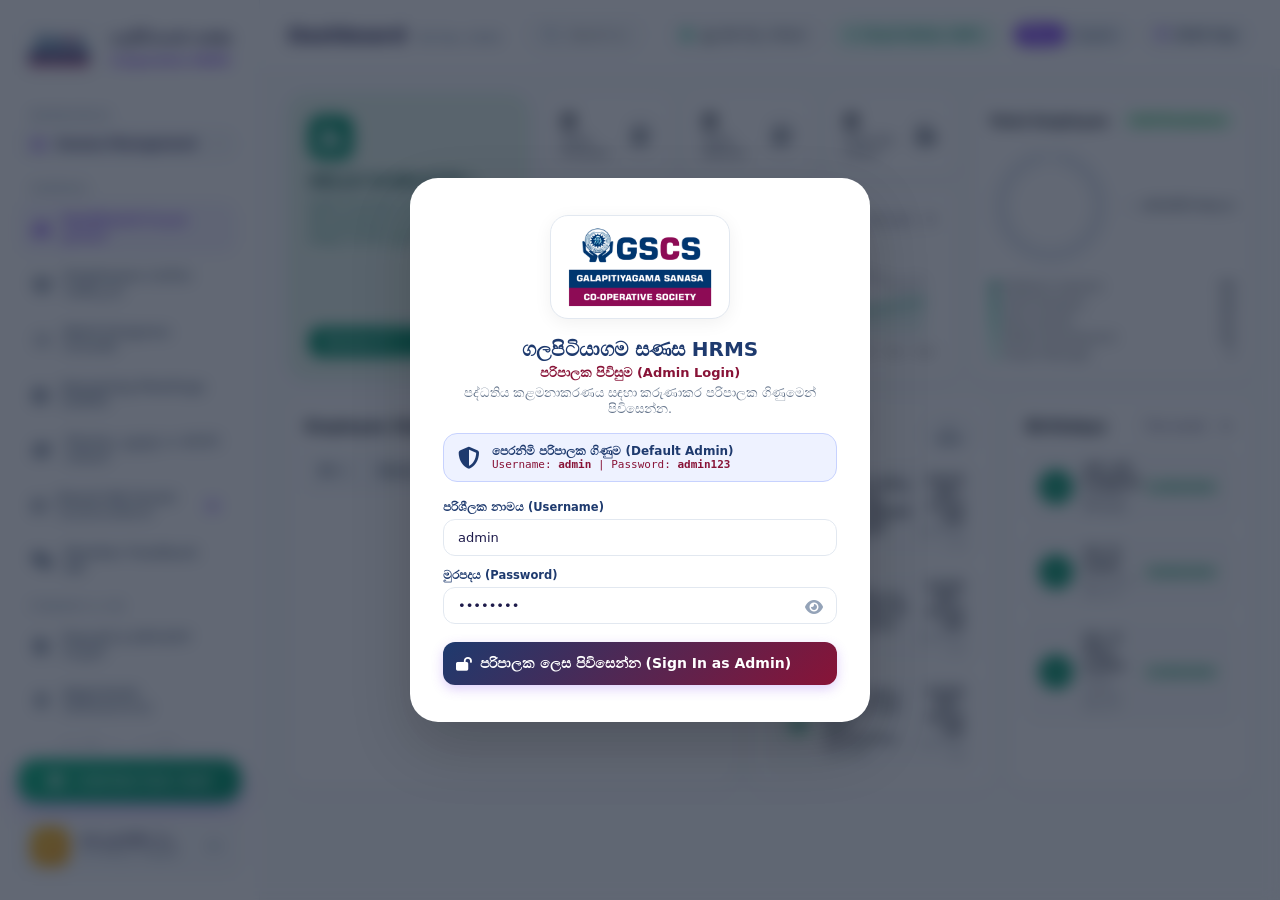
==== wwwroot/index.html @ 034fb182 "Add files via upload" ====
<!DOCTYPE html>
<html lang="si">
<head>
  <meta charset="UTF-8">
  <meta name="viewport" content="width=device-width, initial-scale=1.0">
  <title>ගලපිටියාගම සණස සමුපකාර සමිතිය - Smart HRMS Dashboard</title>

  <!-- Offline & GitHub Pages Ready Stylesheets -->
  <link rel="stylesheet" href="css/fontawesome.min.css">
  <link rel="stylesheet" href="css/style.css">

  <!-- Offline & GitHub Pages Ready Libraries -->
  <script src="js/chart.min.js"></script>
  <script src="js/qrcode.min.js"></script>
  <script src="js/translations.js"></script>
</head>
<body>

  <!-- MASTER APP CONTAINER WINDOW (Matching the Reference UI) -->
  <div class="app-window">
    
    <!-- LEFT SIDEBAR -->
    <aside class="app-sidebar">
      
      <!-- Brand Logo Emblem -->
      <div class="sidebar-brand" style="display:flex; align-items:center; gap:12px; margin-bottom:24px; padding-left:2px;">
        <div style="width:78px; height:50px; background:#ffffff; border:1.5px solid #e2e8f0; border-radius:14px; padding:5px 8px; display:flex; align-items:center; justify-content:center; box-shadow:0 3px 10px rgba(0,0,0,0.04); flex-shrink:0;">
          <img src="images/gscs_logo.png" alt="GSCS Logo" style="width:100%; height:100%; object-fit:contain;">
        </div>
        <div class="brand-text">
          <h2 style="font-size:15px; font-weight:800; color:#1e1b4b; line-height:1.25; margin:0 0 2px 0;">ගලපිටියාගම සණස</h2>
          <span style="font-size:11.5px; color:#7c3aed; font-weight:600;">Cooperative HRMS</span>
        </div>
      </div>

      <!-- Navigation Menu -->
      <nav class="sidebar-menu">
        <div class="menu-label">WORKSPACE</div>
        <div style="background:#f8fafc; border:1px solid #e2e8f0; border-radius:12px; padding:7px 12px; display:flex; align-items:center; justify-content:space-between; margin-bottom:8px; font-size:12px; font-weight:700; color:#1e1b4b;">
          <span><i class="fa-solid fa-people-roof" style="color:#7c3aed; margin-right:6px;"></i> Sanasa Management</span>
          <i class="fa-solid fa-angle-down" style="font-size:10px; color:#94a3b8;"></i>
        </div>

        <div class="menu-label">GENERAL</div>

        <a class="menu-item active" data-target="dashboard">
          <i class="fa-solid fa-shapes"></i>
          <span>Dashboard (පාලක පුවරුව)</span>
        </a>

        <a class="menu-item" data-target="employees">
          <i class="fa-solid fa-users"></i>
          <span>Employees (සේවක මණ්ඩලය)</span>
        </a>

        <a class="menu-item" data-target="projects">
          <i class="fa-solid fa-list-check"></i>
          <span>Work Progress (ව්‍යාපෘති)</span>
        </a>

        <a class="menu-item" data-target="meetings">
          <i class="fa-solid fa-calendar-days"></i>
          <span>Upcoming Meetings (රැස්වීම්)</span>
        </a>

        <a class="menu-item" data-target="skills">
          <i class="fa-solid fa-graduation-cap"></i>
          <span data-i18n="navSkills">නිපුණතා, පුහුණු හා ස්මාර්ට් රාජකාරි</span>
        </a>

        <a class="menu-item" data-target="grievance">
          <i class="fa-solid fa-qrcode"></i>
          <span>Board QR Portal (ගැටළු/යෝජනා)</span>
          <span class="menu-badge" id="badge-grv-count">0</span>
        </a>

        <a class="menu-item" data-target="member-feedback">
          <i class="fa-solid fa-comments"></i>
          <span>Member Feedback QR</span>
        </a>

        <div class="menu-label">FINANCE & HR</div>

        <a class="menu-item" data-target="payroll">
          <i class="fa-solid fa-file-invoice-dollar"></i>
          <span>Payroll & EPF/ETF (වැටුප්)</span>
        </a>

        <a class="menu-item" data-target="appraisals">
          <i class="fa-solid fa-award"></i>
          <span>Appraisals (කාර්යසාධනය)</span>
        </a>

        <a class="menu-item" data-target="satisfaction">
          <i class="fa-solid fa-heart-pulse"></i>
          <span>Wellbeing (සේවක තෘප්තිය)</span>
        </a>

        <a class="menu-item" data-target="posters">
          <i class="fa-solid fa-print"></i>
          <span>Print QR Posters (පෝස්ටර්)</span>
        </a>

        <div class="menu-label">SYSTEM & SECURITY</div>

        <a class="menu-item" data-target="admin-panel">
          <i class="fa-solid fa-user-shield"></i>
          <span>Admin Panel (පරිපාලක පාලනය)</span>
        </a>
      </nav>

      <!-- Glowing CTA Action Button (As in Reference UI) -->
      <button class="sidebar-cta-btn" onclick="openAddEmployeeModal()">
        <i class="fa-solid fa-circle-plus"></i>
        <span>+ Add New Task / Staff</span>
      </button>

      <!-- User Profile Pill at Bottom -->
      <div class="user-profile-pill">
        <div class="user-avatar" id="sidebar-user-avatar">ස</div>
        <div class="user-meta">
          <div class="name" id="sidebar-user-name">ගරු දයාරත්න බණ්ඩා</div>
          <div class="role" id="sidebar-user-role">සභාපතිතුමා / Board</div>
        </div>
        <button class="user-logout-btn" onclick="handleLogout()" title="Logout / නික්මෙන්න">
          <i class="fa-solid fa-arrow-right-from-bracket"></i>
        </button>
      </div>

    </aside>

    <!-- MAIN VIEWPORT -->
    <main class="app-main">
      
      <!-- TOP BAR -->
      <header class="top-bar">
        <div class="top-bar-left">
          <h1>Dashboard</h1>
          <span class="live-date" id="header-live-date">24 Sep 2026</span>
        </div>

        <div class="top-bar-center">
          <div class="search-pill-box">
            <i class="fa-solid fa-magnifying-glass"></i>
            <input type="text" id="global-search-input" placeholder="Search employees, duties, skills, or records...">
          </div>
        </div>

        <div class="top-bar-right">
          <!-- Print A4 Official Report Button -->
          <button class="btn-smart btn-smart-light no-print" onclick="window.print()" title="Print A4 Black & White Official Report" style="padding:6px 12px; font-size:12px; border:1px solid #cbd5e1; background:#ffffff;">
            <i class="fa-solid fa-print" style="color:#10b981;"></i> 🖨️ A4 නිල වාර්තාව
          </button>

          <!-- Cloud / Online QR Status Pill (No Wi-Fi needed!) -->
          <div class="online-pill" id="online-status-pill" onclick="openSmartModal('modal-online-settings')" title="Click to configure online GitHub Pages URL">
            <span class="status-dot"></span> Online QR 100%
          </div>

          <!-- Bilingual Toggle Pill -->
          <div class="lang-toggle-pill">
            <button class="lang-toggle-btn active" id="lang-btn-si">සිංහල</button>
            <button class="lang-toggle-btn" id="lang-btn-en">English</button>
          </div>

          <!-- Date Pill Button -->
          <div class="date-pill-btn">
            <i class="fa-regular fa-calendar" style="color:#7c3aed;"></i>
            <span>2026 Sep</span>
          </div>
        </div>
      </header>

      <!-- SCROLLABLE BODY AREA -->
      <div class="viewport-scroll">
        
        <!-- ============================================== -->
        <!-- VIEW 1: DASHBOARD (MATCHING REFERENCE IMAGE)   -->
        <!-- ============================================== -->
        <!-- ============================================== -->
        <!-- VIEW 1: DASHBOARD (EXACT MATCH TO MOCKUP UI)   -->
        <!-- ============================================== -->
        <section class="view-section active" id="view-dashboard">
          
          <!-- TOP ROW: Greeting Banner + 3 Stat Metric Boxes + Team Performance Chart + Total Employee Ring Chart -->
          <div style="display:grid; grid-template-columns: 240px 1fr 280px; gap:16px; margin-bottom:20px; align-items:stretch;">
            
            <!-- 1. GREETING HERO BANNER (MOCKUP ITEM 1) -->
            <div class="card-box" style="background:#e6f4ea; border:1px solid #a7f3d0; padding:20px; display:flex; flex-direction:column; justify-content:space-between; border-radius:18px;">
              <div>
                <div style="width:44px; height:44px; background:#059669; color:#fff; border-radius:12px; display:flex; align-items:center; justify-content:center; font-size:20px; margin-bottom:14px; box-shadow:0 4px 12px rgba(5,150,105,0.25);">
                  <i class="fa-solid fa-user-gear"></i>
                </div>
                <h3 style="font-size:15px; font-weight:800; color:#064e3b; margin-bottom:6px;">HELLO SCARLETTE !</h3>
                <p style="font-size:11.5px; color:#047857; line-height:1.45; margin-bottom:14px;">
                  Good morning! You have active HR operations &amp; staff applications today. So let's get started.
                </p>
              </div>
              <button class="btn-smart" onclick="switchView('employees')" style="background:#059669; color:#fff; border:none; padding:8px 16px; font-size:12px; font-weight:700; width:100%; border-radius:10px;">
                Review it &rarr;
              </button>
            </div>

            <!-- 2. TOP 3 METRIC BOXES + TEAM PERFORMANCE CHART -->
            <div style="display:flex; flex-direction:column; gap:14px;">
              <!-- 3 Top Metric Counters (Mockup Top Row) -->
              <div style="display:grid; grid-template-columns:1fr 1fr 1fr; gap:12px;">
                <div class="card-box" style="padding:14px 16px; display:flex; align-items:center; justify-content:space-between; border-radius:16px;">
                  <div>
                    <div style="font-size:22px; font-weight:900; color:#111827;" id="stat-pill-total-present">99</div>
                    <div style="font-size:11px; color:#6b7280; font-weight:600;">Total Present</div>
                  </div>
                  <div style="width:36px; height:36px; background:#f3f4f6; border-radius:10px; display:flex; align-items:center; justify-content:center; color:#4b5563;">
                    <i class="fa-solid fa-user-check"></i>
                  </div>
                </div>

                <div class="card-box" style="padding:14px 16px; display:flex; align-items:center; justify-content:space-between; border-radius:16px;">
                  <div>
                    <div style="font-size:22px; font-weight:900; color:#111827;" id="stat-pill-total-absent">15</div>
                    <div style="font-size:11px; color:#6b7280; font-weight:600;">Total Absent</div>
                  </div>
                  <div style="width:36px; height:36px; background:#f3f4f6; border-radius:10px; display:flex; align-items:center; justify-content:center; color:#4b5563;">
                    <i class="fa-solid fa-user-xmark"></i>
                  </div>
                </div>

                <div class="card-box" style="padding:14px 16px; display:flex; align-items:center; justify-content:space-between; border-radius:16px;">
                  <div>
                    <div style="font-size:22px; font-weight:900; color:#111827;" id="stat-pill-total-leave">06</div>
                    <div style="font-size:11px; color:#6b7280; font-weight:600;">Total On Leave</div>
                  </div>
                  <div style="width:36px; height:36px; background:#f3f4f6; border-radius:10px; display:flex; align-items:center; justify-content:center; color:#4b5563;">
                    <i class="fa-solid fa-user-clock"></i>
                  </div>
                </div>
              </div>

              <!-- Team Performance Smooth Curve Chart -->
              <div class="card-box" style="flex:1; border-radius:16px; padding:14px 16px; display:flex; flex-direction:column; justify-content:space-between;">
                <div style="display:flex; justify-content:space-between; align-items:center; margin-bottom:8px;">
                  <div>
                    <h3 style="font-size:14px; font-weight:800; color:#111827;">Team Performance</h3>
                    <div style="font-size:11px; color:#6b7280; display:flex; gap:12px; margin-top:2px;">
                      <span><span style="color:#059669;">●</span> Designer Team</span>
                      <span><span style="color:#6b7280;">●</span> Developer Team</span>
                    </div>
                  </div>
                  <select class="form-input-pill" style="padding:4px 8px; font-size:11px; width:auto;">
                    <option>Last year</option>
                    <option>This year</option>
                  </select>
                </div>
                <div style="height:120px; position:relative;">
                  <canvas id="chart-total-work"></canvas>
                </div>
              </div>
            </div>

            <!-- 3. TOTAL EMPLOYEE DONUT CHART (MOCKUP ITEM RIGHT) -->
            <div class="card-box" style="border-radius:18px; padding:16px; display:flex; flex-direction:column; justify-content:space-between;">
              <div style="display:flex; justify-content:space-between; align-items:center; margin-bottom:10px;">
                <h3 style="font-size:14px; font-weight:800; color:#111827;">Total Employee</h3>
                <span class="badge-pill badge-green" style="font-size:10px;">Staff Breakdown</span>
              </div>
              <div style="height:120px; position:relative; margin-bottom:8px;">
                <canvas id="chart-task-percentage"></canvas>
              </div>
              <div style="font-size:11px; color:#374151; display:flex; flex-direction:column; gap:4px;">
                <div style="display:flex; justify-content:space-between;"><span><span style="color:#059669;">■</span> Software engineer</span> <strong>50</strong></div>
                <div style="display:flex; justify-content:space-between;"><span><span style="color:#10b981;">■</span> UI/UX Designer</span> <strong>28</strong></div>
                <div style="display:flex; justify-content:space-between;"><span><span style="color:#34d399;">■</span> Data Analyst</span> <strong>25</strong></div>
                <div style="display:flex; justify-content:space-between;"><span><span style="color:#6ee7b7;">■</span> Mobile Development</span> <strong>10</strong></div>
                <div style="display:flex; justify-content:space-between;"><span><span style="color:#a7f3d0;">■</span> Project Manager</span> <strong>7</strong></div>
              </div>
            </div>

          </div>

          <!-- BOTTOM ROW: Employee Status Table (Left) + Events & Meetings (Middle) + Birthdays (Right) -->
          <div style="display:grid; grid-template-columns: 1.5fr 1fr 1fr; gap:16px;">
            
            <!-- COLUMN 1: EMPLOYEE STATUS TABLE -->
            <div class="card-box" style="padding:16px; border-radius:18px;">
              <div style="display:flex; justify-content:space-between; align-items:center; margin-bottom:12px; flex-wrap:wrap; gap:8px;">
                <h3 style="font-size:15px; font-weight:800; color:#111827;">Employee Status</h3>
                <div style="display:flex; gap:6px;">
                  <input type="text" id="dashboard-emp-search" placeholder="Search..." class="form-input-pill" style="padding:4px 10px; font-size:11.5px; width:130px;">
                  <button class="btn-smart btn-smart-light" style="padding:4px 8px; font-size:11px;"><i class="fa-solid fa-sliders"></i> Sort &amp; Filter</button>
                </div>
              </div>
              <div class="data-table-container" style="padding:0;">
                <table class="smart-table">
                  <thead>
                    <tr>
                      <th>ID ↓</th>
                      <th>Name ↓</th>
                      <th>Job role</th>
                      <th>Status</th>
                      <th>TL</th>
                      <th>View</th>
                    </tr>
                  </thead>
                  <tbody id="dashboard-emp-status-body">
                    <!-- Populated dynamically -->
                  </tbody>
                </table>
              </div>
            </div>

            <!-- COLUMN 2: EVENTS AND MEETINGS -->
            <div class="card-box" style="padding:16px; border-radius:18px;">
              <div style="display:flex; justify-content:space-between; align-items:center; margin-bottom:12px;">
                <h3 style="font-size:15px; font-weight:800; color:#111827;">Events and Meetings</h3>
                <button class="btn-smart btn-smart-light" onclick="openAddMeetingModal()" style="padding:4px 10px; font-size:11px;">+ Add</button>
              </div>
              <div id="dashboard-events-meetings-list" style="display:flex; flex-direction:column; gap:10px;">
                <!-- Populated dynamically -->
              </div>
            </div>

            <!-- COLUMN 3: BIRTHDAYS & CELEBRATIONS -->
            <div class="card-box" style="padding:16px; border-radius:18px;">
              <div style="display:flex; justify-content:space-between; align-items:center; margin-bottom:12px;">
                <h3 style="font-size:15px; font-weight:800; color:#111827;">Birthdays</h3>
                <select class="form-input-pill" style="padding:3px 8px; font-size:11px; width:auto;">
                  <option>This month</option>
                  <option>Next month</option>
                </select>
              </div>
              <div id="dashboard-birthdays-list" style="display:flex; flex-direction:column; gap:10px;">
                <!-- Populated dynamically -->
              </div>
            </div>

          </div>

        </section>

        <!-- ============================================== -->
        <!-- VIEW 2: EMPLOYEES                              -->
        <!-- ============================================== -->
        <section class="view-section" id="view-employees">
          <div class="card-box" style="margin-bottom:20px;">
            <div style="display:flex; justify-content:space-between; align-items:center;">
              <div>
                <h2 style="font-size:18px; font-weight:800; color:#1e1b4b;">සේවක නාමාවලිය සහ ඩිජිටල් පැතිකඩ</h2>
                <p style="font-size:12.5px; color:#64748b;">ගලපිටියාගම සණස සමුපකාර සමිතියේ සියලුම සේවකයින්ගේ විස්තර</p>
              </div>
              <button class="btn-smart btn-smart-primary" onclick="openAddEmployeeModal()">
                <i class="fa-solid fa-user-plus"></i> + නව සේවකයෙකු ලියාපදිංචි කිරීම
              </button>
            </div>

            <div style="display:flex; gap:14px; margin-top:16px;">
              <input type="text" id="search-employee-input" class="form-input-pill" placeholder="නම, සේවක අංකය, තනතුර හෝ NIC අනුව සොයන්න..." style="flex:1;">
              <select id="filter-employee-dept" class="form-input-pill" style="width:250px;">
                <option value="ALL">සියලු අංශ (All Departments)</option>
                <option value="ණය සහ ක්ෂුද්‍ර මූල්‍ය අංශය">ණය සහ ක්ෂුද්‍ර මූල්‍ය</option>
                <option value="ගිණුම් හා විගණන අංශය">ගිණුම් හා විගණන</option>
                <option value="ක්ෂේත්‍ර අංශය">ක්ෂේත්‍ර අංශය (Field)</option>
                <option value="සාමාජික සේවා හා සංවර්ධන">සාමාජික සේවා</option>
                <option value="පරිපාලන හා මෙහෙයුම්">පරිපාලන හා මෙහෙයුම්</option>
              </select>
            </div>
          </div>

          <div class="card-box data-table-container" style="padding:0;">
            <table class="smart-table">
              <thead>
                <tr>
                  <th>අංකය</th>
                  <th>සම්පූර්ණ නම / NIC</th>
                  <th>තනතුර සහ අංශය</th>
                  <th>දුරකථනය</th>
                  <th>සේවා තත්වය</th>
                  <th>ක්‍රියාමාර්ග</th>
                </tr>
              </thead>
              <tbody id="table-employees-body"></tbody>
            </table>
          </div>
        </section>

        <!-- ============================================== -->
        <!-- VIEW 3: COMPETENCY MANAGEMENT & TRAINING      -->
        <!-- ============================================== -->
        <section class="view-section" id="view-skills">
          <div class="card-box" style="margin-bottom:20px; border-left: 4px solid #7c3aed;">
            <div style="display:flex; justify-content:space-between; align-items:center; flex-wrap:wrap; gap:12px;">
              <div>
                <h2 style="font-size:18px; font-weight:800; color:#1e1b4b;" data-i18n="skillsMatrixTitle">නිපුණතා කළමනාකරණය, පුහුණු හා ස්මාර්ට් රාජකාරි අනුයුක්තය</h2>
                <p style="font-size:12.5px; color:#64748b;" data-i18n="skillsMatrixDesc">සේවක නිපුණතා ඇගයීම (1-5), පුහුණු අවශ්‍යතා හඳුනා ගැනීම (TNA) සහ AI පදනම් කරගත් ස්මාර්ට් රාජකාරි ගැළපීම</p>
              </div>
              <span class="badge-pill badge-purple"><i class="fa-solid fa-graduation-cap"></i> Competency &amp; TNA System</span>
            </div>

            <!-- Sub Navigation Tabs for Skills & Training View -->
            <div style="display:flex; gap:10px; margin-top:16px; border-top:1px solid #f1f5f9; padding-top:16px; flex-wrap:wrap;">
              <button class="btn-smart btn-smart-primary skills-subtab-btn" id="subtab-btn-matrix" onclick="switchSkillsSubTab('matrix')">
                <i class="fa-solid fa-chart-pie"></i> 1. නිපුණතා ඇගයීම් න්‍යාසය (Skills Matrix)
              </button>
              <button class="btn-smart btn-smart-light skills-subtab-btn" id="subtab-btn-training" onclick="switchSkillsSubTab('training')">
                <i class="fa-solid fa-user-graduate"></i> 2. පුහුණු අවශ්‍යතා හා යොමු කිරීම (TNA &amp; Nominations)
              </button>
              <button class="btn-smart btn-smart-light skills-subtab-btn" id="subtab-btn-allocator" onclick="switchSkillsSubTab('allocator')">
                <i class="fa-solid fa-wand-magic-sparkles"></i> 3. ස්මාර්ට් රාජකාරි අනුයුක්තය (Smart Allocation)
              </button>
            </div>
          </div>

          <!-- SUBTAB 1: SKILLS MATRIX -->
          <div id="subtab-panel-matrix" class="skills-subtab-panel">
            <div class="card-box data-table-container" style="padding:0; margin-bottom:20px;">
              <div style="padding:16px 20px; border-bottom:1px solid #f1f5f9; display:flex; justify-content:space-between; align-items:center;">
                <h3 style="font-size:15px; font-weight:800; color:#1e1b4b;">කාර්ය මණ්ඩල නිපුණතා ලකුණු මට්ටම් (1-5 Ratings)</h3>
                <span style="font-size:12px; color:#64748b;">★ ලකුණු 1 (ආරම්භක) සිට 5 (විශිෂ්ට) දක්වා</span>
              </div>
              <table class="smart-table">
                <thead>
                  <tr>
                    <th>සේවක නම</th>
                    <th>අධ්‍යාපනය</th>
                    <th>ක්ෂුද්‍ර මූල්‍ය</th>
                    <th>ණය තක්සේරු</th>
                    <th>ගිණුම්කරණය</th>
                    <th>බැංකු MIS</th>
                    <th>Excel / IT</th>
                    <th>නායකත්වය</th>
                    <th>සාමාජික සත්කාරය</th>
                    <th>වෙනස්කම්</th>
                  </tr>
                </thead>
                <tbody id="table-skills-body"></tbody>
              </table>
            </div>

            <div class="card-box" style="height:350px;">
              <canvas id="chart-skills-radar-full"></canvas>
            </div>
          </div>

          <!-- SUBTAB 2: TRAINING NEEDS ANALYSIS (TNA) & NOMINATIONS -->
          <div id="subtab-panel-training" class="skills-subtab-panel" style="display:none;">
            <div class="card-box" style="margin-bottom:20px; background:linear-gradient(135deg, #ffffff 0%, #fffbebe6 100%); border-left:4px solid #f59e0b;">
              <div style="display:flex; justify-content:space-between; align-items:center; margin-bottom:12px;">
                <h3 style="font-size:15px; font-weight:800; color:#1e1b4b;">
                  <i class="fa-solid fa-triangle-exclamation" style="color:#d97706; margin-right:6px;"></i>
                  ස්වයංක්‍රීය පුහුණු අවශ්‍යතා හඳුනාගැනීම (Auto Skill Gap Detection - TNA)
                </h3>
                <span class="badge-pill badge-warning">TNA Engine Active</span>
              </div>
              <p style="font-size:12.5px; color:#64748b; margin-bottom:16px;">
                නිපුණතා ලකුණු 3/5 ට වඩා අඩු (Skill Score &lt; 3) කාර්ය මණ්ඩල සාමාජිකයන් සහ ඔවුන්ට අවශ්‍ය නිර්දේශිත පුහුණු පාඨමාලා පහත දැක්වේ.
              </p>
              <div id="tna-recommendations-list"></div>
            </div>

            <div class="card-box data-table-container" style="padding:0;">
              <div style="padding:16px 20px; border-bottom:1px solid #f1f5f9; display:flex; justify-content:space-between; align-items:center;">
                <h3 style="font-size:15px; font-weight:800; color:#1e1b4b;">
                  <i class="fa-solid fa-award" style="color:#7c3aed; margin-right:6px;"></i>
                  ලියාපදිංචි පුහුණු නාමාවලිය සහ ලොගය (Training Nominations Log)
                </h3>
              </div>
              <table class="smart-table">
                <thead>
                  <tr>
                    <th>සේවක නම</th>
                    <th>නිර්දේශිත පුහුණුව / පාඨමාලාව</th>
                    <th>අඩු නිපුණතාවය</th>
                    <th>ප්‍රමුඛතාවය</th>
                    <th>යොමු කළ දිනය</th>
                    <th>තත්වය</th>
                    <th>ක්‍රියාමාර්ග</th>
                  </tr>
                </thead>
                <tbody id="table-training-log-body"></tbody>
              </table>
            </div>
          </div>

          <!-- SUBTAB 3: SMART DUTY ALLOCATION -->
          <div id="subtab-panel-allocator" class="skills-subtab-panel" style="display:none;">
            <div class="card-box" style="margin-bottom:20px; border-left: 4px solid #7c3aed;">
              <div style="display:flex; justify-content:space-between; align-items:center; flex-wrap:wrap; gap:10px;">
                <div>
                  <h3 style="font-size:16px; font-weight:800; color:#1e1b4b;">බුද්ධිමත් රාජකාරි අනුයුක්ත යෝජකය (Smart Duty Allocator)</h3>
                  <p style="font-size:12.5px; color:#64748b;">ව්‍යාපෘතියේ / රාජකාරියේ අවශ්‍යතාවලට වඩාත්ම ගැළපෙන සේවකයින් AI තාක්ෂණයෙන් ශ්‍රේණිගත කෙරේ.</p>
                </div>
                <div style="display:flex; gap:8px;">
                  <button class="btn-smart btn-smart-primary" onclick="openAddProjectModal()" style="font-size:12px; padding:8px 14px;">
                    <i class="fa-solid fa-plus"></i> + නව රාජකාරියක් එක් කරන්න
                  </button>
                  <button class="btn-smart" onclick="deleteCurrentSelectedTask()" style="font-size:12px; padding:8px 14px; background:#ef4444; color:#fff; border:none;">
                    <i class="fa-solid fa-trash"></i> රාජකාරිය ඉවත් කරන්න
                  </button>
                </div>
              </div>

              <div style="margin-top:16px; background:#f8fafc; padding:16px; border-radius:14px; border:1px solid #e2e8f0;">
                <label style="font-size:13px; font-weight:700; color:#1e1b4b; display:block; margin-bottom:6px;">රාජකාරිය / ව්‍යාපෘතිය තෝරන්න (Select Duty/Project):</label>
                <select id="smart-task-select" onchange="calculateTaskMatching()" class="form-input-pill" style="width:100%; max-width:650px; font-weight:700; color:#7c3aed; font-size:13.5px;"></select>
                <div id="smart-task-desc" style="margin-top:10px; font-size:12px; color:#475569; background:#ffffff; padding:10px 14px; border-radius:10px; border:1px solid #cbd5e1;"></div>
              </div>

              <div style="margin-top:16px;">
                <h4 style="font-size:13.5px; font-weight:700; color:#1e1b4b; margin-bottom:10px;">වඩාත්ම ගැළපෙන සේවකයින් (Ranked Matches):</h4>
                <div id="smart-matching-results"></div>
              </div>
            </div>
          </div>
        </section>

        <!-- ============================================== -->
        <!-- VIEW 4: BOARD QR GRIEVANCE PORTAL              -->
        <!-- ============================================== -->
        <section class="view-section" id="view-grievance">
          <div class="card-box" style="margin-bottom:20px;">
            <div style="display:flex; justify-content:space-between; align-items:center;">
              <div>
                <h2 style="font-size:18px; font-weight:800; color:#1e1b4b;">සභාපති හා අධ්‍යක්ෂ මණ්ඩල QR ගැටළු හා යෝජනා පද්ධතිය</h2>
                <p style="font-size:12.5px; color:#64748b;">සේවකයින්ට නාමිකව හෝ 100% නිර්නාමිකව (Anonymous) ගරු සභාපතිතුමා වෙත සෘජුවම යොමු කළ හැක.</p>
              </div>
              <a href="grievance.html" target="_blank" class="btn-smart btn-smart-primary">
                <i class="fa-solid fa-mobile-screen"></i> ජංගම පෝරමය විවෘත කරන්න
              </a>
            </div>

            <!-- Online QR Display Card (No Wi-Fi Needed) -->
            <div style="margin-top:20px; background:linear-gradient(135deg, #ffffff 0%, #faf5ff 100%); border:1px solid #ede9fe; border-radius:18px; padding:24px; display:flex; gap:28px; align-items:center;">
              <div style="background:#fff; padding:12px; border-radius:14px; box-shadow:0 4px 14px rgba(124, 58, 237, 0.15); text-align:center;">
                <div id="qr-online-grievance" style="width:180px; height:180px; margin:0 auto 8px;"></div>
                <div style="font-size:10px; font-family:monospace; color:#7c3aed; word-break:break-all;" id="qr-online-grievance-url">Loading...</div>
              </div>
              <div>
                <span class="badge-pill badge-purple" style="margin-bottom:8px;">Cloud Hosted Online QR</span>
                <h3 style="font-size:16px; font-weight:800; color:#1e1b4b; margin-bottom:6px;">ස්මාර්ට් දුරකථනයෙන් ස්කෑන් කර අදහස් යොමු කරන්න</h3>
                <p style="font-size:13px; color:#64748b; line-height:1.6; max-width:650px;">
                  මෙම QR කේතය අන්තර්ජාලය (Online) හරහා කෙලින්ම ක්‍රියාත්මක වේ. සේවකයින්ට කාර්යාලයේ හෝ නිවසේ සිට 4G/5G මගින් ස්කෑන් කර නාමිකව හෝ නිර්නාමිකව 
                  ගැටළු, සුභසාධන ඉල්ලීම් හා සංවර්ධන යෝජනා ගරු සභාපතිතුමා වෙත යොමු කළ හැක.
                </p>
                <div style="margin-top:12px; display:flex; gap:10px;">
                  <button class="btn-smart btn-smart-light" onclick="switchView('posters')"><i class="fa-solid fa-print"></i> A4 පෝස්ටරය මුද්‍රණය</button>
                  <button class="btn-smart btn-smart-light" onclick="openSmartModal('modal-online-settings')"><i class="fa-solid fa-gear"></i> Online URL වෙනස් කරන්න</button>
                </div>
              </div>
            </div>
          </div>

          <div class="card-box data-table-container" style="padding:0;">
            <div style="padding:16px 20px; border-bottom:1px solid #f1f5f9;">
              <h3 style="font-size:15px; font-weight:800; color:#1e1b4b;">සභාපති හා අධ්‍යක්ෂ මණ්ඩල සමාලෝචන ලේඛනය</h3>
            </div>
            <table class="smart-table">
              <thead>
                <tr>
                  <th>අංකය</th>
                  <th>දිනය</th>
                  <th>ඉදිරිපත් කළේ</th>
                  <th>යොමු කළේ</th>
                  <th>ශීර්ෂය හා විස්තරය</th>
                  <th>තත්වය</th>
                  <th>ක්‍රියාමාර්ග</th>
                </tr>
              </thead>
              <tbody id="table-grievance-body"></tbody>
            </table>
          </div>
        </section>

        <!-- ============================================== -->
        <!-- VIEW 5: MEMBER FEEDBACK QR PORTAL              -->
        <!-- ============================================== -->
        <section class="view-section" id="view-member-feedback">
          <div class="card-box" style="margin-bottom:20px;">
            <div style="display:flex; justify-content:space-between; align-items:center;">
              <div>
                <h2 style="font-size:18px; font-weight:800; color:#1e1b4b;">සාමාජික අදහස් විමසීම් Online QR පද්ධතිය</h2>
                <p style="font-size:12.5px; color:#64748b;">සමුපකාර සාමාජිකයින්ට කවුන්ටරයේදී හෝ නිවසේ සිට සභාපතිතුමා වෙත අදහස් යොමු කළ හැක.</p>
              </div>
              <a href="feedback.html" target="_blank" class="btn-smart btn-smart-primary" style="background:#059669;">
                <i class="fa-solid fa-mobile-screen"></i> සාමාජික පෝරමය විවෘත කරන්න
              </a>
            </div>

            <!-- Online QR Display -->
            <div style="margin-top:20px; background:linear-gradient(135deg, #ffffff 0%, #f0fdf4 100%); border:1px solid #bbf7d0; border-radius:18px; padding:24px; display:flex; gap:28px; align-items:center;">
              <div style="background:#fff; padding:12px; border-radius:14px; box-shadow:0 4px 14px rgba(5, 150, 105, 0.15); text-align:center;">
                <div id="qr-online-member" style="width:180px; height:180px; margin:0 auto 8px;"></div>
                <div style="font-size:10px; font-family:monospace; color:#059669; word-break:break-all;" id="qr-online-member-url">Loading...</div>
              </div>
              <div>
                <span class="badge-pill badge-green" style="margin-bottom:8px;">Online Member Portal</span>
                <h3 style="font-size:16px; font-weight:800; color:#1e1b4b; margin-bottom:6px;">ශාඛා කවුන්ටර සහ පොරොත්තු ශාලා සඳහා QR කේතය</h3>
                <p style="font-size:13px; color:#64748b; line-height:1.6; max-width:650px;">
                  ණය හා තැන්පතු සේවා වේගය, කාර්ය මණ්ඩල සුහදශීලීත්වය හා ශාඛාවේ පිරිසිදුකම පිළිබඳ සාමාජික අදහස් සහ තරු ලකුණු ඇගයීම් සභාපතිතුමාගේ සෘජු අවධානයට ලැබේ.
                </p>
                <div style="margin-top:12px; display:flex; gap:10px;">
                  <button class="btn-smart btn-smart-light" onclick="switchView('posters')"><i class="fa-solid fa-print"></i> කවුන්ටර පෝස්ටරය මුද්‍රණය</button>
                </div>
              </div>
            </div>
          </div>

          <div class="card-box data-table-container" style="padding:0;">
            <div style="padding:16px 20px; border-bottom:1px solid #f1f5f9;">
              <h3 style="font-size:15px; font-weight:800; color:#1e1b4b;">ලැබී ඇති සාමාජික ප්‍රතිචාර ලේඛනය</h3>
            </div>
            <table class="smart-table">
              <thead>
                <tr>
                  <th>අංකය</th>
                  <th>දිනය</th>
                  <th>සාමාජිකයා</th>
                  <th>ශාඛාව</th>
                  <th>ඇගයීම</th>
                  <th>අදහස</th>
                  <th>තත්වය</th>
                </tr>
              </thead>
              <tbody id="table-member-feedback-body"></tbody>
            </table>
          </div>
        </section>

        <!-- ============================================== -->
        <!-- VIEW 6: PAYROLL & EPF/ETF (FORM 1 & FORM 2)     -->
        <!-- ============================================== -->
        <section class="view-section" id="view-payroll">
          <!-- Official Sanasa Header Card & Policy Notice -->
          <div class="card-box" style="margin-bottom:20px; border-left:5px solid #7c3aed;">
            <div style="display:flex; justify-content:space-between; align-items:flex-start; flex-wrap:wrap; gap:16px;">
              <div style="display:flex; align-items:center; gap:16px;">
                <div style="background:#ffffff; border:1.5px solid #e2e8f0; border-radius:14px; padding:6px 12px; width:130px; display:flex; align-items:center; justify-content:center; box-shadow:0 2px 8px rgba(0,0,0,0.04);">
                  <img src="images/gscs_logo.png" alt="GSCS Logo" style="width:100%; height:auto; display:block;">
                </div>
                <div>
                  <h2 style="font-size:18px; font-weight:800; color:#1e1b4b; margin-bottom:2px;">මාසික වැටුප්, EPF/ETF හා නිල පඩිපත් කළමනාකරණය</h2>
                  <p style="font-size:12.5px; color:#64748b; margin-bottom:4px;">සීමා රහිත ගලපිටියාගම සකසුරුවම් හා ණය ගනුදෙනු පිළිබඳ සමුපකාර සමිතිය (කුලි/395)</p>
                  <div style="font-size:11.5px; color:#7c3aed; font-weight:700;">
                    <i class="fa-solid fa-scale-balanced" style="margin-right:4px;"></i> 8% සේවක EPF | 12% සේවායෝජක EPF | 3% ETF | 2.5% + 5% විශ්‍රාම අරමුදල
                  </div>
                </div>
              </div>
            </div>

            <!-- Policy Schedule Notice Badge Box -->
            <div style="display:grid; grid-template-columns:1fr 1fr; gap:14px; margin-top:16px; background:#f8fafc; border:1px solid #e2e8f0; border-radius:14px; padding:14px;">
              <div style="display:flex; gap:10px; align-items:flex-start;">
                <div style="background:#dcfce7; color:#16a34a; width:28px; height:28px; border-radius:50%; display:flex; align-items:center; justify-content:center; font-weight:800; font-size:13px; flex-shrink:0;">25</div>
                <div>
                  <strong style="color:#166534; font-size:13px;">ස්ථිර සේවකයින් (Permanent Staff)</strong>
                  <div style="font-size:12px; color:#475569; margin-top:2px;">
                    • <strong>සෑම මසකම 25 වන දින:</strong> මූලික වැටුප්, EPF/ETF හා විශ්‍රාම අරමුදල් පත්‍රිකාව (Form 1)<br>
                    • <strong>සෑම මසකම 10 වන දින:</strong> සේවක දිරි දීමනා නිර්ණායක පත්‍රිකාව (Form 2)
                  </div>
                </div>
              </div>
              <div style="display:flex; gap:10px; align-items:flex-start;">
                <div style="background:#fef3c7; color:#d97706; width:28px; height:28px; border-radius:50%; display:flex; align-items:center; justify-content:center; font-weight:800; font-size:13px; flex-shrink:0;">10</div>
                <div>
                  <strong style="color:#92400e; font-size:13px;">ස්ථිර නොවන සේවකයින් (Probation / Contract)</strong>
                  <div style="font-size:12px; color:#475569; margin-top:2px;">
                    • <strong>සෑම මසකම 10 වන දින:</strong> මාසික වැටුප් පත්‍රිකාව (Form 1)<br>
                    • <em>(දිරි දීමනා පත්‍රිකාව අදාළ නොවේ)</em>
                  </div>
                </div>
              </div>
            </div>

            <!-- Sub Tabs Switcher -->
            <div style="display:flex; gap:12px; margin-top:20px; border-top:1px solid #f1f5f9; padding-top:16px; flex-wrap:wrap;">
              <button class="payroll-subtab-btn active" id="btn-tab-payroll-form1" onclick="switchPayrollSubTab('form1')">
                <i class="fa-solid fa-file-invoice-dollar"></i> ප්‍රධාන වැටුප් ලේඛනය (Form 1 - මාසික වැටුප්)
              </button>
              <button class="payroll-subtab-btn" id="btn-tab-payroll-form2" onclick="switchPayrollSubTab('form2')">
                <i class="fa-solid fa-award"></i> සේවක දිරි දීමනා පත්‍රිකාව (Form 2 - ස්ථිර සේවක දිරි දීමනා)
              </button>
              <button class="payroll-subtab-btn" id="btn-tab-payroll-epf" onclick="switchPayrollSubTab('epf')">
                <i class="fa-solid fa-file-shield"></i> EPF / ETF ගිණුම් හා ගෙවීම් පාලනය (Remittance Tracker)
              </button>
            </div>
          </div>

          <!-- ========================================================= -->
          <!-- SUB-TAB 1: FORM 1 - MAIN PAYROLL SHEET                    -->
          <!-- ========================================================= -->
          <div id="payroll-panel-form1">
            <!-- Controls & Summary Box -->
            <div class="card-box" style="margin-bottom:18px;">
              <div style="display:flex; justify-content:space-between; align-items:center; flex-wrap:wrap; gap:12px;">
                <div style="display:flex; align-items:center; gap:10px; flex-wrap:wrap;">
                  <label style="font-size:12.5px; font-weight:700; color:#1e1b4b;"><i class="fa-solid fa-calendar"></i> අදාළ මාසය:</label>
                  <select id="payroll-month-select" class="form-input-pill" style="width:160px; padding:6px 12px; font-size:12.5px;" onchange="renderPayrollModule()">
                    <option value="2026-09" selected>2026 සැප්තැම්බර්</option>
                    <option value="2026-10">2026 ඔක්තෝබර්</option>
                    <option value="2026-11">2026 නොවැම්බර්</option>
                    <option value="2026-12">2026 දෙසැම්බර්</option>
                  </select>

                  <div style="display:inline-flex; background:#f1f5f9; border-radius:10px; padding:3px; gap:4px; margin-left:6px;">
                    <button class="btn-smart btn-smart-light" id="btn-filter-pay-all" onclick="filterPayrollSchedule('all')" style="padding:4px 10px; font-size:11.5px; background:#fff; font-weight:700;">සියලු සේවකයින්</button>
                    <button class="btn-smart btn-smart-light" id="btn-filter-pay-perm" onclick="filterPayrollSchedule('perm')" style="padding:4px 10px; font-size:11.5px;">ස්ථිර (25 වන දින)</button>
                    <button class="btn-smart btn-smart-light" id="btn-filter-pay-nonperm" onclick="filterPayrollSchedule('nonperm')" style="padding:4px 10px; font-size:11.5px;">ස්ථිර නොවන (10 වන දින)</button>
                  </div>
                </div>

                <div style="display:flex; gap:10px;">
                  <button class="btn-smart btn-smart-primary" onclick="openAddPayrollEntryModal()">
                    <i class="fa-solid fa-pen-to-square"></i> + වැටුප් දත්ත ඇතුළත් කරන්න
                  </button>
                  <button class="btn-smart btn-smart-light" onclick="printForm1OfficialSheet()">
                    <i class="fa-solid fa-print"></i> Form 1 මුද්‍රණය
                  </button>
                </div>
              </div>

              <!-- 6 Stats for Payroll -->
              <div style="display:grid; grid-template-columns:repeat(auto-fit, minmax(140px, 1fr)); gap:10px; margin-top:16px;">
                <div style="background:#f8fafc; padding:12px; border-radius:12px; border:1px solid #e2e8f0;">
                  <div style="font-size:11px; color:#64748b;">මුළු මූලික වැටුප් (Basic)</div>
                  <strong id="payroll-stat-basic" style="font-size:14px; color:#1e1b4b;">රු. 0</strong>
                </div>
                <div style="background:#f0fdf4; padding:12px; border-radius:12px; border:1px solid #bbf7d0;">
                  <div style="font-size:11px; color:#166534;">මුළු උපැයීම (Gross Total)</div>
                  <strong id="payroll-stat-gross" style="font-size:14px; color:#166534;">රු. 0</strong>
                </div>
                <div style="background:#fee2e2; padding:12px; border-radius:12px; border:1px solid #fecaca;">
                  <div style="font-size:11px; color:#dc2626;">සේවක EPF (8%)</div>
                  <strong id="payroll-stat-epf8" style="font-size:14px; color:#dc2626;">රු. 0</strong>
                </div>
                <div style="background:#dcfce7; padding:12px; border-radius:12px; border:1px solid #bbf7d0;">
                  <div style="font-size:11px; color:#16a34a;">සණස EPF (12%)</div>
                  <strong id="payroll-stat-epf12" style="font-size:14px; color:#16a34a;">රු. 0</strong>
                </div>
                <div style="background:#fef3c7; padding:12px; border-radius:12px; border:1px solid #fde68a;">
                  <div style="font-size:11px; color:#d97706;">විශ්‍රාම (2.5% + 5%)</div>
                  <strong id="payroll-stat-pension" style="font-size:14px; color:#d97706;">රු. 0</strong>
                </div>
                <div style="background:#ede9fe; padding:12px; border-radius:12px; border:1px solid #ddd6fe;">
                  <div style="font-size:11px; color:#7c3aed;">ශුද්ධ වැටුප (Net Payable)</div>
                  <strong id="payroll-stat-net" style="font-size:14px; color:#7c3aed;">රු. 0</strong>
                </div>
              </div>
            </div>

            <!-- Form 1 Official Table -->
            <div class="card-box data-table-container" style="padding:0; overflow-x:auto;">
              <table class="smart-table" style="font-size:11.5px; min-width:1300px;">
                <thead>
                  <tr style="background:#f8fafc;">
                    <th style="width:70px;">සේවා අංකය</th>
                    <th>සම්පූර්ණ නම & තනතුර</th>
                    <th>සේවා තත්වය (ගෙවීම් දිනය)</th>
                    <th>මූලික වැටුප</th>
                    <th>පැමිණීමේ දීමනාව</th>
                    <th>දීමනා</th>
                    <th style="background:#ede9fe; color:#7c3aed;">එකතුව</th>
                    <th>අර්ථසාධක 20%</th>
                    <th>EPF 12% (සමිතිය)</th>
                    <th style="color:#dc2626;">EPF 8% (සේවක)</th>
                    <th>විශ්‍රාම 2.5%</th>
                    <th style="color:#dc2626;">විශ්‍රාම 5%</th>
                    <th>ETF 3%</th>
                    <th>අත්තිකාරම්</th>
                    <th>වෙනත් අඩු</th>
                    <th style="color:#dc2626;">අඩුකිරීම් එකතුව</th>
                    <th>වෙනත් දීමනා</th>
                    <th style="background:#dcfce7; color:#15803d; font-size:12px;">ශුද්ධ වැටුප</th>
                    <th style="text-align:center;">ක්‍රියාමාර්ග</th>
                  </tr>
                </thead>
                <tbody id="table-payroll-body"></tbody>
              </table>
            </div>
          </div>

          <!-- ========================================================= -->
          <!-- SUB-TAB 2: FORM 2 - INCENTIVE ALLOWANCE CRITERIA SHEET    -->
          <!-- ========================================================= -->
          <div id="payroll-panel-form2" style="display:none;">
            <!-- Controls Box -->
            <div class="card-box" style="margin-bottom:18px;">
              <div style="display:flex; justify-content:space-between; align-items:center; flex-wrap:wrap; gap:12px;">
                <div style="display:flex; align-items:center; gap:10px; flex-wrap:wrap;">
                  <label style="font-size:12.5px; font-weight:700; color:#1e1b4b;"><i class="fa-solid fa-calendar"></i> අදාළ මාසය:</label>
                  <select id="incentive-month-select" class="form-input-pill" style="width:160px; padding:6px 12px; font-size:12.5px;" onchange="renderIncentivesTable()">
                    <option value="2026-09" selected>2026 සැප්තැම්බර්</option>
                    <option value="2026-10">2026 ඔක්තෝබර්</option>
                    <option value="2026-11">2026 නොවැම්බර්</option>
                    <option value="2026-12">2026 දෙසැම්බර්</option>
                  </select>
                  <span class="badge-pill badge-purple" style="font-size:11.5px;">
                    <i class="fa-solid fa-clock"></i> සෑම මසකම 10 වන දින ගණනය කෙරේ
                  </span>
                </div>

                <div style="display:flex; gap:10px;">
                  <button class="btn-smart btn-smart-primary" onclick="openAddIncentiveEntryModal()">
                    <i class="fa-solid fa-award"></i> + දිරි දීමනා ඇතුළත් කරන්න
                  </button>
                  <button class="btn-smart btn-smart-light" onclick="printForm2OfficialSheet()">
                    <i class="fa-solid fa-print"></i> Form 2 මුද්‍රණය
                  </button>
                </div>
              </div>
            </div>

            <!-- Form 2 Criteria Matrix Table -->
            <div class="card-box" style="padding:0; overflow-x:auto;">
              <div id="incentive-table-wrapper" style="min-width:900px; padding:16px;">
                <!-- Populated dynamically matching Form 2 criteria matrix -->
              </div>
            </div>
          </div>

          <!-- ========================================================= -->
          <!-- SUB-TAB 3: EPF / ETF REMITTANCE & PAYMENT TRACKER         -->
          <!-- ========================================================= -->
          <div id="payroll-panel-epf" style="display:none;">
            <!-- Alert Banner & Overview -->
            <div class="card-box" style="margin-bottom:18px;">
              <div id="epf-alert-box" style="background:#fee2e2; border:1.5px solid #ef4444; border-radius:12px; padding:14px 18px; margin-bottom:16px; display:flex; justify-content:space-between; align-items:center; flex-wrap:wrap; gap:10px;">
                <div style="display:flex; align-items:center; gap:12px;">
                  <i class="fa-solid fa-triangle-exclamation" style="font-size:24px; color:#dc2626;"></i>
                  <div>
                    <strong style="color:#991b1b; font-size:13.5px;">EPF / ETF ගෙවීම් පාලන අනතුරු ඇඟවීම (Payment Alert)</strong>
                    <div id="epf-alert-msg" style="font-size:12px; color:#b91c1c; margin-top:2px;">
                      මෙම මස සඳහා EPF / ETF නොයැවූ සේවකයින් සිටීදැයි පහත ලැයිස්තුවෙන් පරීක්ෂා කරන්න.
                    </div>
                  </div>
                </div>
                <div style="display:flex; gap:10px;">
                  <span id="badge-epf-pending-count" class="badge-pill badge-red" style="font-size:12px; padding:6px 14px;">නොයැවූ: 0</span>
                  <span id="badge-epf-paid-count" class="badge-pill badge-green" style="font-size:12px; padding:6px 14px;">යවන ලද: 0</span>
                </div>
              </div>

              <!-- Controls -->
              <div style="display:flex; justify-content:space-between; align-items:center; flex-wrap:wrap; gap:12px;">
                <div style="display:flex; align-items:center; gap:10px; flex-wrap:wrap;">
                  <label style="font-size:12.5px; font-weight:700; color:#1e1b4b;"><i class="fa-solid fa-calendar"></i> අදාළ මාසය:</label>
                  <select id="epf-month-select" class="form-input-pill" style="width:160px; padding:6px 12px; font-size:12.5px;" onchange="renderEpfTrackerModule()">
                    <option value="2026-09" selected>2026 සැප්තැම්බර්</option>
                    <option value="2026-10">2026 ඔක්තෝබර්</option>
                    <option value="2026-11">2026 නොවැම්බර්</option>
                    <option value="2026-12">2026 දෙසැම්බර්</option>
                  </select>

                  <div style="display:inline-flex; background:#f1f5f9; border-radius:10px; padding:3px; gap:4px;">
                    <button class="btn-smart btn-smart-light" id="btn-filter-epf-all" onclick="filterEpfStatus('all')" style="padding:4px 10px; font-size:11.5px; background:#fff; font-weight:700;">සියලුම සේවකයින්</button>
                    <button class="btn-smart btn-smart-light" id="btn-filter-epf-pending" onclick="filterEpfStatus('pending')" style="padding:4px 10px; font-size:11.5px; color:#dc2626;">🔴 නොයැවූ පමණක්</button>
                    <button class="btn-smart btn-smart-light" id="btn-filter-epf-paid" onclick="filterEpfStatus('paid')" style="padding:4px 10px; font-size:11.5px; color:#16a34a;">🟢 යවන ලද පමණක්</button>
                  </div>
                </div>

                <div style="display:flex; gap:10px;">
                  <button class="btn-smart btn-smart-primary" onclick="openEpfPaymentModal()">
                    <i class="fa-solid fa-file-invoice"></i> + ගෙවීම් වාර්තාවක් එක් කරන්න
                  </button>
                  <button class="btn-smart btn-smart-light" onclick="printEpfMonthlySummary()">
                    <i class="fa-solid fa-print"></i> මාසික C-Form සාරාංශය
                  </button>
                </div>
              </div>

              <!-- 4 Summary Stats -->
              <div style="display:grid; grid-template-columns:repeat(auto-fit, minmax(140px, 1fr)); gap:10px; margin-top:16px;">
                <div style="background:#f8fafc; padding:12px; border-radius:12px; border:1px solid #e2e8f0;">
                  <div style="font-size:11px; color:#64748b;">මුළු සේවක 8% EPF</div>
                  <strong id="epf-stat-tot8" style="font-size:14px; color:#dc2626;">රු. 0</strong>
                </div>
                <div style="background:#f0fdf4; padding:12px; border-radius:12px; border:1px solid #bbf7d0;">
                  <div style="font-size:11px; color:#166534;">සණස 12% EPF</div>
                  <strong id="epf-stat-tot12" style="font-size:14px; color:#16a34a;">රු. 0</strong>
                </div>
                <div style="background:#fef3c7; padding:12px; border-radius:12px; border:1px solid #fde68a;">
                  <div style="font-size:11px; color:#d97706;">සණස 3% ETF</div>
                  <strong id="epf-stat-tot3" style="font-size:14px; color:#d97706;">රු. 0</strong>
                </div>
                <div style="background:#ede9fe; padding:12px; border-radius:12px; border:1px solid #ddd6fe;">
                  <div style="font-size:11px; color:#7c3aed;">මුළු මුදල (20% + 3%)</div>
                  <strong id="epf-stat-grand" style="font-size:14px; color:#7c3aed;">රු. 0</strong>
                </div>
              </div>
            </div>

            <!-- EPF / ETF Tracker Table -->
            <div class="card-box data-table-container" style="padding:0; overflow-x:auto;">
              <table class="smart-table" style="font-size:11.5px; min-width:1100px;">
                <thead>
                  <tr style="background:#f8fafc;">
                    <th>සේවා අංකය</th>
                    <th>EPF සාමාජික අංකය</th>
                    <th>සේවක නම & තනතුර</th>
                    <th>මූලික වැටුප</th>
                    <th style="color:#dc2626;">සේවක 8%</th>
                    <th style="color:#16a34a;">සමිතිය 12%</th>
                    <th style="background:#ede9fe; color:#7c3aed;">මුළු EPF 20%</th>
                    <th style="color:#0284c7;">සමිතිය ETF 3%</th>
                    <th style="background:#dcfce7; color:#15803d; font-weight:800;">මුළු දායකත්වය (23%)</th>
                    <th>ගෙවීම් තත්වය (Status)</th>
                    <th>ගෙවූ දිනය / Ref අංකය</th>
                    <th style="text-align:center;">ක්ෂණික පියවර</th>
                  </tr>
                </thead>
                <tbody id="table-epf-tracker-body"></tbody>
              </table>
            </div>
          </div>
        </section>

        <!-- ============================================== -->
        <!-- VIEW 7: APPRAISALS                             -->
        <!-- ============================================== -->
        <!-- ============================================== -->
        <!-- VIEW 7: APPRAISALS & PERFORMANCE MANAGEMENT   -->
        <!-- ============================================== -->
        <section class="view-section" id="view-appraisals">
          <!-- Main Banner Header -->
          <div class="card-box" style="margin-bottom:20px; border-left:4px solid #10b981;">
            <div style="display:flex; justify-content:space-between; align-items:center; flex-wrap:wrap; gap:12px;">
              <div>
                <h2 style="font-size:18px; font-weight:800; color:#1e1b4b;" data-i18n="appraisalHeader">සේවක කාර්යසාධන ඇගයීම් සහ ලකුණු මට්ටම් (Performance Appraisals)</h2>
                <p style="font-size:12.5px; color:#64748b;" data-i18n="appraisalSub">රාජකාරි කාර්යක්ෂමතාව, ණය අයවීම්, සාමාජික සත්කාරය සහ ඉලක්ක ජයගැනීමේ KPI ලකුණු මට්ටම්</p>
              </div>
              <button class="btn-smart btn-smart-primary" onclick="openAddAppraisalModal()">
                <i class="fa-solid fa-award"></i> + නව කාර්යසාධන ඇගයීමක් සිදු කරන්න
              </button>
            </div>
          </div>

          <!-- KPI Analytics Summary Widgets -->
          <div style="display:grid; grid-template-columns:repeat(auto-fit, minmax(220px, 1fr)); gap:16px; margin-bottom:20px;">
            <div class="card-box" style="padding:16px; border-top:3px solid #7c3aed;">
              <div style="font-size:11.5px; font-weight:700; color:#64748b; text-transform:uppercase;">සම්පූර්ණ කළ ඇගයීම්</div>
              <div style="font-size:24px; font-weight:900; color:#1e1b4b; margin-top:4px;" id="stat-appraisal-total">0</div>
              <div style="font-size:11px; color:#10b981; margin-top:4px;"><i class="fa-solid fa-check-double"></i> 100% Verified KPI</div>
            </div>

            <div class="card-box" style="padding:16px; border-top:3px solid #10b981;">
              <div style="font-size:11.5px; font-weight:700; color:#64748b; text-transform:uppercase;">Grade A - විශිෂ්ට (85 - 100%)</div>
              <div style="font-size:24px; font-weight:900; color:#10b981; margin-top:4px;" id="stat-appraisal-grade-a">0</div>
              <div style="font-size:11px; color:#64748b; margin-top:4px;">ඉහළම ඵලදායීතා මට්ටම</div>
            </div>

            <div class="card-box" style="padding:16px; border-top:3px solid #3b82f6;">
              <div style="font-size:11.5px; font-weight:700; color:#64748b; text-transform:uppercase;">Grade B - ඉතා හොඳයි (70 - 84%)</div>
              <div style="font-size:24px; font-weight:900; color:#3b82f6; margin-top:4px;" id="stat-appraisal-grade-b">0</div>
              <div style="font-size:11px; color:#64748b; margin-top:4px;">යහපත් කාර්යසාධනය</div>
            </div>

            <div class="card-box" style="padding:16px; border-top:3px solid #f59e0b;">
              <div style="font-size:11.5px; font-weight:700; color:#64748b; text-transform:uppercase;">වැටුප් වර්ධක නිර්දේශිතයි</div>
              <div style="font-size:24px; font-weight:900; color:#d97706; margin-top:4px;" id="stat-appraisal-increments">0</div>
              <div style="font-size:11px; color:#d97706; margin-top:4px;"><i class="fa-solid fa-circle-check"></i> Increment Approved</div>
            </div>
          </div>

          <!-- Appraisal Data Table -->
          <div class="card-box data-table-container" style="padding:0;">
            <div style="padding:16px 20px; border-bottom:1px solid #f1f5f9; display:flex; justify-content:space-between; align-items:center; flex-wrap:wrap; gap:10px;">
              <h3 style="font-size:15px; font-weight:800; color:#1e1b4b;">සේවක කාර්යසාධන ඇගයීම් වාර්තා ලේඛනය</h3>
              <div style="display:flex; gap:8px;">
                <button class="btn-smart btn-smart-light" onclick="renderAppraisalModule()" style="font-size:11.5px; padding:6px 12px;">
                  <i class="fa-solid fa-arrows-rotate"></i> යාවත්කාලීන කරන්න
                </button>
              </div>
            </div>
            <table class="smart-table">
              <thead>
                <tr>
                  <th>ඇගයීම් අංකය</th>
                  <th>සේවක නම සහ තනතුර</th>
                  <th>ඇගයීම් කාලසීමාව</th>
                  <th>දිනය</th>
                  <th>KPI ලකුණු (100)</th>
                  <th>ශ්‍රේණිය</th>
                  <th>වැටුප් වර්ධකය</th>
                  <th>කළමනාකාරීත්ව සටහන</th>
                  <th>ක්‍රියාමාර්ග</th>
                </tr>
              </thead>
              <tbody id="table-appraisal-body"></tbody>
            </table>
          </div>
        </section>

        <!-- ============================================== -->
        <!-- VIEW 8: SATISFACTION & WELLBEING               -->
        <!-- ============================================== -->
        <section class="view-section" id="view-satisfaction">
          <div class="card-box" style="margin-bottom:20px;">
            <h2 style="font-size:18px; font-weight:800; color:#1e1b4b;">සේවක තෘප්තිමත්භාවය හා සුවතාවය (Employee Wellbeing)</h2>
            <p style="font-size:12.5px; color:#64748b;">වැඩ පරිසරය, කළමනාකාරීත්ව සහයෝගය හා වැටුප් සාධාරණත්වය පිළිබඳ ප්‍රතිචාර</p>
          </div>

          <div class="card-box data-table-container" style="padding:0;">
            <table class="smart-table">
              <thead>
                <tr>
                  <th>අංකය</th>
                  <th>දිනය</th>
                  <th>වැඩ පරිසරය</th>
                  <th>කළමනාකාරීත්වය</th>
                  <th>වැටුප්</th>
                  <th>දියුණුව</th>
                  <th>සේවක අදහස</th>
                </tr>
              </thead>
              <tbody id="table-survey-body"></tbody>
            </table>
          </div>
        </section>

        <!-- ============================================== -->
        <!-- VIEW 9: PRINTABLE POSTERS                      -->
        <!-- ============================================== -->
        <section class="view-section" id="view-posters">
          <div class="card-box" style="margin-bottom:20px;">
            <h2 style="font-size:18px; font-weight:800; color:#1e1b4b;">මුද්‍රණය කළ හැකි නිල QR පෝස්ටර් (Print-Ready)</h2>
            <p style="font-size:12.5px; color:#64748b;">ශාඛා කාර්යාල දැන්වීම් පුවරු, සේවක මේස හා කවුන්ටර සඳහා A4 පෝස්ටර්</p>
          </div>

          <div style="display:grid; grid-template-columns:1fr 1fr; gap:20px;">
            <!-- Poster 1: Grievance -->
            <div class="card-box" style="text-align:center; padding:30px; border:2px dashed #7c3aed;">
              <div style="background:#ffffff; border:1.5px solid #e2e8f0; border-radius:14px; padding:6px 12px; width:170px; margin:0 auto 12px; display:flex; align-items:center; justify-content:center; box-shadow:0 3px 10px rgba(0,0,0,0.04);">
                <img src="images/gscs_logo.png" alt="GSCS Logo" style="width:100%; height:auto; display:block;">
              </div>
              <h3 style="color:#7c3aed; font-size:18px; font-weight:800;">ගලපිටියාගම සණස සමුපකාර සමිතිය</h3>
              <p style="font-size:13px; font-weight:700; margin:6px 0 16px;">සේවක ගැටළු හා යෝජනා ගරු සභාපතිතුමා වෙත යොමු කිරීමේ ද්වාරය</p>
              <div id="poster-qr-grievance-area" style="width:200px; height:200px; margin:0 auto 16px;"></div>
              <p style="font-size:12px; color:#64748b; margin-bottom:16px;">
                ඔබේ ජංගම දුරකථනයෙන් QR කේතය ස්කෑන් කර <strong>100% නිර්නාමිකව</strong> හෝ නාමිකව යොමු කරන්න.
              </p>
              <button class="btn-smart btn-smart-primary" onclick="window.print()"><i class="fa-solid fa-print"></i> මුද්‍රණය කරන්න (Print A4)</button>
            </div>

            <!-- Poster 2: Member Feedback -->
            <div class="card-box" style="text-align:center; padding:30px; border:2px dashed #059669;">
              <div style="background:#ffffff; border:1.5px solid #e2e8f0; border-radius:14px; padding:6px 12px; width:170px; margin:0 auto 12px; display:flex; align-items:center; justify-content:center; box-shadow:0 3px 10px rgba(0,0,0,0.04);">
                <img src="images/gscs_logo.png" alt="GSCS Logo" style="width:100%; height:auto; display:block;">
              </div>
              <h3 style="color:#059669; font-size:18px; font-weight:800;">ගලපිටියාගම සණස සමුපකාර සමිතිය</h3>
              <p style="font-size:13px; font-weight:700; margin:6px 0 16px;">සාමාජික අදහස් හා ඇගයීම් සභාපතිතුමා වෙත යොමු කිරීමේ ද්වාරය</p>
              <div id="poster-qr-feedback-area" style="width:200px; height:200px; margin:0 auto 16px;"></div>
              <p style="font-size:12px; color:#64748b; margin-bottom:16px;">
                ඔබේ වටිනා අදහස් හා තරු ලකුණු අපට දන්වා සේවාව තවදුරටත් උසස් කිරීමට දායක වන්න.
              </p>
              <button class="btn-smart btn-smart-primary" style="background:#059669;" onclick="window.print()"><i class="fa-solid fa-print"></i> මුද්‍රණය කරන්න (Print A4)</button>
            </div>
          </div>
        </section>

        <!-- ============================================== -->
        <!-- VIEW 10: WORK PROGRESS & PROJECTS              -->
        <!-- ============================================== -->
        <section class="view-section" id="view-projects">
          <div class="card-box" style="margin-bottom:20px;">
            <div style="display:flex; justify-content:space-between; align-items:center; flex-wrap:wrap; gap:10px;">
              <div>
                <h2 style="font-size:18px; font-weight:800; color:#1e1b4b;">ක්‍රියාත්මක ව්‍යාපෘති සහ රාජකාරි ප්‍රගතිය (Work Progress)</h2>
                <p style="font-size:12.5px; color:#64748b;">සමිතියේ විශේෂ ව්‍යාපෘති, ක්ෂේත්‍ර ඉලක්ක සහ අංශ අනුව ප්‍රගතිය කළමනාකරණය</p>
              </div>
              <button class="btn-smart btn-smart-primary" onclick="openAddProjectModal()">
                <i class="fa-solid fa-plus"></i> + නව ව්‍යාපෘතියක් එක් කරන්න
              </button>
            </div>
          </div>

          <div class="card-box" id="projects-container">
            <!-- Dynamically populated projects list or empty state -->
          </div>
        </section>

        <!-- ============================================== -->
        <!-- VIEW 11: UPCOMING MEETINGS                     -->
        <!-- ============================================== -->
        <section class="view-section" id="view-meetings">
          <div class="card-box" style="margin-bottom:20px;">
            <div style="display:flex; justify-content:space-between; align-items:center; flex-wrap:wrap; gap:10px;">
              <div>
                <h2 style="font-size:18px; font-weight:800; color:#1e1b4b;">නිල රැස්වීම් සහ දින දර්ශනය (Upcoming Meetings)</h2>
                <p style="font-size:12.5px; color:#64748b;">අධ්‍යක්ෂ මණ්ඩල, ණය කමිටු, සහ කාර්ය මණ්ඩල රැස්වීම් සැලසුම් කිරීම</p>
              </div>
              <button class="btn-smart btn-smart-primary" onclick="openAddMeetingModal()">
                <i class="fa-solid fa-calendar-plus"></i> + නව රැස්වීමක් සැලසුම් කරන්න
              </button>
            </div>
          </div>

          <div class="card-box" id="meetings-container">
            <!-- Dynamically populated meetings list or empty state -->
          </div>
        </section>

        <!-- ============================================== -->
        <!-- VIEW 12: ADMIN PANEL                           -->
        <!-- ============================================== -->
        <section class="view-section" id="view-admin-panel">
          <div class="card-box" style="margin-bottom:20px;">
            <h2 style="font-size:18px; font-weight:800; color:#1e1b4b;">පරිපාලක පාලන මැදිරිය (Admin Security & Settings)</h2>
            <p style="font-size:12.5px; color:#64748b;">පරිශීලක ගිණුම්, මුරපද වෙනස් කිරීම් සහ පද්ධති ප්‍රවේශ පාලනය</p>
          </div>

          <div style="display:grid; grid-template-columns:1fr 1fr; gap:20px; margin-bottom:24px;">
            <!-- Admin Profile & Name Change -->
            <div class="card-box">
              <h3 style="font-size:15px; font-weight:800; color:#1e1b4b; margin-bottom:14px;">
                <i class="fa-solid fa-user-pen" style="color:#7c3aed; margin-right:8px;"></i> පරිපාලක නාමය වෙනස් කිරීම (Admin Profile)
              </h3>
              <form id="form-admin-profile">
                <div style="margin-bottom:12px;">
                  <label style="font-size:12px; font-weight:700; color:#1e1b4b; display:block; margin-bottom:4px;">දැනට භාවිත වන පරිශීලක නාමය (Username)</label>
                  <input type="text" id="admin-profile-username" class="form-input-pill" value="admin" readonly style="background:#f8fafc;">
                </div>
                <div style="margin-bottom:12px;">
                  <label style="font-size:12px; font-weight:700; color:#1e1b4b; display:block; margin-bottom:4px;">පරිපාලක පූර්ණ නම (Display Full Name)</label>
                  <input type="text" id="admin-profile-name" class="form-input-pill" required placeholder="ප්‍රධාන පරිපාලක">
                </div>
                <div style="margin-bottom:16px;">
                  <label style="font-size:12px; font-weight:700; color:#1e1b4b; display:block; margin-bottom:4px;">තනතුර / භූමිකාව (Role Title)</label>
                  <input type="text" id="admin-profile-role" class="form-input-pill" required placeholder="සණස ප්‍රධාන පරිපාලක">
                </div>
                <button type="submit" class="btn-smart btn-smart-primary">
                  <i class="fa-solid fa-check"></i> තොරතුරු සුරකින්න (Save Profile)
                </button>
              </form>
            </div>

            <!-- Password Change -->
            <div class="card-box">
              <h3 style="font-size:15px; font-weight:800; color:#1e1b4b; margin-bottom:14px;">
                <i class="fa-solid fa-key" style="color:#ea580c; margin-right:8px;"></i> මුරපදය වෙනස් කිරීම (Change Password)
              </h3>
              <form id="form-admin-password">
                <div style="margin-bottom:12px;">
                  <label style="font-size:12px; font-weight:700; color:#1e1b4b; display:block; margin-bottom:4px;">වත්මන් මුරපදය (Current Password)</label>
                  <input type="password" id="admin-current-pwd" class="form-input-pill" required placeholder="••••••••">
                </div>
                <div style="margin-bottom:12px;">
                  <label style="font-size:12px; font-weight:700; color:#1e1b4b; display:block; margin-bottom:4px;">නව මුරපදය (New Password)</label>
                  <input type="password" id="admin-new-pwd" class="form-input-pill" required placeholder="••••••••">
                </div>
                <div style="margin-bottom:16px;">
                  <label style="font-size:12px; font-weight:700; color:#1e1b4b; display:block; margin-bottom:4px;">නව මුරපදය තහවුරු කරන්න (Confirm New Password)</label>
                  <input type="password" id="admin-confirm-pwd" class="form-input-pill" required placeholder="••••••••">
                </div>
                <button type="submit" class="btn-smart btn-smart-primary" style="background:#ea580c;">
                  <i class="fa-solid fa-lock"></i> මුරපදය යාවත්කාලීන කරන්න (Update Password)
                </button>
              </form>
            </div>
          </div>

          <!-- User Management Table -->
          <div class="card-box">
            <div style="display:flex; justify-content:space-between; align-items:center; margin-bottom:16px;">
              <h3 style="font-size:15px; font-weight:800; color:#1e1b4b;">
                <i class="fa-solid fa-users-gear" style="color:#0284c7; margin-right:8px;"></i> පද්ධති පරිශීලකයින් (System Users)
              </h3>
              <button class="btn-smart btn-smart-primary" onclick="openAddUserModal()">
                <i class="fa-solid fa-user-plus"></i> + නව පරිශීලකයෙකු එක් කරන්න (Add User)
              </button>
            </div>

            <div class="data-table-container" style="padding:0;">
              <table class="smart-table">
                <thead>
                  <tr>
                    <th>පරිශීලක නාමය (Username)</th>
                    <th>නම (Full Name)</th>
                    <th>භූමිකාව (Role)</th>
                    <th>තත්වය (Status)</th>
                    <th>ක්‍රියාමාර්ග (Actions)</th>
                  </tr>
                </thead>
                <tbody id="table-users-body"></tbody>
              </table>
            </div>
          </div>
        </section>

      </div>

    </main>

  </div>

  <!-- ============================================== -->
  <!-- MODAL: LOGIN / AUTHENTICATION (ADMIN ONLY)     -->
  <!-- ============================================== -->
  <div class="login-overlay" id="login-modal-overlay" style="display:none;">
    <div class="login-card">
      <div class="login-emblem" style="background:#ffffff; border:1.5px solid #e2e8f0; border-radius:18px; padding:10px 16px; width:180px; height:auto; margin:0 auto 18px; display:flex; align-items:center; justify-content:center; box-shadow:0 4px 18px rgba(0,0,0,0.06);">
        <img src="images/gscs_logo.png" alt="GSCS Logo" style="width:100%; height:auto; display:block;">
      </div>
      <h2 style="color:#1e3a6e;">ගලපිටියාගම සණස HRMS</h2>
      <p style="color:#881337; font-weight:700; font-size:13px; margin-bottom:4px;">පරිපාලක පිවිසුම (Admin Login)</p>
      <p style="margin-bottom:16px;">පද්ධතිය කළමනාකරණය සඳහා කරුණාකර පරිපාලක ගිණුමෙන් පිවිසෙන්න.</p>

      <!-- Admin Credentials Info Pill -->
      <div style="background:#eef2ff; border:1px solid #c7d2fe; border-radius:14px; padding:10px 14px; margin-bottom:18px; text-align:left; display:flex; align-items:center; gap:12px;">
        <i class="fa-solid fa-shield-halved" style="color:#1e3a6e; font-size:22px;"></i>
        <div>
          <div style="font-size:12px; font-weight:700; color:#1e3a6e;">පෙරනිමි පරිපාලක ගිණුම (Default Admin)</div>
          <div style="font-size:11px; color:#881337; font-family:monospace;">Username: <strong>admin</strong> | Password: <strong>admin123</strong></div>
        </div>
      </div>

      <form id="smart-login-form">
        <div style="margin-bottom:12px; text-align:left;">
          <label style="font-size:11.5px; font-weight:700; color:#1e3a6e; display:block; margin-bottom:5px;">පරිශීලක නාමය (Username)</label>
          <input type="text" id="login-username" class="form-input-pill" value="admin" required placeholder="admin">
        </div>
        <div style="margin-bottom:18px; text-align:left;">
          <label style="font-size:11.5px; font-weight:700; color:#1e3a6e; display:block; margin-bottom:5px;">මුරපදය (Password)</label>
          <div style="position:relative;">
            <input type="password" id="login-password" class="form-input-pill" value="admin123" required placeholder="••••••••">
            <i class="fa-solid fa-eye" id="toggle-pwd-btn" style="position:absolute; right:14px; top:12px; color:#94a3b8; cursor:pointer;" onclick="togglePasswordVisibility()"></i>
          </div>
        </div>
        <button type="submit" class="btn-smart btn-smart-primary" style="width:100%; padding:13px; font-size:14px; font-weight:700; background:linear-gradient(135deg,#1e3a6e,#881337);">
          <i class="fa-solid fa-lock-open"></i> පරිපාලක ලෙස පිවිසෙන්න (Sign In as Admin)
        </button>
      </form>
    </div>
  </div>

  <!-- ============================================== -->
  <!-- MODAL: ONLINE CLOUD QR SETTINGS                -->
  <!-- ============================================== -->
  <div class="smart-modal-overlay" id="modal-online-settings">
    <div class="smart-modal-box">
      <div class="smart-modal-header">
        <h3><i class="fa-solid fa-cloud" style="color:#7c3aed;"></i> Online Hosted URL Configuration</h3>
        <button style="border:none; background:none; font-size:18px; cursor:pointer;" onclick="closeSmartModal('modal-online-settings')">&times;</button>
      </div>
      <div class="smart-modal-body">
        <p style="font-size:13px; color:#64748b; margin-bottom:14px; line-height:1.5;">
          ඔබ මෙම HRMS පද්ධතිය GitHub Pages (උදා: <code>https://username.github.io/HRMS</code>) හෝ වෙනත් ඕනෑම වෙබ් සර්වර් එකක host කරන විට,
          එම සජීවී online ලිපිනය මෙහි ඇතුළත් කළ හැක. එවිට QR කේත ස්වයංක්‍රීයව එම Online URL එකට යොමු වේ (Wi-Fi අවශ්‍ය නොවේ).
        </p>
        <label style="font-size:12.5px; font-weight:700; color:#1e1b4b; display:block; margin-bottom:6px;">Current Online Base URL:</label>
        <input type="text" id="custom-online-url-input" class="form-input-pill" placeholder="https://username.github.io/HRMS">
      </div>
      <div class="smart-modal-footer">
        <button class="btn-smart btn-smart-light" onclick="closeSmartModal('modal-online-settings')">අවලංගු කරන්න</button>
        <button class="btn-smart btn-smart-primary" onclick="saveCustomOnlineUrl()"><i class="fa-solid fa-check"></i> යාවත්කාලීන කරන්න</button>
      </div>
    </div>
  </div>

  <!-- ============================================== -->
  <!-- OTHER SMART MODALS (Employee, Profile, Review) -->
  <!-- ============================================== -->

  <!-- Add/Edit Employee -->
  <div class="smart-modal-overlay" id="modal-smart-employee">
    <div class="smart-modal-box large">
      <div class="smart-modal-header">
        <h3><i class="fa-solid fa-user-plus" style="color:#7c3aed;"></i> සේවක තොරතුරු ලියාපදිංචිය</h3>
        <button style="border:none; background:none; font-size:18px; cursor:pointer;" onclick="closeSmartModal('modal-smart-employee')">&times;</button>
      </div>
      <form id="form-smart-employee">
        <div class="smart-modal-body">
          <input type="hidden" id="emp-mode" value="create">
          <input type="hidden" id="emp-photo-data" value="">
          
          <!-- Staff Photo Upload Box -->
          <div style="margin-bottom:14px; background:#f8fafc; padding:12px; border-radius:14px; border:1px solid #e2e8f0; display:flex; align-items:center; gap:16px;">
            <div style="width:60px; height:60px; border-radius:50%; background:#e2e8f0; display:flex; align-items:center; justify-content:center; overflow:hidden; border:2px solid #7c3aed; flex-shrink:0;">
              <img id="emp-photo-preview" src="" style="width:100%; height:100%; object-fit:cover; display:none;">
              <i id="emp-photo-placeholder-icon" class="fa-solid fa-user" style="font-size:26px; color:#94a3b8;"></i>
            </div>
            <div style="flex:1;">
              <label style="font-size:12px; font-weight:700; color:#1e1b4b; display:block; margin-bottom:4px;">
                <i class="fa-solid fa-camera" style="color:#7c3aed;"></i> සේවක ඡායාරූපය (Staff Photo):
              </label>
              <input type="file" id="emp-photo-file-input" accept="image/*" class="form-input-pill" onchange="handleStaffPhotoUpload(event)" style="padding:4px 10px; font-size:12px;">
            </div>
          </div>

          <div style="display:grid; grid-template-columns:1fr 1fr; gap:14px;">
            <div>
              <label style="font-size:12px; font-weight:700;">සේවක අංකය (EMP ID)</label>
              <input type="text" id="emp-id-input" class="form-input-pill" required>
            </div>
            <div>
              <label style="font-size:12px; font-weight:700;">ජා.හැ. අංකය (NIC)</label>
              <input type="text" id="emp-nic" class="form-input-pill" required placeholder="199012345678">
            </div>
            <div style="grid-column:span 2;">
              <label style="font-size:12px; font-weight:700;">සම්පූර්ණ නම (Full Name)</label>
              <input type="text" id="emp-full-name" class="form-input-pill" required>
            </div>
            <div>
              <label style="font-size:12px; font-weight:700;">ව්‍යවහාර නම (Calling Name)</label>
              <input type="text" id="emp-calling-name" class="form-input-pill">
            </div>
            <div>
              <label style="font-size:12px; font-weight:700;">ස්ත්‍රී/පුරුෂ භාවය</label>
              <select id="emp-gender" class="form-input-pill">
                <option value="Female">ස්ත්‍රී (Female)</option>
                <option value="Male">පුරුෂ (Male)</option>
              </select>
            </div>
            <div>
              <label style="font-size:12px; font-weight:700;">උපන් දිනය</label>
              <input type="date" id="emp-dob" class="form-input-pill" value="1992-05-15">
            </div>
            <div>
              <label style="font-size:12px; font-weight:700;">දුරකථනය</label>
              <input type="text" id="emp-phone" class="form-input-pill" placeholder="077-1234567">
            </div>
            <div style="grid-column:span 2;">
              <label style="font-size:12px; font-weight:700;">ලිපිනය</label>
              <input type="text" id="emp-address" class="form-input-pill" placeholder="ලිපිනය">
            </div>
            <div>
              <label style="font-size:12px; font-weight:700;">තනතුර</label>
              <input type="text" id="emp-designation" class="form-input-pill" required placeholder="තනතුර">
            </div>
            <div>
              <label style="font-size:12px; font-weight:700;">අංශය (Department)</label>
              <select id="emp-department" class="form-input-pill">
                <option value="ණය සහ ක්ෂුද්‍ර මූල්‍ය අංශය">ණය සහ ක්ෂුද්‍ර මූල්‍ය අංශය</option>
                <option value="ගිණුම් හා විගණන අංශය">ගිණුම් හා විගණන අංශය</option>
                <option value="ක්ෂේත්‍ර අංශය">ක්ෂේත්‍ර අංශය (Field Department)</option>
                <option value="සාමාජික සේවා හා සංවර්ධන">සාමාජික සේවා හා සංවර්ධන</option>
                <option value="පරිපාලන හා මෙහෙයුම්">පරිපාලන හා මෙහෙයුම්</option>
              </select>
            </div>
            <div>
              <label style="font-size:12px; font-weight:700;">මූලික වැටුප (රු.)</label>
              <input type="number" id="emp-basic-salary" class="form-input-pill" value="55000">
            </div>
            <div>
              <label style="font-size:12px; font-weight:700;">පත්වීම් දිනය</label>
              <input type="date" id="emp-appointment-date" class="form-input-pill" value="2020-01-01">
            </div>
            <div>
              <label style="font-size:12px; font-weight:700;">සේවා තත්වය</label>
              <select id="emp-type" class="form-input-pill">
                <option value="ස්ථිර (Permanent)">ස්ථිර (Permanent)</option>
                <option value="පරිවාස (Probationary)">පරිවාස (Probationary)</option>
                <option value="කොන්ත්‍රාත් (Contract)">කොන්ත්‍රාත් (Contract)</option>
              </select>
            </div>
            <div style="grid-column:span 2;">
              <label style="font-size:12px; font-weight:700;">බැංකු ගිණුම් අංකය (Bank Account No.)</label>
              <input type="text" id="emp-acc-no" class="form-input-pill" placeholder="බැංකු ගිණුම් අංකය">
            </div>
          </div>
        </div>
        <div class="smart-modal-footer">
          <button type="button" class="btn-smart btn-smart-light" onclick="closeSmartModal('modal-smart-employee')">අවලංගු කරන්න</button>
          <button type="submit" class="btn-smart btn-smart-primary"><i class="fa-solid fa-save"></i> සුරකින්න</button>
        </div>
      </form>
    </div>
  </div>

  <!-- Profile Viewer -->
  <div class="smart-modal-overlay" id="modal-smart-profile">
    <div class="smart-modal-box">
      <div class="smart-modal-header">
        <h3><i class="fa-solid fa-id-card" style="color:#7c3aed;"></i> සේවක පැතිකඩ (Profile)</h3>
        <button style="border:none; background:none; font-size:18px; cursor:pointer;" onclick="closeSmartModal('modal-smart-profile')">&times;</button>
      </div>
      <div class="smart-modal-body" id="profile-view-body"></div>
      <div class="smart-modal-footer">
        <button class="btn-smart btn-smart-light" onclick="closeSmartModal('modal-smart-profile')">වසන්න</button>
      </div>
    </div>
  </div>

  <!-- Skills Edit Modal -->
  <div class="smart-modal-overlay" id="modal-smart-skills-edit">
    <div class="smart-modal-box">
      <div class="smart-modal-header">
        <h3><i class="fa-solid fa-sliders" style="color:#7c3aed;"></i> Skills Matrix මට්ටම් (1-5) වෙනස් කිරීම</h3>
        <button style="border:none; background:none; font-size:18px; cursor:pointer;" onclick="closeSmartModal('modal-smart-skills-edit')">&times;</button>
      </div>
      <form id="form-smart-skills-edit">
        <div class="smart-modal-body">
          <input type="hidden" id="skill-edit-emp-id">
          <strong id="skill-edit-emp-name" style="color:#7c3aed; font-size:14px; display:block; margin-bottom:12px;"></strong>
          
          <div style="display:grid; grid-template-columns:1fr 1fr; gap:10px;">
            <div><label style="font-size:11.5px; font-weight:700;">අධ්‍යාපනය (1-5)</label><input type="number" id="skill-val-educationLevel" class="form-input-pill" min="1" max="5"></div>
            <div><label style="font-size:11.5px; font-weight:700;">ක්ෂුද්‍ර මූල්‍ය (1-5)</label><input type="number" id="skill-val-microfinance" class="form-input-pill" min="1" max="5"></div>
            <div><label style="font-size:11.5px; font-weight:700;">ණය තක්සේරු (1-5)</label><input type="number" id="skill-val-creditAppraisal" class="form-input-pill" min="1" max="5"></div>
            <div><label style="font-size:11.5px; font-weight:700;">ගිණුම්කරණය (1-5)</label><input type="number" id="skill-val-accounting" class="form-input-pill" min="1" max="5"></div>
            <div><label style="font-size:11.5px; font-weight:700;">විගණනය (1-5)</label><input type="number" id="skill-val-audit" class="form-input-pill" min="1" max="5"></div>
            <div><label style="font-size:11.5px; font-weight:700;">බැංකු MIS (1-5)</label><input type="number" id="skill-val-bankingSoftware" class="form-input-pill" min="1" max="5"></div>
            <div><label style="font-size:11.5px; font-weight:700;">Excel / IT (1-5)</label><input type="number" id="skill-val-excel" class="form-input-pill" min="1" max="5"></div>
            <div><label style="font-size:11.5px; font-weight:700;">නායකත්වය (1-5)</label><input type="number" id="skill-val-teamLeadership" class="form-input-pill" min="1" max="5"></div>
            <div><label style="font-size:11.5px; font-weight:700;">සාමාජික සත්කාරය (1-5)</label><input type="number" id="skill-val-customerCare" class="form-input-pill" min="1" max="5"></div>
            <div><label style="font-size:11.5px; font-weight:700;">නීතිමය/අයකරගැනීම් (1-5)</label><input type="number" id="skill-val-legalRecovery" class="form-input-pill" min="1" max="5"></div>
          </div>
        </div>
        <div class="smart-modal-footer">
          <button type="button" class="btn-smart btn-smart-light" onclick="closeSmartModal('modal-smart-skills-edit')">අවලංගු කරන්න</button>
          <button type="submit" class="btn-smart btn-smart-primary"><i class="fa-solid fa-save"></i> සුරකින්න</button>
        </div>
      </form>
    </div>
  </div>

  <!-- Grievance Review Modal -->
  <div class="smart-modal-overlay" id="modal-smart-grievance-review">
    <div class="smart-modal-box">
      <div class="smart-modal-header">
        <h3 id="review-grv-title"><i class="fa-solid fa-gavel" style="color:#7c3aed;"></i> අධ්‍යක්ෂ මණ්ඩල සමාලෝචනය</h3>
        <button style="border:none; background:none; font-size:18px; cursor:pointer;" onclick="closeSmartModal('modal-smart-grievance-review')">&times;</button>
      </div>
      <form id="form-smart-grievance-review">
        <div class="smart-modal-body">
          <input type="hidden" id="review-grv-id">
          <div style="background:#f8fafc; padding:12px; border-radius:10px; margin-bottom:12px; font-size:12px;">
            <p><strong>ඉදිරිපත් කළේ:</strong> <span id="review-grv-sender" style="color:#7c3aed; font-weight:700;"></span></p>
            <p><strong>යොමු කළේ:</strong> <span id="review-grv-target" class="badge-pill badge-purple"></span></p>
            <div style="margin-top:6px; border-top:1px solid #e2e8f0; padding-top:6px;">
              <p id="review-grv-desc" style="line-height:1.5; color:#1e1b4b;"></p>
            </div>
          </div>

          <div style="margin-bottom:10px;">
            <label style="font-size:12px; font-weight:700;">විසඳුම් තත්වය (Status)</label>
            <select id="review-grv-status" class="form-input-pill">
              <option value="නව (New)">නව (New)</option>
              <option value="සලකා බලමින් (Under Review)">සලකා බලමින් (Under Review)</option>
              <option value="විසඳුම් ලබාදුන් (Approved/Resolved)">විසඳුම් ලබාදුන් (Approved/Resolved)</option>
              <option value="ප්‍රතික්ෂේපිත (Rejected)">ප්‍රතික්ෂේපිත (Rejected)</option>
            </select>
          </div>

          <div>
            <label style="font-size:12px; font-weight:700;">ගරු සභාපති / අධ්‍යක්ෂ මණ්ඩල සටහන (Board Notes)</label>
            <textarea id="review-grv-notes" class="form-input-pill" rows="3" placeholder="මණ්ඩල තීරණය මෙහි සටහන් කරන්න..."></textarea>
          </div>
        </div>
        <div class="smart-modal-footer">
          <button type="button" class="btn-smart btn-smart-light" onclick="closeSmartModal('modal-smart-grievance-review')">වසන්න</button>
          <button type="submit" class="btn-smart btn-smart-primary"><i class="fa-solid fa-check"></i> තීරණය සුරකින්න</button>
        </div>
      </form>
    </div>
  </div>

  <!-- Payslip Viewer Modal -->
  <div class="smart-modal-overlay" id="modal-smart-payslip">
    <div class="smart-modal-box large">
      <div class="smart-modal-header">
        <h3><i class="fa-solid fa-file-invoice-dollar" style="color:#7c3aed;"></i> නිල වැටුප් පත්‍රිකාව (Official Payslip)</h3>
        <button style="border:none; background:none; font-size:18px; cursor:pointer;" onclick="closeSmartModal('modal-smart-payslip')">&times;</button>
      </div>
      <div class="smart-modal-body" id="payslip-modal-content"></div>
      <div class="smart-modal-footer">
        <button class="btn-smart btn-smart-light" onclick="closeSmartModal('modal-smart-payslip')">වසන්න</button>
        <button class="btn-smart btn-smart-primary" onclick="window.print()"><i class="fa-solid fa-print"></i> මුද්‍රණය කරන්න</button>
      </div>
    </div>
  </div>

  <!-- Add Project Modal -->
  <div class="smart-modal-overlay" id="modal-smart-project">
    <div class="smart-modal-box">
      <div class="smart-modal-header">
        <h3><i class="fa-solid fa-list-check" style="color:#7c3aed;"></i> ව්‍යාපෘතියක් / රාජකාරියක් එක් කිරීම</h3>
        <button style="border:none; background:none; font-size:18px; cursor:pointer;" onclick="closeSmartModal('modal-smart-project')">&times;</button>
      </div>
      <form id="form-smart-project">
        <div class="smart-modal-body">
          <input type="hidden" id="proj-id" value="">
          <div style="margin-bottom:12px;">
            <label style="font-size:12px; font-weight:700;">ව්‍යාපෘතියේ / රාජකාරියේ නම (Project Title)</label>
            <input type="text" id="proj-title" class="form-input-pill" required placeholder="උදා: වාර්ෂික ගිණුම් විගණනය">
          </div>
          <div style="margin-bottom:12px;">
            <label style="font-size:12px; font-weight:700;">වගකිවයුතු සේවකයා (Assigned Staff)</label>
            <select id="proj-assigned-staff" class="form-input-pill">
              <option value="">-- සේවකයෙකු තෝරන්න --</option>
            </select>
          </div>
          <div style="margin-bottom:12px;">
            <label style="font-size:12px; font-weight:700;">අංශය (Department)</label>
            <select id="proj-dept" class="form-input-pill">
              <option value="ණය සහ ක්ෂුද්‍ර මූල්‍ය අංශය">ණය සහ ක්ෂුද්‍ර මූල්‍ය අංශය</option>
              <option value="ගිණුම් හා විගණන අංශය">ගිණුම් හා විගණන අංශය</option>
              <option value="ක්ෂේත්‍ර අංශය">ක්ෂේත්‍ර අංශය</option>
              <option value="සාමාජික සේවා හා සංවර්ධන">සාමාජික සේවා හා සංවර්ධන</option>
              <option value="පරිපාලන හා මෙහෙයුම්">පරිපාලන හා මෙහෙයුම්</option>
            </select>
          </div>
          <div style="display:grid; grid-template-columns:1fr 1fr; gap:12px; margin-bottom:12px;">
            <div>
              <label style="font-size:12px; font-weight:700;">ඉලක්කගත දිනය (Target Date)</label>
              <input type="date" id="proj-due-date" class="form-input-pill" required>
            </div>
            <div>
              <label style="font-size:12px; font-weight:700;">ප්‍රගතිය (Progress %)</label>
              <input type="number" id="proj-progress" class="form-input-pill" min="0" max="100" value="0" required>
            </div>
          </div>
          <div style="margin-bottom:12px;">
            <label style="font-size:12px; font-weight:700;">විස්තර / අරමුණ (Notes)</label>
            <textarea id="proj-desc" class="form-input-pill" rows="2" placeholder="ව්‍යාපෘතිය පිළිබඳ කෙටි විස්තරයක්..."></textarea>
          </div>
          
          <div style="margin-top:14px; background:#f8fafc; padding:12px; border-radius:12px; border:1px solid #e2e8f0;">
            <label style="font-size:12px; font-weight:800; color:#7c3aed; display:block; margin-bottom:8px;">
              <i class="fa-solid fa-sliders"></i> මෙම රාජකාරියට අවශ්‍ය ප්‍රධාන නිපුණතාවයන් (Skill Requirements 1-5):
            </label>
            <div style="display:grid; grid-template-columns:1fr 1fr; gap:8px;">
              <div>
                <span style="font-size:11px; font-weight:600;">ක්ෂුද්‍ර මූල්‍ය:</span>
                <select id="proj-req-microfinance" class="form-input-pill" style="padding:4px 8px; font-size:11.5px;">
                  <option value="1">1 (ආරම්භක)</option><option value="2">2</option><option value="3">3</option><option value="4" selected>4 (ඉහළ)</option><option value="5">5 (විශිෂ්ට)</option>
                </select>
              </div>
              <div>
                <span style="font-size:11px; font-weight:600;">ණය තක්සේරුව:</span>
                <select id="proj-req-creditAppraisal" class="form-input-pill" style="padding:4px 8px; font-size:11.5px;">
                  <option value="1">1</option><option value="2">2</option><option value="3">3</option><option value="4" selected>4</option><option value="5">5</option>
                </select>
              </div>
              <div>
                <span style="font-size:11px; font-weight:600;">ගිණුම්කරණය:</span>
                <select id="proj-req-accounting" class="form-input-pill" style="padding:4px 8px; font-size:11.5px;">
                  <option value="1">1</option><option value="2">2</option><option value="3" selected>3</option><option value="4">4</option><option value="5">5</option>
                </select>
              </div>
              <div>
                <span style="font-size:11px; font-weight:600;">Excel / IT:</span>
                <select id="proj-req-excel" class="form-input-pill" style="padding:4px 8px; font-size:11.5px;">
                  <option value="1">1</option><option value="2">2</option><option value="3" selected>3</option><option value="4">4</option><option value="5">5</option>
                </select>
              </div>
            </div>
          </div>
        </div>
        <div class="smart-modal-footer">
          <button type="button" class="btn-smart btn-smart-light" onclick="closeSmartModal('modal-smart-project')">අවලංගු කරන්න</button>
          <button type="submit" class="btn-smart btn-smart-primary"><i class="fa-solid fa-save"></i> සුරකින්න</button>
        </div>
      </form>
    </div>
  </div>

  <!-- MODAL: ADD PERFORMANCE APPRAISAL -->
  <div class="smart-modal-overlay" id="modal-smart-appraisal">
    <div class="smart-modal-box" style="max-width:650px;">
      <div class="smart-modal-header">
        <h3><i class="fa-solid fa-award" style="color:#10b981;"></i> නව කාර්යසාධන ඇගයීමක් එක් කිරීම (Performance Appraisal)</h3>
        <button style="border:none; background:none; font-size:18px; cursor:pointer;" onclick="closeSmartModal('modal-smart-appraisal')">&times;</button>
      </div>
      <form id="form-smart-appraisal" onsubmit="saveAppraisalForm(event)">
        <div class="smart-modal-body" style="max-height:75vh; overflow-y:auto;">
          <div style="display:grid; grid-template-columns:1fr 1fr; gap:12px; margin-bottom:12px;">
            <div>
              <label style="font-size:12px; font-weight:700;">ඇගයීමට ලක්කරන සේවකයා (Employee):</label>
              <select id="appraisal-emp-select" class="form-input-pill" required></select>
            </div>
            <div>
              <label style="font-size:12px; font-weight:700;">ඇගයීම් කාලසීමාව (Period):</label>
              <select id="appraisal-period" class="form-input-pill" required>
                <option value="2025/2026 වාර්ෂික ඇගයීම">2025/2026 වාර්ෂික ඇගයීම</option>
                <option value="2026 ප්‍රථම අර්ධ වසරික">2026 ප්‍රථම අර්ධ වසරික</option>
                <option value="2026 දෙවන අර්ධ වසරික">2026 දෙවන අර්ධ වසරික</option>
              </select>
            </div>
          </div>

          <div style="margin-bottom:12px;">
            <label style="font-size:12px; font-weight:700;">ඇගයීම් දිනය (Appraisal Date):</label>
            <input type="date" id="appraisal-date" class="form-input-pill" required>
          </div>

          <!-- KPI Scoring Section -->
          <div style="background:#f8fafc; padding:14px; border-radius:12px; border:1px solid #e2e8f0; margin-bottom:12px;">
            <div style="font-size:13px; font-weight:800; color:#1e1b4b; margin-bottom:10px; display:flex; justify-content:space-between; align-items:center;">
              <span><i class="fa-solid fa-list-check" style="color:#7c3aed;"></i> KPI ලකුණු මට්ටම් ගණනය කිරීම</span>
              <span id="appraisal-live-score-badge" class="badge-pill badge-purple" style="font-size:11.5px;">මුළු ලකුණු: 85/100</span>
            </div>

            <div style="display:grid; grid-template-columns:1fr 1fr; gap:10px;">
              <div>
                <label style="font-size:11.5px; font-weight:700; color:#475569; display:block;">1. රාජකාරි කාර්යක්ෂමතාව (Max 25):</label>
                <input type="number" id="appr-kpi-task" class="form-input-pill" min="0" max="25" value="22" onchange="calculateLiveAppraisalScore()" required>
              </div>

              <div>
                <label style="font-size:11.5px; font-weight:700; color:#475569; display:block;">2. ණය අයකරගැනීම/මූල්‍ය විනය (Max 25):</label>
                <input type="number" id="appr-kpi-credit" class="form-input-pill" min="0" max="25" value="21" onchange="calculateLiveAppraisalScore()" required>
              </div>

              <div>
                <label style="font-size:11.5px; font-weight:700; color:#475569; display:block;">3. සාමාජික සත්කාරය (Max 20):</label>
                <input type="number" id="appr-kpi-service" class="form-input-pill" min="0" max="20" value="17" onchange="calculateLiveAppraisalScore()" required>
              </div>

              <div>
                <label style="font-size:11.5px; font-weight:700; color:#475569; display:block;">4. කණ්ඩායම් හැඟීම &amp; නායකත්වය (Max 15):</label>
                <input type="number" id="appr-kpi-team" class="form-input-pill" min="0" max="15" value="12" onchange="calculateLiveAppraisalScore()" required>
              </div>
            </div>

            <div style="margin-top:10px;">
              <label style="font-size:11.5px; font-weight:700; color:#475569; display:block;">5. පැමිණීම &amp; වේලාවට වැඩ කිරීම (Max 15):</label>
              <input type="number" id="appr-kpi-attendance" class="form-input-pill" min="0" max="15" value="13" onchange="calculateLiveAppraisalScore()" required style="max-width:250px;">
            </div>
          </div>

          <div style="display:flex; justify-content:space-between; align-items:center; background:#f0fdf4; padding:12px; border-radius:12px; border:1px solid #bbf7d0; margin-bottom:12px;">
            <div>
              <div style="font-size:12px; font-weight:800; color:#166534;">වැටුප් වර්ධක නිර්දේශය (Increment Recommendation)</div>
              <div style="font-size:11px; color:#15803d;">Grade A හෝ B ලබාගන්නා සේවකයින් සඳහා නිර්දේශ කෙරේ.</div>
            </div>
            <label style="display:flex; align-items:center; gap:6px; cursor:pointer; font-weight:700; color:#166534;">
              <input type="checkbox" id="appraisal-increment-check" checked style="width:18px; height:18px;">
              නිර්දේශිතයි (Approved)
            </label>
          </div>

          <div>
            <label style="font-size:12px; font-weight:700;">කළමනාකාරීත්ව සටහන / ප්‍රතිචාර (Manager Remarks):</label>
            <textarea id="appraisal-remarks" class="form-input-pill" rows="2" placeholder="සේවකයාගේ කාර්යසාධනය පිළිබඳ සමස්ත ඇගයීම් සටහන..."></textarea>
          </div>
        </div>

        <div class="smart-modal-footer">
          <button type="button" class="btn-smart btn-smart-light" onclick="closeSmartModal('modal-smart-appraisal')">අවලංගු කරන්න</button>
          <button type="submit" class="btn-smart btn-smart-primary"><i class="fa-solid fa-check"></i> ඇගයීම සුරකින්න</button>
        </div>
      </form>
    </div>
  </div>

  <!-- Add Meeting Modal -->
  <div class="smart-modal-overlay" id="modal-smart-meeting">
    <div class="smart-modal-box">
      <div class="smart-modal-header">
        <h3><i class="fa-solid fa-calendar-plus" style="color:#7c3aed;"></i> නව රැස්වීමක් සැලසුම් කිරීම</h3>
        <button style="border:none; background:none; font-size:18px; cursor:pointer;" onclick="closeSmartModal('modal-smart-meeting')">&times;</button>
      </div>
      <form id="form-smart-meeting">
        <div class="smart-modal-body">
          <input type="hidden" id="meet-id" value="">
          <div style="margin-bottom:12px;">
            <label style="font-size:12px; font-weight:700;">රැස්වීමේ නම (Meeting Title)</label>
            <input type="text" id="meet-title" class="form-input-pill" required placeholder="උදා: අධ්‍යක්ෂ මණ්ඩල මාසික රැස්වීම">
          </div>
          <div style="display:grid; grid-template-columns:1fr 1fr; gap:12px; margin-bottom:12px;">
            <div>
              <label style="font-size:12px; font-weight:700;">දිනය (Date)</label>
              <input type="date" id="meet-date" class="form-input-pill" required>
            </div>
            <div>
              <label style="font-size:12px; font-weight:700;">වේලාව (Time)</label>
              <input type="text" id="meet-time" class="form-input-pill" placeholder="උදා: 10:00 AM - 11:30 AM" required>
            </div>
          </div>
          <div style="margin-bottom:12px;">
            <label style="font-size:12px; font-weight:700;">ප්‍රධානත්වය / කැඳවුම්කරු (Chair / Lead)</label>
            <input type="text" id="meet-chair" class="form-input-pill" placeholder="ගරු සභාපතිතුමා">
          </div>
          <div style="margin-bottom:12px;">
            <label style="font-size:12px; font-weight:700;">ස්ථානය (Venue)</label>
            <input type="text" id="meet-venue" class="form-input-pill" placeholder="ප්‍රධාන රැස්වීම් ශාලාව">
          </div>
          <div>
            <label style="font-size:12px; font-weight:700;">න්‍යාය පත්‍රය / අරමුණ (Agenda)</label>
            <textarea id="meet-agenda" class="form-input-pill" rows="3" placeholder="සාකච්ඡා කරනු ලබන කරුණු..."></textarea>
          </div>
        </div>
        <div class="smart-modal-footer">
          <button type="button" class="btn-smart btn-smart-light" onclick="closeSmartModal('modal-smart-meeting')">අවලංගු කරන්න</button>
          <button type="submit" class="btn-smart btn-smart-primary"><i class="fa-solid fa-save"></i> සැලසුම් කරන්න</button>
        </div>
      </form>
    </div>
  </div>

  <!-- Add User Modal (Admin Panel) -->
  <div class="smart-modal-overlay" id="modal-smart-user">
    <div class="smart-modal-box">
      <div class="smart-modal-header">
        <h3><i class="fa-solid fa-user-plus" style="color:#7c3aed;"></i> නව පද්ධති පරිශීලකයෙකු එක් කිරීම</h3>
        <button style="border:none; background:none; font-size:18px; cursor:pointer;" onclick="closeSmartModal('modal-smart-user')">&times;</button>
      </div>
      <form id="form-smart-user">
        <div class="smart-modal-body">
          <div style="margin-bottom:12px;">
            <label style="font-size:12px; font-weight:700;">පරිශීලක නාමය (Username)</label>
            <input type="text" id="user-new-username" class="form-input-pill" required placeholder="manager / officer">
          </div>
          <div style="margin-bottom:12px;">
            <label style="font-size:12px; font-weight:700;">සම්පූර්ණ නම (Full Name)</label>
            <input type="text" id="user-new-fullname" class="form-input-pill" required placeholder="කේ. ආර්. විජේසුන්දර">
          </div>
          <div style="margin-bottom:12px;">
            <label style="font-size:12px; font-weight:700;">මුරපදය (Password)</label>
            <input type="password" id="user-new-password" class="form-input-pill" required placeholder="••••••••">
          </div>
          <div style="margin-bottom:12px;">
            <label style="font-size:12px; font-weight:700;">භූමිකාව සහ ප්‍රවේශ මට්ටම (Role)</label>
            <select id="user-new-role" class="form-input-pill">
              <option value="admin">ප්‍රධාන පරිපාලක (Full Admin Access)</option>
              <option value="manager">කළමනාකරු (Manager Access)</option>
              <option value="officer">නිලධාරී (Officer Access)</option>
            </select>
          </div>
        </div>
        <div class="smart-modal-footer">
          <button type="button" class="btn-smart btn-smart-light" onclick="closeSmartModal('modal-smart-user')">අවලංගු කරන්න</button>
          <button type="submit" class="btn-smart btn-smart-primary"><i class="fa-solid fa-user-check"></i> පරිශීලකයා එක් කරන්න</button>
        </div>
      </form>
    </div>
  </div>

  <!-- Modal: Form 1 Payroll Entry -->
  <div class="smart-modal-overlay" id="modal-smart-payroll-entry">
    <div class="smart-modal-box large">
      <div class="smart-modal-header">
        <h3><i class="fa-solid fa-file-invoice-dollar" style="color:#7c3aed;"></i> මාසික වැටුප් දත්ත ඇතුළත් කිරීම (Form 1)</h3>
        <button style="border:none; background:none; font-size:18px; cursor:pointer;" onclick="closeSmartModal('modal-smart-payroll-entry')">&times;</button>
      </div>
      <form id="form-smart-payroll-entry" onsubmit="savePayrollEntry(event)">
        <div class="smart-modal-body">
          <div style="display:grid; grid-template-columns:1fr 1fr; gap:14px; margin-bottom:14px;">
            <div>
              <label style="font-size:12px; font-weight:700;">සේවකයා තෝරන්න (හෝ අලුතින් ටයිප් කරන්න) *</label>
              <select id="pay-entry-emp" class="form-input-pill" required onchange="onPayrollEntryEmpChange()">
                <option value="">-- සේවකයෙකු තෝරන්න --</option>
                <option value="NEW_MANUAL" style="font-weight:bold; color:#7c3aed;">➕ නව සේවකයෙකු අතින් ඇතුළත් කරන්න (Manual Staff Entry)</option>
              </select>
            </div>
            <div>
              <label style="font-size:12px; font-weight:700;">අදාළ මාසය (Month) *</label>
              <input type="month" id="pay-entry-month" class="form-input-pill" value="2026-09" required onchange="recalculatePayrollForm1()">
            </div>
          </div>

          <!-- Manual Employee Input Row (Shown if NEW_MANUAL) -->
          <div id="pay-manual-emp-row" style="display:none; background:#f5f3ff; border:1.5px dashed #7c3aed; border-radius:12px; padding:12px; margin-bottom:14px;">
            <div style="font-size:12px; font-weight:800; color:#6d28d9; margin-bottom:8px;">
              <i class="fa-solid fa-user-plus"></i> නව සේවක විස්තර සෘජුවම ඇතුළත් කරන්න:
            </div>
            <div style="display:grid; grid-template-columns:repeat(4, 1fr); gap:10px;">
              <div>
                <label style="font-size:11px; font-weight:700;">සේවා අංකය (ID) *</label>
                <input type="text" id="pay-manual-id" class="form-input-pill" placeholder="උදා: GSCS-001">
              </div>
              <div>
                <label style="font-size:11px; font-weight:700;">සම්පූර්ණ නම *</label>
                <input type="text" id="pay-manual-name" class="form-input-pill" placeholder="සේවක නම">
              </div>
              <div>
                <label style="font-size:11px; font-weight:700;">තනතුර *</label>
                <input type="text" id="pay-manual-desig" class="form-input-pill" placeholder="උදා: ණය නිලධාරී">
              </div>
              <div>
                <label style="font-size:11px; font-weight:700;">සේවා තත්වය *</label>
                <select id="pay-manual-type" class="form-input-pill" onchange="onManualEmpTypeChange()">
                  <option value="ස්ථිර (Permanent)">ස්ථිර (25 වන දින)</option>
                  <option value="පරිවාස (Probationary)">පරිවාස (10 වන දින)</option>
                  <option value="කොන්ත්‍රාත් (Contract)">කොන්ත්‍රාත් (10 වන දින)</option>
                </select>
              </div>
            </div>
          </div>

          <div id="pay-entry-policy-notice" style="background:#f8fafc; border:1px solid #e2e8f0; border-radius:10px; padding:10px 14px; margin-bottom:14px; font-size:12px; color:#475569;">
            කරුණාකර සේවකයෙකු තෝරන්න හෝ අලුතින් ටයිප් කරන්න.
          </div>

          <div style="display:grid; grid-template-columns:repeat(3, 1fr); gap:12px; margin-bottom:16px;">
            <div>
              <label style="font-size:12px; font-weight:700;">මූලික වැටුප (Basic Salary) *</label>
              <input type="number" id="pay-entry-basic" class="form-input-pill" required min="0" value="0" oninput="recalculatePayrollForm1()">
            </div>
            <div>
              <label style="font-size:12px; font-weight:700;">පැමිණීමේ දීමනාව (Attendance)</label>
              <input type="number" id="pay-entry-att" class="form-input-pill" min="0" value="0" oninput="recalculatePayrollForm1()">
            </div>
            <div>
              <label style="font-size:12px; font-weight:700;">සාමාන්‍ය දීමනා (Allowances)</label>
              <input type="number" id="pay-entry-allowances" class="form-input-pill" min="0" value="0" oninput="recalculatePayrollForm1()">
            </div>
            <div>
              <label style="font-size:12px; font-weight:700;">අත්තිකාරම් (Advance)</label>
              <input type="number" id="pay-entry-advance" class="form-input-pill" min="0" value="0" oninput="recalculatePayrollForm1()">
            </div>
            <div>
              <label style="font-size:12px; font-weight:700;">වෙනත් අඩුකිරීම් 1 (Other Ded 1)</label>
              <input type="number" id="pay-entry-ded1" class="form-input-pill" min="0" value="0" oninput="recalculatePayrollForm1()">
            </div>
            <div>
              <label style="font-size:12px; font-weight:700;">වෙනත් අඩුකිරීම් 2 (Other Ded 2)</label>
              <input type="number" id="pay-entry-ded2" class="form-input-pill" min="0" value="0" oninput="recalculatePayrollForm1()">
            </div>
            <div style="grid-column:span 3;">
              <label style="font-size:12px; font-weight:700;">වෙනත් එකතු කිරීම් / දීමනා (Other Additions)</label>
              <input type="number" id="pay-entry-other-add" class="form-input-pill" min="0" value="0" oninput="recalculatePayrollForm1()">
            </div>
          </div>

          <div style="background:#f8fafc; border:1.5px solid #e2e8f0; border-radius:14px; padding:16px;">
            <div style="font-size:12px; font-weight:800; color:#1e1b4b; margin-bottom:10px; display:flex; justify-content:space-between;">
              <span>ස්වයංක්‍රීයව ගණනය වන අගයන් (Live Automatic Calculation):</span>
              <span id="pay-entry-calc-date" class="badge-pill badge-green">ගෙවීම් දිනය: 25 වන දින</span>
            </div>
            <div style="display:grid; grid-template-columns:repeat(4, 1fr); gap:10px; font-size:12px;">
              <div style="background:#fff; border:1px solid #e2e8f0; border-radius:10px; padding:8px 10px;">
                <div style="color:#64748b; font-size:11px;">මුළු උපැයීම (Gross):</div>
                <strong id="pay-calc-gross" style="color:#166534; font-size:13.5px;">රු. 0</strong>
              </div>
              <div style="background:#fff; border:1px solid #e2e8f0; border-radius:10px; padding:8px 10px;">
                <div style="color:#64748b; font-size:11px;">අර්ථසාධක 20% (Total):</div>
                <strong id="pay-calc-epf20" style="color:#7c3aed; font-size:13.5px;">රු. 0</strong>
              </div>
              <div style="background:#fff; border:1px solid #e2e8f0; border-radius:10px; padding:8px 10px;">
                <div style="color:#64748b; font-size:11px;">සමිතිය 12% EPF:</div>
                <strong id="pay-calc-epf12" style="color:#16a34a; font-size:13.5px;">රු. 0</strong>
              </div>
              <div style="background:#fff; border:1px solid #e2e8f0; border-radius:10px; padding:8px 10px;">
                <div style="color:#64748b; font-size:11px;">සේවක 8% EPF:</div>
                <strong id="pay-calc-epf8" style="color:#dc2626; font-size:13.5px;">රු. 0</strong>
              </div>
              <div style="background:#fff; border:1px solid #e2e8f0; border-radius:10px; padding:8px 10px;">
                <div style="color:#64748b; font-size:11px;">විශ්‍රාම 2.5%:</div>
                <strong id="pay-calc-pen25" style="color:#d97706; font-size:13.5px;">රු. 0</strong>
              </div>
              <div style="background:#fff; border:1px solid #e2e8f0; border-radius:10px; padding:8px 10px;">
                <div style="color:#64748b; font-size:11px;">විශ්‍රාම 5%:</div>
                <strong id="pay-calc-pen5" style="color:#dc2626; font-size:13.5px;">රු. 0</strong>
              </div>
              <div style="background:#fff; border:1px solid #e2e8f0; border-radius:10px; padding:8px 10px;">
                <div style="color:#64748b; font-size:11px;">සේවක භාරකාර ETF 3%:</div>
                <strong id="pay-calc-etf3" style="color:#0284c7; font-size:13.5px;">රු. 0</strong>
              </div>
              <div style="background:#fff; border:1px solid #e2e8f0; border-radius:10px; padding:8px 10px;">
                <div style="color:#64748b; font-size:11px;">අඩුකිරීම් එකතුව:</div>
                <strong id="pay-calc-tot-ded" style="color:#dc2626; font-size:13.5px;">රු. 0</strong>
              </div>
            </div>
            <div style="margin-top:12px; padding-top:10px; border-top:1px dashed #cbd5e1; display:flex; justify-content:space-between; align-items:center;">
              <span style="font-weight:800; font-size:14px; color:#1e1b4b;">ශුද්ධ වැටුප (Net Payable to Staff):</span>
              <strong id="pay-calc-net" style="font-size:18px; color:#16a34a; font-family:monospace;">රු. 0</strong>
            </div>
          </div>
        </div>
        <div class="smart-modal-footer">
          <button type="button" class="btn-smart btn-smart-light" onclick="closeSmartModal('modal-smart-payroll-entry')">අවලංගු කරන්න</button>
          <button type="submit" class="btn-smart btn-smart-primary"><i class="fa-solid fa-save"></i> වැටුප් දත්ත සුරකින්න</button>
        </div>
      </form>
    </div>
  </div>

  <!-- Modal: Form 2 Incentive Criteria Entry -->
  <div class="smart-modal-overlay" id="modal-smart-incentive-entry">
    <div class="smart-modal-box large">
      <div class="smart-modal-header">
        <h3><i class="fa-solid fa-award" style="color:#7c3aed;"></i> සේවක දිරි දීමනා නිර්ණායක ඇතුළත් කිරීම (Form 2)</h3>
        <button style="border:none; background:none; font-size:18px; cursor:pointer;" onclick="closeSmartModal('modal-smart-incentive-entry')">&times;</button>
      </div>
      <form id="form-smart-incentive-entry" onsubmit="saveIncentiveEntry(event)">
        <div class="smart-modal-body">
          <div style="background:#ede9fe; border:1px solid #ddd6fe; border-radius:10px; padding:10px 14px; margin-bottom:14px; font-size:12px; color:#5b21b6;">
            <strong><i class="fa-solid fa-circle-info"></i> ස්ථිර සේවකයින් සඳහා පමණි:</strong> සෑම මසකම 10 වන දින මෙම නිර්ණායක 14 යටතේ දිරි දීමනා ගණනය කෙරේ.
          </div>

          <div style="display:grid; grid-template-columns:1fr 1fr; gap:14px; margin-bottom:14px;">
            <div>
              <label style="font-size:12px; font-weight:700;">ස්ථිර සේවකයා තෝරන්න (හෝ අලුතින් ටයිප් කරන්න) *</label>
              <select id="inc-entry-emp" class="form-input-pill" required onchange="onIncentiveEmpChange()">
                <option value="">-- ස්ථිර සේවකයෙකු තෝරන්න --</option>
                <option value="NEW_MANUAL" style="font-weight:bold; color:#7c3aed;">➕ නව ස්ථිර සේවකයෙකු අතින් ඇතුළත් කරන්න (Manual Staff)</option>
              </select>
            </div>
            <div>
              <label style="font-size:12px; font-weight:700;">අදාළ මාසය (Month) *</label>
              <input type="month" id="inc-entry-month" class="form-input-pill" value="2026-09" required onchange="onIncentiveEmpChange()">
            </div>
          </div>

          <!-- Manual Employee Input Row for Incentives -->
          <div id="inc-manual-emp-row" style="display:none; background:#f5f3ff; border:1.5px dashed #7c3aed; border-radius:12px; padding:12px; margin-bottom:14px;">
            <div style="font-size:12px; font-weight:800; color:#6d28d9; margin-bottom:8px;">
              <i class="fa-solid fa-user-plus"></i> නව ස්ථිර සේවක විස්තර සෘජුවම ඇතුළත් කරන්න:
            </div>
            <div style="display:grid; grid-template-columns:repeat(3, 1fr); gap:10px;">
              <div>
                <label style="font-size:11px; font-weight:700;">සේවා අංකය (ID) *</label>
                <input type="text" id="inc-manual-id" class="form-input-pill" placeholder="උදා: GSCS-001">
              </div>
              <div>
                <label style="font-size:11px; font-weight:700;">සම්පූර්ණ නම *</label>
                <input type="text" id="inc-manual-name" class="form-input-pill" placeholder="සේවක නම">
              </div>
              <div>
                <label style="font-size:11px; font-weight:700;">තනතුර *</label>
                <input type="text" id="inc-manual-desig" class="form-input-pill" placeholder="උදා: කළමනාකරු">
              </div>
            </div>
          </div>

          <div style="display:grid; grid-template-columns:1fr 1fr; gap:14px; margin-bottom:14px; background:#f8fafc; padding:12px; border-radius:10px;">
            <div>
              <label style="font-size:11.5px; font-weight:700;">මාසික ලාභය සටහන (රු.):</label>
              <input type="text" id="inc-meta-profit" class="form-input-pill" placeholder="උදා: රු. 850,000">
            </div>
            <div>
              <label style="font-size:11.5px; font-weight:700;">කල්පසු ණය ප්‍රතිශතය (%):</label>
              <input type="text" id="inc-meta-recovery" class="form-input-pill" placeholder="උදා: 4.5%">
            </div>
          </div>

          <div style="display:grid; grid-template-columns:1fr 1fr; gap:10px; font-size:12px;">
            <div>
              <label style="font-weight:700;">01. මාසික ලාභය දීමනාව</label>
              <input type="number" id="inc-c1" class="form-input-pill" min="0" value="0" oninput="recalculateIncentiveTotal()">
            </div>
            <div>
              <label style="font-weight:700;">02. උපරිම සේවා කාලය</label>
              <input type="number" id="inc-c2" class="form-input-pill" min="0" value="0" oninput="recalculateIncentiveTotal()">
            </div>
            <div>
              <label style="font-weight:700;">03. දෛනික දීමනා</label>
              <input type="number" id="inc-c3" class="form-input-pill" min="0" value="0" oninput="recalculateIncentiveTotal()">
            </div>
            <div>
              <label style="font-weight:700;">04. කල්පසු ණය ක්‍රියා මාර්ග</label>
              <input type="number" id="inc-c4" class="form-input-pill" min="0" value="0" oninput="recalculateIncentiveTotal()">
            </div>
            <div>
              <label style="font-weight:700;">05. යතුරු ධාරණය</label>
              <input type="number" id="inc-c5" class="form-input-pill" min="0" value="0" oninput="recalculateIncentiveTotal()">
            </div>
            <div>
              <label style="font-weight:700;">06. කාරක සභා තීරණ ක්‍රියාත්මක කිරීම</label>
              <input type="number" id="inc-c6" class="form-input-pill" min="0" value="0" oninput="recalculateIncentiveTotal()">
            </div>
            <div>
              <label style="font-weight:700;">07. පිරිසිදු කිරීමේ දීමනා</label>
              <input type="number" id="inc-c7" class="form-input-pill" min="0" value="0" oninput="recalculateIncentiveTotal()">
            </div>
            <div>
              <label style="font-weight:700;">08. ලිපිගොනු පවත්වාගෙන යාමේ දීමනා</label>
              <input type="number" id="inc-c8" class="form-input-pill" min="0" value="0" oninput="recalculateIncentiveTotal()">
            </div>
            <div>
              <label style="font-weight:700;">09. උපකරණ භාරකාරීත්වය හා නඩත්තුව</label>
              <input type="number" id="inc-c9" class="form-input-pill" min="0" value="0" oninput="recalculateIncentiveTotal()">
            </div>
            <div>
              <label style="font-weight:700;">10. නිල ඇඳුම් භාවිතය</label>
              <input type="number" id="inc-c10" class="form-input-pill" min="0" value="0" oninput="recalculateIncentiveTotal()">
            </div>
            <div>
              <label style="font-weight:700;">11. ප්‍රමාද නොවීම්</label>
              <input type="number" id="inc-c11" class="form-input-pill" min="0" value="0" oninput="recalculateIncentiveTotal()">
            </div>
            <div>
              <label style="font-weight:700;">12. විශේෂිත දිනයන්හි පැමිණීමේ දීමනා</label>
              <input type="number" id="inc-c12" class="form-input-pill" min="0" value="0" oninput="recalculateIncentiveTotal()">
            </div>
            <div>
              <label style="font-weight:700;">13. අමතර නිර්ණායක 1</label>
              <input type="number" id="inc-c13" class="form-input-pill" min="0" value="0" oninput="recalculateIncentiveTotal()">
            </div>
            <div>
              <label style="font-weight:700;">14. අමතර නිර්ණායක 2</label>
              <input type="number" id="inc-c14" class="form-input-pill" min="0" value="0" oninput="recalculateIncentiveTotal()">
            </div>
          </div>

          <div style="background:#f0fdf4; border:1.5px solid #86efac; border-radius:12px; padding:14px 18px; margin-top:16px; display:flex; justify-content:space-between; align-items:center;">
            <span style="font-weight:800; font-size:14px; color:#166534;">දීමනා එකතුව (Total Incentive Allowance):</span>
            <strong id="inc-calc-total" style="font-size:20px; color:#15803d; font-family:monospace;">රු. 0</strong>
          </div>
        </div>
        <div class="smart-modal-footer">
          <button type="button" class="btn-smart btn-smart-light" onclick="closeSmartModal('modal-smart-incentive-entry')">අවලංගු කරන්න</button>
          <button type="submit" class="btn-smart btn-smart-primary"><i class="fa-solid fa-save"></i> දිරි දීමනා සුරකින්න</button>
        </div>
      </form>
    </div>
  </div>

  <!-- Modal: Official Sheet Print Preview (Form 1 / Form 2) -->
  <div class="smart-modal-overlay" id="modal-smart-sheet-print">
    <div class="smart-modal-box extra-large">
      <div class="smart-modal-header">
        <h3 id="sheet-print-title"><i class="fa-solid fa-print" style="color:#7c3aed;"></i> නිල ලේඛන මුද්‍රණය</h3>
        <button style="border:none; background:none; font-size:18px; cursor:pointer;" onclick="closeSmartModal('modal-smart-sheet-print')">&times;</button>
      </div>
      <div class="smart-modal-body" id="sheet-print-content" style="padding:20px; overflow-x:auto;"></div>
      <div class="smart-modal-footer">
        <button type="button" class="btn-smart btn-smart-light" onclick="closeSmartModal('modal-smart-sheet-print')">වසන්න</button>
        <button type="button" class="btn-smart btn-smart-primary" onclick="window.print()"><i class="fa-solid fa-print"></i> මුද්‍රණය කරන්න (Print A4)</button>
      </div>
    </div>
  </div>

  <!-- Modal: EPF / ETF Remittance Payment Entry -->
  <div class="smart-modal-overlay" id="modal-smart-epf-payment">
    <div class="smart-modal-box">
      <div class="smart-modal-header">
        <h3><i class="fa-solid fa-file-shield" style="color:#7c3aed;"></i> EPF / ETF ගෙවීම් වාර්තාවක් ඇතුළත් කිරීම</h3>
        <button style="border:none; background:none; font-size:18px; cursor:pointer;" onclick="closeSmartModal('modal-smart-epf-payment')">&times;</button>
      </div>
      <form id="form-smart-epf-payment" onsubmit="saveEpfPayment(event)">
        <div class="smart-modal-body">
          <div style="display:grid; grid-template-columns:1fr 1fr; gap:12px; margin-bottom:12px;">
            <div>
              <label style="font-size:12px; font-weight:700;">සේවකයා තෝරන්න *</label>
              <select id="epf-pay-emp" class="form-input-pill" required onchange="onEpfPayEmpChange()">
                <option value="">-- සේවකයෙකු තෝරන්න --</option>
              </select>
            </div>
            <div>
              <label style="font-size:12px; font-weight:700;">අදාළ මාසය *</label>
              <input type="month" id="epf-pay-month" class="form-input-pill" value="2026-09" required onchange="onEpfPayEmpChange()">
            </div>
          </div>

          <div style="display:grid; grid-template-columns:1fr 1fr; gap:12px; margin-bottom:12px;">
            <div>
              <label style="font-size:12px; font-weight:700;">EPF සාමාජික අංකය</label>
              <input type="text" id="epf-pay-no" class="form-input-pill" placeholder="උදා: EPF-001">
            </div>
            <div>
              <label style="font-size:12px; font-weight:700;">මූලික වැටුප (රු.) *</label>
              <input type="number" id="epf-pay-basic" class="form-input-pill" required min="0" oninput="recalcEpfPayAmounts()">
            </div>
          </div>

          <div style="background:#f8fafc; border:1px solid #e2e8f0; border-radius:10px; padding:12px; margin-bottom:14px; font-size:12px;">
            <div style="display:grid; grid-template-columns:repeat(4, 1fr); gap:8px; text-align:center;">
              <div><span>සේවක 8%:</span><br><strong id="epf-pay-val8" style="color:#dc2626;">රු. 0</strong></div>
              <div><span>සමිතිය 12%:</span><br><strong id="epf-pay-val12" style="color:#16a34a;">රු. 0</strong></div>
              <div><span>මුළු EPF 20%:</span><br><strong id="epf-pay-val20" style="color:#7c3aed;">රු. 0</strong></div>
              <div><span>සමිතිය ETF 3%:</span><br><strong id="epf-pay-val3" style="color:#0284c7;">රු. 0</strong></div>
            </div>
          </div>

          <div style="display:grid; grid-template-columns:1fr 1fr; gap:12px; margin-bottom:12px;">
            <div>
              <label style="font-size:12px; font-weight:700;">ගෙවීම් තත්වය (Status) *</label>
              <select id="epf-pay-status" class="form-input-pill" required>
                <option value="paid">🟢 යවන ලදී / ගෙවන ලදී (Remitted)</option>
                <option value="pending">🔴 නොයැවූ / හිඟ (Pending)</option>
              </select>
            </div>
            <div>
              <label style="font-size:12px; font-weight:700;">ගෙවූ දිනය (Remitted Date)</label>
              <input type="date" id="epf-pay-date" class="form-input-pill">
            </div>
          </div>

          <div style="margin-bottom:12px;">
            <label style="font-size:12px; font-weight:700;">චෙක්පත් / බැංකු / C-Form රිසිට් අංකය (Ref No)</label>
            <input type="text" id="epf-pay-ref" class="form-input-pill" placeholder="උදා: CHQ-882194 / CB-CF-2026-09">
          </div>

          <div>
            <label style="font-size:12px; font-weight:700;">සටහන් (Notes)</label>
            <textarea id="epf-pay-notes" class="form-input-pill" rows="2" placeholder="අමතර විස්තර..."></textarea>
          </div>
        </div>
        <div class="smart-modal-footer">
          <button type="button" class="btn-smart btn-smart-light" onclick="closeSmartModal('modal-smart-epf-payment')">අවලංගු කරන්න</button>
          <button type="submit" class="btn-smart btn-smart-primary"><i class="fa-solid fa-save"></i> වාර්තාව සුරකින්න</button>
        </div>
      </form>
    </div>
  </div>

  <!-- Modal: Employee EPF / ETF Annual Passbook / Statement -->
  <div class="smart-modal-overlay" id="modal-smart-epf-passbook">
    <div class="smart-modal-box extra-large">
      <div class="smart-modal-header">
        <h3 id="epf-passbook-title"><i class="fa-solid fa-book" style="color:#7c3aed;"></i> සේවක EPF / ETF වාර්ෂික ගිණුම් ප්‍රකාශනය</h3>
        <button style="border:none; background:none; font-size:18px; cursor:pointer;" onclick="closeSmartModal('modal-smart-epf-passbook')">&times;</button>
      </div>
      <div class="smart-modal-body" id="epf-passbook-content" style="padding:20px; overflow-x:auto;"></div>
      <div class="smart-modal-footer">
        <button type="button" class="btn-smart btn-smart-light" onclick="closeSmartModal('modal-smart-epf-passbook')">වසන්න</button>
        <button type="button" class="btn-smart btn-smart-primary" onclick="window.print()"><i class="fa-solid fa-print"></i> මුද්‍රණය කරන්න (Print Passbook)</button>
      </div>
    </div>
  </div>

  <script src="js/app.js?v=5.7"></script>
</body>
</html>
---- wwwroot/css/style.css ----
/* =========================================================================
   Galapitiyagama Sanasa HRMS - Ultra Modern Smart Dashboard UI
   Aesthetic inspired by Modern Neumorphic / Glassmorphic Card UI
   ========================================================================= */

:root {
  /* Brand & Mint Emerald Accents */
  --primary: #059669;
  --primary-gradient: linear-gradient(135deg, #10b981 0%, #059669 100%);
  --primary-light: #e6f4ea;
  --primary-glow: rgba(16, 185, 129, 0.25);
  
  --sanasa-maroon: #881337;
  --sanasa-gold: #f59e0b;

  --accent-orange: #f97316;
  --accent-orange-bg: #fff7ed;
  --accent-orange-gradient: linear-gradient(135deg, #fb923c 0%, #f97316 100%);

  --accent-blue: #0284c7;
  --accent-blue-bg: #f0f9ff;
  --accent-blue-gradient: linear-gradient(135deg, #38bdf8 0%, #0284c7 100%);

  --accent-green: #059669;
  --accent-green-bg: #e6f4ea;
  --accent-green-gradient: linear-gradient(135deg, #34d399 0%, #059669 100%);

  /* Neutrals & Surfaces */
  --bg-ambient: linear-gradient(135deg, #059669 0%, #10b981 50%, #047857 100%);
  --surface-canvas: #ffffff;
  --surface-card: #ffffff;
  --surface-subtle: #f8fafc;
  --surface-hover: #f1f5f9;

  --text-main: #111827;
  --text-muted: #6b7280;
  --text-light: #9ca3af;

  --border-light: #f3f4f6;
  --border-card: rgba(229, 231, 235, 0.85);

  --shadow-ambient: 0 30px 70px -15px rgba(4, 120, 87, 0.35);
  --shadow-card: 0 4px 12px rgba(0, 0, 0, 0.03);
  --shadow-pill: 0 4px 12px rgba(5, 150, 105, 0.15);

  --radius-sm: 10px;
  --radius-md: 16px;
  --radius-lg: 22px;
  --radius-xl: 28px;

  --font-sans: 'Segoe UI', system-ui, -apple-system, BlinkMacSystemFont, 'Iskoola Pota', 'Noto Sans Sinhala', sans-serif;
}

* {
  box-sizing: border-box;
  margin: 0;
  padding: 0;
}

body {
  font-family: var(--font-sans);
  background: var(--surface-canvas);
  color: var(--text-main);
  min-height: 100vh;
  height: 100vh;
  width: 100vw;
  margin: 0;
  padding: 0;
  overflow: hidden;
}

/* Master App Container Window */
.app-window {
  width: 100vw;
  max-width: 100vw;
  height: 100vh;
  min-height: 100vh;
  background: var(--surface-canvas);
  border-radius: 0;
  box-shadow: none;
  border: none;
  display: flex;
  overflow: hidden;
  position: relative;
}

/* =========================================================================
   SIDEBAR
   ========================================================================= */
.app-sidebar {
  width: 260px;
  background: #ffffff;
  border-right: 1px solid #f1f5f9;
  display: flex;
  flex-direction: column;
  flex-shrink: 0;
  padding: 24px 18px;
  z-index: 20;
}

.sidebar-brand {
  display: flex;
  align-items: center;
  gap: 12px;
  margin-bottom: 24px;
  padding-left: 6px;
}

.brand-emblem {
  width: 44px;
  height: 44px;
  background: var(--primary-gradient);
  border-radius: 14px;
  color: #fff;
  display: flex;
  align-items: center;
  justify-content: center;
  font-size: 22px;
  font-weight: 800;
  box-shadow: 0 8px 16px rgba(124, 58, 237, 0.35);
}

.brand-text h2 {
  font-size: 15px;
  font-weight: 800;
  color: #1e1b4b;
  letter-spacing: -0.3px;
  line-height: 1.2;
}

.brand-text span {
  font-size: 11px;
  color: #8b5cf6;
  font-weight: 600;
}

.sidebar-menu {
  flex: 1;
  overflow-y: auto;
  display: flex;
  flex-direction: column;
  gap: 4px;
  padding-right: 4px;
}

.menu-label {
  font-size: 10px;
  text-transform: uppercase;
  letter-spacing: 1.2px;
  color: #94a3b8;
  font-weight: 700;
  padding: 12px 12px 4px;
}

.menu-item {
  display: flex;
  align-items: center;
  gap: 12px;
  padding: 10px 14px;
  border-radius: 14px;
  color: #64748b;
  text-decoration: none;
  font-size: 13px;
  font-weight: 600;
  transition: all 0.2s cubic-bezier(0.4, 0, 0.2, 1);
  cursor: pointer;
  position: relative;
}

.menu-item i {
  font-size: 16px;
  width: 20px;
  text-align: center;
  transition: transform 0.2s;
}

.menu-item:hover {
  background: #f8fafc;
  color: #1e1b4b;
}

.menu-item:hover i {
  transform: scale(1.1);
}

.menu-item.active {
  background: #f5f3ff;
  color: #7c3aed;
  font-weight: 700;
}

.menu-item.active i {
  color: #7c3aed;
}

.menu-badge {
  margin-left: auto;
  background: #ede9fe;
  color: #7c3aed;
  font-size: 10.5px;
  padding: 2px 7px;
  border-radius: 10px;
  font-weight: 800;
}

/* Sidebar Glowing Action Button (Add New Task) */
.sidebar-cta-btn {
  background: var(--primary-gradient);
  border-radius: 18px;
  padding: 14px 16px;
  color: #fff;
  display: flex;
  align-items: center;
  justify-content: center;
  gap: 10px;
  font-size: 13px;
  font-weight: 700;
  text-decoration: none;
  cursor: pointer;
  box-shadow: 0 10px 22px rgba(124, 58, 237, 0.35);
  transition: transform 0.2s, box-shadow 0.2s;
  margin: 14px 0;
  border: none;
  width: 100%;
}

.sidebar-cta-btn:hover {
  transform: translateY(-2px);
  box-shadow: 0 14px 26px rgba(124, 58, 237, 0.45);
}

/* User Profile Pill at Bottom */
.user-profile-pill {
  background: #f8fafc;
  border: 1px solid #e2e8f0;
  border-radius: 16px;
  padding: 10px 12px;
  display: flex;
  align-items: center;
  gap: 10px;
  position: relative;
}

.user-avatar {
  width: 38px;
  height: 38px;
  border-radius: 12px;
  background: linear-gradient(135deg, #fbbf24 0%, #f59e0b 100%);
  color: #fff;
  display: flex;
  align-items: center;
  justify-content: center;
  font-size: 15px;
  font-weight: 800;
  box-shadow: 0 4px 8px rgba(245, 158, 11, 0.25);
  flex-shrink: 0;
}

.user-meta {
  flex: 1;
  overflow: hidden;
  line-height: 1.2;
}

.user-meta .name {
  font-size: 12.5px;
  font-weight: 700;
  color: #1e1b4b;
  white-space: nowrap;
  overflow: hidden;
  text-overflow: ellipsis;
}

.user-meta .role {
  font-size: 10.5px;
  color: #64748b;
}

.user-logout-btn {
  background: transparent;
  border: none;
  color: #94a3b8;
  font-size: 14px;
  cursor: pointer;
  padding: 6px;
  border-radius: 8px;
  transition: all 0.15s;
}

.user-logout-btn:hover {
  color: #ef4444;
  background: #fee2e2;
}

/* =========================================================================
   MAIN VIEWPORT & HEADER
   ========================================================================= */
.app-main {
  flex: 1;
  display: flex;
  flex-direction: column;
  overflow: hidden;
  background: #fafbfd;
}

.top-bar {
  padding: 18px 28px;
  display: flex;
  align-items: center;
  justify-content: space-between;
  background: #ffffff;
  border-bottom: 1px solid #f1f5f9;
}

.top-bar-left {
  display: flex;
  align-items: baseline;
  gap: 12px;
}

.top-bar-left h1 {
  font-size: 20px;
  font-weight: 800;
  color: #1e1b4b;
  letter-spacing: -0.5px;
}

.top-bar-left .live-date {
  font-size: 12px;
  color: #94a3b8;
  font-weight: 600;
}

.top-bar-center {
  flex: 1;
  max-width: 400px;
  margin: 0 24px;
}

.search-pill-box {
  background: #f8fafc;
  border: 1px solid #e2e8f0;
  border-radius: 30px;
  padding: 8px 18px;
  display: flex;
  align-items: center;
  gap: 10px;
  transition: all 0.2s;
}

.search-pill-box:focus-within {
  background: #fff;
  border-color: #8b5cf6;
  box-shadow: 0 0 0 3px rgba(139, 92, 246, 0.15);
}

.search-pill-box i {
  color: #94a3b8;
  font-size: 14px;
}

.search-pill-box input {
  border: none;
  background: transparent;
  width: 100%;
  font-size: 12.5px;
  color: #1e1b4b;
  outline: none;
  font-family: inherit;
}

.top-bar-right {
  display: flex;
  align-items: center;
  gap: 12px;
}

/* Online QR Cloud Status Pill */
.online-pill {
  background: #ecfdf5;
  color: #059669;
  border: 1px solid #a7f3d0;
  padding: 6px 14px;
  border-radius: 20px;
  font-size: 11.5px;
  font-weight: 700;
  display: flex;
  align-items: center;
  gap: 6px;
  cursor: pointer;
  transition: all 0.2s;
}

.online-pill:hover {
  background: #d1fae5;
}

.online-pill .status-dot {
  width: 7px;
  height: 7px;
  background: #10b981;
  border-radius: 50%;
  animation: pulse-dot 1.8s infinite;
}

@keyframes pulse-dot {
  0% { transform: scale(0.9); opacity: 0.8; }
  50% { transform: scale(1.3); opacity: 1; }
  100% { transform: scale(0.9); opacity: 0.8; }
}

/* Language Toggle Switch */
.lang-toggle-pill {
  display: flex;
  background: #f1f5f9;
  border-radius: 20px;
  padding: 3px;
  border: 1px solid #e2e8f0;
}

.lang-toggle-btn {
  border: none;
  background: transparent;
  font-size: 11.5px;
  font-weight: 700;
  padding: 4px 10px;
  border-radius: 16px;
  cursor: pointer;
  color: #64748b;
  transition: all 0.2s;
}

.lang-toggle-btn.active {
  background: #7c3aed;
  color: #fff;
  box-shadow: 0 2px 5px rgba(124, 58, 237, 0.25);
}

/* Date Pill Button */
.date-pill-btn {
  background: #f8fafc;
  border: 1px solid #e2e8f0;
  border-radius: 20px;
  padding: 6px 14px;
  font-size: 12px;
  font-weight: 700;
  color: #475569;
  display: flex;
  align-items: center;
  gap: 6px;
}

/* =========================================================================
   SCROLLABLE VIEWPORT CONTAINER
   ========================================================================= */
.viewport-scroll {
  flex: 1;
  overflow-y: auto;
  padding: 24px 28px;
}

.view-section {
  display: none;
}

.view-section.active {
  display: block;
  animation: viewFade 0.25s ease-out;
}

@keyframes viewFade {
  from { opacity: 0; transform: translateY(6px); }
  to { opacity: 1; transform: translateY(0); }
}

/* =========================================================================
   DASHBOARD LAYOUT (MATCHING REFERENCE IMAGE)
   ========================================================================= */
.dashboard-layout {
  display: grid;
  grid-template-columns: 1fr 340px;
  gap: 24px;
}

.dashboard-main-col {
  display: flex;
  flex-direction: column;
  gap: 20px;
}

.dashboard-side-col {
  display: flex;
  flex-direction: column;
  gap: 20px;
}

/* 1. Welcome Hero Banner */
.welcome-hero-card {
  background: #ffffff;
  border-radius: var(--radius-lg);
  padding: 22px 28px;
  display: flex;
  align-items: center;
  justify-content: space-between;
  border: 1px solid #f1f5f9;
  box-shadow: var(--shadow-card);
  position: relative;
  overflow: hidden;
}

.welcome-hero-card::before {
  content: "";
  position: absolute;
  top: -50px;
  right: -50px;
  width: 180px;
  height: 180px;
  background: radial-gradient(circle, rgba(139, 92, 246, 0.1) 0%, transparent 70%);
  border-radius: 50%;
}

.welcome-content h2 {
  font-size: 19px;
  font-weight: 800;
  color: #1e1b4b;
  margin-bottom: 6px;
  letter-spacing: -0.3px;
}

.welcome-content p {
  font-size: 13px;
  color: #64748b;
  max-width: 580px;
  line-height: 1.5;
}

.welcome-badge-tag {
  background: #ede9fe;
  color: #7c3aed;
  font-size: 11px;
  font-weight: 700;
  padding: 4px 10px;
  border-radius: 20px;
  display: inline-block;
  margin-bottom: 8px;
}

.welcome-illustration {
  width: 120px;
  height: 100px;
  display: flex;
  align-items: center;
  justify-content: center;
  font-size: 64px;
  color: #7c3aed;
  opacity: 0.85;
}

/* 2. Four Vibrant Horizontal Stat Pills (As in Reference Image) */
.stat-pills-row {
  display: grid;
  grid-template-columns: repeat(4, 1fr);
  gap: 16px;
}

.stat-pill-card {
  border-radius: 18px;
  padding: 16px 20px;
  color: #ffffff;
  display: flex;
  align-items: center;
  gap: 14px;
  box-shadow: var(--shadow-pill);
  transition: transform 0.2s cubic-bezier(0.4, 0, 0.2, 1);
  position: relative;
  overflow: hidden;
}

.stat-pill-card:hover {
  transform: translateY(-3px);
}

.stat-pill-card.purple {
  background: var(--primary-gradient);
}

.stat-pill-card.orange {
  background: var(--accent-orange-gradient);
}

.stat-pill-card.blue {
  background: var(--accent-blue-gradient);
}

.stat-pill-card.green {
  background: var(--accent-green-gradient);
}

.stat-pill-icon {
  width: 44px;
  height: 44px;
  background: rgba(255, 255, 255, 0.22);
  backdrop-filter: blur(4px);
  border-radius: 14px;
  display: flex;
  align-items: center;
  justify-content: center;
  font-size: 20px;
  font-weight: 800;
}

.stat-pill-info {
  display: flex;
  flex-direction: column;
}

.stat-pill-info .val {
  font-size: 22px;
  font-weight: 800;
  line-height: 1.1;
  letter-spacing: -0.5px;
}

.stat-pill-info .lbl {
  font-size: 11.5px;
  opacity: 0.9;
  font-weight: 600;
  margin-top: 2px;
}

/* 3. Middle Cards (Charts & Gauges) */
.dashboard-mid-grid {
  display: grid;
  grid-template-columns: 1.5fr 1fr;
  gap: 20px;
}

.card-box {
  background: #ffffff;
  border-radius: var(--radius-lg);
  padding: 20px;
  border: 1px solid #f1f5f9;
  box-shadow: var(--shadow-card);
}

.card-box-header {
  display: flex;
  align-items: center;
  justify-content: space-between;
  margin-bottom: 16px;
}

.card-box-header h3 {
  font-size: 15px;
  font-weight: 800;
  color: #1e1b4b;
  display: flex;
  align-items: center;
  gap: 8px;
}

.filter-badge-btn {
  background: #f8fafc;
  border: 1px solid #e2e8f0;
  border-radius: 14px;
  padding: 4px 10px;
  font-size: 11px;
  font-weight: 700;
  color: #64748b;
  cursor: pointer;
}

/* 4. Bottom Cards Grid (Work Progress & Working Status) */
.dashboard-lower-grid {
  display: grid;
  grid-template-columns: 1.4fr 1fr;
  gap: 20px;
}

.progress-task-card {
  background: #f8fafc;
  border-radius: 14px;
  padding: 14px 16px;
  margin-bottom: 10px;
  border: 1px solid #f1f5f9;
  display: flex;
  align-items: center;
  justify-content: space-between;
  transition: all 0.2s;
}

.progress-task-card:hover {
  background: #ffffff;
  border-color: #e2e8f0;
  box-shadow: 0 4px 12px rgba(0, 0, 0, 0.03);
}

.task-info-left {
  display: flex;
  align-items: center;
  gap: 12px;
}

.task-icon-badge {
  width: 38px;
  height: 38px;
  border-radius: 10px;
  display: flex;
  align-items: center;
  justify-content: center;
  font-size: 16px;
  color: #fff;
}

.task-icon-badge.p1 { background: #8b5cf6; }
.task-icon-badge.p2 { background: #f97316; }
.task-icon-badge.p3 { background: #0284c7; }

.task-title {
  font-size: 13px;
  font-weight: 700;
  color: #1e1b4b;
}

.task-sub {
  font-size: 11px;
  color: #64748b;
}

.task-prog-bar-box {
  width: 110px;
  text-align: right;
}

.prog-bar-track {
  height: 6px;
  background: #e2e8f0;
  border-radius: 4px;
  overflow: hidden;
  margin-top: 4px;
}

.prog-bar-fill {
  height: 100%;
  border-radius: 4px;
}

/* Working Status Circular Gauge (As in Reference Image) */
.status-gauge-container {
  display: flex;
  align-items: center;
  justify-content: space-around;
  padding: 10px 0;
}

.gauge-circle {
  position: relative;
  width: 140px;
  height: 140px;
}

.gauge-center-text {
  position: absolute;
  top: 50%;
  left: 50%;
  transform: translate(-50%, -50%);
  text-align: center;
}

.gauge-center-text .pct {
  font-size: 24px;
  font-weight: 800;
  color: #1e1b4b;
}

.gauge-center-text .lbl {
  font-size: 10px;
  color: #64748b;
  font-weight: 600;
}

.gauge-legends {
  display: flex;
  flex-direction: column;
  gap: 10px;
}

.legend-row {
  display: flex;
  align-items: center;
  gap: 8px;
  font-size: 12px;
  font-weight: 600;
  color: #475569;
}

.legend-dot {
  width: 10px;
  height: 10px;
  border-radius: 50%;
}

/* =========================================================================
   RIGHT SIDEBAR PANEL (CALENDAR & UPCOMING TIMELINE)
   ========================================================================= */
.mini-calendar-card {
  background: #ffffff;
  border-radius: var(--radius-lg);
  padding: 20px;
  border: 1px solid #f1f5f9;
  box-shadow: var(--shadow-card);
}

.calendar-header {
  display: flex;
  align-items: center;
  justify-content: space-between;
  margin-bottom: 14px;
}

.calendar-header h4 {
  font-size: 14px;
  font-weight: 800;
  color: #1e1b4b;
}

.calendar-arrows {
  display: flex;
  gap: 6px;
}

.cal-arrow-btn {
  width: 24px;
  height: 24px;
  border-radius: 50%;
  border: 1px solid #e2e8f0;
  background: #f8fafc;
  display: flex;
  align-items: center;
  justify-content: center;
  font-size: 10px;
  color: #64748b;
  cursor: pointer;
}

.cal-grid-days {
  display: grid;
  grid-template-columns: repeat(7, 1fr);
  gap: 4px;
  text-align: center;
  margin-bottom: 6px;
}

.cal-day-label {
  font-size: 9.5px;
  font-weight: 700;
  color: #94a3b8;
  text-transform: uppercase;
}

.cal-grid-dates {
  display: grid;
  grid-template-columns: repeat(7, 1fr);
  gap: 4px;
  text-align: center;
}

.cal-date-cell {
  height: 32px;
  display: flex;
  align-items: center;
  justify-content: center;
  font-size: 11px;
  font-weight: 600;
  color: #475569;
  border-radius: 50%;
  cursor: pointer;
  transition: all 0.15s;
}

.cal-date-cell:hover {
  background: #f1f5f9;
}

.cal-date-cell.active-today {
  background: #7c3aed;
  color: #fff;
  font-weight: 800;
  box-shadow: 0 4px 10px rgba(124, 58, 237, 0.35);
}

/* Upcoming Timeline List */
.upcoming-timeline-card {
  background: #ffffff;
  border-radius: var(--radius-lg);
  padding: 20px;
  border: 1px solid #f1f5f9;
  box-shadow: var(--shadow-card);
  flex: 1;
}

.timeline-item {
  display: flex;
  gap: 12px;
  margin-bottom: 14px;
  position: relative;
}

.timeline-bar {
  width: 4px;
  border-radius: 4px;
  flex-shrink: 0;
}

.timeline-bar.c1 { background: #ec4899; }
.timeline-bar.c2 { background: #10b981; }
.timeline-bar.c3 { background: #38bdf8; }
.timeline-bar.c4 { background: #8b5cf6; }

.timeline-content {
  background: #f8fafc;
  padding: 10px 14px;
  border-radius: 12px;
  flex: 1;
}

.timeline-time {
  font-size: 10px;
  font-weight: 700;
  color: #94a3b8;
}

.timeline-title {
  font-size: 12.5px;
  font-weight: 700;
  color: #1e1b4b;
}

.timeline-desc {
  font-size: 11px;
  color: #64748b;
}

/* =========================================================================
   AUTHENTICATION / LOGIN MODAL SCREEN
   ========================================================================= */
.login-overlay {
  position: fixed;
  top: 0;
  left: 0;
  width: 100%;
  height: 100%;
  background: rgba(15, 23, 42, 0.65);
  backdrop-filter: blur(8px);
  z-index: 9999;
  display: flex;
  align-items: center;
  justify-content: center;
  padding: 20px;
}

.login-card {
  background: #ffffff;
  border-radius: 28px;
  box-shadow: 0 25px 60px rgba(0, 0, 0, 0.2);
  width: 100%;
  max-width: 460px;
  padding: 36px 32px;
  text-align: center;
  border: 1px solid rgba(255, 255, 255, 0.8);
  position: relative;
  overflow: hidden;
  animation: popIn 0.3s cubic-bezier(0.34, 1.56, 0.64, 1);
}

@keyframes popIn {
  from { opacity: 0; transform: scale(0.92); }
  to { opacity: 1; transform: scale(1); }
}

.login-emblem {
  width: 64px;
  height: 64px;
  background: var(--primary-gradient);
  border-radius: 20px;
  margin: 0 auto 16px;
  display: flex;
  align-items: center;
  justify-content: center;
  font-size: 30px;
  color: #fff;
  font-weight: 800;
  box-shadow: 0 10px 24px rgba(124, 58, 237, 0.4);
}

.login-card h2 {
  font-size: 20px;
  font-weight: 800;
  color: #1e1b4b;
  margin-bottom: 4px;
}

.login-card p {
  font-size: 12.5px;
  color: #64748b;
  margin-bottom: 22px;
}

.quick-login-pills {
  display: flex;
  flex-direction: column;
  gap: 8px;
  margin-bottom: 20px;
}

.quick-role-btn {
  background: #f8fafc;
  border: 1.5px solid #e2e8f0;
  border-radius: 14px;
  padding: 10px 14px;
  display: flex;
  align-items: center;
  gap: 12px;
  cursor: pointer;
  transition: all 0.2s;
  text-align: left;
}

.quick-role-btn:hover, .quick-role-btn.selected {
  border-color: #8b5cf6;
  background: #f5f3ff;
}

.quick-role-btn i {
  font-size: 18px;
  color: #7c3aed;
}

.quick-role-btn .role-title {
  font-size: 12.5px;
  font-weight: 700;
  color: #1e1b4b;
}

.quick-role-btn .role-sub {
  font-size: 10.5px;
  color: #64748b;
}

/* =========================================================================
   GENERIC UI ELEMENTS (TABLES, BADGES, MODALS)
   ========================================================================= */
.data-table-container {
  overflow-x: auto;
}

.smart-table {
  width: 100%;
  border-collapse: separate;
  border-spacing: 0;
  font-size: 13px;
}

.smart-table th {
  background: #f8fafc;
  padding: 12px 14px;
  font-weight: 700;
  color: #475569;
  border-bottom: 1px solid #e2e8f0;
  text-align: left;
  white-space: nowrap;
}

.smart-table td {
  padding: 13px 14px;
  border-bottom: 1px solid #f1f5f9;
  vertical-align: middle;
}

.smart-table tbody tr:hover {
  background: #fbfbfe;
}

.badge-pill {
  padding: 4px 10px;
  border-radius: 20px;
  font-size: 11px;
  font-weight: 700;
  display: inline-block;
}

.badge-purple { background: #ede9fe; color: #7c3aed; }
.badge-orange { background: #ffedd5; color: #ea580c; }
.badge-blue { background: #e0f2fe; color: #0284c7; }
.badge-green { background: #dcfce7; color: #16a34a; }
.badge-red { background: #fee2e2; color: #dc2626; }

/* Buttons */
.btn-smart {
  padding: 8px 16px;
  border-radius: 12px;
  font-size: 12.5px;
  font-weight: 700;
  border: none;
  cursor: pointer;
  display: inline-flex;
  align-items: center;
  gap: 8px;
  transition: all 0.2s;
  font-family: inherit;
}

.btn-smart-primary {
  background: var(--primary-gradient);
  color: #fff;
  box-shadow: 0 4px 12px rgba(124, 58, 237, 0.25);
}

.btn-smart-primary:hover {
  transform: translateY(-1px);
  box-shadow: 0 6px 16px rgba(124, 58, 237, 0.35);
}

.btn-smart-light {
  background: #f8fafc;
  border: 1px solid #e2e8f0;
  color: #475569;
}

.btn-smart-light:hover {
  background: #f1f5f9;
}

/* Modals */
.smart-modal-overlay {
  position: fixed;
  top: 0;
  left: 0;
  width: 100%;
  height: 100%;
  background: rgba(15, 23, 42, 0.6);
  backdrop-filter: blur(4px);
  z-index: 1000;
  display: none;
  align-items: center;
  justify-content: center;
  padding: 20px;
}

.smart-modal-overlay.active {
  display: flex;
}

.smart-modal-box {
  background: #ffffff;
  border-radius: 24px;
  box-shadow: 0 25px 50px -12px rgba(0, 0, 0, 0.25);
  width: 100%;
  max-width: 650px;
  max-height: 90vh;
  display: flex;
  flex-direction: column;
  overflow: hidden;
  border: 1px solid #e2e8f0;
}

.smart-modal-box.large {
  max-width: 900px;
}

.smart-modal-box.extra-large {
  max-width: 1150px;
}

.payroll-subtab-btn {
  padding: 10px 20px;
  border-radius: 12px;
  border: 1px solid #e2e8f0;
  background: #f8fafc;
  font-weight: 700;
  font-size: 13.5px;
  color: #64748b;
  cursor: pointer;
  display: inline-flex;
  align-items: center;
  gap: 8px;
  transition: all 0.2s ease;
}

.payroll-subtab-btn:hover {
  background: #f1f5f9;
  color: #1e1b4b;
}

.payroll-subtab-btn.active {
  background: #7c3aed;
  color: #ffffff;
  border-color: #7c3aed;
  box-shadow: 0 4px 14px rgba(124, 58, 237, 0.25);
}

.smart-modal-header {
  padding: 18px 24px;
  display: flex;
  align-items: center;
  justify-content: space-between;
  border-bottom: 1px solid #f1f5f9;
}

.smart-modal-header h3 {
  font-size: 16px;
  font-weight: 800;
  color: #1e1b4b;
  display: flex;
  align-items: center;
  gap: 10px;
}

.smart-modal-body {
  padding: 24px;
  overflow-y: auto;
  flex: 1;
}

.smart-modal-footer {
  padding: 16px 24px;
  border-top: 1px solid #f1f5f9;
  background: #fafafa;
  display: flex;
  justify-content: flex-end;
  gap: 10px;
}

/* Form inputs */
.form-input-pill {
  width: 100%;
  padding: 10px 14px;
  border-radius: 12px;
  border: 1px solid #e2e8f0;
  font-size: 13px;
  font-family: inherit;
  color: #1e1b4b;
  outline: none;
  transition: border-color 0.2s, box-shadow 0.2s;
  background: #fff;
}

.form-input-pill:focus {
  border-color: #8b5cf6;
  box-shadow: 0 0 0 3px rgba(139, 92, 246, 0.15);
}

/* Responsive adjustments */
@media (max-width: 1200px) {
  .dashboard-layout {
    grid-template-columns: 1fr;
  }
  .app-window {
    height: auto;
    min-height: 100vh;
    border-radius: 0;
  }
  body {
    padding: 0;
  }
}

@media (max-width: 800px) {
  .app-window {
    flex-direction: column;
  }
  .app-sidebar {
    width: 100%;
    border-right: none;
    border-bottom: 1px solid #f1f5f9;
  }
  .stat-pills-row {
    grid-template-columns: 1fr 1fr;
  }
  .dashboard-mid-grid, .dashboard-lower-grid {
    grid-template-columns: 1fr;
  }
}

/* =========================================================================
   BLACK & WHITE A4 OFFICIAL PRINT STYLES
   ========================================================================= */
@media print {
  @page {
    size: A4 portrait;
    margin: 12mm 15mm 15mm 15mm;
  }

  body {
    background: #ffffff !important;
    color: #000000 !important;
    padding: 0 !important;
    margin: 0 !important;
    font-family: 'Segoe UI', 'Iskoola Pota', sans-serif !important;
    font-size: 11pt !important;
    line-height: 1.4 !important;
  }

  /* Hide Non-Printable Elements */
  .app-sidebar,
  .app-topbar,
  .no-print,
  .btn-smart,
  .sidebar-cta-btn,
  .user-profile-pill,
  .smart-modal-header button,
  .modal-smart-footer,
  .smart-modal-overlay:not(.active) {
    display: none !important;
  }

  .app-window {
    width: 100% !important;
    max-width: 100% !important;
    height: auto !important;
    min-height: 0 !important;
    box-shadow: none !important;
    border: none !important;
    background: #ffffff !important;
    border-radius: 0 !important;
    display: block !important;
  }

  .app-main-content {
    padding: 0 !important;
    overflow: visible !important;
    background: #ffffff !important;
  }

  .viewport-scroll {
    overflow: visible !important;
    height: auto !important;
    padding: 0 !important;
  }

  .view-section {
    display: block !important;
    padding: 0 !important;
    margin: 0 !important;
  }

  .view-section:not(.active) {
    display: none !important;
  }

  /* Black & White Card & Table Styling */
  .card-box {
    box-shadow: none !important;
    border: 1px solid #000000 !important;
    background: #ffffff !important;
    color: #000000 !important;
    border-radius: 0 !important;
    margin-bottom: 15px !important;
    padding: 12px 15px !important;
    break-inside: avoid;
  }

  .smart-table {
    width: 100% !important;
    border-collapse: collapse !important;
    margin-top: 10px !important;
  }

  .smart-table th,
  .smart-table td {
    border: 1px solid #000000 !important;
    color: #000000 !important;
    padding: 6px 8px !important;
    background: #ffffff !important;
    font-size: 10pt !important;
  }

  .smart-table th {
    background: #f0f0f0 !important;
    font-weight: bold !important;
    text-transform: uppercase;
  }

  .badge-pill {
    border: 1px solid #000000 !important;
    background: #ffffff !important;
    color: #000000 !important;
    font-weight: bold !important;
    padding: 2px 6px !important;
    font-size: 9pt !important;
  }

  /* Force pure black text */
  h1, h2, h3, h4, h5, h6, p, span, div, strong, td, th {
    color: #000000 !important;
  }

  /* Letterhead Header & Footer for Official Reports */
  .view-section::before {
    content: "ගලපිටියාගම සණස සමුපකාර සමිතිය (වගකීම සීමිත) - මානව සම්පත් කළමනාකරණ පරිගණක පද්ධතිය \A නිල පරිපාලන වාර්තාව (Official Administrative Report) | මුද්‍රිත දිනය: " attr(data-print-date);
    white-space: pre-wrap;
    display: block;
    text-align: center;
    font-size: 12pt;
    font-weight: bold;
    border-bottom: 2px solid #000000;
    padding-bottom: 10px;
    margin-bottom: 15px;
  }

  .view-section::after {
    content: "සකස් කළේ: ___________________                 පරීක්ෂා කළේ: ___________________                 සභාපති/සාමාන්‍යාධිකාරී අනුමැතිය: ___________________";
    display: block;
    margin-top: 40px;
    padding-top: 15px;
    border-top: 1px dashed #000000;
    font-size: 9pt;
    font-weight: bold;
    text-align: center;
  }
}
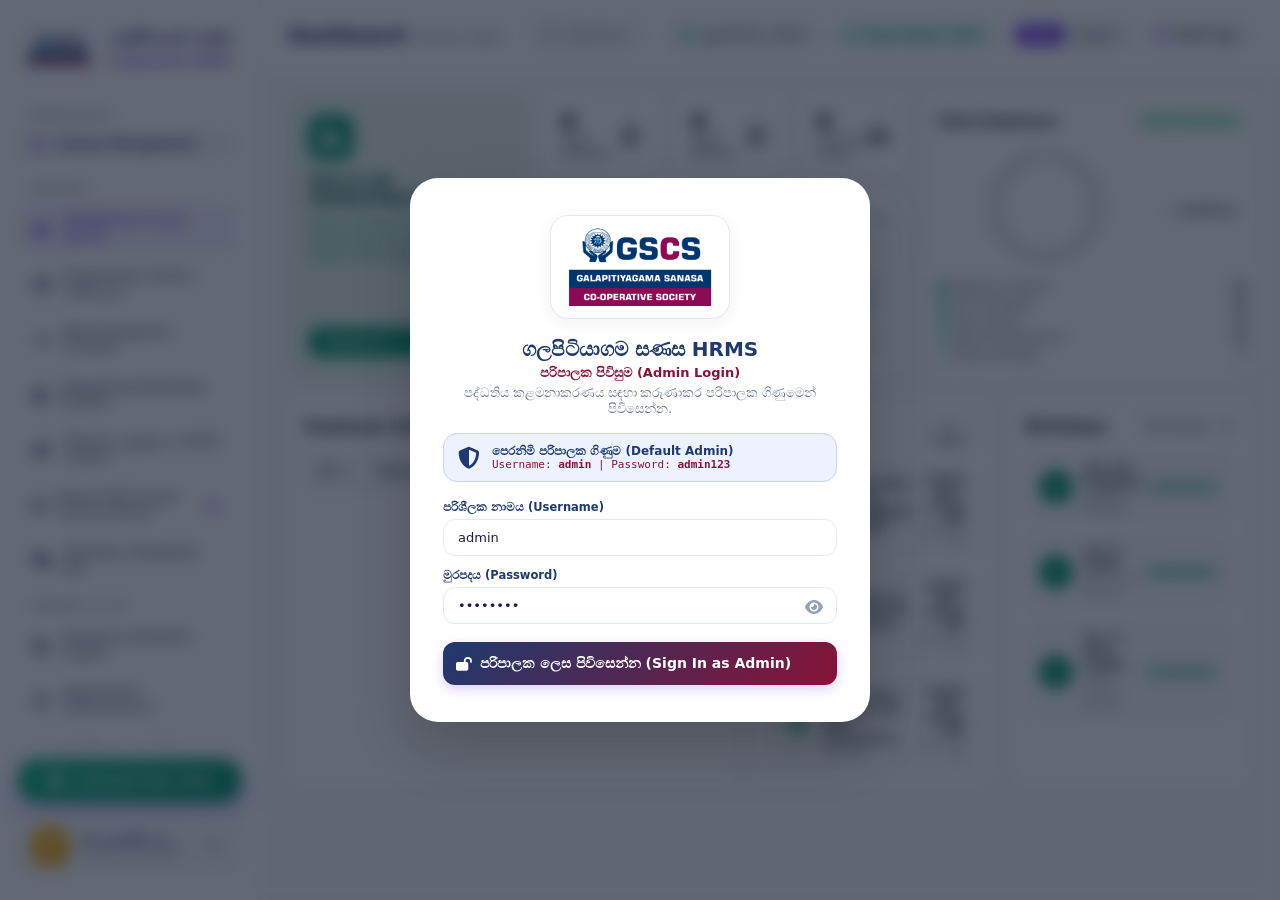
==== commit f87342b2: "Add files via upload" ====
--- a/wwwroot/index.html
+++ b/wwwroot/index.html
@@ -98,7 +98,7 @@
 
         <a class="menu-item" data-target="posters">
           <i class="fa-solid fa-print"></i>
-          <span>Print QR Posters (පෝස්ටර්)</span>
+          <span>QR පෝස්ටර් (Print-Ready)</span>
         </a>
 
         <div class="menu-label">SYSTEM & SECURITY</div>
@@ -183,7 +183,7 @@
         <section class="view-section active" id="view-dashboard">
           
           <!-- TOP ROW: Greeting Banner + 3 Stat Metric Boxes + Team Performance Chart + Total Employee Ring Chart -->
-          <div style="display:grid; grid-template-columns: 240px 1fr 280px; gap:16px; margin-bottom:20px; align-items:stretch;">
+          <div style="display:grid; grid-template-columns: 240px 1fr 340px; gap:16px; margin-bottom:20px; align-items:stretch;">
             
             <!-- 1. GREETING HERO BANNER (MOCKUP ITEM 1) -->
             <div class="card-box" style="background:#e6f4ea; border:1px solid #a7f3d0; padding:20px; display:flex; flex-direction:column; justify-content:space-between; border-radius:18px;">
@@ -191,8 +191,8 @@
                 <div style="width:44px; height:44px; background:#059669; color:#fff; border-radius:12px; display:flex; align-items:center; justify-content:center; font-size:20px; margin-bottom:14px; box-shadow:0 4px 12px rgba(5,150,105,0.25);">
                   <i class="fa-solid fa-user-gear"></i>
                 </div>
-                <h3 style="font-size:15px; font-weight:800; color:#064e3b; margin-bottom:6px;">HELLO SCARLETTE !</h3>
-                <p style="font-size:11.5px; color:#047857; line-height:1.45; margin-bottom:14px;">
+                <h3 id="dashboard-greeting-title" style="font-size:15px; font-weight:800; color:#064e3b; margin-bottom:6px;">HELLO HR DEPARTMENT !</h3>
+                <p id="dashboard-greeting-msg" style="font-size:11.5px; color:#047857; line-height:1.45; margin-bottom:14px;">
                   Good morning! You have active HR operations &amp; staff applications today. So let's get started.
                 </p>
               </div>
@@ -258,12 +258,12 @@
             </div>
 
             <!-- 3. TOTAL EMPLOYEE DONUT CHART (MOCKUP ITEM RIGHT) -->
-            <div class="card-box" style="border-radius:18px; padding:16px; display:flex; flex-direction:column; justify-content:space-between;">
+            <div class="card-box" style="border-radius:18px; padding:16px 14px; display:flex; flex-direction:column; justify-content:space-between;">
               <div style="display:flex; justify-content:space-between; align-items:center; margin-bottom:10px;">
                 <h3 style="font-size:14px; font-weight:800; color:#111827;">Total Employee</h3>
                 <span class="badge-pill badge-green" style="font-size:10px;">Staff Breakdown</span>
               </div>
-              <div style="height:120px; position:relative; margin-bottom:8px;">
+              <div style="height:125px; position:relative; margin-bottom:8px;">
                 <canvas id="chart-task-percentage"></canvas>
               </div>
               <div style="font-size:11px; color:#374151; display:flex; flex-direction:column; gap:4px;">
@@ -519,8 +519,8 @@
           <div class="card-box" style="margin-bottom:20px;">
             <div style="display:flex; justify-content:space-between; align-items:center;">
               <div>
-                <h2 style="font-size:18px; font-weight:800; color:#1e1b4b;">සභාපති හා අධ්‍යක්ෂ මණ්ඩල QR ගැටළු හා යෝජනා පද්ධතිය</h2>
-                <p style="font-size:12.5px; color:#64748b;">සේවකයින්ට නාමිකව හෝ 100% නිර්නාමිකව (Anonymous) ගරු සභාපතිතුමා වෙත සෘජුවම යොමු කළ හැක.</p>
+                <h2 style="font-size:18px; font-weight:800; color:#1e1b4b;">සේවක ගැටළු හා යෝජනා QR පද්ධතිය</h2>
+                <p style="font-size:12.5px; color:#64748b;">සේවකයින්ට නාමිකව හෝ 100% නිර්නාමිකව (Anonymous) සේවක ගැටළු හා යෝජනා සෘජුවම යොමු කළ හැක.</p>
               </div>
               <a href="grievance.html" target="_blank" class="btn-smart btn-smart-primary">
                 <i class="fa-solid fa-mobile-screen"></i> ජංගම පෝරමය විවෘත කරන්න
@@ -537,12 +537,11 @@
                 <span class="badge-pill badge-purple" style="margin-bottom:8px;">Cloud Hosted Online QR</span>
                 <h3 style="font-size:16px; font-weight:800; color:#1e1b4b; margin-bottom:6px;">ස්මාර්ට් දුරකථනයෙන් ස්කෑන් කර අදහස් යොමු කරන්න</h3>
                 <p style="font-size:13px; color:#64748b; line-height:1.6; max-width:650px;">
-                  මෙම QR කේතය අන්තර්ජාලය (Online) හරහා කෙලින්ම ක්‍රියාත්මක වේ. සේවකයින්ට කාර්යාලයේ හෝ නිවසේ සිට 4G/5G මගින් ස්කෑන් කර නාමිකව හෝ නිර්නාමිකව 
-                  ගැටළු, සුභසාධන ඉල්ලීම් හා සංවර්ධන යෝජනා ගරු සභාපතිතුමා වෙත යොමු කළ හැක.
+                  මෙම QR කේතය අන්තර්ජාලය (Online) හරහා කෙලින්ම ක්‍රියාත්මක වේ. සේවකයින්ට QR කේතය ස්කෑන් කර නාමිකව හෝ නිර්නාමිකව ගැටළු, සුභසාධන ඉල්ලීම් හා සංවර්ධන යෝජනා යොමු කළ හැක.
                 </p>
-                <div style="margin-top:12px; display:flex; gap:10px;">
+                <div style="margin-top:12px; display:flex; gap:10px; flex-wrap:wrap;">
+                  <button class="btn-smart btn-smart-primary" style="background:#7c3aed;" onclick="syncFromCloud()"><i class="fa-solid fa-arrows-rotate" id="sync-icon-grv"></i> Google Sheet දත්ත Sync කරන්න</button>
                   <button class="btn-smart btn-smart-light" onclick="switchView('posters')"><i class="fa-solid fa-print"></i> A4 පෝස්ටරය මුද්‍රණය</button>
-                  <button class="btn-smart btn-smart-light" onclick="openSmartModal('modal-online-settings')"><i class="fa-solid fa-gear"></i> Online URL වෙනස් කරන්න</button>
                 </div>
               </div>
             </div>
@@ -550,7 +549,7 @@
 
           <div class="card-box data-table-container" style="padding:0;">
             <div style="padding:16px 20px; border-bottom:1px solid #f1f5f9;">
-              <h3 style="font-size:15px; font-weight:800; color:#1e1b4b;">සභාපති හා අධ්‍යක්ෂ මණ්ඩල සමාලෝචන ලේඛනය</h3>
+              <h3 style="font-size:15px; font-weight:800; color:#1e1b4b;">සේවක ගැටළු හා යෝජනා සමාලෝචන ලේඛනය</h3>
             </div>
             <table class="smart-table">
               <thead>
@@ -561,7 +560,7 @@
                   <th>යොමු කළේ</th>
                   <th>ශීර්ෂය හා විස්තරය</th>
                   <th>තත්වය</th>
-                  <th>ක්‍රියාමාර්ග</th>
+                  <th>ගත් ක්‍රියාමාර්ගය</th>
                 </tr>
               </thead>
               <tbody id="table-grievance-body"></tbody>
@@ -592,11 +591,12 @@
               </div>
               <div>
                 <span class="badge-pill badge-green" style="margin-bottom:8px;">Online Member Portal</span>
-                <h3 style="font-size:16px; font-weight:800; color:#1e1b4b; margin-bottom:6px;">ශාඛා කවුන්ටර සහ පොරොත්තු ශාලා සඳහා QR කේතය</h3>
+                <h3 style="font-size:16px; font-weight:800; color:#1e1b4b; margin-bottom:6px;">සාමාජික අදහස් විමසීම් Online QR පද්ධතිය</h3>
                 <p style="font-size:13px; color:#64748b; line-height:1.6; max-width:650px;">
-                  ණය හා තැන්පතු සේවා වේගය, කාර්ය මණ්ඩල සුහදශීලීත්වය හා ශාඛාවේ පිරිසිදුකම පිළිබඳ සාමාජික අදහස් සහ තරු ලකුණු ඇගයීම් සභාපතිතුමාගේ සෘජු අවධානයට ලැබේ.
+                  ණය හා තැන්පතු සේවා වේගය, කාර්ය මණ්ඩල සුහදශීලීත්වය හා ශාඛාවේ පිරිසිදුකම/ පිළිවෙල පිළිබඳ සාමාජික අදහස් සහ තරු ලකුණු ඇගයීම් ලබාගැනීම. (මෙය මානව සම්පත් කළමණාකරන අංශය විසින් ගරු සභාපති ඇතුළු අධ්යක්ෂ මණ්ඩලය වෙත ඉදිරිපත් කල යුතුය.)
                 </p>
-                <div style="margin-top:12px; display:flex; gap:10px;">
+                <div style="margin-top:12px; display:flex; gap:10px; flex-wrap:wrap;">
+                  <button class="btn-smart btn-smart-primary" style="background:#059669;" onclick="syncFromCloud()"><i class="fa-solid fa-arrows-rotate" id="sync-icon-fb"></i> Google Sheet දත්ත Sync කරන්න</button>
                   <button class="btn-smart btn-smart-light" onclick="switchView('posters')"><i class="fa-solid fa-print"></i> කවුන්ටර පෝස්ටරය මුද්‍රණය</button>
                 </div>
               </div>
@@ -617,6 +617,7 @@
                   <th>ඇගයීම</th>
                   <th>අදහස</th>
                   <th>තත්වය</th>
+                  <th>ගත් ක්‍රියාමාර්ගය</th>
                 </tr>
               </thead>
               <tbody id="table-member-feedback-body"></tbody>
@@ -1019,37 +1020,36 @@
         <!-- ============================================== -->
         <section class="view-section" id="view-posters">
           <div class="card-box" style="margin-bottom:20px;">
-            <h2 style="font-size:18px; font-weight:800; color:#1e1b4b;">මුද්‍රණය කළ හැකි නිල QR පෝස්ටර් (Print-Ready)</h2>
-            <p style="font-size:12.5px; color:#64748b;">ශාඛා කාර්යාල දැන්වීම් පුවරු, සේවක මේස හා කවුන්ටර සඳහා A4 පෝස්ටර්</p>
+            <h2 style="font-size:18px; font-weight:800; color:#1e1b4b;">මුද්‍රණය කළ හැකි QR පෝස්ටර්</h2>
           </div>
 
           <div style="display:grid; grid-template-columns:1fr 1fr; gap:20px;">
             <!-- Poster 1: Grievance -->
-            <div class="card-box" style="text-align:center; padding:30px; border:2px dashed #7c3aed;">
+            <div id="print-poster-grievance" style="background:#fff; text-align:center; padding:30px; border:2px dashed #7c3aed; border-radius:18px; box-shadow:0 4px 16px rgba(0,0,0,0.06);">
               <div style="background:#ffffff; border:1.5px solid #e2e8f0; border-radius:14px; padding:6px 12px; width:170px; margin:0 auto 12px; display:flex; align-items:center; justify-content:center; box-shadow:0 3px 10px rgba(0,0,0,0.04);">
                 <img src="images/gscs_logo.png" alt="GSCS Logo" style="width:100%; height:auto; display:block;">
               </div>
               <h3 style="color:#7c3aed; font-size:18px; font-weight:800;">ගලපිටියාගම සණස සමුපකාර සමිතිය</h3>
-              <p style="font-size:13px; font-weight:700; margin:6px 0 16px;">සේවක ගැටළු හා යෝජනා ගරු සභාපතිතුමා වෙත යොමු කිරීමේ ද්වාරය</p>
+              <p style="font-size:13px; font-weight:700; margin:6px 0 16px;">සේවක ගැටළු හා යෝජනා යොමු කිරීමේ ද්වාරය</p>
               <div id="poster-qr-grievance-area" style="width:200px; height:200px; margin:0 auto 16px;"></div>
               <p style="font-size:12px; color:#64748b; margin-bottom:16px;">
                 ඔබේ ජංගම දුරකථනයෙන් QR කේතය ස්කෑන් කර <strong>100% නිර්නාමිකව</strong> හෝ නාමිකව යොමු කරන්න.
               </p>
-              <button class="btn-smart btn-smart-primary" onclick="window.print()"><i class="fa-solid fa-print"></i> මුද්‍රණය කරන්න (Print A4)</button>
+              <button class="btn-smart btn-smart-primary no-print" onclick="printPoster('grievance')" style="background:#7c3aed;"><i class="fa-solid fa-print"></i> මුද්‍රණය කරන්න (Print A4)</button>
             </div>
 
             <!-- Poster 2: Member Feedback -->
-            <div class="card-box" style="text-align:center; padding:30px; border:2px dashed #059669;">
+            <div id="print-poster-feedback" style="background:#fff; text-align:center; padding:30px; border:2px dashed #1e3a8a; border-radius:18px; box-shadow:0 4px 16px rgba(0,0,0,0.06);">
               <div style="background:#ffffff; border:1.5px solid #e2e8f0; border-radius:14px; padding:6px 12px; width:170px; margin:0 auto 12px; display:flex; align-items:center; justify-content:center; box-shadow:0 3px 10px rgba(0,0,0,0.04);">
                 <img src="images/gscs_logo.png" alt="GSCS Logo" style="width:100%; height:auto; display:block;">
               </div>
-              <h3 style="color:#059669; font-size:18px; font-weight:800;">ගලපිටියාගම සණස සමුපකාර සමිතිය</h3>
-              <p style="font-size:13px; font-weight:700; margin:6px 0 16px;">සාමාජික අදහස් හා ඇගයීම් සභාපතිතුමා වෙත යොමු කිරීමේ ද්වාරය</p>
+              <h3 style="color:#1e3a8a; font-size:18px; font-weight:800;">ගලපිටියාගම සණස බැංකුව</h3>
+              <p style="font-size:13px; font-weight:700; margin:6px 0 16px;">සාමාජික අදහස් හා ඇගයීම් යොමු කිරීමේ ද්වාරය</p>
               <div id="poster-qr-feedback-area" style="width:200px; height:200px; margin:0 auto 16px;"></div>
               <p style="font-size:12px; color:#64748b; margin-bottom:16px;">
                 ඔබේ වටිනා අදහස් හා තරු ලකුණු අපට දන්වා සේවාව තවදුරටත් උසස් කිරීමට දායක වන්න.
               </p>
-              <button class="btn-smart btn-smart-primary" style="background:#059669;" onclick="window.print()"><i class="fa-solid fa-print"></i> මුද්‍රණය කරන්න (Print A4)</button>
+              <button class="btn-smart btn-smart-primary no-print" onclick="printPoster('feedback')" style="background:#1e3a8a;"><i class="fa-solid fa-print"></i> මුද්‍රණය කරන්න (Print A4)</button>
             </div>
           </div>
         </section>
@@ -1414,7 +1414,7 @@
   <div class="smart-modal-overlay" id="modal-smart-grievance-review">
     <div class="smart-modal-box">
       <div class="smart-modal-header">
-        <h3 id="review-grv-title"><i class="fa-solid fa-gavel" style="color:#7c3aed;"></i> අධ්‍යක්ෂ මණ්ඩල සමාලෝචනය</h3>
+        <h3 id="review-grv-title"><i class="fa-solid fa-gavel" style="color:#7c3aed;"></i> සේවක ගැටළු හා යෝජනා සමාලෝචනය</h3>
         <button style="border:none; background:none; font-size:18px; cursor:pointer;" onclick="closeSmartModal('modal-smart-grievance-review')">&times;</button>
       </div>
       <form id="form-smart-grievance-review">
@@ -1439,13 +1439,55 @@
           </div>
 
           <div>
-            <label style="font-size:12px; font-weight:700;">ගරු සභාපති / අධ්‍යක්ෂ මණ්ඩල සටහන (Board Notes)</label>
-            <textarea id="review-grv-notes" class="form-input-pill" rows="3" placeholder="මණ්ඩල තීරණය මෙහි සටහන් කරන්න..."></textarea>
+            <label style="font-size:12px; font-weight:700;">ගත් ක්‍රියාමාර්ගය / මණ්ඩල තීරණ සටහන (Action Taken / Resolution)</label>
+            <textarea id="review-grv-notes" class="form-input-pill" rows="3" placeholder="මෙම ගැටළුව / යෝජනාව සම්බන්ධයෙන් ගත් ක්‍රියාමාර්ගය මෙහි සටහන් කරන්න..."></textarea>
           </div>
         </div>
         <div class="smart-modal-footer">
           <button type="button" class="btn-smart btn-smart-light" onclick="closeSmartModal('modal-smart-grievance-review')">වසන්න</button>
           <button type="submit" class="btn-smart btn-smart-primary"><i class="fa-solid fa-check"></i> තීරණය සුරකින්න</button>
+        </div>
+      </form>
+    </div>
+  </div>
+
+  <!-- Member Feedback Review Modal -->
+  <div class="smart-modal-overlay" id="modal-smart-member-feedback-review">
+    <div class="smart-modal-box">
+      <div class="smart-modal-header">
+        <h3 id="review-fb-title"><i class="fa-solid fa-comments" style="color:#059669;"></i> සාමාජික අදහස් සමාලෝචනය හා ගත් ක්‍රියාමාර්ගය</h3>
+        <button style="border:none; background:none; font-size:18px; cursor:pointer;" onclick="closeSmartModal('modal-smart-member-feedback-review')">&times;</button>
+      </div>
+      <form id="form-smart-member-feedback-review">
+        <div class="smart-modal-body">
+          <input type="hidden" id="review-fb-id">
+          <div style="background:#f8fafc; padding:12px; border-radius:10px; margin-bottom:12px; font-size:12px;">
+            <p><strong>සාමාජිකයා:</strong> <span id="review-fb-member" style="color:#059669; font-weight:700;"></span></p>
+            <p><strong>ශාඛාව / දිනය:</strong> <span id="review-fb-branch" class="badge-pill badge-purple"></span> <span id="review-fb-date" style="color:#64748b; margin-left:6px;"></span></p>
+            <p style="margin-top:4px;"><strong>ඇගයීම:</strong> <span id="review-fb-rating" style="color:#f59e0b;"></span> (<span id="review-fb-type" class="badge-pill badge-blue"></span>)</p>
+            <div style="margin-top:6px; border-top:1px solid #e2e8f0; padding-top:6px;">
+              <p id="review-fb-comments" style="line-height:1.5; color:#1e1b4b;"></p>
+            </div>
+          </div>
+
+          <div style="margin-bottom:10px;">
+            <label style="font-size:12px; font-weight:700;">තත්වය (Status)</label>
+            <select id="review-fb-status" class="form-input-pill">
+              <option value="ලැබුණි (Received)">ලැබුණි (Received)</option>
+              <option value="සලකා බලමින් (Under Review)">සලකා බලමින් (Under Review)</option>
+              <option value="ක්‍රියාමාර්ග ගන්නා ලදී (Action Taken)">ක්‍රියාමාර්ග ගන්නා ලදී (Action Taken)</option>
+              <option value="සටහන් කරගන්නා ලදී (Noted/Closed)">සටහන් කරගන්නා ලදී (Noted/Closed)</option>
+            </select>
+          </div>
+
+          <div>
+            <label style="font-size:12px; font-weight:700;">ගත් ක්‍රියාමාර්ගය (Action Taken)</label>
+            <textarea id="review-fb-action" class="form-input-pill" rows="3" placeholder="මෙම සාමාජික අදහස / ගැටළුව සම්බන්ධයෙන් ගත් ක්‍රියාමාර්ගය මෙහි සටහන් කරන්න..."></textarea>
+          </div>
+        </div>
+        <div class="smart-modal-footer">
+          <button type="button" class="btn-smart btn-smart-light" onclick="closeSmartModal('modal-smart-member-feedback-review')">වසන්න</button>
+          <button type="submit" class="btn-smart btn-smart-primary" style="background:#059669;"><i class="fa-solid fa-check"></i> සුරකින්න</button>
         </div>
       </form>
     </div>
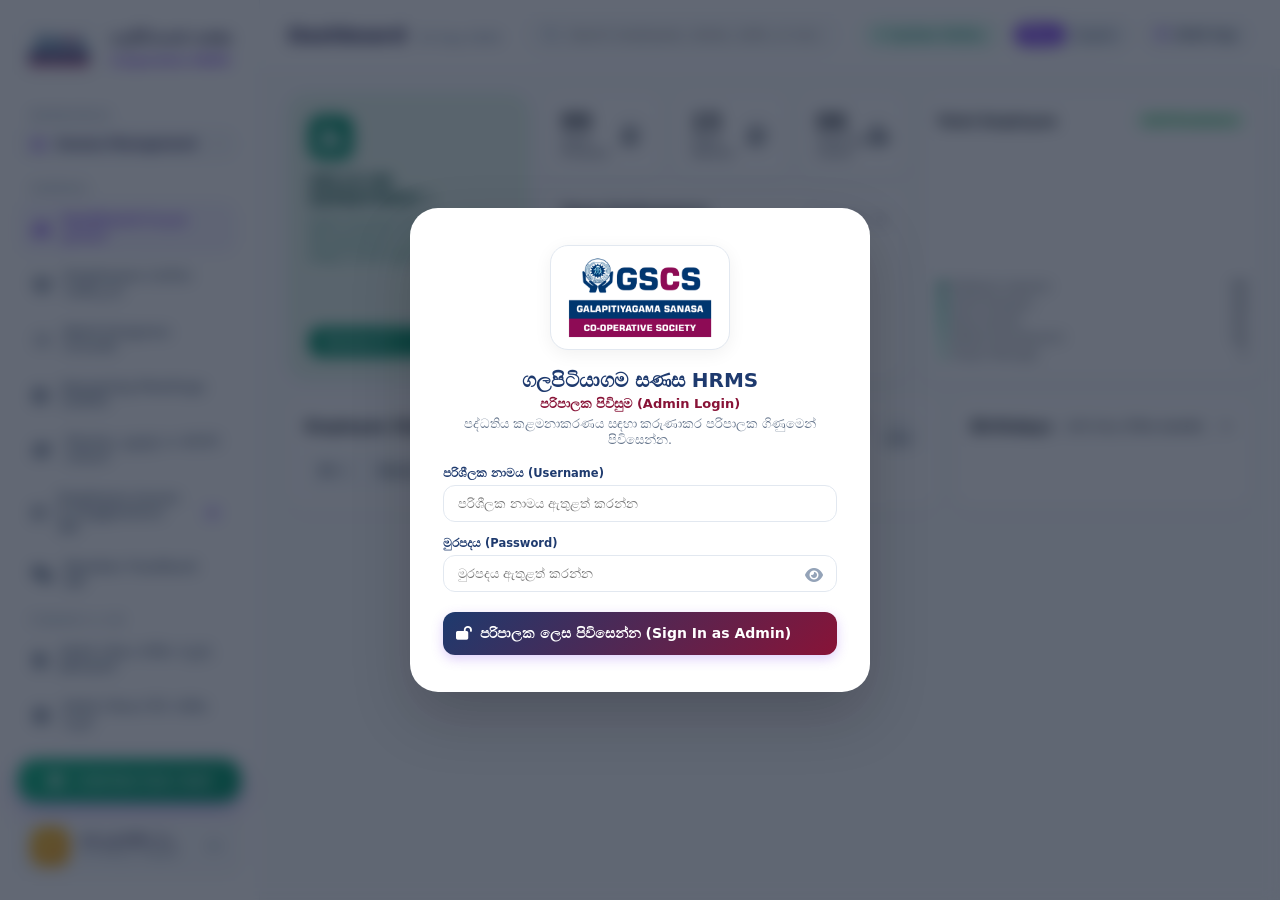
==== commit 2446f2c7: "Add files via upload" ====
--- a/wwwroot/index.html
+++ b/wwwroot/index.html
@@ -1,2145 +1,3699 @@
-<!DOCTYPE html>
-<html lang="si">
-<head>
-  <meta charset="UTF-8">
-  <meta name="viewport" content="width=device-width, initial-scale=1.0">
-  <title>ගලපිටියාගම සණස සමුපකාර සමිතිය - Smart HRMS Dashboard</title>
-
-  <!-- Offline & GitHub Pages Ready Stylesheets -->
-  <link rel="stylesheet" href="css/fontawesome.min.css">
-  <link rel="stylesheet" href="css/style.css">
-
-  <!-- Offline & GitHub Pages Ready Libraries -->
-  <script src="js/chart.min.js"></script>
-  <script src="js/qrcode.min.js"></script>
-  <script src="js/translations.js"></script>
-</head>
-<body>
-
-  <!-- MASTER APP CONTAINER WINDOW (Matching the Reference UI) -->
-  <div class="app-window">
-    
-    <!-- LEFT SIDEBAR -->
-    <aside class="app-sidebar">
-      
-      <!-- Brand Logo Emblem -->
-      <div class="sidebar-brand" style="display:flex; align-items:center; gap:12px; margin-bottom:24px; padding-left:2px;">
-        <div style="width:78px; height:50px; background:#ffffff; border:1.5px solid #e2e8f0; border-radius:14px; padding:5px 8px; display:flex; align-items:center; justify-content:center; box-shadow:0 3px 10px rgba(0,0,0,0.04); flex-shrink:0;">
-          <img src="images/gscs_logo.png" alt="GSCS Logo" style="width:100%; height:100%; object-fit:contain;">
-        </div>
-        <div class="brand-text">
-          <h2 style="font-size:15px; font-weight:800; color:#1e1b4b; line-height:1.25; margin:0 0 2px 0;">ගලපිටියාගම සණස</h2>
-          <span style="font-size:11.5px; color:#7c3aed; font-weight:600;">Cooperative HRMS</span>
-        </div>
-      </div>
-
-      <!-- Navigation Menu -->
-      <nav class="sidebar-menu">
-        <div class="menu-label">WORKSPACE</div>
-        <div style="background:#f8fafc; border:1px solid #e2e8f0; border-radius:12px; padding:7px 12px; display:flex; align-items:center; justify-content:space-between; margin-bottom:8px; font-size:12px; font-weight:700; color:#1e1b4b;">
-          <span><i class="fa-solid fa-people-roof" style="color:#7c3aed; margin-right:6px;"></i> Sanasa Management</span>
-          <i class="fa-solid fa-angle-down" style="font-size:10px; color:#94a3b8;"></i>
-        </div>
-
-        <div class="menu-label">GENERAL</div>
-
-        <a class="menu-item active" data-target="dashboard">
-          <i class="fa-solid fa-shapes"></i>
-          <span>Dashboard (පාලක පුවරුව)</span>
-        </a>
-
-        <a class="menu-item" data-target="employees">
-          <i class="fa-solid fa-users"></i>
-          <span>Employees (සේවක මණ්ඩලය)</span>
-        </a>
-
-        <a class="menu-item" data-target="projects">
-          <i class="fa-solid fa-list-check"></i>
-          <span>Work Progress (ව්‍යාපෘති)</span>
-        </a>
-
-        <a class="menu-item" data-target="meetings">
-          <i class="fa-solid fa-calendar-days"></i>
-          <span>Upcoming Meetings (රැස්වීම්)</span>
-        </a>
-
-        <a class="menu-item" data-target="skills">
-          <i class="fa-solid fa-graduation-cap"></i>
-          <span data-i18n="navSkills">නිපුණතා, පුහුණු හා ස්මාර්ට් රාජකාරි</span>
-        </a>
-
-        <a class="menu-item" data-target="grievance">
-          <i class="fa-solid fa-qrcode"></i>
-          <span>Board QR Portal (ගැටළු/යෝජනා)</span>
-          <span class="menu-badge" id="badge-grv-count">0</span>
-        </a>
-
-        <a class="menu-item" data-target="member-feedback">
-          <i class="fa-solid fa-comments"></i>
-          <span>Member Feedback QR</span>
-        </a>
-
-        <div class="menu-label">FINANCE & HR</div>
-
-        <a class="menu-item" data-target="payroll">
-          <i class="fa-solid fa-file-invoice-dollar"></i>
-          <span>Payroll & EPF/ETF (වැටුප්)</span>
-        </a>
-
-        <a class="menu-item" data-target="appraisals">
-          <i class="fa-solid fa-award"></i>
-          <span>Appraisals (කාර්යසාධනය)</span>
-        </a>
-
-        <a class="menu-item" data-target="satisfaction">
-          <i class="fa-solid fa-heart-pulse"></i>
-          <span>Wellbeing (සේවක තෘප්තිය)</span>
-        </a>
-
-        <a class="menu-item" data-target="posters">
-          <i class="fa-solid fa-print"></i>
-          <span>QR පෝස්ටර් (Print-Ready)</span>
-        </a>
-
-        <div class="menu-label">SYSTEM & SECURITY</div>
-
-        <a class="menu-item" data-target="admin-panel">
-          <i class="fa-solid fa-user-shield"></i>
-          <span>Admin Panel (පරිපාලක පාලනය)</span>
-        </a>
-      </nav>
-
-      <!-- Glowing CTA Action Button (As in Reference UI) -->
-      <button class="sidebar-cta-btn" onclick="openAddEmployeeModal()">
-        <i class="fa-solid fa-circle-plus"></i>
-        <span>+ Add New Task / Staff</span>
-      </button>
-
-      <!-- User Profile Pill at Bottom -->
-      <div class="user-profile-pill">
-        <div class="user-avatar" id="sidebar-user-avatar">ස</div>
-        <div class="user-meta">
-          <div class="name" id="sidebar-user-name">ගරු දයාරත්න බණ්ඩා</div>
-          <div class="role" id="sidebar-user-role">සභාපතිතුමා / Board</div>
-        </div>
-        <button class="user-logout-btn" onclick="handleLogout()" title="Logout / නික්මෙන්න">
-          <i class="fa-solid fa-arrow-right-from-bracket"></i>
-        </button>
-      </div>
-
-    </aside>
-
-    <!-- MAIN VIEWPORT -->
-    <main class="app-main">
-      
-      <!-- TOP BAR -->
-      <header class="top-bar">
-        <div class="top-bar-left">
-          <h1>Dashboard</h1>
-          <span class="live-date" id="header-live-date">24 Sep 2026</span>
-        </div>
-
-        <div class="top-bar-center">
-          <div class="search-pill-box">
-            <i class="fa-solid fa-magnifying-glass"></i>
-            <input type="text" id="global-search-input" placeholder="Search employees, duties, skills, or records...">
-          </div>
-        </div>
-
-        <div class="top-bar-right">
-          <!-- Print A4 Official Report Button -->
-          <button class="btn-smart btn-smart-light no-print" onclick="window.print()" title="Print A4 Black & White Official Report" style="padding:6px 12px; font-size:12px; border:1px solid #cbd5e1; background:#ffffff;">
-            <i class="fa-solid fa-print" style="color:#10b981;"></i> 🖨️ A4 නිල වාර්තාව
-          </button>
-
-          <!-- Cloud / Online QR Status Pill (No Wi-Fi needed!) -->
-          <div class="online-pill" id="online-status-pill" onclick="openSmartModal('modal-online-settings')" title="Click to configure online GitHub Pages URL">
-            <span class="status-dot"></span> Online QR 100%
-          </div>
-
-          <!-- Bilingual Toggle Pill -->
-          <div class="lang-toggle-pill">
-            <button class="lang-toggle-btn active" id="lang-btn-si">සිංහල</button>
-            <button class="lang-toggle-btn" id="lang-btn-en">English</button>
-          </div>
-
-          <!-- Date Pill Button -->
-          <div class="date-pill-btn">
-            <i class="fa-regular fa-calendar" style="color:#7c3aed;"></i>
-            <span>2026 Sep</span>
-          </div>
-        </div>
-      </header>
-
-      <!-- SCROLLABLE BODY AREA -->
-      <div class="viewport-scroll">
-        
-        <!-- ============================================== -->
-        <!-- VIEW 1: DASHBOARD (MATCHING REFERENCE IMAGE)   -->
-        <!-- ============================================== -->
-        <!-- ============================================== -->
-        <!-- VIEW 1: DASHBOARD (EXACT MATCH TO MOCKUP UI)   -->
-        <!-- ============================================== -->
-        <section class="view-section active" id="view-dashboard">
-          
-          <!-- TOP ROW: Greeting Banner + 3 Stat Metric Boxes + Team Performance Chart + Total Employee Ring Chart -->
-          <div style="display:grid; grid-template-columns: 240px 1fr 340px; gap:16px; margin-bottom:20px; align-items:stretch;">
-            
-            <!-- 1. GREETING HERO BANNER (MOCKUP ITEM 1) -->
-            <div class="card-box" style="background:#e6f4ea; border:1px solid #a7f3d0; padding:20px; display:flex; flex-direction:column; justify-content:space-between; border-radius:18px;">
-              <div>
-                <div style="width:44px; height:44px; background:#059669; color:#fff; border-radius:12px; display:flex; align-items:center; justify-content:center; font-size:20px; margin-bottom:14px; box-shadow:0 4px 12px rgba(5,150,105,0.25);">
-                  <i class="fa-solid fa-user-gear"></i>
-                </div>
-                <h3 id="dashboard-greeting-title" style="font-size:15px; font-weight:800; color:#064e3b; margin-bottom:6px;">HELLO HR DEPARTMENT !</h3>
-                <p id="dashboard-greeting-msg" style="font-size:11.5px; color:#047857; line-height:1.45; margin-bottom:14px;">
-                  Good morning! You have active HR operations &amp; staff applications today. So let's get started.
-                </p>
-              </div>
-              <button class="btn-smart" onclick="switchView('employees')" style="background:#059669; color:#fff; border:none; padding:8px 16px; font-size:12px; font-weight:700; width:100%; border-radius:10px;">
-                Review it &rarr;
-              </button>
-            </div>
-
-            <!-- 2. TOP 3 METRIC BOXES + TEAM PERFORMANCE CHART -->
-            <div style="display:flex; flex-direction:column; gap:14px;">
-              <!-- 3 Top Metric Counters (Mockup Top Row) -->
-              <div style="display:grid; grid-template-columns:1fr 1fr 1fr; gap:12px;">
-                <div class="card-box" style="padding:14px 16px; display:flex; align-items:center; justify-content:space-between; border-radius:16px;">
-                  <div>
-                    <div style="font-size:22px; font-weight:900; color:#111827;" id="stat-pill-total-present">99</div>
-                    <div style="font-size:11px; color:#6b7280; font-weight:600;">Total Present</div>
-                  </div>
-                  <div style="width:36px; height:36px; background:#f3f4f6; border-radius:10px; display:flex; align-items:center; justify-content:center; color:#4b5563;">
-                    <i class="fa-solid fa-user-check"></i>
-                  </div>
-                </div>
-
-                <div class="card-box" style="padding:14px 16px; display:flex; align-items:center; justify-content:space-between; border-radius:16px;">
-                  <div>
-                    <div style="font-size:22px; font-weight:900; color:#111827;" id="stat-pill-total-absent">15</div>
-                    <div style="font-size:11px; color:#6b7280; font-weight:600;">Total Absent</div>
-                  </div>
-                  <div style="width:36px; height:36px; background:#f3f4f6; border-radius:10px; display:flex; align-items:center; justify-content:center; color:#4b5563;">
-                    <i class="fa-solid fa-user-xmark"></i>
-                  </div>
-                </div>
-
-                <div class="card-box" style="padding:14px 16px; display:flex; align-items:center; justify-content:space-between; border-radius:16px;">
-                  <div>
-                    <div style="font-size:22px; font-weight:900; color:#111827;" id="stat-pill-total-leave">06</div>
-                    <div style="font-size:11px; color:#6b7280; font-weight:600;">Total On Leave</div>
-                  </div>
-                  <div style="width:36px; height:36px; background:#f3f4f6; border-radius:10px; display:flex; align-items:center; justify-content:center; color:#4b5563;">
-                    <i class="fa-solid fa-user-clock"></i>
-                  </div>
-                </div>
-              </div>
-
-              <!-- Team Performance Smooth Curve Chart -->
-              <div class="card-box" style="flex:1; border-radius:16px; padding:14px 16px; display:flex; flex-direction:column; justify-content:space-between;">
-                <div style="display:flex; justify-content:space-between; align-items:center; margin-bottom:8px;">
-                  <div>
-                    <h3 style="font-size:14px; font-weight:800; color:#111827;">Team Performance</h3>
-                    <div style="font-size:11px; color:#6b7280; display:flex; gap:12px; margin-top:2px;">
-                      <span><span style="color:#059669;">●</span> Designer Team</span>
-                      <span><span style="color:#6b7280;">●</span> Developer Team</span>
-                    </div>
-                  </div>
-                  <select class="form-input-pill" style="padding:4px 8px; font-size:11px; width:auto;">
-                    <option>Last year</option>
-                    <option>This year</option>
-                  </select>
-                </div>
-                <div style="height:120px; position:relative;">
-                  <canvas id="chart-total-work"></canvas>
-                </div>
-              </div>
-            </div>
-
-            <!-- 3. TOTAL EMPLOYEE DONUT CHART (MOCKUP ITEM RIGHT) -->
-            <div class="card-box" style="border-radius:18px; padding:16px 14px; display:flex; flex-direction:column; justify-content:space-between;">
-              <div style="display:flex; justify-content:space-between; align-items:center; margin-bottom:10px;">
-                <h3 style="font-size:14px; font-weight:800; color:#111827;">Total Employee</h3>
-                <span class="badge-pill badge-green" style="font-size:10px;">Staff Breakdown</span>
-              </div>
-              <div style="height:125px; position:relative; margin-bottom:8px;">
-                <canvas id="chart-task-percentage"></canvas>
-              </div>
-              <div style="font-size:11px; color:#374151; display:flex; flex-direction:column; gap:4px;">
-                <div style="display:flex; justify-content:space-between;"><span><span style="color:#059669;">■</span> Software engineer</span> <strong>50</strong></div>
-                <div style="display:flex; justify-content:space-between;"><span><span style="color:#10b981;">■</span> UI/UX Designer</span> <strong>28</strong></div>
-                <div style="display:flex; justify-content:space-between;"><span><span style="color:#34d399;">■</span> Data Analyst</span> <strong>25</strong></div>
-                <div style="display:flex; justify-content:space-between;"><span><span style="color:#6ee7b7;">■</span> Mobile Development</span> <strong>10</strong></div>
-                <div style="display:flex; justify-content:space-between;"><span><span style="color:#a7f3d0;">■</span> Project Manager</span> <strong>7</strong></div>
-              </div>
-            </div>
-
-          </div>
-
-          <!-- BOTTOM ROW: Employee Status Table (Left) + Events & Meetings (Middle) + Birthdays (Right) -->
-          <div style="display:grid; grid-template-columns: 1.5fr 1fr 1fr; gap:16px;">
-            
-            <!-- COLUMN 1: EMPLOYEE STATUS TABLE -->
-            <div class="card-box" style="padding:16px; border-radius:18px;">
-              <div style="display:flex; justify-content:space-between; align-items:center; margin-bottom:12px; flex-wrap:wrap; gap:8px;">
-                <h3 style="font-size:15px; font-weight:800; color:#111827;">Employee Status</h3>
-                <div style="display:flex; gap:6px;">
-                  <input type="text" id="dashboard-emp-search" placeholder="Search..." class="form-input-pill" style="padding:4px 10px; font-size:11.5px; width:130px;">
-                  <button class="btn-smart btn-smart-light" style="padding:4px 8px; font-size:11px;"><i class="fa-solid fa-sliders"></i> Sort &amp; Filter</button>
-                </div>
-              </div>
-              <div class="data-table-container" style="padding:0;">
-                <table class="smart-table">
-                  <thead>
-                    <tr>
-                      <th>ID ↓</th>
-                      <th>Name ↓</th>
-                      <th>Job role</th>
-                      <th>Status</th>
-                      <th>TL</th>
-                      <th>View</th>
-                    </tr>
-                  </thead>
-                  <tbody id="dashboard-emp-status-body">
-                    <!-- Populated dynamically -->
-                  </tbody>
-                </table>
-              </div>
-            </div>
-
-            <!-- COLUMN 2: EVENTS AND MEETINGS -->
-            <div class="card-box" style="padding:16px; border-radius:18px;">
-              <div style="display:flex; justify-content:space-between; align-items:center; margin-bottom:12px;">
-                <h3 style="font-size:15px; font-weight:800; color:#111827;">Events and Meetings</h3>
-                <button class="btn-smart btn-smart-light" onclick="openAddMeetingModal()" style="padding:4px 10px; font-size:11px;">+ Add</button>
-              </div>
-              <div id="dashboard-events-meetings-list" style="display:flex; flex-direction:column; gap:10px;">
-                <!-- Populated dynamically -->
-              </div>
-            </div>
-
-            <!-- COLUMN 3: BIRTHDAYS & CELEBRATIONS -->
-            <div class="card-box" style="padding:16px; border-radius:18px;">
-              <div style="display:flex; justify-content:space-between; align-items:center; margin-bottom:12px;">
-                <h3 style="font-size:15px; font-weight:800; color:#111827;">Birthdays</h3>
-                <select class="form-input-pill" style="padding:3px 8px; font-size:11px; width:auto;">
-                  <option>This month</option>
-                  <option>Next month</option>
-                </select>
-              </div>
-              <div id="dashboard-birthdays-list" style="display:flex; flex-direction:column; gap:10px;">
-                <!-- Populated dynamically -->
-              </div>
-            </div>
-
-          </div>
-
-        </section>
-
-        <!-- ============================================== -->
-        <!-- VIEW 2: EMPLOYEES                              -->
-        <!-- ============================================== -->
-        <section class="view-section" id="view-employees">
-          <div class="card-box" style="margin-bottom:20px;">
-            <div style="display:flex; justify-content:space-between; align-items:center;">
-              <div>
-                <h2 style="font-size:18px; font-weight:800; color:#1e1b4b;">සේවක නාමාවලිය සහ ඩිජිටල් පැතිකඩ</h2>
-                <p style="font-size:12.5px; color:#64748b;">ගලපිටියාගම සණස සමුපකාර සමිතියේ සියලුම සේවකයින්ගේ විස්තර</p>
-              </div>
-              <button class="btn-smart btn-smart-primary" onclick="openAddEmployeeModal()">
-                <i class="fa-solid fa-user-plus"></i> + නව සේවකයෙකු ලියාපදිංචි කිරීම
-              </button>
-            </div>
-
-            <div style="display:flex; gap:14px; margin-top:16px;">
-              <input type="text" id="search-employee-input" class="form-input-pill" placeholder="නම, සේවක අංකය, තනතුර හෝ NIC අනුව සොයන්න..." style="flex:1;">
-              <select id="filter-employee-dept" class="form-input-pill" style="width:250px;">
-                <option value="ALL">සියලු අංශ (All Departments)</option>
-                <option value="ණය සහ ක්ෂුද්‍ර මූල්‍ය අංශය">ණය සහ ක්ෂුද්‍ර මූල්‍ය</option>
-                <option value="ගිණුම් හා විගණන අංශය">ගිණුම් හා විගණන</option>
-                <option value="ක්ෂේත්‍ර අංශය">ක්ෂේත්‍ර අංශය (Field)</option>
-                <option value="සාමාජික සේවා හා සංවර්ධන">සාමාජික සේවා</option>
-                <option value="පරිපාලන හා මෙහෙයුම්">පරිපාලන හා මෙහෙයුම්</option>
-              </select>
-            </div>
-          </div>
-
-          <div class="card-box data-table-container" style="padding:0;">
-            <table class="smart-table">
-              <thead>
-                <tr>
-                  <th>අංකය</th>
-                  <th>සම්පූර්ණ නම / NIC</th>
-                  <th>තනතුර සහ අංශය</th>
-                  <th>දුරකථනය</th>
-                  <th>සේවා තත්වය</th>
-                  <th>ක්‍රියාමාර්ග</th>
-                </tr>
-              </thead>
-              <tbody id="table-employees-body"></tbody>
-            </table>
-          </div>
-        </section>
-
-        <!-- ============================================== -->
-        <!-- VIEW 3: COMPETENCY MANAGEMENT & TRAINING      -->
-        <!-- ============================================== -->
-        <section class="view-section" id="view-skills">
-          <div class="card-box" style="margin-bottom:20px; border-left: 4px solid #7c3aed;">
-            <div style="display:flex; justify-content:space-between; align-items:center; flex-wrap:wrap; gap:12px;">
-              <div>
-                <h2 style="font-size:18px; font-weight:800; color:#1e1b4b;" data-i18n="skillsMatrixTitle">නිපුණතා කළමනාකරණය, පුහුණු හා ස්මාර්ට් රාජකාරි අනුයුක්තය</h2>
-                <p style="font-size:12.5px; color:#64748b;" data-i18n="skillsMatrixDesc">සේවක නිපුණතා ඇගයීම (1-5), පුහුණු අවශ්‍යතා හඳුනා ගැනීම (TNA) සහ AI පදනම් කරගත් ස්මාර්ට් රාජකාරි ගැළපීම</p>
-              </div>
-              <span class="badge-pill badge-purple"><i class="fa-solid fa-graduation-cap"></i> Competency &amp; TNA System</span>
-            </div>
-
-            <!-- Sub Navigation Tabs for Skills & Training View -->
-            <div style="display:flex; gap:10px; margin-top:16px; border-top:1px solid #f1f5f9; padding-top:16px; flex-wrap:wrap;">
-              <button class="btn-smart btn-smart-primary skills-subtab-btn" id="subtab-btn-matrix" onclick="switchSkillsSubTab('matrix')">
-                <i class="fa-solid fa-chart-pie"></i> 1. නිපුණතා ඇගයීම් න්‍යාසය (Skills Matrix)
-              </button>
-              <button class="btn-smart btn-smart-light skills-subtab-btn" id="subtab-btn-training" onclick="switchSkillsSubTab('training')">
-                <i class="fa-solid fa-user-graduate"></i> 2. පුහුණු අවශ්‍යතා හා යොමු කිරීම (TNA &amp; Nominations)
-              </button>
-              <button class="btn-smart btn-smart-light skills-subtab-btn" id="subtab-btn-allocator" onclick="switchSkillsSubTab('allocator')">
-                <i class="fa-solid fa-wand-magic-sparkles"></i> 3. ස්මාර්ට් රාජකාරි අනුයුක්තය (Smart Allocation)
-              </button>
-            </div>
-          </div>
-
-          <!-- SUBTAB 1: SKILLS MATRIX -->
-          <div id="subtab-panel-matrix" class="skills-subtab-panel">
-            <div class="card-box data-table-container" style="padding:0; margin-bottom:20px;">
-              <div style="padding:16px 20px; border-bottom:1px solid #f1f5f9; display:flex; justify-content:space-between; align-items:center;">
-                <h3 style="font-size:15px; font-weight:800; color:#1e1b4b;">කාර්ය මණ්ඩල නිපුණතා ලකුණු මට්ටම් (1-5 Ratings)</h3>
-                <span style="font-size:12px; color:#64748b;">★ ලකුණු 1 (ආරම්භක) සිට 5 (විශිෂ්ට) දක්වා</span>
-              </div>
-              <table class="smart-table">
-                <thead>
-                  <tr>
-                    <th>සේවක නම</th>
-                    <th>අධ්‍යාපනය</th>
-                    <th>ක්ෂුද්‍ර මූල්‍ය</th>
-                    <th>ණය තක්සේරු</th>
-                    <th>ගිණුම්කරණය</th>
-                    <th>බැංකු MIS</th>
-                    <th>Excel / IT</th>
-                    <th>නායකත්වය</th>
-                    <th>සාමාජික සත්කාරය</th>
-                    <th>වෙනස්කම්</th>
-                  </tr>
-                </thead>
-                <tbody id="table-skills-body"></tbody>
-              </table>
-            </div>
-
-            <div class="card-box" style="height:350px;">
-              <canvas id="chart-skills-radar-full"></canvas>
-            </div>
-          </div>
-
-          <!-- SUBTAB 2: TRAINING NEEDS ANALYSIS (TNA) & NOMINATIONS -->
-          <div id="subtab-panel-training" class="skills-subtab-panel" style="display:none;">
-            <div class="card-box" style="margin-bottom:20px; background:linear-gradient(135deg, #ffffff 0%, #fffbebe6 100%); border-left:4px solid #f59e0b;">
-              <div style="display:flex; justify-content:space-between; align-items:center; margin-bottom:12px;">
-                <h3 style="font-size:15px; font-weight:800; color:#1e1b4b;">
-                  <i class="fa-solid fa-triangle-exclamation" style="color:#d97706; margin-right:6px;"></i>
-                  ස්වයංක්‍රීය පුහුණු අවශ්‍යතා හඳුනාගැනීම (Auto Skill Gap Detection - TNA)
-                </h3>
-                <span class="badge-pill badge-warning">TNA Engine Active</span>
-              </div>
-              <p style="font-size:12.5px; color:#64748b; margin-bottom:16px;">
-                නිපුණතා ලකුණු 3/5 ට වඩා අඩු (Skill Score &lt; 3) කාර්ය මණ්ඩල සාමාජිකයන් සහ ඔවුන්ට අවශ්‍ය නිර්දේශිත පුහුණු පාඨමාලා පහත දැක්වේ.
-              </p>
-              <div id="tna-recommendations-list"></div>
-            </div>
-
-            <div class="card-box data-table-container" style="padding:0;">
-              <div style="padding:16px 20px; border-bottom:1px solid #f1f5f9; display:flex; justify-content:space-between; align-items:center;">
-                <h3 style="font-size:15px; font-weight:800; color:#1e1b4b;">
-                  <i class="fa-solid fa-award" style="color:#7c3aed; margin-right:6px;"></i>
-                  ලියාපදිංචි පුහුණු නාමාවලිය සහ ලොගය (Training Nominations Log)
-                </h3>
-              </div>
-              <table class="smart-table">
-                <thead>
-                  <tr>
-                    <th>සේවක නම</th>
-                    <th>නිර්දේශිත පුහුණුව / පාඨමාලාව</th>
-                    <th>අඩු නිපුණතාවය</th>
-                    <th>ප්‍රමුඛතාවය</th>
-                    <th>යොමු කළ දිනය</th>
-                    <th>තත්වය</th>
-                    <th>ක්‍රියාමාර්ග</th>
-                  </tr>
-                </thead>
-                <tbody id="table-training-log-body"></tbody>
-              </table>
-            </div>
-          </div>
-
-          <!-- SUBTAB 3: SMART DUTY ALLOCATION -->
-          <div id="subtab-panel-allocator" class="skills-subtab-panel" style="display:none;">
-            <div class="card-box" style="margin-bottom:20px; border-left: 4px solid #7c3aed;">
-              <div style="display:flex; justify-content:space-between; align-items:center; flex-wrap:wrap; gap:10px;">
-                <div>
-                  <h3 style="font-size:16px; font-weight:800; color:#1e1b4b;">බුද්ධිමත් රාජකාරි අනුයුක්ත යෝජකය (Smart Duty Allocator)</h3>
-                  <p style="font-size:12.5px; color:#64748b;">ව්‍යාපෘතියේ / රාජකාරියේ අවශ්‍යතාවලට වඩාත්ම ගැළපෙන සේවකයින් AI තාක්ෂණයෙන් ශ්‍රේණිගත කෙරේ.</p>
-                </div>
-                <div style="display:flex; gap:8px;">
-                  <button class="btn-smart btn-smart-primary" onclick="openAddProjectModal()" style="font-size:12px; padding:8px 14px;">
-                    <i class="fa-solid fa-plus"></i> + නව රාජකාරියක් එක් කරන්න
-                  </button>
-                  <button class="btn-smart" onclick="deleteCurrentSelectedTask()" style="font-size:12px; padding:8px 14px; background:#ef4444; color:#fff; border:none;">
-                    <i class="fa-solid fa-trash"></i> රාජකාරිය ඉවත් කරන්න
-                  </button>
-                </div>
-              </div>
-
-              <div style="margin-top:16px; background:#f8fafc; padding:16px; border-radius:14px; border:1px solid #e2e8f0;">
-                <label style="font-size:13px; font-weight:700; color:#1e1b4b; display:block; margin-bottom:6px;">රාජකාරිය / ව්‍යාපෘතිය තෝරන්න (Select Duty/Project):</label>
-                <select id="smart-task-select" onchange="calculateTaskMatching()" class="form-input-pill" style="width:100%; max-width:650px; font-weight:700; color:#7c3aed; font-size:13.5px;"></select>
-                <div id="smart-task-desc" style="margin-top:10px; font-size:12px; color:#475569; background:#ffffff; padding:10px 14px; border-radius:10px; border:1px solid #cbd5e1;"></div>
-              </div>
-
-              <div style="margin-top:16px;">
-                <h4 style="font-size:13.5px; font-weight:700; color:#1e1b4b; margin-bottom:10px;">වඩාත්ම ගැළපෙන සේවකයින් (Ranked Matches):</h4>
-                <div id="smart-matching-results"></div>
-              </div>
-            </div>
-          </div>
-        </section>
-
-        <!-- ============================================== -->
-        <!-- VIEW 4: BOARD QR GRIEVANCE PORTAL              -->
-        <!-- ============================================== -->
-        <section class="view-section" id="view-grievance">
-          <div class="card-box" style="margin-bottom:20px;">
-            <div style="display:flex; justify-content:space-between; align-items:center;">
-              <div>
-                <h2 style="font-size:18px; font-weight:800; color:#1e1b4b;">සේවක ගැටළු හා යෝජනා QR පද්ධතිය</h2>
-                <p style="font-size:12.5px; color:#64748b;">සේවකයින්ට නාමිකව හෝ 100% නිර්නාමිකව (Anonymous) සේවක ගැටළු හා යෝජනා සෘජුවම යොමු කළ හැක.</p>
-              </div>
-              <a href="grievance.html" target="_blank" class="btn-smart btn-smart-primary">
-                <i class="fa-solid fa-mobile-screen"></i> ජංගම පෝරමය විවෘත කරන්න
-              </a>
-            </div>
-
-            <!-- Online QR Display Card (No Wi-Fi Needed) -->
-            <div style="margin-top:20px; background:linear-gradient(135deg, #ffffff 0%, #faf5ff 100%); border:1px solid #ede9fe; border-radius:18px; padding:24px; display:flex; gap:28px; align-items:center;">
-              <div style="background:#fff; padding:12px; border-radius:14px; box-shadow:0 4px 14px rgba(124, 58, 237, 0.15); text-align:center;">
-                <div id="qr-online-grievance" style="width:180px; height:180px; margin:0 auto 8px;"></div>
-                <div style="font-size:10px; font-family:monospace; color:#7c3aed; word-break:break-all;" id="qr-online-grievance-url">Loading...</div>
-              </div>
-              <div>
-                <span class="badge-pill badge-purple" style="margin-bottom:8px;">Cloud Hosted Online QR</span>
-                <h3 style="font-size:16px; font-weight:800; color:#1e1b4b; margin-bottom:6px;">ස්මාර්ට් දුරකථනයෙන් ස්කෑන් කර අදහස් යොමු කරන්න</h3>
-                <p style="font-size:13px; color:#64748b; line-height:1.6; max-width:650px;">
-                  මෙම QR කේතය අන්තර්ජාලය (Online) හරහා කෙලින්ම ක්‍රියාත්මක වේ. සේවකයින්ට QR කේතය ස්කෑන් කර නාමිකව හෝ නිර්නාමිකව ගැටළු, සුභසාධන ඉල්ලීම් හා සංවර්ධන යෝජනා යොමු කළ හැක.
-                </p>
-                <div style="margin-top:12px; display:flex; gap:10px; flex-wrap:wrap;">
-                  <button class="btn-smart btn-smart-primary" style="background:#7c3aed;" onclick="syncFromCloud()"><i class="fa-solid fa-arrows-rotate" id="sync-icon-grv"></i> Google Sheet දත්ත Sync කරන්න</button>
-                  <button class="btn-smart btn-smart-light" onclick="switchView('posters')"><i class="fa-solid fa-print"></i> A4 පෝස්ටරය මුද්‍රණය</button>
-                </div>
-              </div>
-            </div>
-          </div>
-
-          <div class="card-box data-table-container" style="padding:0;">
-            <div style="padding:16px 20px; border-bottom:1px solid #f1f5f9;">
-              <h3 style="font-size:15px; font-weight:800; color:#1e1b4b;">සේවක ගැටළු හා යෝජනා සමාලෝචන ලේඛනය</h3>
-            </div>
-            <table class="smart-table">
-              <thead>
-                <tr>
-                  <th>අංකය</th>
-                  <th>දිනය</th>
-                  <th>ඉදිරිපත් කළේ</th>
-                  <th>යොමු කළේ</th>
-                  <th>ශීර්ෂය හා විස්තරය</th>
-                  <th>තත්වය</th>
-                  <th>ගත් ක්‍රියාමාර්ගය</th>
-                </tr>
-              </thead>
-              <tbody id="table-grievance-body"></tbody>
-            </table>
-          </div>
-        </section>
-
-        <!-- ============================================== -->
-        <!-- VIEW 5: MEMBER FEEDBACK QR PORTAL              -->
-        <!-- ============================================== -->
-        <section class="view-section" id="view-member-feedback">
-          <div class="card-box" style="margin-bottom:20px;">
-            <div style="display:flex; justify-content:space-between; align-items:center;">
-              <div>
-                <h2 style="font-size:18px; font-weight:800; color:#1e1b4b;">සාමාජික අදහස් විමසීම් Online QR පද්ධතිය</h2>
-                <p style="font-size:12.5px; color:#64748b;">සමුපකාර සාමාජිකයින්ට කවුන්ටරයේදී හෝ නිවසේ සිට සභාපතිතුමා වෙත අදහස් යොමු කළ හැක.</p>
-              </div>
-              <a href="feedback.html" target="_blank" class="btn-smart btn-smart-primary" style="background:#059669;">
-                <i class="fa-solid fa-mobile-screen"></i> සාමාජික පෝරමය විවෘත කරන්න
-              </a>
-            </div>
-
-            <!-- Online QR Display -->
-            <div style="margin-top:20px; background:linear-gradient(135deg, #ffffff 0%, #f0fdf4 100%); border:1px solid #bbf7d0; border-radius:18px; padding:24px; display:flex; gap:28px; align-items:center;">
-              <div style="background:#fff; padding:12px; border-radius:14px; box-shadow:0 4px 14px rgba(5, 150, 105, 0.15); text-align:center;">
-                <div id="qr-online-member" style="width:180px; height:180px; margin:0 auto 8px;"></div>
-                <div style="font-size:10px; font-family:monospace; color:#059669; word-break:break-all;" id="qr-online-member-url">Loading...</div>
-              </div>
-              <div>
-                <span class="badge-pill badge-green" style="margin-bottom:8px;">Online Member Portal</span>
-                <h3 style="font-size:16px; font-weight:800; color:#1e1b4b; margin-bottom:6px;">සාමාජික අදහස් විමසීම් Online QR පද්ධතිය</h3>
-                <p style="font-size:13px; color:#64748b; line-height:1.6; max-width:650px;">
-                  ණය හා තැන්පතු සේවා වේගය, කාර්ය මණ්ඩල සුහදශීලීත්වය හා ශාඛාවේ පිරිසිදුකම/ පිළිවෙල පිළිබඳ සාමාජික අදහස් සහ තරු ලකුණු ඇගයීම් ලබාගැනීම. (මෙය මානව සම්පත් කළමණාකරන අංශය විසින් ගරු සභාපති ඇතුළු අධ්යක්ෂ මණ්ඩලය වෙත ඉදිරිපත් කල යුතුය.)
-                </p>
-                <div style="margin-top:12px; display:flex; gap:10px; flex-wrap:wrap;">
-                  <button class="btn-smart btn-smart-primary" style="background:#059669;" onclick="syncFromCloud()"><i class="fa-solid fa-arrows-rotate" id="sync-icon-fb"></i> Google Sheet දත්ත Sync කරන්න</button>
-                  <button class="btn-smart btn-smart-light" onclick="switchView('posters')"><i class="fa-solid fa-print"></i> කවුන්ටර පෝස්ටරය මුද්‍රණය</button>
-                </div>
-              </div>
-            </div>
-          </div>
-
-          <div class="card-box data-table-container" style="padding:0;">
-            <div style="padding:16px 20px; border-bottom:1px solid #f1f5f9;">
-              <h3 style="font-size:15px; font-weight:800; color:#1e1b4b;">ලැබී ඇති සාමාජික ප්‍රතිචාර ලේඛනය</h3>
-            </div>
-            <table class="smart-table">
-              <thead>
-                <tr>
-                  <th>අංකය</th>
-                  <th>දිනය</th>
-                  <th>සාමාජිකයා</th>
-                  <th>ශාඛාව</th>
-                  <th>ඇගයීම</th>
-                  <th>අදහස</th>
-                  <th>තත්වය</th>
-                  <th>ගත් ක්‍රියාමාර්ගය</th>
-                </tr>
-              </thead>
-              <tbody id="table-member-feedback-body"></tbody>
-            </table>
-          </div>
-        </section>
-
-        <!-- ============================================== -->
-        <!-- VIEW 6: PAYROLL & EPF/ETF (FORM 1 & FORM 2)     -->
-        <!-- ============================================== -->
-        <section class="view-section" id="view-payroll">
-          <!-- Official Sanasa Header Card & Policy Notice -->
-          <div class="card-box" style="margin-bottom:20px; border-left:5px solid #7c3aed;">
-            <div style="display:flex; justify-content:space-between; align-items:flex-start; flex-wrap:wrap; gap:16px;">
-              <div style="display:flex; align-items:center; gap:16px;">
-                <div style="background:#ffffff; border:1.5px solid #e2e8f0; border-radius:14px; padding:6px 12px; width:130px; display:flex; align-items:center; justify-content:center; box-shadow:0 2px 8px rgba(0,0,0,0.04);">
-                  <img src="images/gscs_logo.png" alt="GSCS Logo" style="width:100%; height:auto; display:block;">
-                </div>
-                <div>
-                  <h2 style="font-size:18px; font-weight:800; color:#1e1b4b; margin-bottom:2px;">මාසික වැටුප්, EPF/ETF හා නිල පඩිපත් කළමනාකරණය</h2>
-                  <p style="font-size:12.5px; color:#64748b; margin-bottom:4px;">සීමා රහිත ගලපිටියාගම සකසුරුවම් හා ණය ගනුදෙනු පිළිබඳ සමුපකාර සමිතිය (කුලි/395)</p>
-                  <div style="font-size:11.5px; color:#7c3aed; font-weight:700;">
-                    <i class="fa-solid fa-scale-balanced" style="margin-right:4px;"></i> 8% සේවක EPF | 12% සේවායෝජක EPF | 3% ETF | 2.5% + 5% විශ්‍රාම අරමුදල
-                  </div>
-                </div>
-              </div>
-            </div>
-
-            <!-- Policy Schedule Notice Badge Box -->
-            <div style="display:grid; grid-template-columns:1fr 1fr; gap:14px; margin-top:16px; background:#f8fafc; border:1px solid #e2e8f0; border-radius:14px; padding:14px;">
-              <div style="display:flex; gap:10px; align-items:flex-start;">
-                <div style="background:#dcfce7; color:#16a34a; width:28px; height:28px; border-radius:50%; display:flex; align-items:center; justify-content:center; font-weight:800; font-size:13px; flex-shrink:0;">25</div>
-                <div>
-                  <strong style="color:#166534; font-size:13px;">ස්ථිර සේවකයින් (Permanent Staff)</strong>
-                  <div style="font-size:12px; color:#475569; margin-top:2px;">
-                    • <strong>සෑම මසකම 25 වන දින:</strong> මූලික වැටුප්, EPF/ETF හා විශ්‍රාම අරමුදල් පත්‍රිකාව (Form 1)<br>
-                    • <strong>සෑම මසකම 10 වන දින:</strong> සේවක දිරි දීමනා නිර්ණායක පත්‍රිකාව (Form 2)
-                  </div>
-                </div>
-              </div>
-              <div style="display:flex; gap:10px; align-items:flex-start;">
-                <div style="background:#fef3c7; color:#d97706; width:28px; height:28px; border-radius:50%; display:flex; align-items:center; justify-content:center; font-weight:800; font-size:13px; flex-shrink:0;">10</div>
-                <div>
-                  <strong style="color:#92400e; font-size:13px;">ස්ථිර නොවන සේවකයින් (Probation / Contract)</strong>
-                  <div style="font-size:12px; color:#475569; margin-top:2px;">
-                    • <strong>සෑම මසකම 10 වන දින:</strong> මාසික වැටුප් පත්‍රිකාව (Form 1)<br>
-                    • <em>(දිරි දීමනා පත්‍රිකාව අදාළ නොවේ)</em>
-                  </div>
-                </div>
-              </div>
-            </div>
-
-            <!-- Sub Tabs Switcher -->
-            <div style="display:flex; gap:12px; margin-top:20px; border-top:1px solid #f1f5f9; padding-top:16px; flex-wrap:wrap;">
-              <button class="payroll-subtab-btn active" id="btn-tab-payroll-form1" onclick="switchPayrollSubTab('form1')">
-                <i class="fa-solid fa-file-invoice-dollar"></i> ප්‍රධාන වැටුප් ලේඛනය (Form 1 - මාසික වැටුප්)
-              </button>
-              <button class="payroll-subtab-btn" id="btn-tab-payroll-form2" onclick="switchPayrollSubTab('form2')">
-                <i class="fa-solid fa-award"></i> සේවක දිරි දීමනා පත්‍රිකාව (Form 2 - ස්ථිර සේවක දිරි දීමනා)
-              </button>
-              <button class="payroll-subtab-btn" id="btn-tab-payroll-epf" onclick="switchPayrollSubTab('epf')">
-                <i class="fa-solid fa-file-shield"></i> EPF / ETF ගිණුම් හා ගෙවීම් පාලනය (Remittance Tracker)
-              </button>
-            </div>
-          </div>
-
-          <!-- ========================================================= -->
-          <!-- SUB-TAB 1: FORM 1 - MAIN PAYROLL SHEET                    -->
-          <!-- ========================================================= -->
-          <div id="payroll-panel-form1">
-            <!-- Controls & Summary Box -->
-            <div class="card-box" style="margin-bottom:18px;">
-              <div style="display:flex; justify-content:space-between; align-items:center; flex-wrap:wrap; gap:12px;">
-                <div style="display:flex; align-items:center; gap:10px; flex-wrap:wrap;">
-                  <label style="font-size:12.5px; font-weight:700; color:#1e1b4b;"><i class="fa-solid fa-calendar"></i> අදාළ මාසය:</label>
-                  <select id="payroll-month-select" class="form-input-pill" style="width:160px; padding:6px 12px; font-size:12.5px;" onchange="renderPayrollModule()">
-                    <option value="2026-09" selected>2026 සැප්තැම්බර්</option>
-                    <option value="2026-10">2026 ඔක්තෝබර්</option>
-                    <option value="2026-11">2026 නොවැම්බර්</option>
-                    <option value="2026-12">2026 දෙසැම්බර්</option>
-                  </select>
-
-                  <div style="display:inline-flex; background:#f1f5f9; border-radius:10px; padding:3px; gap:4px; margin-left:6px;">
-                    <button class="btn-smart btn-smart-light" id="btn-filter-pay-all" onclick="filterPayrollSchedule('all')" style="padding:4px 10px; font-size:11.5px; background:#fff; font-weight:700;">සියලු සේවකයින්</button>
-                    <button class="btn-smart btn-smart-light" id="btn-filter-pay-perm" onclick="filterPayrollSchedule('perm')" style="padding:4px 10px; font-size:11.5px;">ස්ථිර (25 වන දින)</button>
-                    <button class="btn-smart btn-smart-light" id="btn-filter-pay-nonperm" onclick="filterPayrollSchedule('nonperm')" style="padding:4px 10px; font-size:11.5px;">ස්ථිර නොවන (10 වන දින)</button>
-                  </div>
-                </div>
-
-                <div style="display:flex; gap:10px;">
-                  <button class="btn-smart btn-smart-primary" onclick="openAddPayrollEntryModal()">
-                    <i class="fa-solid fa-pen-to-square"></i> + වැටුප් දත්ත ඇතුළත් කරන්න
-                  </button>
-                  <button class="btn-smart btn-smart-light" onclick="printForm1OfficialSheet()">
-                    <i class="fa-solid fa-print"></i> Form 1 මුද්‍රණය
-                  </button>
-                </div>
-              </div>
-
-              <!-- 6 Stats for Payroll -->
-              <div style="display:grid; grid-template-columns:repeat(auto-fit, minmax(140px, 1fr)); gap:10px; margin-top:16px;">
-                <div style="background:#f8fafc; padding:12px; border-radius:12px; border:1px solid #e2e8f0;">
-                  <div style="font-size:11px; color:#64748b;">මුළු මූලික වැටුප් (Basic)</div>
-                  <strong id="payroll-stat-basic" style="font-size:14px; color:#1e1b4b;">රු. 0</strong>
-                </div>
-                <div style="background:#f0fdf4; padding:12px; border-radius:12px; border:1px solid #bbf7d0;">
-                  <div style="font-size:11px; color:#166534;">මුළු උපැයීම (Gross Total)</div>
-                  <strong id="payroll-stat-gross" style="font-size:14px; color:#166534;">රු. 0</strong>
-                </div>
-                <div style="background:#fee2e2; padding:12px; border-radius:12px; border:1px solid #fecaca;">
-                  <div style="font-size:11px; color:#dc2626;">සේවක EPF (8%)</div>
-                  <strong id="payroll-stat-epf8" style="font-size:14px; color:#dc2626;">රු. 0</strong>
-                </div>
-                <div style="background:#dcfce7; padding:12px; border-radius:12px; border:1px solid #bbf7d0;">
-                  <div style="font-size:11px; color:#16a34a;">සණස EPF (12%)</div>
-                  <strong id="payroll-stat-epf12" style="font-size:14px; color:#16a34a;">රු. 0</strong>
-                </div>
-                <div style="background:#fef3c7; padding:12px; border-radius:12px; border:1px solid #fde68a;">
-                  <div style="font-size:11px; color:#d97706;">විශ්‍රාම (2.5% + 5%)</div>
-                  <strong id="payroll-stat-pension" style="font-size:14px; color:#d97706;">රු. 0</strong>
-                </div>
-                <div style="background:#ede9fe; padding:12px; border-radius:12px; border:1px solid #ddd6fe;">
-                  <div style="font-size:11px; color:#7c3aed;">ශුද්ධ වැටුප (Net Payable)</div>
-                  <strong id="payroll-stat-net" style="font-size:14px; color:#7c3aed;">රු. 0</strong>
-                </div>
-              </div>
-            </div>
-
-            <!-- Form 1 Official Table -->
-            <div class="card-box data-table-container" style="padding:0; overflow-x:auto;">
-              <table class="smart-table" style="font-size:11.5px; min-width:1300px;">
-                <thead>
-                  <tr style="background:#f8fafc;">
-                    <th style="width:70px;">සේවා අංකය</th>
-                    <th>සම්පූර්ණ නම & තනතුර</th>
-                    <th>සේවා තත්වය (ගෙවීම් දිනය)</th>
-                    <th>මූලික වැටුප</th>
-                    <th>පැමිණීමේ දීමනාව</th>
-                    <th>දීමනා</th>
-                    <th style="background:#ede9fe; color:#7c3aed;">එකතුව</th>
-                    <th>අර්ථසාධක 20%</th>
-                    <th>EPF 12% (සමිතිය)</th>
-                    <th style="color:#dc2626;">EPF 8% (සේවක)</th>
-                    <th>විශ්‍රාම 2.5%</th>
-                    <th style="color:#dc2626;">විශ්‍රාම 5%</th>
-                    <th>ETF 3%</th>
-                    <th>අත්තිකාරම්</th>
-                    <th>වෙනත් අඩු</th>
-                    <th style="color:#dc2626;">අඩුකිරීම් එකතුව</th>
-                    <th>වෙනත් දීමනා</th>
-                    <th style="background:#dcfce7; color:#15803d; font-size:12px;">ශුද්ධ වැටුප</th>
-                    <th style="text-align:center;">ක්‍රියාමාර්ග</th>
-                  </tr>
-                </thead>
-                <tbody id="table-payroll-body"></tbody>
-              </table>
-            </div>
-          </div>
-
-          <!-- ========================================================= -->
-          <!-- SUB-TAB 2: FORM 2 - INCENTIVE ALLOWANCE CRITERIA SHEET    -->
-          <!-- ========================================================= -->
-          <div id="payroll-panel-form2" style="display:none;">
-            <!-- Controls Box -->
-            <div class="card-box" style="margin-bottom:18px;">
-              <div style="display:flex; justify-content:space-between; align-items:center; flex-wrap:wrap; gap:12px;">
-                <div style="display:flex; align-items:center; gap:10px; flex-wrap:wrap;">
-                  <label style="font-size:12.5px; font-weight:700; color:#1e1b4b;"><i class="fa-solid fa-calendar"></i> අදාළ මාසය:</label>
-                  <select id="incentive-month-select" class="form-input-pill" style="width:160px; padding:6px 12px; font-size:12.5px;" onchange="renderIncentivesTable()">
-                    <option value="2026-09" selected>2026 සැප්තැම්බර්</option>
-                    <option value="2026-10">2026 ඔක්තෝබර්</option>
-                    <option value="2026-11">2026 නොවැම්බර්</option>
-                    <option value="2026-12">2026 දෙසැම්බර්</option>
-                  </select>
-                  <span class="badge-pill badge-purple" style="font-size:11.5px;">
-                    <i class="fa-solid fa-clock"></i> සෑම මසකම 10 වන දින ගණනය කෙරේ
-                  </span>
-                </div>
-
-                <div style="display:flex; gap:10px;">
-                  <button class="btn-smart btn-smart-primary" onclick="openAddIncentiveEntryModal()">
-                    <i class="fa-solid fa-award"></i> + දිරි දීමනා ඇතුළත් කරන්න
-                  </button>
-                  <button class="btn-smart btn-smart-light" onclick="printForm2OfficialSheet()">
-                    <i class="fa-solid fa-print"></i> Form 2 මුද්‍රණය
-                  </button>
-                </div>
-              </div>
-            </div>
-
-            <!-- Form 2 Criteria Matrix Table -->
-            <div class="card-box" style="padding:0; overflow-x:auto;">
-              <div id="incentive-table-wrapper" style="min-width:900px; padding:16px;">
-                <!-- Populated dynamically matching Form 2 criteria matrix -->
-              </div>
-            </div>
-          </div>
-
-          <!-- ========================================================= -->
-          <!-- SUB-TAB 3: EPF / ETF REMITTANCE & PAYMENT TRACKER         -->
-          <!-- ========================================================= -->
-          <div id="payroll-panel-epf" style="display:none;">
-            <!-- Alert Banner & Overview -->
-            <div class="card-box" style="margin-bottom:18px;">
-              <div id="epf-alert-box" style="background:#fee2e2; border:1.5px solid #ef4444; border-radius:12px; padding:14px 18px; margin-bottom:16px; display:flex; justify-content:space-between; align-items:center; flex-wrap:wrap; gap:10px;">
-                <div style="display:flex; align-items:center; gap:12px;">
-                  <i class="fa-solid fa-triangle-exclamation" style="font-size:24px; color:#dc2626;"></i>
-                  <div>
-                    <strong style="color:#991b1b; font-size:13.5px;">EPF / ETF ගෙවීම් පාලන අනතුරු ඇඟවීම (Payment Alert)</strong>
-                    <div id="epf-alert-msg" style="font-size:12px; color:#b91c1c; margin-top:2px;">
-                      මෙම මස සඳහා EPF / ETF නොයැවූ සේවකයින් සිටීදැයි පහත ලැයිස්තුවෙන් පරීක්ෂා කරන්න.
-                    </div>
-                  </div>
-                </div>
-                <div style="display:flex; gap:10px;">
-                  <span id="badge-epf-pending-count" class="badge-pill badge-red" style="font-size:12px; padding:6px 14px;">නොයැවූ: 0</span>
-                  <span id="badge-epf-paid-count" class="badge-pill badge-green" style="font-size:12px; padding:6px 14px;">යවන ලද: 0</span>
-                </div>
-              </div>
-
-              <!-- Controls -->
-              <div style="display:flex; justify-content:space-between; align-items:center; flex-wrap:wrap; gap:12px;">
-                <div style="display:flex; align-items:center; gap:10px; flex-wrap:wrap;">
-                  <label style="font-size:12.5px; font-weight:700; color:#1e1b4b;"><i class="fa-solid fa-calendar"></i> අදාළ මාසය:</label>
-                  <select id="epf-month-select" class="form-input-pill" style="width:160px; padding:6px 12px; font-size:12.5px;" onchange="renderEpfTrackerModule()">
-                    <option value="2026-09" selected>2026 සැප්තැම්බර්</option>
-                    <option value="2026-10">2026 ඔක්තෝබර්</option>
-                    <option value="2026-11">2026 නොවැම්බර්</option>
-                    <option value="2026-12">2026 දෙසැම්බර්</option>
-                  </select>
-
-                  <div style="display:inline-flex; background:#f1f5f9; border-radius:10px; padding:3px; gap:4px;">
-                    <button class="btn-smart btn-smart-light" id="btn-filter-epf-all" onclick="filterEpfStatus('all')" style="padding:4px 10px; font-size:11.5px; background:#fff; font-weight:700;">සියලුම සේවකයින්</button>
-                    <button class="btn-smart btn-smart-light" id="btn-filter-epf-pending" onclick="filterEpfStatus('pending')" style="padding:4px 10px; font-size:11.5px; color:#dc2626;">🔴 නොයැවූ පමණක්</button>
-                    <button class="btn-smart btn-smart-light" id="btn-filter-epf-paid" onclick="filterEpfStatus('paid')" style="padding:4px 10px; font-size:11.5px; color:#16a34a;">🟢 යවන ලද පමණක්</button>
-                  </div>
-                </div>
-
-                <div style="display:flex; gap:10px;">
-                  <button class="btn-smart btn-smart-primary" onclick="openEpfPaymentModal()">
-                    <i class="fa-solid fa-file-invoice"></i> + ගෙවීම් වාර්තාවක් එක් කරන්න
-                  </button>
-                  <button class="btn-smart btn-smart-light" onclick="printEpfMonthlySummary()">
-                    <i class="fa-solid fa-print"></i> මාසික C-Form සාරාංශය
-                  </button>
-                </div>
-              </div>
-
-              <!-- 4 Summary Stats -->
-              <div style="display:grid; grid-template-columns:repeat(auto-fit, minmax(140px, 1fr)); gap:10px; margin-top:16px;">
-                <div style="background:#f8fafc; padding:12px; border-radius:12px; border:1px solid #e2e8f0;">
-                  <div style="font-size:11px; color:#64748b;">මුළු සේවක 8% EPF</div>
-                  <strong id="epf-stat-tot8" style="font-size:14px; color:#dc2626;">රු. 0</strong>
-                </div>
-                <div style="background:#f0fdf4; padding:12px; border-radius:12px; border:1px solid #bbf7d0;">
-                  <div style="font-size:11px; color:#166534;">සණස 12% EPF</div>
-                  <strong id="epf-stat-tot12" style="font-size:14px; color:#16a34a;">රු. 0</strong>
-                </div>
-                <div style="background:#fef3c7; padding:12px; border-radius:12px; border:1px solid #fde68a;">
-                  <div style="font-size:11px; color:#d97706;">සණස 3% ETF</div>
-                  <strong id="epf-stat-tot3" style="font-size:14px; color:#d97706;">රු. 0</strong>
-                </div>
-                <div style="background:#ede9fe; padding:12px; border-radius:12px; border:1px solid #ddd6fe;">
-                  <div style="font-size:11px; color:#7c3aed;">මුළු මුදල (20% + 3%)</div>
-                  <strong id="epf-stat-grand" style="font-size:14px; color:#7c3aed;">රු. 0</strong>
-                </div>
-              </div>
-            </div>
-
-            <!-- EPF / ETF Tracker Table -->
-            <div class="card-box data-table-container" style="padding:0; overflow-x:auto;">
-              <table class="smart-table" style="font-size:11.5px; min-width:1100px;">
-                <thead>
-                  <tr style="background:#f8fafc;">
-                    <th>සේවා අංකය</th>
-                    <th>EPF සාමාජික අංකය</th>
-                    <th>සේවක නම & තනතුර</th>
-                    <th>මූලික වැටුප</th>
-                    <th style="color:#dc2626;">සේවක 8%</th>
-                    <th style="color:#16a34a;">සමිතිය 12%</th>
-                    <th style="background:#ede9fe; color:#7c3aed;">මුළු EPF 20%</th>
-                    <th style="color:#0284c7;">සමිතිය ETF 3%</th>
-                    <th style="background:#dcfce7; color:#15803d; font-weight:800;">මුළු දායකත්වය (23%)</th>
-                    <th>ගෙවීම් තත්වය (Status)</th>
-                    <th>ගෙවූ දිනය / Ref අංකය</th>
-                    <th style="text-align:center;">ක්ෂණික පියවර</th>
-                  </tr>
-                </thead>
-                <tbody id="table-epf-tracker-body"></tbody>
-              </table>
-            </div>
-          </div>
-        </section>
-
-        <!-- ============================================== -->
-        <!-- VIEW 7: APPRAISALS                             -->
-        <!-- ============================================== -->
-        <!-- ============================================== -->
-        <!-- VIEW 7: APPRAISALS & PERFORMANCE MANAGEMENT   -->
-        <!-- ============================================== -->
-        <section class="view-section" id="view-appraisals">
-          <!-- Main Banner Header -->
-          <div class="card-box" style="margin-bottom:20px; border-left:4px solid #10b981;">
-            <div style="display:flex; justify-content:space-between; align-items:center; flex-wrap:wrap; gap:12px;">
-              <div>
-                <h2 style="font-size:18px; font-weight:800; color:#1e1b4b;" data-i18n="appraisalHeader">සේවක කාර්යසාධන ඇගයීම් සහ ලකුණු මට්ටම් (Performance Appraisals)</h2>
-                <p style="font-size:12.5px; color:#64748b;" data-i18n="appraisalSub">රාජකාරි කාර්යක්ෂමතාව, ණය අයවීම්, සාමාජික සත්කාරය සහ ඉලක්ක ජයගැනීමේ KPI ලකුණු මට්ටම්</p>
-              </div>
-              <button class="btn-smart btn-smart-primary" onclick="openAddAppraisalModal()">
-                <i class="fa-solid fa-award"></i> + නව කාර්යසාධන ඇගයීමක් සිදු කරන්න
-              </button>
-            </div>
-          </div>
-
-          <!-- KPI Analytics Summary Widgets -->
-          <div style="display:grid; grid-template-columns:repeat(auto-fit, minmax(220px, 1fr)); gap:16px; margin-bottom:20px;">
-            <div class="card-box" style="padding:16px; border-top:3px solid #7c3aed;">
-              <div style="font-size:11.5px; font-weight:700; color:#64748b; text-transform:uppercase;">සම්පූර්ණ කළ ඇගයීම්</div>
-              <div style="font-size:24px; font-weight:900; color:#1e1b4b; margin-top:4px;" id="stat-appraisal-total">0</div>
-              <div style="font-size:11px; color:#10b981; margin-top:4px;"><i class="fa-solid fa-check-double"></i> 100% Verified KPI</div>
-            </div>
-
-            <div class="card-box" style="padding:16px; border-top:3px solid #10b981;">
-              <div style="font-size:11.5px; font-weight:700; color:#64748b; text-transform:uppercase;">Grade A - විශිෂ්ට (85 - 100%)</div>
-              <div style="font-size:24px; font-weight:900; color:#10b981; margin-top:4px;" id="stat-appraisal-grade-a">0</div>
-              <div style="font-size:11px; color:#64748b; margin-top:4px;">ඉහළම ඵලදායීතා මට්ටම</div>
-            </div>
-
-            <div class="card-box" style="padding:16px; border-top:3px solid #3b82f6;">
-              <div style="font-size:11.5px; font-weight:700; color:#64748b; text-transform:uppercase;">Grade B - ඉතා හොඳයි (70 - 84%)</div>
-              <div style="font-size:24px; font-weight:900; color:#3b82f6; margin-top:4px;" id="stat-appraisal-grade-b">0</div>
-              <div style="font-size:11px; color:#64748b; margin-top:4px;">යහපත් කාර්යසාධනය</div>
-            </div>
-
-            <div class="card-box" style="padding:16px; border-top:3px solid #f59e0b;">
-              <div style="font-size:11.5px; font-weight:700; color:#64748b; text-transform:uppercase;">වැටුප් වර්ධක නිර්දේශිතයි</div>
-              <div style="font-size:24px; font-weight:900; color:#d97706; margin-top:4px;" id="stat-appraisal-increments">0</div>
-              <div style="font-size:11px; color:#d97706; margin-top:4px;"><i class="fa-solid fa-circle-check"></i> Increment Approved</div>
-            </div>
-          </div>
-
-          <!-- Appraisal Data Table -->
-          <div class="card-box data-table-container" style="padding:0;">
-            <div style="padding:16px 20px; border-bottom:1px solid #f1f5f9; display:flex; justify-content:space-between; align-items:center; flex-wrap:wrap; gap:10px;">
-              <h3 style="font-size:15px; font-weight:800; color:#1e1b4b;">සේවක කාර්යසාධන ඇගයීම් වාර්තා ලේඛනය</h3>
-              <div style="display:flex; gap:8px;">
-                <button class="btn-smart btn-smart-light" onclick="renderAppraisalModule()" style="font-size:11.5px; padding:6px 12px;">
-                  <i class="fa-solid fa-arrows-rotate"></i> යාවත්කාලීන කරන්න
-                </button>
-              </div>
-            </div>
-            <table class="smart-table">
-              <thead>
-                <tr>
-                  <th>ඇගයීම් අංකය</th>
-                  <th>සේවක නම සහ තනතුර</th>
-                  <th>ඇගයීම් කාලසීමාව</th>
-                  <th>දිනය</th>
-                  <th>KPI ලකුණු (100)</th>
-                  <th>ශ්‍රේණිය</th>
-                  <th>වැටුප් වර්ධකය</th>
-                  <th>කළමනාකාරීත්ව සටහන</th>
-                  <th>ක්‍රියාමාර්ග</th>
-                </tr>
-              </thead>
-              <tbody id="table-appraisal-body"></tbody>
-            </table>
-          </div>
-        </section>
-
-        <!-- ============================================== -->
-        <!-- VIEW 8: SATISFACTION & WELLBEING               -->
-        <!-- ============================================== -->
-        <section class="view-section" id="view-satisfaction">
-          <div class="card-box" style="margin-bottom:20px;">
-            <h2 style="font-size:18px; font-weight:800; color:#1e1b4b;">සේවක තෘප්තිමත්භාවය හා සුවතාවය (Employee Wellbeing)</h2>
-            <p style="font-size:12.5px; color:#64748b;">වැඩ පරිසරය, කළමනාකාරීත්ව සහයෝගය හා වැටුප් සාධාරණත්වය පිළිබඳ ප්‍රතිචාර</p>
-          </div>
-
-          <div class="card-box data-table-container" style="padding:0;">
-            <table class="smart-table">
-              <thead>
-                <tr>
-                  <th>අංකය</th>
-                  <th>දිනය</th>
-                  <th>වැඩ පරිසරය</th>
-                  <th>කළමනාකාරීත්වය</th>
-                  <th>වැටුප්</th>
-                  <th>දියුණුව</th>
-                  <th>සේවක අදහස</th>
-                </tr>
-              </thead>
-              <tbody id="table-survey-body"></tbody>
-            </table>
-          </div>
-        </section>
-
-        <!-- ============================================== -->
-        <!-- VIEW 9: PRINTABLE POSTERS                      -->
-        <!-- ============================================== -->
-        <section class="view-section" id="view-posters">
-          <div class="card-box" style="margin-bottom:20px;">
-            <h2 style="font-size:18px; font-weight:800; color:#1e1b4b;">මුද්‍රණය කළ හැකි QR පෝස්ටර්</h2>
-          </div>
-
-          <div style="display:grid; grid-template-columns:1fr 1fr; gap:20px;">
-            <!-- Poster 1: Grievance -->
-            <div id="print-poster-grievance" style="background:#fff; text-align:center; padding:30px; border:2px dashed #7c3aed; border-radius:18px; box-shadow:0 4px 16px rgba(0,0,0,0.06);">
-              <div style="background:#ffffff; border:1.5px solid #e2e8f0; border-radius:14px; padding:6px 12px; width:170px; margin:0 auto 12px; display:flex; align-items:center; justify-content:center; box-shadow:0 3px 10px rgba(0,0,0,0.04);">
-                <img src="images/gscs_logo.png" alt="GSCS Logo" style="width:100%; height:auto; display:block;">
-              </div>
-              <h3 style="color:#7c3aed; font-size:18px; font-weight:800;">ගලපිටියාගම සණස සමුපකාර සමිතිය</h3>
-              <p style="font-size:13px; font-weight:700; margin:6px 0 16px;">සේවක ගැටළු හා යෝජනා යොමු කිරීමේ ද්වාරය</p>
-              <div id="poster-qr-grievance-area" style="width:200px; height:200px; margin:0 auto 16px;"></div>
-              <p style="font-size:12px; color:#64748b; margin-bottom:16px;">
-                ඔබේ ජංගම දුරකථනයෙන් QR කේතය ස්කෑන් කර <strong>100% නිර්නාමිකව</strong> හෝ නාමිකව යොමු කරන්න.
-              </p>
-              <button class="btn-smart btn-smart-primary no-print" onclick="printPoster('grievance')" style="background:#7c3aed;"><i class="fa-solid fa-print"></i> මුද්‍රණය කරන්න (Print A4)</button>
-            </div>
-
-            <!-- Poster 2: Member Feedback -->
-            <div id="print-poster-feedback" style="background:#fff; text-align:center; padding:30px; border:2px dashed #1e3a8a; border-radius:18px; box-shadow:0 4px 16px rgba(0,0,0,0.06);">
-              <div style="background:#ffffff; border:1.5px solid #e2e8f0; border-radius:14px; padding:6px 12px; width:170px; margin:0 auto 12px; display:flex; align-items:center; justify-content:center; box-shadow:0 3px 10px rgba(0,0,0,0.04);">
-                <img src="images/gscs_logo.png" alt="GSCS Logo" style="width:100%; height:auto; display:block;">
-              </div>
-              <h3 style="color:#1e3a8a; font-size:18px; font-weight:800;">ගලපිටියාගම සණස බැංකුව</h3>
-              <p style="font-size:13px; font-weight:700; margin:6px 0 16px;">සාමාජික අදහස් හා ඇගයීම් යොමු කිරීමේ ද්වාරය</p>
-              <div id="poster-qr-feedback-area" style="width:200px; height:200px; margin:0 auto 16px;"></div>
-              <p style="font-size:12px; color:#64748b; margin-bottom:16px;">
-                ඔබේ වටිනා අදහස් හා තරු ලකුණු අපට දන්වා සේවාව තවදුරටත් උසස් කිරීමට දායක වන්න.
-              </p>
-              <button class="btn-smart btn-smart-primary no-print" onclick="printPoster('feedback')" style="background:#1e3a8a;"><i class="fa-solid fa-print"></i> මුද්‍රණය කරන්න (Print A4)</button>
-            </div>
-          </div>
-        </section>
-
-        <!-- ============================================== -->
-        <!-- VIEW 10: WORK PROGRESS & PROJECTS              -->
-        <!-- ============================================== -->
-        <section class="view-section" id="view-projects">
-          <div class="card-box" style="margin-bottom:20px;">
-            <div style="display:flex; justify-content:space-between; align-items:center; flex-wrap:wrap; gap:10px;">
-              <div>
-                <h2 style="font-size:18px; font-weight:800; color:#1e1b4b;">ක්‍රියාත්මක ව්‍යාපෘති සහ රාජකාරි ප්‍රගතිය (Work Progress)</h2>
-                <p style="font-size:12.5px; color:#64748b;">සමිතියේ විශේෂ ව්‍යාපෘති, ක්ෂේත්‍ර ඉලක්ක සහ අංශ අනුව ප්‍රගතිය කළමනාකරණය</p>
-              </div>
-              <button class="btn-smart btn-smart-primary" onclick="openAddProjectModal()">
-                <i class="fa-solid fa-plus"></i> + නව ව්‍යාපෘතියක් එක් කරන්න
-              </button>
-            </div>
-          </div>
-
-          <div class="card-box" id="projects-container">
-            <!-- Dynamically populated projects list or empty state -->
-          </div>
-        </section>
-
-        <!-- ============================================== -->
-        <!-- VIEW 11: UPCOMING MEETINGS                     -->
-        <!-- ============================================== -->
-        <section class="view-section" id="view-meetings">
-          <div class="card-box" style="margin-bottom:20px;">
-            <div style="display:flex; justify-content:space-between; align-items:center; flex-wrap:wrap; gap:10px;">
-              <div>
-                <h2 style="font-size:18px; font-weight:800; color:#1e1b4b;">නිල රැස්වීම් සහ දින දර්ශනය (Upcoming Meetings)</h2>
-                <p style="font-size:12.5px; color:#64748b;">අධ්‍යක්ෂ මණ්ඩල, ණය කමිටු, සහ කාර්ය මණ්ඩල රැස්වීම් සැලසුම් කිරීම</p>
-              </div>
-              <button class="btn-smart btn-smart-primary" onclick="openAddMeetingModal()">
-                <i class="fa-solid fa-calendar-plus"></i> + නව රැස්වීමක් සැලසුම් කරන්න
-              </button>
-            </div>
-          </div>
-
-          <div class="card-box" id="meetings-container">
-            <!-- Dynamically populated meetings list or empty state -->
-          </div>
-        </section>
-
-        <!-- ============================================== -->
-        <!-- VIEW 12: ADMIN PANEL                           -->
-        <!-- ============================================== -->
-        <section class="view-section" id="view-admin-panel">
-          <div class="card-box" style="margin-bottom:20px;">
-            <h2 style="font-size:18px; font-weight:800; color:#1e1b4b;">පරිපාලක පාලන මැදිරිය (Admin Security & Settings)</h2>
-            <p style="font-size:12.5px; color:#64748b;">පරිශීලක ගිණුම්, මුරපද වෙනස් කිරීම් සහ පද්ධති ප්‍රවේශ පාලනය</p>
-          </div>
-
-          <div style="display:grid; grid-template-columns:1fr 1fr; gap:20px; margin-bottom:24px;">
-            <!-- Admin Profile & Name Change -->
-            <div class="card-box">
-              <h3 style="font-size:15px; font-weight:800; color:#1e1b4b; margin-bottom:14px;">
-                <i class="fa-solid fa-user-pen" style="color:#7c3aed; margin-right:8px;"></i> පරිපාලක නාමය වෙනස් කිරීම (Admin Profile)
-              </h3>
-              <form id="form-admin-profile">
-                <div style="margin-bottom:12px;">
-                  <label style="font-size:12px; font-weight:700; color:#1e1b4b; display:block; margin-bottom:4px;">දැනට භාවිත වන පරිශීලක නාමය (Username)</label>
-                  <input type="text" id="admin-profile-username" class="form-input-pill" value="admin" readonly style="background:#f8fafc;">
-                </div>
-                <div style="margin-bottom:12px;">
-                  <label style="font-size:12px; font-weight:700; color:#1e1b4b; display:block; margin-bottom:4px;">පරිපාලක පූර්ණ නම (Display Full Name)</label>
-                  <input type="text" id="admin-profile-name" class="form-input-pill" required placeholder="ප්‍රධාන පරිපාලක">
-                </div>
-                <div style="margin-bottom:16px;">
-                  <label style="font-size:12px; font-weight:700; color:#1e1b4b; display:block; margin-bottom:4px;">තනතුර / භූමිකාව (Role Title)</label>
-                  <input type="text" id="admin-profile-role" class="form-input-pill" required placeholder="සණස ප්‍රධාන පරිපාලක">
-                </div>
-                <button type="submit" class="btn-smart btn-smart-primary">
-                  <i class="fa-solid fa-check"></i> තොරතුරු සුරකින්න (Save Profile)
-                </button>
-              </form>
-            </div>
-
-            <!-- Password Change -->
-            <div class="card-box">
-              <h3 style="font-size:15px; font-weight:800; color:#1e1b4b; margin-bottom:14px;">
-                <i class="fa-solid fa-key" style="color:#ea580c; margin-right:8px;"></i> මුරපදය වෙනස් කිරීම (Change Password)
-              </h3>
-              <form id="form-admin-password">
-                <div style="margin-bottom:12px;">
-                  <label style="font-size:12px; font-weight:700; color:#1e1b4b; display:block; margin-bottom:4px;">වත්මන් මුරපදය (Current Password)</label>
-                  <input type="password" id="admin-current-pwd" class="form-input-pill" required placeholder="••••••••">
-                </div>
-                <div style="margin-bottom:12px;">
-                  <label style="font-size:12px; font-weight:700; color:#1e1b4b; display:block; margin-bottom:4px;">නව මුරපදය (New Password)</label>
-                  <input type="password" id="admin-new-pwd" class="form-input-pill" required placeholder="••••••••">
-                </div>
-                <div style="margin-bottom:16px;">
-                  <label style="font-size:12px; font-weight:700; color:#1e1b4b; display:block; margin-bottom:4px;">නව මුරපදය තහවුරු කරන්න (Confirm New Password)</label>
-                  <input type="password" id="admin-confirm-pwd" class="form-input-pill" required placeholder="••••••••">
-                </div>
-                <button type="submit" class="btn-smart btn-smart-primary" style="background:#ea580c;">
-                  <i class="fa-solid fa-lock"></i> මුරපදය යාවත්කාලීන කරන්න (Update Password)
-                </button>
-              </form>
-            </div>
-          </div>
-
-          <!-- User Management Table -->
-          <div class="card-box">
-            <div style="display:flex; justify-content:space-between; align-items:center; margin-bottom:16px;">
-              <h3 style="font-size:15px; font-weight:800; color:#1e1b4b;">
-                <i class="fa-solid fa-users-gear" style="color:#0284c7; margin-right:8px;"></i> පද්ධති පරිශීලකයින් (System Users)
-              </h3>
-              <button class="btn-smart btn-smart-primary" onclick="openAddUserModal()">
-                <i class="fa-solid fa-user-plus"></i> + නව පරිශීලකයෙකු එක් කරන්න (Add User)
-              </button>
-            </div>
-
-            <div class="data-table-container" style="padding:0;">
-              <table class="smart-table">
-                <thead>
-                  <tr>
-                    <th>පරිශීලක නාමය (Username)</th>
-                    <th>නම (Full Name)</th>
-                    <th>භූමිකාව (Role)</th>
-                    <th>තත්වය (Status)</th>
-                    <th>ක්‍රියාමාර්ග (Actions)</th>
-                  </tr>
-                </thead>
-                <tbody id="table-users-body"></tbody>
-              </table>
-            </div>
-          </div>
-        </section>
-
-      </div>
-
-    </main>
-
-  </div>
-
-  <!-- ============================================== -->
-  <!-- MODAL: LOGIN / AUTHENTICATION (ADMIN ONLY)     -->
-  <!-- ============================================== -->
-  <div class="login-overlay" id="login-modal-overlay" style="display:none;">
-    <div class="login-card">
-      <div class="login-emblem" style="background:#ffffff; border:1.5px solid #e2e8f0; border-radius:18px; padding:10px 16px; width:180px; height:auto; margin:0 auto 18px; display:flex; align-items:center; justify-content:center; box-shadow:0 4px 18px rgba(0,0,0,0.06);">
-        <img src="images/gscs_logo.png" alt="GSCS Logo" style="width:100%; height:auto; display:block;">
-      </div>
-      <h2 style="color:#1e3a6e;">ගලපිටියාගම සණස HRMS</h2>
-      <p style="color:#881337; font-weight:700; font-size:13px; margin-bottom:4px;">පරිපාලක පිවිසුම (Admin Login)</p>
-      <p style="margin-bottom:16px;">පද්ධතිය කළමනාකරණය සඳහා කරුණාකර පරිපාලක ගිණුමෙන් පිවිසෙන්න.</p>
-
-      <!-- Admin Credentials Info Pill -->
-      <div style="background:#eef2ff; border:1px solid #c7d2fe; border-radius:14px; padding:10px 14px; margin-bottom:18px; text-align:left; display:flex; align-items:center; gap:12px;">
-        <i class="fa-solid fa-shield-halved" style="color:#1e3a6e; font-size:22px;"></i>
-        <div>
-          <div style="font-size:12px; font-weight:700; color:#1e3a6e;">පෙරනිමි පරිපාලක ගිණුම (Default Admin)</div>
-          <div style="font-size:11px; color:#881337; font-family:monospace;">Username: <strong>admin</strong> | Password: <strong>admin123</strong></div>
-        </div>
-      </div>
-
-      <form id="smart-login-form">
-        <div style="margin-bottom:12px; text-align:left;">
-          <label style="font-size:11.5px; font-weight:700; color:#1e3a6e; display:block; margin-bottom:5px;">පරිශීලක නාමය (Username)</label>
-          <input type="text" id="login-username" class="form-input-pill" value="admin" required placeholder="admin">
-        </div>
-        <div style="margin-bottom:18px; text-align:left;">
-          <label style="font-size:11.5px; font-weight:700; color:#1e3a6e; display:block; margin-bottom:5px;">මුරපදය (Password)</label>
-          <div style="position:relative;">
-            <input type="password" id="login-password" class="form-input-pill" value="admin123" required placeholder="••••••••">
-            <i class="fa-solid fa-eye" id="toggle-pwd-btn" style="position:absolute; right:14px; top:12px; color:#94a3b8; cursor:pointer;" onclick="togglePasswordVisibility()"></i>
-          </div>
-        </div>
-        <button type="submit" class="btn-smart btn-smart-primary" style="width:100%; padding:13px; font-size:14px; font-weight:700; background:linear-gradient(135deg,#1e3a6e,#881337);">
-          <i class="fa-solid fa-lock-open"></i> පරිපාලක ලෙස පිවිසෙන්න (Sign In as Admin)
-        </button>
-      </form>
-    </div>
-  </div>
-
-  <!-- ============================================== -->
-  <!-- MODAL: ONLINE CLOUD QR SETTINGS                -->
-  <!-- ============================================== -->
-  <div class="smart-modal-overlay" id="modal-online-settings">
-    <div class="smart-modal-box">
-      <div class="smart-modal-header">
-        <h3><i class="fa-solid fa-cloud" style="color:#7c3aed;"></i> Online Hosted URL Configuration</h3>
-        <button style="border:none; background:none; font-size:18px; cursor:pointer;" onclick="closeSmartModal('modal-online-settings')">&times;</button>
-      </div>
-      <div class="smart-modal-body">
-        <p style="font-size:13px; color:#64748b; margin-bottom:14px; line-height:1.5;">
-          ඔබ මෙම HRMS පද්ධතිය GitHub Pages (උදා: <code>https://username.github.io/HRMS</code>) හෝ වෙනත් ඕනෑම වෙබ් සර්වර් එකක host කරන විට,
-          එම සජීවී online ලිපිනය මෙහි ඇතුළත් කළ හැක. එවිට QR කේත ස්වයංක්‍රීයව එම Online URL එකට යොමු වේ (Wi-Fi අවශ්‍ය නොවේ).
-        </p>
-        <label style="font-size:12.5px; font-weight:700; color:#1e1b4b; display:block; margin-bottom:6px;">Current Online Base URL:</label>
-        <input type="text" id="custom-online-url-input" class="form-input-pill" placeholder="https://username.github.io/HRMS">
-      </div>
-      <div class="smart-modal-footer">
-        <button class="btn-smart btn-smart-light" onclick="closeSmartModal('modal-online-settings')">අවලංගු කරන්න</button>
-        <button class="btn-smart btn-smart-primary" onclick="saveCustomOnlineUrl()"><i class="fa-solid fa-check"></i> යාවත්කාලීන කරන්න</button>
-      </div>
-    </div>
-  </div>
-
-  <!-- ============================================== -->
-  <!-- OTHER SMART MODALS (Employee, Profile, Review) -->
-  <!-- ============================================== -->
-
-  <!-- Add/Edit Employee -->
-  <div class="smart-modal-overlay" id="modal-smart-employee">
-    <div class="smart-modal-box large">
-      <div class="smart-modal-header">
-        <h3><i class="fa-solid fa-user-plus" style="color:#7c3aed;"></i> සේවක තොරතුරු ලියාපදිංචිය</h3>
-        <button style="border:none; background:none; font-size:18px; cursor:pointer;" onclick="closeSmartModal('modal-smart-employee')">&times;</button>
-      </div>
-      <form id="form-smart-employee">
-        <div class="smart-modal-body">
-          <input type="hidden" id="emp-mode" value="create">
-          <input type="hidden" id="emp-photo-data" value="">
-          
-          <!-- Staff Photo Upload Box -->
-          <div style="margin-bottom:14px; background:#f8fafc; padding:12px; border-radius:14px; border:1px solid #e2e8f0; display:flex; align-items:center; gap:16px;">
-            <div style="width:60px; height:60px; border-radius:50%; background:#e2e8f0; display:flex; align-items:center; justify-content:center; overflow:hidden; border:2px solid #7c3aed; flex-shrink:0;">
-              <img id="emp-photo-preview" src="" style="width:100%; height:100%; object-fit:cover; display:none;">
-              <i id="emp-photo-placeholder-icon" class="fa-solid fa-user" style="font-size:26px; color:#94a3b8;"></i>
-            </div>
-            <div style="flex:1;">
-              <label style="font-size:12px; font-weight:700; color:#1e1b4b; display:block; margin-bottom:4px;">
-                <i class="fa-solid fa-camera" style="color:#7c3aed;"></i> සේවක ඡායාරූපය (Staff Photo):
-              </label>
-              <input type="file" id="emp-photo-file-input" accept="image/*" class="form-input-pill" onchange="handleStaffPhotoUpload(event)" style="padding:4px 10px; font-size:12px;">
-            </div>
-          </div>
-
-          <div style="display:grid; grid-template-columns:1fr 1fr; gap:14px;">
-            <div>
-              <label style="font-size:12px; font-weight:700;">සේවක අංකය (EMP ID)</label>
-              <input type="text" id="emp-id-input" class="form-input-pill" required>
-            </div>
-            <div>
-              <label style="font-size:12px; font-weight:700;">ජා.හැ. අංකය (NIC)</label>
-              <input type="text" id="emp-nic" class="form-input-pill" required placeholder="199012345678">
-            </div>
-            <div style="grid-column:span 2;">
-              <label style="font-size:12px; font-weight:700;">සම්පූර්ණ නම (Full Name)</label>
-              <input type="text" id="emp-full-name" class="form-input-pill" required>
-            </div>
-            <div>
-              <label style="font-size:12px; font-weight:700;">ව්‍යවහාර නම (Calling Name)</label>
-              <input type="text" id="emp-calling-name" class="form-input-pill">
-            </div>
-            <div>
-              <label style="font-size:12px; font-weight:700;">ස්ත්‍රී/පුරුෂ භාවය</label>
-              <select id="emp-gender" class="form-input-pill">
-                <option value="Female">ස්ත්‍රී (Female)</option>
-                <option value="Male">පුරුෂ (Male)</option>
-              </select>
-            </div>
-            <div>
-              <label style="font-size:12px; font-weight:700;">උපන් දිනය</label>
-              <input type="date" id="emp-dob" class="form-input-pill" value="1992-05-15">
-            </div>
-            <div>
-              <label style="font-size:12px; font-weight:700;">දුරකථනය</label>
-              <input type="text" id="emp-phone" class="form-input-pill" placeholder="077-1234567">
-            </div>
-            <div style="grid-column:span 2;">
-              <label style="font-size:12px; font-weight:700;">ලිපිනය</label>
-              <input type="text" id="emp-address" class="form-input-pill" placeholder="ලිපිනය">
-            </div>
-            <div>
-              <label style="font-size:12px; font-weight:700;">තනතුර</label>
-              <input type="text" id="emp-designation" class="form-input-pill" required placeholder="තනතුර">
-            </div>
-            <div>
-              <label style="font-size:12px; font-weight:700;">අංශය (Department)</label>
-              <select id="emp-department" class="form-input-pill">
-                <option value="ණය සහ ක්ෂුද්‍ර මූල්‍ය අංශය">ණය සහ ක්ෂුද්‍ර මූල්‍ය අංශය</option>
-                <option value="ගිණුම් හා විගණන අංශය">ගිණුම් හා විගණන අංශය</option>
-                <option value="ක්ෂේත්‍ර අංශය">ක්ෂේත්‍ර අංශය (Field Department)</option>
-                <option value="සාමාජික සේවා හා සංවර්ධන">සාමාජික සේවා හා සංවර්ධන</option>
-                <option value="පරිපාලන හා මෙහෙයුම්">පරිපාලන හා මෙහෙයුම්</option>
-              </select>
-            </div>
-            <div>
-              <label style="font-size:12px; font-weight:700;">මූලික වැටුප (රු.)</label>
-              <input type="number" id="emp-basic-salary" class="form-input-pill" value="55000">
-            </div>
-            <div>
-              <label style="font-size:12px; font-weight:700;">පත්වීම් දිනය</label>
-              <input type="date" id="emp-appointment-date" class="form-input-pill" value="2020-01-01">
-            </div>
-            <div>
-              <label style="font-size:12px; font-weight:700;">සේවා තත්වය</label>
-              <select id="emp-type" class="form-input-pill">
-                <option value="ස්ථිර (Permanent)">ස්ථිර (Permanent)</option>
-                <option value="පරිවාස (Probationary)">පරිවාස (Probationary)</option>
-                <option value="කොන්ත්‍රාත් (Contract)">කොන්ත්‍රාත් (Contract)</option>
-              </select>
-            </div>
-            <div style="grid-column:span 2;">
-              <label style="font-size:12px; font-weight:700;">බැංකු ගිණුම් අංකය (Bank Account No.)</label>
-              <input type="text" id="emp-acc-no" class="form-input-pill" placeholder="බැංකු ගිණුම් අංකය">
-            </div>
-          </div>
-        </div>
-        <div class="smart-modal-footer">
-          <button type="button" class="btn-smart btn-smart-light" onclick="closeSmartModal('modal-smart-employee')">අවලංගු කරන්න</button>
-          <button type="submit" class="btn-smart btn-smart-primary"><i class="fa-solid fa-save"></i> සුරකින්න</button>
-        </div>
-      </form>
-    </div>
-  </div>
-
-  <!-- Profile Viewer -->
-  <div class="smart-modal-overlay" id="modal-smart-profile">
-    <div class="smart-modal-box">
-      <div class="smart-modal-header">
-        <h3><i class="fa-solid fa-id-card" style="color:#7c3aed;"></i> සේවක පැතිකඩ (Profile)</h3>
-        <button style="border:none; background:none; font-size:18px; cursor:pointer;" onclick="closeSmartModal('modal-smart-profile')">&times;</button>
-      </div>
-      <div class="smart-modal-body" id="profile-view-body"></div>
-      <div class="smart-modal-footer">
-        <button class="btn-smart btn-smart-light" onclick="closeSmartModal('modal-smart-profile')">වසන්න</button>
-      </div>
-    </div>
-  </div>
-
-  <!-- Skills Edit Modal -->
-  <div class="smart-modal-overlay" id="modal-smart-skills-edit">
-    <div class="smart-modal-box">
-      <div class="smart-modal-header">
-        <h3><i class="fa-solid fa-sliders" style="color:#7c3aed;"></i> Skills Matrix මට්ටම් (1-5) වෙනස් කිරීම</h3>
-        <button style="border:none; background:none; font-size:18px; cursor:pointer;" onclick="closeSmartModal('modal-smart-skills-edit')">&times;</button>
-      </div>
-      <form id="form-smart-skills-edit">
-        <div class="smart-modal-body">
-          <input type="hidden" id="skill-edit-emp-id">
-          <strong id="skill-edit-emp-name" style="color:#7c3aed; font-size:14px; display:block; margin-bottom:12px;"></strong>
-          
-          <div style="display:grid; grid-template-columns:1fr 1fr; gap:10px;">
-            <div><label style="font-size:11.5px; font-weight:700;">අධ්‍යාපනය (1-5)</label><input type="number" id="skill-val-educationLevel" class="form-input-pill" min="1" max="5"></div>
-            <div><label style="font-size:11.5px; font-weight:700;">ක්ෂුද්‍ර මූල්‍ය (1-5)</label><input type="number" id="skill-val-microfinance" class="form-input-pill" min="1" max="5"></div>
-            <div><label style="font-size:11.5px; font-weight:700;">ණය තක්සේරු (1-5)</label><input type="number" id="skill-val-creditAppraisal" class="form-input-pill" min="1" max="5"></div>
-            <div><label style="font-size:11.5px; font-weight:700;">ගිණුම්කරණය (1-5)</label><input type="number" id="skill-val-accounting" class="form-input-pill" min="1" max="5"></div>
-            <div><label style="font-size:11.5px; font-weight:700;">විගණනය (1-5)</label><input type="number" id="skill-val-audit" class="form-input-pill" min="1" max="5"></div>
-            <div><label style="font-size:11.5px; font-weight:700;">බැංකු MIS (1-5)</label><input type="number" id="skill-val-bankingSoftware" class="form-input-pill" min="1" max="5"></div>
-            <div><label style="font-size:11.5px; font-weight:700;">Excel / IT (1-5)</label><input type="number" id="skill-val-excel" class="form-input-pill" min="1" max="5"></div>
-            <div><label style="font-size:11.5px; font-weight:700;">නායකත්වය (1-5)</label><input type="number" id="skill-val-teamLeadership" class="form-input-pill" min="1" max="5"></div>
-            <div><label style="font-size:11.5px; font-weight:700;">සාමාජික සත්කාරය (1-5)</label><input type="number" id="skill-val-customerCare" class="form-input-pill" min="1" max="5"></div>
-            <div><label style="font-size:11.5px; font-weight:700;">නීතිමය/අයකරගැනීම් (1-5)</label><input type="number" id="skill-val-legalRecovery" class="form-input-pill" min="1" max="5"></div>
-          </div>
-        </div>
-        <div class="smart-modal-footer">
-          <button type="button" class="btn-smart btn-smart-light" onclick="closeSmartModal('modal-smart-skills-edit')">අවලංගු කරන්න</button>
-          <button type="submit" class="btn-smart btn-smart-primary"><i class="fa-solid fa-save"></i> සුරකින්න</button>
-        </div>
-      </form>
-    </div>
-  </div>
-
-  <!-- Grievance Review Modal -->
-  <div class="smart-modal-overlay" id="modal-smart-grievance-review">
-    <div class="smart-modal-box">
-      <div class="smart-modal-header">
-        <h3 id="review-grv-title"><i class="fa-solid fa-gavel" style="color:#7c3aed;"></i> සේවක ගැටළු හා යෝජනා සමාලෝචනය</h3>
-        <button style="border:none; background:none; font-size:18px; cursor:pointer;" onclick="closeSmartModal('modal-smart-grievance-review')">&times;</button>
-      </div>
-      <form id="form-smart-grievance-review">
-        <div class="smart-modal-body">
-          <input type="hidden" id="review-grv-id">
-          <div style="background:#f8fafc; padding:12px; border-radius:10px; margin-bottom:12px; font-size:12px;">
-            <p><strong>ඉදිරිපත් කළේ:</strong> <span id="review-grv-sender" style="color:#7c3aed; font-weight:700;"></span></p>
-            <p><strong>යොමු කළේ:</strong> <span id="review-grv-target" class="badge-pill badge-purple"></span></p>
-            <div style="margin-top:6px; border-top:1px solid #e2e8f0; padding-top:6px;">
-              <p id="review-grv-desc" style="line-height:1.5; color:#1e1b4b;"></p>
-            </div>
-          </div>
-
-          <div style="margin-bottom:10px;">
-            <label style="font-size:12px; font-weight:700;">විසඳුම් තත්වය (Status)</label>
-            <select id="review-grv-status" class="form-input-pill">
-              <option value="නව (New)">නව (New)</option>
-              <option value="සලකා බලමින් (Under Review)">සලකා බලමින් (Under Review)</option>
-              <option value="විසඳුම් ලබාදුන් (Approved/Resolved)">විසඳුම් ලබාදුන් (Approved/Resolved)</option>
-              <option value="ප්‍රතික්ෂේපිත (Rejected)">ප්‍රතික්ෂේපිත (Rejected)</option>
-            </select>
-          </div>
-
-          <div>
-            <label style="font-size:12px; font-weight:700;">ගත් ක්‍රියාමාර්ගය / මණ්ඩල තීරණ සටහන (Action Taken / Resolution)</label>
-            <textarea id="review-grv-notes" class="form-input-pill" rows="3" placeholder="මෙම ගැටළුව / යෝජනාව සම්බන්ධයෙන් ගත් ක්‍රියාමාර්ගය මෙහි සටහන් කරන්න..."></textarea>
-          </div>
-        </div>
-        <div class="smart-modal-footer">
-          <button type="button" class="btn-smart btn-smart-light" onclick="closeSmartModal('modal-smart-grievance-review')">වසන්න</button>
-          <button type="submit" class="btn-smart btn-smart-primary"><i class="fa-solid fa-check"></i> තීරණය සුරකින්න</button>
-        </div>
-      </form>
-    </div>
-  </div>
-
-  <!-- Member Feedback Review Modal -->
-  <div class="smart-modal-overlay" id="modal-smart-member-feedback-review">
-    <div class="smart-modal-box">
-      <div class="smart-modal-header">
-        <h3 id="review-fb-title"><i class="fa-solid fa-comments" style="color:#059669;"></i> සාමාජික අදහස් සමාලෝචනය හා ගත් ක්‍රියාමාර්ගය</h3>
-        <button style="border:none; background:none; font-size:18px; cursor:pointer;" onclick="closeSmartModal('modal-smart-member-feedback-review')">&times;</button>
-      </div>
-      <form id="form-smart-member-feedback-review">
-        <div class="smart-modal-body">
-          <input type="hidden" id="review-fb-id">
-          <div style="background:#f8fafc; padding:12px; border-radius:10px; margin-bottom:12px; font-size:12px;">
-            <p><strong>සාමාජිකයා:</strong> <span id="review-fb-member" style="color:#059669; font-weight:700;"></span></p>
-            <p><strong>ශාඛාව / දිනය:</strong> <span id="review-fb-branch" class="badge-pill badge-purple"></span> <span id="review-fb-date" style="color:#64748b; margin-left:6px;"></span></p>
-            <p style="margin-top:4px;"><strong>ඇගයීම:</strong> <span id="review-fb-rating" style="color:#f59e0b;"></span> (<span id="review-fb-type" class="badge-pill badge-blue"></span>)</p>
-            <div style="margin-top:6px; border-top:1px solid #e2e8f0; padding-top:6px;">
-              <p id="review-fb-comments" style="line-height:1.5; color:#1e1b4b;"></p>
-            </div>
-          </div>
-
-          <div style="margin-bottom:10px;">
-            <label style="font-size:12px; font-weight:700;">තත්වය (Status)</label>
-            <select id="review-fb-status" class="form-input-pill">
-              <option value="ලැබුණි (Received)">ලැබුණි (Received)</option>
-              <option value="සලකා බලමින් (Under Review)">සලකා බලමින් (Under Review)</option>
-              <option value="ක්‍රියාමාර්ග ගන්නා ලදී (Action Taken)">ක්‍රියාමාර්ග ගන්නා ලදී (Action Taken)</option>
-              <option value="සටහන් කරගන්නා ලදී (Noted/Closed)">සටහන් කරගන්නා ලදී (Noted/Closed)</option>
-            </select>
-          </div>
-
-          <div>
-            <label style="font-size:12px; font-weight:700;">ගත් ක්‍රියාමාර්ගය (Action Taken)</label>
-            <textarea id="review-fb-action" class="form-input-pill" rows="3" placeholder="මෙම සාමාජික අදහස / ගැටළුව සම්බන්ධයෙන් ගත් ක්‍රියාමාර්ගය මෙහි සටහන් කරන්න..."></textarea>
-          </div>
-        </div>
-        <div class="smart-modal-footer">
-          <button type="button" class="btn-smart btn-smart-light" onclick="closeSmartModal('modal-smart-member-feedback-review')">වසන්න</button>
-          <button type="submit" class="btn-smart btn-smart-primary" style="background:#059669;"><i class="fa-solid fa-check"></i> සුරකින්න</button>
-        </div>
-      </form>
-    </div>
-  </div>
-
-  <!-- Payslip Viewer Modal -->
-  <div class="smart-modal-overlay" id="modal-smart-payslip">
-    <div class="smart-modal-box large">
-      <div class="smart-modal-header">
-        <h3><i class="fa-solid fa-file-invoice-dollar" style="color:#7c3aed;"></i> නිල වැටුප් පත්‍රිකාව (Official Payslip)</h3>
-        <button style="border:none; background:none; font-size:18px; cursor:pointer;" onclick="closeSmartModal('modal-smart-payslip')">&times;</button>
-      </div>
-      <div class="smart-modal-body" id="payslip-modal-content"></div>
-      <div class="smart-modal-footer">
-        <button class="btn-smart btn-smart-light" onclick="closeSmartModal('modal-smart-payslip')">වසන්න</button>
-        <button class="btn-smart btn-smart-primary" onclick="window.print()"><i class="fa-solid fa-print"></i> මුද්‍රණය කරන්න</button>
-      </div>
-    </div>
-  </div>
-
-  <!-- Add Project Modal -->
-  <div class="smart-modal-overlay" id="modal-smart-project">
-    <div class="smart-modal-box">
-      <div class="smart-modal-header">
-        <h3><i class="fa-solid fa-list-check" style="color:#7c3aed;"></i> ව්‍යාපෘතියක් / රාජකාරියක් එක් කිරීම</h3>
-        <button style="border:none; background:none; font-size:18px; cursor:pointer;" onclick="closeSmartModal('modal-smart-project')">&times;</button>
-      </div>
-      <form id="form-smart-project">
-        <div class="smart-modal-body">
-          <input type="hidden" id="proj-id" value="">
-          <div style="margin-bottom:12px;">
-            <label style="font-size:12px; font-weight:700;">ව්‍යාපෘතියේ / රාජකාරියේ නම (Project Title)</label>
-            <input type="text" id="proj-title" class="form-input-pill" required placeholder="උදා: වාර්ෂික ගිණුම් විගණනය">
-          </div>
-          <div style="margin-bottom:12px;">
-            <label style="font-size:12px; font-weight:700;">වගකිවයුතු සේවකයා (Assigned Staff)</label>
-            <select id="proj-assigned-staff" class="form-input-pill">
-              <option value="">-- සේවකයෙකු තෝරන්න --</option>
-            </select>
-          </div>
-          <div style="margin-bottom:12px;">
-            <label style="font-size:12px; font-weight:700;">අංශය (Department)</label>
-            <select id="proj-dept" class="form-input-pill">
-              <option value="ණය සහ ක්ෂුද්‍ර මූල්‍ය අංශය">ණය සහ ක්ෂුද්‍ර මූල්‍ය අංශය</option>
-              <option value="ගිණුම් හා විගණන අංශය">ගිණුම් හා විගණන අංශය</option>
-              <option value="ක්ෂේත්‍ර අංශය">ක්ෂේත්‍ර අංශය</option>
-              <option value="සාමාජික සේවා හා සංවර්ධන">සාමාජික සේවා හා සංවර්ධන</option>
-              <option value="පරිපාලන හා මෙහෙයුම්">පරිපාලන හා මෙහෙයුම්</option>
-            </select>
-          </div>
-          <div style="display:grid; grid-template-columns:1fr 1fr; gap:12px; margin-bottom:12px;">
-            <div>
-              <label style="font-size:12px; font-weight:700;">ඉලක්කගත දිනය (Target Date)</label>
-              <input type="date" id="proj-due-date" class="form-input-pill" required>
-            </div>
-            <div>
-              <label style="font-size:12px; font-weight:700;">ප්‍රගතිය (Progress %)</label>
-              <input type="number" id="proj-progress" class="form-input-pill" min="0" max="100" value="0" required>
-            </div>
-          </div>
-          <div style="margin-bottom:12px;">
-            <label style="font-size:12px; font-weight:700;">විස්තර / අරමුණ (Notes)</label>
-            <textarea id="proj-desc" class="form-input-pill" rows="2" placeholder="ව්‍යාපෘතිය පිළිබඳ කෙටි විස්තරයක්..."></textarea>
-          </div>
-          
-          <div style="margin-top:14px; background:#f8fafc; padding:12px; border-radius:12px; border:1px solid #e2e8f0;">
-            <label style="font-size:12px; font-weight:800; color:#7c3aed; display:block; margin-bottom:8px;">
-              <i class="fa-solid fa-sliders"></i> මෙම රාජකාරියට අවශ්‍ය ප්‍රධාන නිපුණතාවයන් (Skill Requirements 1-5):
-            </label>
-            <div style="display:grid; grid-template-columns:1fr 1fr; gap:8px;">
-              <div>
-                <span style="font-size:11px; font-weight:600;">ක්ෂුද්‍ර මූල්‍ය:</span>
-                <select id="proj-req-microfinance" class="form-input-pill" style="padding:4px 8px; font-size:11.5px;">
-                  <option value="1">1 (ආරම්භක)</option><option value="2">2</option><option value="3">3</option><option value="4" selected>4 (ඉහළ)</option><option value="5">5 (විශිෂ්ට)</option>
-                </select>
-              </div>
-              <div>
-                <span style="font-size:11px; font-weight:600;">ණය තක්සේරුව:</span>
-                <select id="proj-req-creditAppraisal" class="form-input-pill" style="padding:4px 8px; font-size:11.5px;">
-                  <option value="1">1</option><option value="2">2</option><option value="3">3</option><option value="4" selected>4</option><option value="5">5</option>
-                </select>
-              </div>
-              <div>
-                <span style="font-size:11px; font-weight:600;">ගිණුම්කරණය:</span>
-                <select id="proj-req-accounting" class="form-input-pill" style="padding:4px 8px; font-size:11.5px;">
-                  <option value="1">1</option><option value="2">2</option><option value="3" selected>3</option><option value="4">4</option><option value="5">5</option>
-                </select>
-              </div>
-              <div>
-                <span style="font-size:11px; font-weight:600;">Excel / IT:</span>
-                <select id="proj-req-excel" class="form-input-pill" style="padding:4px 8px; font-size:11.5px;">
-                  <option value="1">1</option><option value="2">2</option><option value="3" selected>3</option><option value="4">4</option><option value="5">5</option>
-                </select>
-              </div>
-            </div>
-          </div>
-        </div>
-        <div class="smart-modal-footer">
-          <button type="button" class="btn-smart btn-smart-light" onclick="closeSmartModal('modal-smart-project')">අවලංගු කරන්න</button>
-          <button type="submit" class="btn-smart btn-smart-primary"><i class="fa-solid fa-save"></i> සුරකින්න</button>
-        </div>
-      </form>
-    </div>
-  </div>
-
-  <!-- MODAL: ADD PERFORMANCE APPRAISAL -->
-  <div class="smart-modal-overlay" id="modal-smart-appraisal">
-    <div class="smart-modal-box" style="max-width:650px;">
-      <div class="smart-modal-header">
-        <h3><i class="fa-solid fa-award" style="color:#10b981;"></i> නව කාර්යසාධන ඇගයීමක් එක් කිරීම (Performance Appraisal)</h3>
-        <button style="border:none; background:none; font-size:18px; cursor:pointer;" onclick="closeSmartModal('modal-smart-appraisal')">&times;</button>
-      </div>
-      <form id="form-smart-appraisal" onsubmit="saveAppraisalForm(event)">
-        <div class="smart-modal-body" style="max-height:75vh; overflow-y:auto;">
-          <div style="display:grid; grid-template-columns:1fr 1fr; gap:12px; margin-bottom:12px;">
-            <div>
-              <label style="font-size:12px; font-weight:700;">ඇගයීමට ලක්කරන සේවකයා (Employee):</label>
-              <select id="appraisal-emp-select" class="form-input-pill" required></select>
-            </div>
-            <div>
-              <label style="font-size:12px; font-weight:700;">ඇගයීම් කාලසීමාව (Period):</label>
-              <select id="appraisal-period" class="form-input-pill" required>
-                <option value="2025/2026 වාර්ෂික ඇගයීම">2025/2026 වාර්ෂික ඇගයීම</option>
-                <option value="2026 ප්‍රථම අර්ධ වසරික">2026 ප්‍රථම අර්ධ වසරික</option>
-                <option value="2026 දෙවන අර්ධ වසරික">2026 දෙවන අර්ධ වසරික</option>
-              </select>
-            </div>
-          </div>
-
-          <div style="margin-bottom:12px;">
-            <label style="font-size:12px; font-weight:700;">ඇගයීම් දිනය (Appraisal Date):</label>
-            <input type="date" id="appraisal-date" class="form-input-pill" required>
-          </div>
-
-          <!-- KPI Scoring Section -->
-          <div style="background:#f8fafc; padding:14px; border-radius:12px; border:1px solid #e2e8f0; margin-bottom:12px;">
-            <div style="font-size:13px; font-weight:800; color:#1e1b4b; margin-bottom:10px; display:flex; justify-content:space-between; align-items:center;">
-              <span><i class="fa-solid fa-list-check" style="color:#7c3aed;"></i> KPI ලකුණු මට්ටම් ගණනය කිරීම</span>
-              <span id="appraisal-live-score-badge" class="badge-pill badge-purple" style="font-size:11.5px;">මුළු ලකුණු: 85/100</span>
-            </div>
-
-            <div style="display:grid; grid-template-columns:1fr 1fr; gap:10px;">
-              <div>
-                <label style="font-size:11.5px; font-weight:700; color:#475569; display:block;">1. රාජකාරි කාර්යක්ෂමතාව (Max 25):</label>
-                <input type="number" id="appr-kpi-task" class="form-input-pill" min="0" max="25" value="22" onchange="calculateLiveAppraisalScore()" required>
-              </div>
-
-              <div>
-                <label style="font-size:11.5px; font-weight:700; color:#475569; display:block;">2. ණය අයකරගැනීම/මූල්‍ය විනය (Max 25):</label>
-                <input type="number" id="appr-kpi-credit" class="form-input-pill" min="0" max="25" value="21" onchange="calculateLiveAppraisalScore()" required>
-              </div>
-
-              <div>
-                <label style="font-size:11.5px; font-weight:700; color:#475569; display:block;">3. සාමාජික සත්කාරය (Max 20):</label>
-                <input type="number" id="appr-kpi-service" class="form-input-pill" min="0" max="20" value="17" onchange="calculateLiveAppraisalScore()" required>
-              </div>
-
-              <div>
-                <label style="font-size:11.5px; font-weight:700; color:#475569; display:block;">4. කණ්ඩායම් හැඟීම &amp; නායකත්වය (Max 15):</label>
-                <input type="number" id="appr-kpi-team" class="form-input-pill" min="0" max="15" value="12" onchange="calculateLiveAppraisalScore()" required>
-              </div>
-            </div>
-
-            <div style="margin-top:10px;">
-              <label style="font-size:11.5px; font-weight:700; color:#475569; display:block;">5. පැමිණීම &amp; වේලාවට වැඩ කිරීම (Max 15):</label>
-              <input type="number" id="appr-kpi-attendance" class="form-input-pill" min="0" max="15" value="13" onchange="calculateLiveAppraisalScore()" required style="max-width:250px;">
-            </div>
-          </div>
-
-          <div style="display:flex; justify-content:space-between; align-items:center; background:#f0fdf4; padding:12px; border-radius:12px; border:1px solid #bbf7d0; margin-bottom:12px;">
-            <div>
-              <div style="font-size:12px; font-weight:800; color:#166534;">වැටුප් වර්ධක නිර්දේශය (Increment Recommendation)</div>
-              <div style="font-size:11px; color:#15803d;">Grade A හෝ B ලබාගන්නා සේවකයින් සඳහා නිර්දේශ කෙරේ.</div>
-            </div>
-            <label style="display:flex; align-items:center; gap:6px; cursor:pointer; font-weight:700; color:#166534;">
-              <input type="checkbox" id="appraisal-increment-check" checked style="width:18px; height:18px;">
-              නිර්දේශිතයි (Approved)
-            </label>
-          </div>
-
-          <div>
-            <label style="font-size:12px; font-weight:700;">කළමනාකාරීත්ව සටහන / ප්‍රතිචාර (Manager Remarks):</label>
-            <textarea id="appraisal-remarks" class="form-input-pill" rows="2" placeholder="සේවකයාගේ කාර්යසාධනය පිළිබඳ සමස්ත ඇගයීම් සටහන..."></textarea>
-          </div>
-        </div>
-
-        <div class="smart-modal-footer">
-          <button type="button" class="btn-smart btn-smart-light" onclick="closeSmartModal('modal-smart-appraisal')">අවලංගු කරන්න</button>
-          <button type="submit" class="btn-smart btn-smart-primary"><i class="fa-solid fa-check"></i> ඇගයීම සුරකින්න</button>
-        </div>
-      </form>
-    </div>
-  </div>
-
-  <!-- Add Meeting Modal -->
-  <div class="smart-modal-overlay" id="modal-smart-meeting">
-    <div class="smart-modal-box">
-      <div class="smart-modal-header">
-        <h3><i class="fa-solid fa-calendar-plus" style="color:#7c3aed;"></i> නව රැස්වීමක් සැලසුම් කිරීම</h3>
-        <button style="border:none; background:none; font-size:18px; cursor:pointer;" onclick="closeSmartModal('modal-smart-meeting')">&times;</button>
-      </div>
-      <form id="form-smart-meeting">
-        <div class="smart-modal-body">
-          <input type="hidden" id="meet-id" value="">
-          <div style="margin-bottom:12px;">
-            <label style="font-size:12px; font-weight:700;">රැස්වීමේ නම (Meeting Title)</label>
-            <input type="text" id="meet-title" class="form-input-pill" required placeholder="උදා: අධ්‍යක්ෂ මණ්ඩල මාසික රැස්වීම">
-          </div>
-          <div style="display:grid; grid-template-columns:1fr 1fr; gap:12px; margin-bottom:12px;">
-            <div>
-              <label style="font-size:12px; font-weight:700;">දිනය (Date)</label>
-              <input type="date" id="meet-date" class="form-input-pill" required>
-            </div>
-            <div>
-              <label style="font-size:12px; font-weight:700;">වේලාව (Time)</label>
-              <input type="text" id="meet-time" class="form-input-pill" placeholder="උදා: 10:00 AM - 11:30 AM" required>
-            </div>
-          </div>
-          <div style="margin-bottom:12px;">
-            <label style="font-size:12px; font-weight:700;">ප්‍රධානත්වය / කැඳවුම්කරු (Chair / Lead)</label>
-            <input type="text" id="meet-chair" class="form-input-pill" placeholder="ගරු සභාපතිතුමා">
-          </div>
-          <div style="margin-bottom:12px;">
-            <label style="font-size:12px; font-weight:700;">ස්ථානය (Venue)</label>
-            <input type="text" id="meet-venue" class="form-input-pill" placeholder="ප්‍රධාන රැස්වීම් ශාලාව">
-          </div>
-          <div>
-            <label style="font-size:12px; font-weight:700;">න්‍යාය පත්‍රය / අරමුණ (Agenda)</label>
-            <textarea id="meet-agenda" class="form-input-pill" rows="3" placeholder="සාකච්ඡා කරනු ලබන කරුණු..."></textarea>
-          </div>
-        </div>
-        <div class="smart-modal-footer">
-          <button type="button" class="btn-smart btn-smart-light" onclick="closeSmartModal('modal-smart-meeting')">අවලංගු කරන්න</button>
-          <button type="submit" class="btn-smart btn-smart-primary"><i class="fa-solid fa-save"></i> සැලසුම් කරන්න</button>
-        </div>
-      </form>
-    </div>
-  </div>
-
-  <!-- Add User Modal (Admin Panel) -->
-  <div class="smart-modal-overlay" id="modal-smart-user">
-    <div class="smart-modal-box">
-      <div class="smart-modal-header">
-        <h3><i class="fa-solid fa-user-plus" style="color:#7c3aed;"></i> නව පද්ධති පරිශීලකයෙකු එක් කිරීම</h3>
-        <button style="border:none; background:none; font-size:18px; cursor:pointer;" onclick="closeSmartModal('modal-smart-user')">&times;</button>
-      </div>
-      <form id="form-smart-user">
-        <div class="smart-modal-body">
-          <div style="margin-bottom:12px;">
-            <label style="font-size:12px; font-weight:700;">පරිශීලක නාමය (Username)</label>
-            <input type="text" id="user-new-username" class="form-input-pill" required placeholder="manager / officer">
-          </div>
-          <div style="margin-bottom:12px;">
-            <label style="font-size:12px; font-weight:700;">සම්පූර්ණ නම (Full Name)</label>
-            <input type="text" id="user-new-fullname" class="form-input-pill" required placeholder="කේ. ආර්. විජේසුන්දර">
-          </div>
-          <div style="margin-bottom:12px;">
-            <label style="font-size:12px; font-weight:700;">මුරපදය (Password)</label>
-            <input type="password" id="user-new-password" class="form-input-pill" required placeholder="••••••••">
-          </div>
-          <div style="margin-bottom:12px;">
-            <label style="font-size:12px; font-weight:700;">භූමිකාව සහ ප්‍රවේශ මට්ටම (Role)</label>
-            <select id="user-new-role" class="form-input-pill">
-              <option value="admin">ප්‍රධාන පරිපාලක (Full Admin Access)</option>
-              <option value="manager">කළමනාකරු (Manager Access)</option>
-              <option value="officer">නිලධාරී (Officer Access)</option>
-            </select>
-          </div>
-        </div>
-        <div class="smart-modal-footer">
-          <button type="button" class="btn-smart btn-smart-light" onclick="closeSmartModal('modal-smart-user')">අවලංගු කරන්න</button>
-          <button type="submit" class="btn-smart btn-smart-primary"><i class="fa-solid fa-user-check"></i> පරිශීලකයා එක් කරන්න</button>
-        </div>
-      </form>
-    </div>
-  </div>
-
-  <!-- Modal: Form 1 Payroll Entry -->
-  <div class="smart-modal-overlay" id="modal-smart-payroll-entry">
-    <div class="smart-modal-box large">
-      <div class="smart-modal-header">
-        <h3><i class="fa-solid fa-file-invoice-dollar" style="color:#7c3aed;"></i> මාසික වැටුප් දත්ත ඇතුළත් කිරීම (Form 1)</h3>
-        <button style="border:none; background:none; font-size:18px; cursor:pointer;" onclick="closeSmartModal('modal-smart-payroll-entry')">&times;</button>
-      </div>
-      <form id="form-smart-payroll-entry" onsubmit="savePayrollEntry(event)">
-        <div class="smart-modal-body">
-          <div style="display:grid; grid-template-columns:1fr 1fr; gap:14px; margin-bottom:14px;">
-            <div>
-              <label style="font-size:12px; font-weight:700;">සේවකයා තෝරන්න (හෝ අලුතින් ටයිප් කරන්න) *</label>
-              <select id="pay-entry-emp" class="form-input-pill" required onchange="onPayrollEntryEmpChange()">
-                <option value="">-- සේවකයෙකු තෝරන්න --</option>
-                <option value="NEW_MANUAL" style="font-weight:bold; color:#7c3aed;">➕ නව සේවකයෙකු අතින් ඇතුළත් කරන්න (Manual Staff Entry)</option>
-              </select>
-            </div>
-            <div>
-              <label style="font-size:12px; font-weight:700;">අදාළ මාසය (Month) *</label>
-              <input type="month" id="pay-entry-month" class="form-input-pill" value="2026-09" required onchange="recalculatePayrollForm1()">
-            </div>
-          </div>
-
-          <!-- Manual Employee Input Row (Shown if NEW_MANUAL) -->
-          <div id="pay-manual-emp-row" style="display:none; background:#f5f3ff; border:1.5px dashed #7c3aed; border-radius:12px; padding:12px; margin-bottom:14px;">
-            <div style="font-size:12px; font-weight:800; color:#6d28d9; margin-bottom:8px;">
-              <i class="fa-solid fa-user-plus"></i> නව සේවක විස්තර සෘජුවම ඇතුළත් කරන්න:
-            </div>
-            <div style="display:grid; grid-template-columns:repeat(4, 1fr); gap:10px;">
-              <div>
-                <label style="font-size:11px; font-weight:700;">සේවා අංකය (ID) *</label>
-                <input type="text" id="pay-manual-id" class="form-input-pill" placeholder="උදා: GSCS-001">
-              </div>
-              <div>
-                <label style="font-size:11px; font-weight:700;">සම්පූර්ණ නම *</label>
-                <input type="text" id="pay-manual-name" class="form-input-pill" placeholder="සේවක නම">
-              </div>
-              <div>
-                <label style="font-size:11px; font-weight:700;">තනතුර *</label>
-                <input type="text" id="pay-manual-desig" class="form-input-pill" placeholder="උදා: ණය නිලධාරී">
-              </div>
-              <div>
-                <label style="font-size:11px; font-weight:700;">සේවා තත්වය *</label>
-                <select id="pay-manual-type" class="form-input-pill" onchange="onManualEmpTypeChange()">
-                  <option value="ස්ථිර (Permanent)">ස්ථිර (25 වන දින)</option>
-                  <option value="පරිවාස (Probationary)">පරිවාස (10 වන දින)</option>
-                  <option value="කොන්ත්‍රාත් (Contract)">කොන්ත්‍රාත් (10 වන දින)</option>
-                </select>
-              </div>
-            </div>
-          </div>
-
-          <div id="pay-entry-policy-notice" style="background:#f8fafc; border:1px solid #e2e8f0; border-radius:10px; padding:10px 14px; margin-bottom:14px; font-size:12px; color:#475569;">
-            කරුණාකර සේවකයෙකු තෝරන්න හෝ අලුතින් ටයිප් කරන්න.
-          </div>
-
-          <div style="display:grid; grid-template-columns:repeat(3, 1fr); gap:12px; margin-bottom:16px;">
-            <div>
-              <label style="font-size:12px; font-weight:700;">මූලික වැටුප (Basic Salary) *</label>
-              <input type="number" id="pay-entry-basic" class="form-input-pill" required min="0" value="0" oninput="recalculatePayrollForm1()">
-            </div>
-            <div>
-              <label style="font-size:12px; font-weight:700;">පැමිණීමේ දීමනාව (Attendance)</label>
-              <input type="number" id="pay-entry-att" class="form-input-pill" min="0" value="0" oninput="recalculatePayrollForm1()">
-            </div>
-            <div>
-              <label style="font-size:12px; font-weight:700;">සාමාන්‍ය දීමනා (Allowances)</label>
-              <input type="number" id="pay-entry-allowances" class="form-input-pill" min="0" value="0" oninput="recalculatePayrollForm1()">
-            </div>
-            <div>
-              <label style="font-size:12px; font-weight:700;">අත්තිකාරම් (Advance)</label>
-              <input type="number" id="pay-entry-advance" class="form-input-pill" min="0" value="0" oninput="recalculatePayrollForm1()">
-            </div>
-            <div>
-              <label style="font-size:12px; font-weight:700;">වෙනත් අඩුකිරීම් 1 (Other Ded 1)</label>
-              <input type="number" id="pay-entry-ded1" class="form-input-pill" min="0" value="0" oninput="recalculatePayrollForm1()">
-            </div>
-            <div>
-              <label style="font-size:12px; font-weight:700;">වෙනත් අඩුකිරීම් 2 (Other Ded 2)</label>
-              <input type="number" id="pay-entry-ded2" class="form-input-pill" min="0" value="0" oninput="recalculatePayrollForm1()">
-            </div>
-            <div style="grid-column:span 3;">
-              <label style="font-size:12px; font-weight:700;">වෙනත් එකතු කිරීම් / දීමනා (Other Additions)</label>
-              <input type="number" id="pay-entry-other-add" class="form-input-pill" min="0" value="0" oninput="recalculatePayrollForm1()">
-            </div>
-          </div>
-
-          <div style="background:#f8fafc; border:1.5px solid #e2e8f0; border-radius:14px; padding:16px;">
-            <div style="font-size:12px; font-weight:800; color:#1e1b4b; margin-bottom:10px; display:flex; justify-content:space-between;">
-              <span>ස්වයංක්‍රීයව ගණනය වන අගයන් (Live Automatic Calculation):</span>
-              <span id="pay-entry-calc-date" class="badge-pill badge-green">ගෙවීම් දිනය: 25 වන දින</span>
-            </div>
-            <div style="display:grid; grid-template-columns:repeat(4, 1fr); gap:10px; font-size:12px;">
-              <div style="background:#fff; border:1px solid #e2e8f0; border-radius:10px; padding:8px 10px;">
-                <div style="color:#64748b; font-size:11px;">මුළු උපැයීම (Gross):</div>
-                <strong id="pay-calc-gross" style="color:#166534; font-size:13.5px;">රු. 0</strong>
-              </div>
-              <div style="background:#fff; border:1px solid #e2e8f0; border-radius:10px; padding:8px 10px;">
-                <div style="color:#64748b; font-size:11px;">අර්ථසාධක 20% (Total):</div>
-                <strong id="pay-calc-epf20" style="color:#7c3aed; font-size:13.5px;">රු. 0</strong>
-              </div>
-              <div style="background:#fff; border:1px solid #e2e8f0; border-radius:10px; padding:8px 10px;">
-                <div style="color:#64748b; font-size:11px;">සමිතිය 12% EPF:</div>
-                <strong id="pay-calc-epf12" style="color:#16a34a; font-size:13.5px;">රු. 0</strong>
-              </div>
-              <div style="background:#fff; border:1px solid #e2e8f0; border-radius:10px; padding:8px 10px;">
-                <div style="color:#64748b; font-size:11px;">සේවක 8% EPF:</div>
-                <strong id="pay-calc-epf8" style="color:#dc2626; font-size:13.5px;">රු. 0</strong>
-              </div>
-              <div style="background:#fff; border:1px solid #e2e8f0; border-radius:10px; padding:8px 10px;">
-                <div style="color:#64748b; font-size:11px;">විශ්‍රාම 2.5%:</div>
-                <strong id="pay-calc-pen25" style="color:#d97706; font-size:13.5px;">රු. 0</strong>
-              </div>
-              <div style="background:#fff; border:1px solid #e2e8f0; border-radius:10px; padding:8px 10px;">
-                <div style="color:#64748b; font-size:11px;">විශ්‍රාම 5%:</div>
-                <strong id="pay-calc-pen5" style="color:#dc2626; font-size:13.5px;">රු. 0</strong>
-              </div>
-              <div style="background:#fff; border:1px solid #e2e8f0; border-radius:10px; padding:8px 10px;">
-                <div style="color:#64748b; font-size:11px;">සේවක භාරකාර ETF 3%:</div>
-                <strong id="pay-calc-etf3" style="color:#0284c7; font-size:13.5px;">රු. 0</strong>
-              </div>
-              <div style="background:#fff; border:1px solid #e2e8f0; border-radius:10px; padding:8px 10px;">
-                <div style="color:#64748b; font-size:11px;">අඩුකිරීම් එකතුව:</div>
-                <strong id="pay-calc-tot-ded" style="color:#dc2626; font-size:13.5px;">රු. 0</strong>
-              </div>
-            </div>
-            <div style="margin-top:12px; padding-top:10px; border-top:1px dashed #cbd5e1; display:flex; justify-content:space-between; align-items:center;">
-              <span style="font-weight:800; font-size:14px; color:#1e1b4b;">ශුද්ධ වැටුප (Net Payable to Staff):</span>
-              <strong id="pay-calc-net" style="font-size:18px; color:#16a34a; font-family:monospace;">රු. 0</strong>
-            </div>
-          </div>
-        </div>
-        <div class="smart-modal-footer">
-          <button type="button" class="btn-smart btn-smart-light" onclick="closeSmartModal('modal-smart-payroll-entry')">අවලංගු කරන්න</button>
-          <button type="submit" class="btn-smart btn-smart-primary"><i class="fa-solid fa-save"></i> වැටුප් දත්ත සුරකින්න</button>
-        </div>
-      </form>
-    </div>
-  </div>
-
-  <!-- Modal: Form 2 Incentive Criteria Entry -->
-  <div class="smart-modal-overlay" id="modal-smart-incentive-entry">
-    <div class="smart-modal-box large">
-      <div class="smart-modal-header">
-        <h3><i class="fa-solid fa-award" style="color:#7c3aed;"></i> සේවක දිරි දීමනා නිර්ණායක ඇතුළත් කිරීම (Form 2)</h3>
-        <button style="border:none; background:none; font-size:18px; cursor:pointer;" onclick="closeSmartModal('modal-smart-incentive-entry')">&times;</button>
-      </div>
-      <form id="form-smart-incentive-entry" onsubmit="saveIncentiveEntry(event)">
-        <div class="smart-modal-body">
-          <div style="background:#ede9fe; border:1px solid #ddd6fe; border-radius:10px; padding:10px 14px; margin-bottom:14px; font-size:12px; color:#5b21b6;">
-            <strong><i class="fa-solid fa-circle-info"></i> ස්ථිර සේවකයින් සඳහා පමණි:</strong> සෑම මසකම 10 වන දින මෙම නිර්ණායක 14 යටතේ දිරි දීමනා ගණනය කෙරේ.
-          </div>
-
-          <div style="display:grid; grid-template-columns:1fr 1fr; gap:14px; margin-bottom:14px;">
-            <div>
-              <label style="font-size:12px; font-weight:700;">ස්ථිර සේවකයා තෝරන්න (හෝ අලුතින් ටයිප් කරන්න) *</label>
-              <select id="inc-entry-emp" class="form-input-pill" required onchange="onIncentiveEmpChange()">
-                <option value="">-- ස්ථිර සේවකයෙකු තෝරන්න --</option>
-                <option value="NEW_MANUAL" style="font-weight:bold; color:#7c3aed;">➕ නව ස්ථිර සේවකයෙකු අතින් ඇතුළත් කරන්න (Manual Staff)</option>
-              </select>
-            </div>
-            <div>
-              <label style="font-size:12px; font-weight:700;">අදාළ මාසය (Month) *</label>
-              <input type="month" id="inc-entry-month" class="form-input-pill" value="2026-09" required onchange="onIncentiveEmpChange()">
-            </div>
-          </div>
-
-          <!-- Manual Employee Input Row for Incentives -->
-          <div id="inc-manual-emp-row" style="display:none; background:#f5f3ff; border:1.5px dashed #7c3aed; border-radius:12px; padding:12px; margin-bottom:14px;">
-            <div style="font-size:12px; font-weight:800; color:#6d28d9; margin-bottom:8px;">
-              <i class="fa-solid fa-user-plus"></i> නව ස්ථිර සේවක විස්තර සෘජුවම ඇතුළත් කරන්න:
-            </div>
-            <div style="display:grid; grid-template-columns:repeat(3, 1fr); gap:10px;">
-              <div>
-                <label style="font-size:11px; font-weight:700;">සේවා අංකය (ID) *</label>
-                <input type="text" id="inc-manual-id" class="form-input-pill" placeholder="උදා: GSCS-001">
-              </div>
-              <div>
-                <label style="font-size:11px; font-weight:700;">සම්පූර්ණ නම *</label>
-                <input type="text" id="inc-manual-name" class="form-input-pill" placeholder="සේවක නම">
-              </div>
-              <div>
-                <label style="font-size:11px; font-weight:700;">තනතුර *</label>
-                <input type="text" id="inc-manual-desig" class="form-input-pill" placeholder="උදා: කළමනාකරු">
-              </div>
-            </div>
-          </div>
-
-          <div style="display:grid; grid-template-columns:1fr 1fr; gap:14px; margin-bottom:14px; background:#f8fafc; padding:12px; border-radius:10px;">
-            <div>
-              <label style="font-size:11.5px; font-weight:700;">මාසික ලාභය සටහන (රු.):</label>
-              <input type="text" id="inc-meta-profit" class="form-input-pill" placeholder="උදා: රු. 850,000">
-            </div>
-            <div>
-              <label style="font-size:11.5px; font-weight:700;">කල්පසු ණය ප්‍රතිශතය (%):</label>
-              <input type="text" id="inc-meta-recovery" class="form-input-pill" placeholder="උදා: 4.5%">
-            </div>
-          </div>
-
-          <div style="display:grid; grid-template-columns:1fr 1fr; gap:10px; font-size:12px;">
-            <div>
-              <label style="font-weight:700;">01. මාසික ලාභය දීමනාව</label>
-              <input type="number" id="inc-c1" class="form-input-pill" min="0" value="0" oninput="recalculateIncentiveTotal()">
-            </div>
-            <div>
-              <label style="font-weight:700;">02. උපරිම සේවා කාලය</label>
-              <input type="number" id="inc-c2" class="form-input-pill" min="0" value="0" oninput="recalculateIncentiveTotal()">
-            </div>
-            <div>
-              <label style="font-weight:700;">03. දෛනික දීමනා</label>
-              <input type="number" id="inc-c3" class="form-input-pill" min="0" value="0" oninput="recalculateIncentiveTotal()">
-            </div>
-            <div>
-              <label style="font-weight:700;">04. කල්පසු ණය ක්‍රියා මාර්ග</label>
-              <input type="number" id="inc-c4" class="form-input-pill" min="0" value="0" oninput="recalculateIncentiveTotal()">
-            </div>
-            <div>
-              <label style="font-weight:700;">05. යතුරු ධාරණය</label>
-              <input type="number" id="inc-c5" class="form-input-pill" min="0" value="0" oninput="recalculateIncentiveTotal()">
-            </div>
-            <div>
-              <label style="font-weight:700;">06. කාරක සභා තීරණ ක්‍රියාත්මක කිරීම</label>
-              <input type="number" id="inc-c6" class="form-input-pill" min="0" value="0" oninput="recalculateIncentiveTotal()">
-            </div>
-            <div>
-              <label style="font-weight:700;">07. පිරිසිදු කිරීමේ දීමනා</label>
-              <input type="number" id="inc-c7" class="form-input-pill" min="0" value="0" oninput="recalculateIncentiveTotal()">
-            </div>
-            <div>
-              <label style="font-weight:700;">08. ලිපිගොනු පවත්වාගෙන යාමේ දීමනා</label>
-              <input type="number" id="inc-c8" class="form-input-pill" min="0" value="0" oninput="recalculateIncentiveTotal()">
-            </div>
-            <div>
-              <label style="font-weight:700;">09. උපකරණ භාරකාරීත්වය හා නඩත්තුව</label>
-              <input type="number" id="inc-c9" class="form-input-pill" min="0" value="0" oninput="recalculateIncentiveTotal()">
-            </div>
-            <div>
-              <label style="font-weight:700;">10. නිල ඇඳුම් භාවිතය</label>
-              <input type="number" id="inc-c10" class="form-input-pill" min="0" value="0" oninput="recalculateIncentiveTotal()">
-            </div>
-            <div>
-              <label style="font-weight:700;">11. ප්‍රමාද නොවීම්</label>
-              <input type="number" id="inc-c11" class="form-input-pill" min="0" value="0" oninput="recalculateIncentiveTotal()">
-            </div>
-            <div>
-              <label style="font-weight:700;">12. විශේෂිත දිනයන්හි පැමිණීමේ දීමනා</label>
-              <input type="number" id="inc-c12" class="form-input-pill" min="0" value="0" oninput="recalculateIncentiveTotal()">
-            </div>
-            <div>
-              <label style="font-weight:700;">13. අමතර නිර්ණායක 1</label>
-              <input type="number" id="inc-c13" class="form-input-pill" min="0" value="0" oninput="recalculateIncentiveTotal()">
-            </div>
-            <div>
-              <label style="font-weight:700;">14. අමතර නිර්ණායක 2</label>
-              <input type="number" id="inc-c14" class="form-input-pill" min="0" value="0" oninput="recalculateIncentiveTotal()">
-            </div>
-          </div>
-
-          <div style="background:#f0fdf4; border:1.5px solid #86efac; border-radius:12px; padding:14px 18px; margin-top:16px; display:flex; justify-content:space-between; align-items:center;">
-            <span style="font-weight:800; font-size:14px; color:#166534;">දීමනා එකතුව (Total Incentive Allowance):</span>
-            <strong id="inc-calc-total" style="font-size:20px; color:#15803d; font-family:monospace;">රු. 0</strong>
-          </div>
-        </div>
-        <div class="smart-modal-footer">
-          <button type="button" class="btn-smart btn-smart-light" onclick="closeSmartModal('modal-smart-incentive-entry')">අවලංගු කරන්න</button>
-          <button type="submit" class="btn-smart btn-smart-primary"><i class="fa-solid fa-save"></i> දිරි දීමනා සුරකින්න</button>
-        </div>
-      </form>
-    </div>
-  </div>
-
-  <!-- Modal: Official Sheet Print Preview (Form 1 / Form 2) -->
-  <div class="smart-modal-overlay" id="modal-smart-sheet-print">
-    <div class="smart-modal-box extra-large">
-      <div class="smart-modal-header">
-        <h3 id="sheet-print-title"><i class="fa-solid fa-print" style="color:#7c3aed;"></i> නිල ලේඛන මුද්‍රණය</h3>
-        <button style="border:none; background:none; font-size:18px; cursor:pointer;" onclick="closeSmartModal('modal-smart-sheet-print')">&times;</button>
-      </div>
-      <div class="smart-modal-body" id="sheet-print-content" style="padding:20px; overflow-x:auto;"></div>
-      <div class="smart-modal-footer">
-        <button type="button" class="btn-smart btn-smart-light" onclick="closeSmartModal('modal-smart-sheet-print')">වසන්න</button>
-        <button type="button" class="btn-smart btn-smart-primary" onclick="window.print()"><i class="fa-solid fa-print"></i> මුද්‍රණය කරන්න (Print A4)</button>
-      </div>
-    </div>
-  </div>
-
-  <!-- Modal: EPF / ETF Remittance Payment Entry -->
-  <div class="smart-modal-overlay" id="modal-smart-epf-payment">
-    <div class="smart-modal-box">
-      <div class="smart-modal-header">
-        <h3><i class="fa-solid fa-file-shield" style="color:#7c3aed;"></i> EPF / ETF ගෙවීම් වාර්තාවක් ඇතුළත් කිරීම</h3>
-        <button style="border:none; background:none; font-size:18px; cursor:pointer;" onclick="closeSmartModal('modal-smart-epf-payment')">&times;</button>
-      </div>
-      <form id="form-smart-epf-payment" onsubmit="saveEpfPayment(event)">
-        <div class="smart-modal-body">
-          <div style="display:grid; grid-template-columns:1fr 1fr; gap:12px; margin-bottom:12px;">
-            <div>
-              <label style="font-size:12px; font-weight:700;">සේවකයා තෝරන්න *</label>
-              <select id="epf-pay-emp" class="form-input-pill" required onchange="onEpfPayEmpChange()">
-                <option value="">-- සේවකයෙකු තෝරන්න --</option>
-              </select>
-            </div>
-            <div>
-              <label style="font-size:12px; font-weight:700;">අදාළ මාසය *</label>
-              <input type="month" id="epf-pay-month" class="form-input-pill" value="2026-09" required onchange="onEpfPayEmpChange()">
-            </div>
-          </div>
-
-          <div style="display:grid; grid-template-columns:1fr 1fr; gap:12px; margin-bottom:12px;">
-            <div>
-              <label style="font-size:12px; font-weight:700;">EPF සාමාජික අංකය</label>
-              <input type="text" id="epf-pay-no" class="form-input-pill" placeholder="උදා: EPF-001">
-            </div>
-            <div>
-              <label style="font-size:12px; font-weight:700;">මූලික වැටුප (රු.) *</label>
-              <input type="number" id="epf-pay-basic" class="form-input-pill" required min="0" oninput="recalcEpfPayAmounts()">
-            </div>
-          </div>
-
-          <div style="background:#f8fafc; border:1px solid #e2e8f0; border-radius:10px; padding:12px; margin-bottom:14px; font-size:12px;">
-            <div style="display:grid; grid-template-columns:repeat(4, 1fr); gap:8px; text-align:center;">
-              <div><span>සේවක 8%:</span><br><strong id="epf-pay-val8" style="color:#dc2626;">රු. 0</strong></div>
-              <div><span>සමිතිය 12%:</span><br><strong id="epf-pay-val12" style="color:#16a34a;">රු. 0</strong></div>
-              <div><span>මුළු EPF 20%:</span><br><strong id="epf-pay-val20" style="color:#7c3aed;">රු. 0</strong></div>
-              <div><span>සමිතිය ETF 3%:</span><br><strong id="epf-pay-val3" style="color:#0284c7;">රු. 0</strong></div>
-            </div>
-          </div>
-
-          <div style="display:grid; grid-template-columns:1fr 1fr; gap:12px; margin-bottom:12px;">
-            <div>
-              <label style="font-size:12px; font-weight:700;">ගෙවීම් තත්වය (Status) *</label>
-              <select id="epf-pay-status" class="form-input-pill" required>
-                <option value="paid">🟢 යවන ලදී / ගෙවන ලදී (Remitted)</option>
-                <option value="pending">🔴 නොයැවූ / හිඟ (Pending)</option>
-              </select>
-            </div>
-            <div>
-              <label style="font-size:12px; font-weight:700;">ගෙවූ දිනය (Remitted Date)</label>
-              <input type="date" id="epf-pay-date" class="form-input-pill">
-            </div>
-          </div>
-
-          <div style="margin-bottom:12px;">
-            <label style="font-size:12px; font-weight:700;">චෙක්පත් / බැංකු / C-Form රිසිට් අංකය (Ref No)</label>
-            <input type="text" id="epf-pay-ref" class="form-input-pill" placeholder="උදා: CHQ-882194 / CB-CF-2026-09">
-          </div>
-
-          <div>
-            <label style="font-size:12px; font-weight:700;">සටහන් (Notes)</label>
-            <textarea id="epf-pay-notes" class="form-input-pill" rows="2" placeholder="අමතර විස්තර..."></textarea>
-          </div>
-        </div>
-        <div class="smart-modal-footer">
-          <button type="button" class="btn-smart btn-smart-light" onclick="closeSmartModal('modal-smart-epf-payment')">අවලංගු කරන්න</button>
-          <button type="submit" class="btn-smart btn-smart-primary"><i class="fa-solid fa-save"></i> වාර්තාව සුරකින්න</button>
-        </div>
-      </form>
-    </div>
-  </div>
-
-  <!-- Modal: Employee EPF / ETF Annual Passbook / Statement -->
-  <div class="smart-modal-overlay" id="modal-smart-epf-passbook">
-    <div class="smart-modal-box extra-large">
-      <div class="smart-modal-header">
-        <h3 id="epf-passbook-title"><i class="fa-solid fa-book" style="color:#7c3aed;"></i> සේවක EPF / ETF වාර්ෂික ගිණුම් ප්‍රකාශනය</h3>
-        <button style="border:none; background:none; font-size:18px; cursor:pointer;" onclick="closeSmartModal('modal-smart-epf-passbook')">&times;</button>
-      </div>
-      <div class="smart-modal-body" id="epf-passbook-content" style="padding:20px; overflow-x:auto;"></div>
-      <div class="smart-modal-footer">
-        <button type="button" class="btn-smart btn-smart-light" onclick="closeSmartModal('modal-smart-epf-passbook')">වසන්න</button>
-        <button type="button" class="btn-smart btn-smart-primary" onclick="window.print()"><i class="fa-solid fa-print"></i> මුද්‍රණය කරන්න (Print Passbook)</button>
-      </div>
-    </div>
-  </div>
-
-  <script src="js/app.js?v=5.7"></script>
-</body>
-</html>
+<!DOCTYPE html>
+<html lang="si">
+<head>
+  <meta charset="UTF-8">
+  <meta name="viewport" content="width=device-width, initial-scale=1.0">
+  <title>ගලපිටියාගම සණස සමුපකාර සමිතිය - Smart HRMS Dashboard</title>
+
+  <!-- Offline & GitHub Pages Ready Stylesheets -->
+  <link rel="stylesheet" href="css/fontawesome.min.css">
+  <link rel="stylesheet" href="css/style.css">
+
+  <!-- Offline & GitHub Pages Ready Libraries -->
+  <script src="js/chart.min.js"></script>
+  <script src="js/qrcode.min.js"></script>
+  <script src="js/translations.js"></script>
+</head>
+<body>
+
+  <!-- MASTER APP CONTAINER WINDOW (Matching the Reference UI) -->
+  <div class="app-window">
+    
+    <!-- LEFT SIDEBAR -->
+    <aside class="app-sidebar">
+      
+      <!-- Brand Logo Emblem -->
+      <div class="sidebar-brand" style="display:flex; align-items:center; gap:12px; margin-bottom:24px; padding-left:2px;">
+        <div style="width:78px; height:50px; background:#ffffff; border:1.5px solid #e2e8f0; border-radius:14px; padding:5px 8px; display:flex; align-items:center; justify-content:center; box-shadow:0 3px 10px rgba(0,0,0,0.04); flex-shrink:0;">
+          <img src="images/gscs_logo.png" alt="GSCS Logo" style="width:100%; height:100%; object-fit:contain;">
+        </div>
+        <div class="brand-text">
+          <h2 style="font-size:15px; font-weight:800; color:#1e1b4b; line-height:1.25; margin:0 0 2px 0;">ගලපිටියාගම සණස</h2>
+          <span style="font-size:11.5px; color:#7c3aed; font-weight:600;">Cooperative HRMS</span>
+        </div>
+      </div>
+
+      <!-- Navigation Menu -->
+      <nav class="sidebar-menu">
+        <div class="menu-label">WORKSPACE</div>
+        <div style="background:#f8fafc; border:1px solid #e2e8f0; border-radius:12px; padding:7px 12px; display:flex; align-items:center; justify-content:space-between; margin-bottom:8px; font-size:12px; font-weight:700; color:#1e1b4b;">
+          <span><i class="fa-solid fa-people-roof" style="color:#7c3aed; margin-right:6px;"></i> Sanasa Management</span>
+          <i class="fa-solid fa-angle-down" style="font-size:10px; color:#94a3b8;"></i>
+        </div>
+
+        <div class="menu-label">GENERAL</div>
+
+        <a class="menu-item active" data-target="dashboard">
+          <i class="fa-solid fa-shapes"></i>
+          <span>Dashboard (පාලක පුවරුව)</span>
+        </a>
+
+        <a class="menu-item" data-target="employees">
+          <i class="fa-solid fa-users"></i>
+          <span>Employees (සේවක මණ්ඩලය)</span>
+        </a>
+
+        <a class="menu-item" data-target="projects">
+          <i class="fa-solid fa-list-check"></i>
+          <span>Work Progress (ව්‍යාපෘති)</span>
+        </a>
+
+        <a class="menu-item" data-target="meetings">
+          <i class="fa-solid fa-calendar-days"></i>
+          <span>Upcoming Meetings (රැස්වීම්)</span>
+        </a>
+
+        <a class="menu-item" data-target="skills">
+          <i class="fa-solid fa-graduation-cap"></i>
+          <span data-i18n="navSkills">නිපුණතා, පුහුණු හා ස්මාර්ට් රාජකාරි</span>
+        </a>
+
+        <a class="menu-item" data-target="grievance">
+          <i class="fa-solid fa-qrcode"></i>
+          <span>Employee Issues & Suggestions QR</span>
+          <span class="menu-badge" id="badge-grv-count">0</span>
+        </a>
+
+        <a class="menu-item" data-target="member-feedback">
+          <i class="fa-solid fa-comments"></i>
+          <span>Member Feedback QR</span>
+        </a>
+
+        <div class="menu-label">FINANCE & HR</div>
+
+        <a class="menu-item" data-target="payroll">
+          <i class="fa-solid fa-file-invoice-dollar"></i>
+          <span>2025 වර්ෂය මාසික වැටුප්, EPF/ETF</span>
+        </a>
+
+        <a class="menu-item" data-target="payroll-2026">
+          <i class="fa-solid fa-calendar-plus"></i>
+          <span>2026 වර්ෂයේ සිට මාසික වැටුප්</span>
+        </a>
+
+        <a class="menu-item" data-target="appraisals">
+          <i class="fa-solid fa-award"></i>
+          <span>Appraisals (කාර්යසාධනය)</span>
+        </a>
+
+        <a class="menu-item" data-target="satisfaction">
+          <i class="fa-solid fa-heart-pulse"></i>
+          <span>Wellbeing (සේවක තෘප්තිය)</span>
+        </a>
+
+        <a class="menu-item" data-target="posters">
+          <i class="fa-solid fa-print"></i>
+          <span>QR පෝස්ටර් (Print-Ready)</span>
+        </a>
+
+        <div class="menu-label">SYSTEM & SECURITY</div>
+
+        <a class="menu-item" data-target="admin-panel">
+          <i class="fa-solid fa-user-shield"></i>
+          <span>Admin Panel (පරිපාලක පාලනය)</span>
+        </a>
+
+        <a class="menu-item" data-target="backup-restore">
+          <i class="fa-solid fa-database"></i>
+          <span>Backup & Restore (දත්ත උපස්ථ)</span>
+        </a>
+      </nav>
+
+      <!-- Glowing CTA Action Button (As in Reference UI) -->
+      <button class="sidebar-cta-btn" onclick="openAddEmployeeModal()">
+        <i class="fa-solid fa-circle-plus"></i>
+        <span>+ Add New Task / Staff</span>
+      </button>
+
+      <!-- User Profile Pill at Bottom -->
+      <div class="user-profile-pill">
+        <div class="user-avatar" id="sidebar-user-avatar">ස</div>
+        <div class="user-meta">
+          <div class="name" id="sidebar-user-name">ගරු දයාරත්න බණ්ඩා</div>
+          <div class="role" id="sidebar-user-role">සභාපතිතුමා / Board</div>
+        </div>
+        <button class="user-logout-btn" onclick="handleLogout()" title="Logout / නික්මෙන්න">
+          <i class="fa-solid fa-arrow-right-from-bracket"></i>
+        </button>
+      </div>
+
+    </aside>
+
+    <!-- MAIN VIEWPORT -->
+    <main class="app-main">
+      
+      <!-- TOP BAR -->
+      <header class="top-bar">
+        <div class="top-bar-left">
+          <h1>Dashboard</h1>
+          <span class="live-date" id="header-live-date">24 Sep 2026</span>
+        </div>
+
+        <div class="top-bar-center">
+          <div class="search-pill-box">
+            <i class="fa-solid fa-magnifying-glass"></i>
+            <input type="text" id="global-search-input" placeholder="Search employees, duties, skills, or records...">
+          </div>
+        </div>
+
+        <div class="top-bar-right">
+
+          <!-- System Online Status Badge (Display Only) -->
+          <div class="online-pill" id="online-status-pill" style="cursor:default;" title="System Online & Active">
+            <span class="status-dot"></span> System Online
+          </div>
+
+          <!-- Bilingual Toggle Pill -->
+          <div class="lang-toggle-pill">
+            <button class="lang-toggle-btn active" id="lang-btn-si">සිංහල</button>
+            <button class="lang-toggle-btn" id="lang-btn-en">English</button>
+          </div>
+
+          <!-- Date Pill Button -->
+          <div class="date-pill-btn">
+            <i class="fa-regular fa-calendar" style="color:#7c3aed;"></i>
+            <span>2026 Sep</span>
+          </div>
+        </div>
+      </header>
+
+      <!-- SCROLLABLE BODY AREA -->
+      <div class="viewport-scroll">
+        
+        <!-- ============================================== -->
+        <!-- VIEW 1: DASHBOARD (MATCHING REFERENCE IMAGE)   -->
+        <!-- ============================================== -->
+        <!-- ============================================== -->
+        <!-- VIEW 1: DASHBOARD (EXACT MATCH TO MOCKUP UI)   -->
+        <!-- ============================================== -->
+        <section class="view-section active" id="view-dashboard">
+          
+          <!-- TOP ROW: Greeting Banner + 3 Stat Metric Boxes + Team Performance Chart + Total Employee Ring Chart -->
+          <div style="display:grid; grid-template-columns: 240px 1fr 340px; gap:16px; margin-bottom:20px; align-items:stretch;">
+            
+            <!-- 1. GREETING HERO BANNER (MOCKUP ITEM 1) -->
+            <div class="card-box" style="background:#e6f4ea; border:1px solid #a7f3d0; padding:20px; display:flex; flex-direction:column; justify-content:space-between; border-radius:18px;">
+              <div>
+                <div style="width:44px; height:44px; background:#059669; color:#fff; border-radius:12px; display:flex; align-items:center; justify-content:center; font-size:20px; margin-bottom:14px; box-shadow:0 4px 12px rgba(5,150,105,0.25);">
+                  <i class="fa-solid fa-user-gear"></i>
+                </div>
+                <h3 id="dashboard-greeting-title" style="font-size:15px; font-weight:800; color:#064e3b; margin-bottom:6px;">HELLO HR DEPARTMENT !</h3>
+                <p id="dashboard-greeting-msg" style="font-size:11.5px; color:#047857; line-height:1.45; margin-bottom:14px;">
+                  Good morning! You have active HR operations &amp; staff applications today. So let's get started.
+                </p>
+              </div>
+              <button class="btn-smart" onclick="switchView('employees')" style="background:#059669; color:#fff; border:none; padding:8px 16px; font-size:12px; font-weight:700; width:100%; border-radius:10px;">
+                Review it &rarr;
+              </button>
+            </div>
+
+            <!-- 2. TOP 3 METRIC BOXES + TEAM PERFORMANCE CHART -->
+            <div style="display:flex; flex-direction:column; gap:14px;">
+              <!-- 3 Top Metric Counters (Mockup Top Row) -->
+              <div style="display:grid; grid-template-columns:1fr 1fr 1fr; gap:12px;">
+                <div class="card-box" style="padding:14px 16px; display:flex; align-items:center; justify-content:space-between; border-radius:16px;">
+                  <div>
+                    <div style="font-size:22px; font-weight:900; color:#111827;" id="stat-pill-total-present">99</div>
+                    <div style="font-size:11px; color:#6b7280; font-weight:600;">Total Present</div>
+                  </div>
+                  <div style="width:36px; height:36px; background:#f3f4f6; border-radius:10px; display:flex; align-items:center; justify-content:center; color:#4b5563;">
+                    <i class="fa-solid fa-user-check"></i>
+                  </div>
+                </div>
+
+                <div class="card-box" style="padding:14px 16px; display:flex; align-items:center; justify-content:space-between; border-radius:16px;">
+                  <div>
+                    <div style="font-size:22px; font-weight:900; color:#111827;" id="stat-pill-total-absent">15</div>
+                    <div style="font-size:11px; color:#6b7280; font-weight:600;">Total Absent</div>
+                  </div>
+                  <div style="width:36px; height:36px; background:#f3f4f6; border-radius:10px; display:flex; align-items:center; justify-content:center; color:#4b5563;">
+                    <i class="fa-solid fa-user-xmark"></i>
+                  </div>
+                </div>
+
+                <div class="card-box" style="padding:14px 16px; display:flex; align-items:center; justify-content:space-between; border-radius:16px;">
+                  <div>
+                    <div style="font-size:22px; font-weight:900; color:#111827;" id="stat-pill-total-leave">06</div>
+                    <div style="font-size:11px; color:#6b7280; font-weight:600;">Total On Leave</div>
+                  </div>
+                  <div style="width:36px; height:36px; background:#f3f4f6; border-radius:10px; display:flex; align-items:center; justify-content:center; color:#4b5563;">
+                    <i class="fa-solid fa-user-clock"></i>
+                  </div>
+                </div>
+              </div>
+
+              <!-- Team Performance Smooth Curve Chart -->
+              <div class="card-box" style="flex:1; border-radius:16px; padding:14px 16px; display:flex; flex-direction:column; justify-content:space-between;">
+                <div style="display:flex; justify-content:space-between; align-items:center; margin-bottom:8px;">
+                  <div>
+                    <h3 style="font-size:14px; font-weight:800; color:#111827;">Team Performance</h3>
+                    <div style="font-size:11px; color:#6b7280; display:flex; gap:12px; margin-top:2px;">
+                      <span><span style="color:#059669;">●</span> Designer Team</span>
+                      <span><span style="color:#6b7280;">●</span> Developer Team</span>
+                    </div>
+                  </div>
+                  <select class="form-input-pill" style="padding:4px 8px; font-size:11px; width:auto;">
+                    <option>Last year</option>
+                    <option>This year</option>
+                  </select>
+                </div>
+                <div style="height:120px; position:relative;">
+                  <canvas id="chart-total-work"></canvas>
+                </div>
+              </div>
+            </div>
+
+            <!-- 3. TOTAL EMPLOYEE DONUT CHART (MOCKUP ITEM RIGHT) -->
+            <div class="card-box" style="border-radius:18px; padding:16px 14px; display:flex; flex-direction:column; justify-content:space-between;">
+              <div style="display:flex; justify-content:space-between; align-items:center; margin-bottom:10px;">
+                <h3 style="font-size:14px; font-weight:800; color:#111827;">Total Employee</h3>
+                <span class="badge-pill badge-green" style="font-size:10px;">Staff Breakdown</span>
+              </div>
+              <div style="height:125px; position:relative; margin-bottom:8px;">
+                <canvas id="chart-task-percentage"></canvas>
+              </div>
+              <div style="font-size:11px; color:#374151; display:flex; flex-direction:column; gap:4px;">
+                <div style="display:flex; justify-content:space-between;"><span><span style="color:#059669;">■</span> Software engineer</span> <strong>50</strong></div>
+                <div style="display:flex; justify-content:space-between;"><span><span style="color:#10b981;">■</span> UI/UX Designer</span> <strong>28</strong></div>
+                <div style="display:flex; justify-content:space-between;"><span><span style="color:#34d399;">■</span> Data Analyst</span> <strong>25</strong></div>
+                <div style="display:flex; justify-content:space-between;"><span><span style="color:#6ee7b7;">■</span> Mobile Development</span> <strong>10</strong></div>
+                <div style="display:flex; justify-content:space-between;"><span><span style="color:#a7f3d0;">■</span> Project Manager</span> <strong>7</strong></div>
+              </div>
+            </div>
+
+          </div>
+
+          <!-- BOTTOM ROW: Employee Status Table (Left) + Events & Meetings (Middle) + Birthdays (Right) -->
+          <div style="display:grid; grid-template-columns: 1.5fr 1fr 1fr; gap:16px;">
+            
+            <!-- COLUMN 1: EMPLOYEE STATUS TABLE -->
+            <div class="card-box" style="padding:16px; border-radius:18px;">
+              <div style="display:flex; justify-content:space-between; align-items:center; margin-bottom:12px; flex-wrap:wrap; gap:8px;">
+                <h3 style="font-size:15px; font-weight:800; color:#111827;">Employee Status</h3>
+                <div style="display:flex; gap:6px;">
+                  <input type="text" id="dashboard-emp-search" placeholder="Search..." class="form-input-pill" style="padding:4px 10px; font-size:11.5px; width:130px;">
+                  <button class="btn-smart btn-smart-light" style="padding:4px 8px; font-size:11px;"><i class="fa-solid fa-sliders"></i> Sort &amp; Filter</button>
+                </div>
+              </div>
+              <div class="data-table-container" style="padding:0;">
+                <table class="smart-table">
+                  <thead>
+                    <tr>
+                      <th>ID ↓</th>
+                      <th>Name ↓</th>
+                      <th>Job role</th>
+                      <th>Status</th>
+                      <th>TL</th>
+                      <th>View</th>
+                    </tr>
+                  </thead>
+                  <tbody id="dashboard-emp-status-body">
+                    <!-- Populated dynamically -->
+                  </tbody>
+                </table>
+              </div>
+            </div>
+
+            <!-- COLUMN 2: EVENTS AND MEETINGS -->
+            <div class="card-box" style="padding:16px; border-radius:18px;">
+              <div style="display:flex; justify-content:space-between; align-items:center; margin-bottom:12px;">
+                <h3 style="font-size:15px; font-weight:800; color:#111827;">Events and Meetings</h3>
+                <button class="btn-smart btn-smart-light" onclick="openAddMeetingModal()" style="padding:4px 10px; font-size:11px;">+ Add</button>
+              </div>
+              <div id="dashboard-events-meetings-list" style="display:flex; flex-direction:column; gap:10px;">
+                <!-- Populated dynamically -->
+              </div>
+            </div>
+
+            <!-- COLUMN 3: BIRTHDAYS & CELEBRATIONS -->
+            <div class="card-box" style="padding:16px; border-radius:18px;">
+              <div style="display:flex; justify-content:space-between; align-items:center; margin-bottom:12px;">
+                <h3 style="font-size:15px; font-weight:800; color:#111827;">Birthdays</h3>
+                <select id="dashboard-birthday-filter" class="form-input-pill" style="padding:3px 8px; font-size:11px; width:auto; cursor:pointer; font-weight:600; color:#374151;" onchange="renderDashboardBirthdays()">
+                  <option value="this-month">මෙම මාසය (This month)</option>
+                  <option value="next-month">ලබන මාසය (Next month)</option>
+                  <option value="all">සම්පූර්ණ වසර (All Year)</option>
+                  <optgroup label="මාසය අනුව (By Month)">
+                    <option value="1">ජනවාරි (Jan)</option>
+                    <option value="2">පෙබරවාරි (Feb)</option>
+                    <option value="3">මාර්තු (Mar)</option>
+                    <option value="4">අප්‍රේල් (Apr)</option>
+                    <option value="5">මැයි (May)</option>
+                    <option value="6">ජූනි (Jun)</option>
+                    <option value="7">ජූලි (Jul)</option>
+                    <option value="8">අගෝස්තු (Aug)</option>
+                    <option value="9">සැප්තැම්බර් (Sep)</option>
+                    <option value="10">ඔක්තෝබර් (Oct)</option>
+                    <option value="11">නොවැම්බර් (Nov)</option>
+                    <option value="12">දෙසැම්බර් (Dec)</option>
+                  </optgroup>
+                </select>
+              </div>
+              <div id="dashboard-birthdays-list" style="display:flex; flex-direction:column; gap:10px;">
+                <!-- Populated dynamically -->
+              </div>
+            </div>
+
+          </div>
+
+        </section>
+
+        <!-- ============================================== -->
+        <!-- VIEW 2: EMPLOYEES                              -->
+        <!-- ============================================== -->
+        <section class="view-section" id="view-employees">
+          <div class="card-box" style="margin-bottom:20px;">
+            <div style="display:flex; justify-content:space-between; align-items:center;">
+              <div>
+                <h2 style="font-size:18px; font-weight:800; color:#1e1b4b;">සේවක නාමාවලිය සහ ඩිජිටල් පැතිකඩ</h2>
+                <p style="font-size:12.5px; color:#64748b;">ගලපිටියාගම සණස සමුපකාර සමිතියේ සියලුම සේවකයින්ගේ විස්තර</p>
+              </div>
+              
+              <button class="btn-smart btn-smart-light no-print" onclick="printCurrentPageReport()" style="padding:6px 14px; font-size:12px; border:1.5px solid #10b981; color:#059669; background:#f0fdf4; font-weight:700;" title="Print A4 Official Report"><i class="fa-solid fa-print"></i> Print Report</button>
+              <button class="btn-smart btn-smart-primary" onclick="openAddEmployeeModal()">
+                <i class="fa-solid fa-user-plus"></i> + නව සේවකයෙකු ලියාපදිංචි කිරීම
+              </button>
+            </div>
+
+            <div style="display:flex; gap:14px; margin-top:16px;">
+              <input type="text" id="search-employee-input" class="form-input-pill" placeholder="නම, සේවක අංකය, තනතුර හෝ NIC අනුව සොයන්න..." style="flex:1;">
+              <select id="filter-employee-dept" class="form-input-pill" style="width:280px;">
+                <option value="ALL">සියලු අංශ (All Departments)</option>
+                <option value="OAD — මෙහෙයුම් හා පරිපාලන අංශය (Operations and Administration Division)">OAD — මෙහෙයුම් හා පරිපාලන අංශය</option>
+                <option value="FMD — මූල්‍ය හා කළමනාකරණ අංශය (Finance and Management Division)">FMD — මූල්‍ය හා කළමනාකරණ අංශය</option>
+                <option value="CSD — පාරිභෝගික සේවා අංශය (Customer Service Division)">CSD — පාරිභෝගික සේවා අංශය</option>
+                <option value="LID — ණය නිකුත් කිරීමේ අංශය (Loan Issuance Division)">LID — ණය නිකුත් කිරීමේ අංශය</option>
+                <option value="LRP — ණය අයකර ගැනීම, ප්‍රවර්ධන, සුභසාධන හා තාක්ෂණික අංශය (Loan Recovery, Promotion, Welfare, and Technical Division)">LRP — ණය අයකර ගැනීම, ප්‍රවර්ධන හා සුභසාධන</option>
+                <option value="FLD — ක්ෂේත්‍ර අංශය (Field Division)">FLD — ක්ෂේත්‍ර අංශය</option>
+              </select>
+            </div>
+          </div>
+
+          <div class="card-box data-table-container" style="padding:0;">
+            <table class="smart-table">
+              <thead>
+                <tr>
+                  <th>අංකය</th>
+                  <th>සම්පූර්ණ නම / NIC</th>
+                  <th>තනතුර සහ අංශය</th>
+                  <th>දුරකථනය</th>
+                  <th>සේවා තත්වය</th>
+                  <th>ක්‍රියාමාර්ග</th>
+                </tr>
+              </thead>
+              <tbody id="table-employees-body"></tbody>
+            </table>
+          </div>
+        </section>
+
+        <!-- ============================================== -->
+        <!-- VIEW 3: COMPETENCY MANAGEMENT & TRAINING      -->
+        <!-- ============================================== -->
+        <section class="view-section" id="view-skills">
+          <div class="card-box" style="margin-bottom:20px; border-left: 4px solid #7c3aed;">
+            <div style="display:flex; justify-content:space-between; align-items:center; flex-wrap:wrap; gap:12px;">
+              <div>
+                <h2 style="font-size:18px; font-weight:800; color:#1e1b4b;" data-i18n="skillsMatrixTitle">නිපුණතා කළමනාකරණය, පුහුණු හා ස්මාර්ට් රාජකාරි අනුයුක්තය</h2>
+                <p style="font-size:12.5px; color:#64748b;" data-i18n="skillsMatrixDesc">සේවක නිපුණතා ඇගයීම (1-5), පුහුණු අවශ්‍යතා හඳුනා ගැනීම (TNA) සහ AI පදනම් කරගත් ස්මාර්ට් රාජකාරි ගැළපීම</p>
+              </div>
+              <span class="badge-pill badge-purple"><i class="fa-solid fa-graduation-cap"></i> Competency &amp; TNA System</span>
+              <button class="btn-smart btn-smart-light no-print" onclick="printCurrentPageReport()" style="padding:6px 14px; font-size:12px; border:1.5px solid #10b981; color:#059669; background:#f0fdf4; font-weight:700;" title="Print A4 Official Report"><i class="fa-solid fa-print"></i> Print Report</button>
+            </div>
+
+            <!-- Sub Navigation Tabs for Skills & Training View -->
+            <div style="display:flex; gap:10px; margin-top:16px; border-top:1px solid #f1f5f9; padding-top:16px; flex-wrap:wrap;">
+              <button class="btn-smart btn-smart-primary skills-subtab-btn" id="subtab-btn-matrix" onclick="switchSkillsSubTab('matrix')">
+                <i class="fa-solid fa-chart-pie"></i> 1. නිපුණතා ඇගයීම් න්‍යාසය (Skills Matrix)
+              </button>
+              <button class="btn-smart btn-smart-light skills-subtab-btn" id="subtab-btn-training" onclick="switchSkillsSubTab('training')">
+                <i class="fa-solid fa-user-graduate"></i> 2. පුහුණු අවශ්‍යතා හා යොමු කිරීම (TNA &amp; Nominations)
+              </button>
+              <button class="btn-smart btn-smart-light skills-subtab-btn" id="subtab-btn-allocator" onclick="switchSkillsSubTab('allocator')">
+                <i class="fa-solid fa-wand-magic-sparkles"></i> 3. ස්මාර්ට් රාජකාරි අනුයුක්තය (Smart Allocation)
+              </button>
+            </div>
+          </div>
+
+          <!-- SUBTAB 1: SKILLS MATRIX -->
+          <div id="subtab-panel-matrix" class="skills-subtab-panel">
+            <div class="card-box data-table-container" style="padding:0; margin-bottom:20px;">
+              <div style="padding:16px 20px; border-bottom:1px solid #f1f5f9; display:flex; justify-content:space-between; align-items:center;">
+                <h3 style="font-size:15px; font-weight:800; color:#1e1b4b;">කාර්ය මණ්ඩල නිපුණතා ලකුණු මට්ටම් (1-5 Ratings)</h3>
+                <span style="font-size:12px; color:#64748b;">★ ලකුණු 1 (ආරම්භක) සිට 5 (විශිෂ්ට) දක්වා</span>
+              </div>
+              <table class="smart-table">
+                <thead>
+                  <tr>
+                    <th>සේවක නම</th>
+                    <th title="අධ්‍යාපනය / න්‍යායාත්මක දැනුම (Education / Knowledge)">1. අධ්‍යාපනය</th>
+                    <th title="ක්ෂුද්‍ර මූල්‍ය හා තැන්පතු කළමනාකරණය (Microfinance & Deposits)">2. ක්ෂුද්‍ර මූල්‍ය</th>
+                    <th title="ණය තක්සේරුව හා අවදානම් කළමනාකරණය (Credit Assessment & Risk)">3. ණය තක්සේරු</th>
+                    <th title="ගිණුම්කරණය (Accounting)">4. ගිණුම්කරණය</th>
+                    <th title="විගණනය හා අභ්‍යන්තර පාලනය (Audit & Compliance)">5. විගණනය</th>
+                    <th title="බැංකු MIS / මෘදුකාංග භාවිතය (Banking MIS & Software)">6. බැංකු MIS</th>
+                    <th title="Excel / තොරතුරු තාක්ෂණය (Excel / IT Skills)">7. Excel / IT</th>
+                    <th title="නායකත්වය හා තීරණ ගැනීමේ හැකියාව (Leadership & Decision Making)">8. නායකත්වය</th>
+                    <th title="සාමාජික සත්කාර හා සන්නිවේදනය (Member Care & Communication)">9. සාමාජික සත්කාර</th>
+                    <th title="නීතිමය හා අයකරගැනීම් (Legal & Recovery)">10. නීතිමය</th>
+                    <th>වෙනස්කම්</th>
+                  </tr>
+                </thead>
+                <tbody id="table-skills-body"></tbody>
+              </table>
+            </div>
+
+            <div class="card-box" style="height:350px;">
+              <canvas id="chart-skills-radar-full"></canvas>
+            </div>
+          </div>
+
+          <!-- SUBTAB 2: TRAINING NEEDS ANALYSIS (TNA) & NOMINATIONS -->
+          <div id="subtab-panel-training" class="skills-subtab-panel" style="display:none;">
+            <div class="card-box" style="margin-bottom:20px; background:linear-gradient(135deg, #ffffff 0%, #fffbebe6 100%); border-left:4px solid #f59e0b;">
+              <div style="display:flex; justify-content:space-between; align-items:center; margin-bottom:12px;">
+                <h3 style="font-size:15px; font-weight:800; color:#1e1b4b;">
+                  <i class="fa-solid fa-triangle-exclamation" style="color:#d97706; margin-right:6px;"></i>
+                  ස්වයංක්‍රීය පුහුණු අවශ්‍යතා හඳුනාගැනීම (Auto Skill Gap Detection - TNA)
+                </h3>
+                <span class="badge-pill badge-warning">TNA Engine Active</span>
+              </div>
+              <p style="font-size:12.5px; color:#64748b; margin-bottom:16px;">
+                නිපුණතා ලකුණු 3/5 ට වඩා අඩු (Skill Score &lt; 3) කාර්ය මණ්ඩල සාමාජිකයන් සහ ඔවුන්ට අවශ්‍ය නිර්දේශිත පුහුණු පාඨමාලා පහත දැක්වේ.
+              </p>
+              <div id="tna-recommendations-list"></div>
+            </div>
+
+            <!-- Approved Cooperative Training Programs (10 Courses) -->
+            <div class="card-box" style="margin-bottom:20px; border-left:4px solid #7c3aed; background:linear-gradient(135deg, #ffffff 0%, #faf5ff 100%);">
+              <div style="display:flex; justify-content:space-between; align-items:center; margin-bottom:14px; flex-wrap:wrap; gap:10px;">
+                <div>
+                  <h3 style="font-size:15px; font-weight:800; color:#1e1b4b; display:flex; align-items:center; gap:8px;">
+                    <i class="fa-solid fa-graduation-cap" style="color:#7c3aed;"></i>
+                    <span>අනුමත සමුපකාර පුහුණු පාඨමාලා නාමාවලිය (Approved Training Programs)</span>
+                    <span id="training-courses-count-badge" class="badge-pill badge-purple" style="font-size:11px;">10 Courses</span>
+                  </h3>
+                  <p style="font-size:12px; color:#64748b; margin-top:2px;">
+                    සේවකයින්ගේ නිපුණතා හා වෘත්තීය ප්‍රගතිය සඳහා නිර්දේශිත නිල සමුපකාර පුහුණු පාඨමාලා
+                  </p>
+                </div>
+                <div style="display:flex; gap:8px; flex-wrap:wrap;">
+                  <button class="btn-smart btn-smart-success" onclick="openAddCourseModal()" style="font-size:12px; padding:8px 14px; background:#10b981; color:#fff; border:none; box-shadow:0 2px 6px rgba(16,185,129,0.25);">
+                    <i class="fa-solid fa-folder-plus"></i> + නව පාඨමාලාවක් එක් කරන්න
+                  </button>
+                  <button class="btn-smart btn-smart-primary" onclick="openManualNominationModal()" style="font-size:12px; padding:8px 14px;">
+                    <i class="fa-solid fa-user-plus"></i> + සේවකයෙකු පුහුණුවට යොමු කරන්න
+                  </button>
+                </div>
+              </div>
+              <div id="approved-training-catalog-grid" style="display:grid; grid-template-columns:repeat(auto-fill, minmax(320px, 1fr)); gap:12px;"></div>
+            </div>
+
+            <div class="card-box data-table-container" style="padding:0;">
+              <div style="padding:16px 20px; border-bottom:1px solid #f1f5f9; display:flex; justify-content:space-between; align-items:center; flex-wrap:wrap; gap:10px;">
+                <h3 style="font-size:15px; font-weight:800; color:#1e1b4b;">
+                  <i class="fa-solid fa-award" style="color:#7c3aed; margin-right:6px;"></i>
+                  ලියාපදිංචි පුහුණු නාමාවලිය සහ ලොගය (Training Nominations Log)
+                </h3>
+                <button class="btn-smart btn-smart-light" onclick="openManualNominationModal()" style="font-size:12px; padding:6px 12px; color:#7c3aed; border-color:#e9d5ff;">
+                  <i class="fa-solid fa-plus"></i> නව යොමු කිරීමක්
+                </button>
+              </div>
+              <table class="smart-table">
+                <thead>
+                  <tr>
+                    <th>සේවක නම</th>
+                    <th>නිර්දේශිත පුහුණුව / පාඨමාලාව</th>
+                    <th>අඩු නිපුණතාවය</th>
+                    <th>ප්‍රමුඛතාවය</th>
+                    <th>යොමු කළ දිනය</th>
+                    <th>තත්වය</th>
+                    <th>ක්‍රියාමාර්ග</th>
+                  </tr>
+                </thead>
+                <tbody id="table-training-log-body"></tbody>
+              </table>
+            </div>
+          </div>
+
+          <!-- SUBTAB 3: SMART DUTY ALLOCATION -->
+          <div id="subtab-panel-allocator" class="skills-subtab-panel" style="display:none;">
+            <div class="card-box" style="margin-bottom:20px; border-left: 4px solid #7c3aed;">
+              <div style="display:flex; justify-content:space-between; align-items:center; flex-wrap:wrap; gap:10px;">
+                <div>
+                  <h3 style="font-size:16px; font-weight:800; color:#1e1b4b;">බුද්ධිමත් රාජකාරි අනුයුක්ත යෝජකය (Smart Duty Allocator)</h3>
+                  <p style="font-size:12.5px; color:#64748b;">ව්‍යාපෘතියේ / රාජකාරියේ අවශ්‍යතාවලට වඩාත්ම ගැළපෙන සේවකයින් AI තාක්ෂණයෙන් ශ්‍රේණිගත කෙරේ.</p>
+                </div>
+                <div style="display:flex; gap:8px;">
+                  <button class="btn-smart btn-smart-primary" onclick="openAddProjectModal()" style="font-size:12px; padding:8px 14px;">
+                    <i class="fa-solid fa-plus"></i> + නව රාජකාරියක් එක් කරන්න
+                  </button>
+                  <button class="btn-smart" onclick="deleteCurrentSelectedTask()" style="font-size:12px; padding:8px 14px; background:#ef4444; color:#fff; border:none;">
+                    <i class="fa-solid fa-trash"></i> රාජකාරිය ඉවත් කරන්න
+                  </button>
+                </div>
+              </div>
+
+              <div style="margin-top:16px; background:#f8fafc; padding:16px; border-radius:14px; border:1px solid #e2e8f0;">
+                <label style="font-size:13px; font-weight:700; color:#1e1b4b; display:block; margin-bottom:6px;">රාජකාරිය / ව්‍යාපෘතිය තෝරන්න (Select Duty/Project):</label>
+                <select id="smart-task-select" onchange="calculateTaskMatching()" class="form-input-pill" style="width:100%; max-width:650px; font-weight:700; color:#7c3aed; font-size:13.5px;"></select>
+                <div id="smart-task-desc" style="margin-top:10px; font-size:12px; color:#475569; background:#ffffff; padding:10px 14px; border-radius:10px; border:1px solid #cbd5e1;"></div>
+              </div>
+
+              <div style="margin-top:16px;">
+                <h4 style="font-size:13.5px; font-weight:700; color:#1e1b4b; margin-bottom:10px;">වඩාත්ම ගැළපෙන සේවකයින් (Ranked Matches):</h4>
+                <div id="smart-matching-results"></div>
+              </div>
+            </div>
+          </div>
+        </section>
+
+        <!-- ============================================== -->
+        <!-- VIEW 4: BOARD QR GRIEVANCE PORTAL              -->
+        <!-- ============================================== -->
+        <section class="view-section" id="view-grievance">
+          <div class="card-box" style="margin-bottom:20px;">
+            <div style="display:flex; justify-content:space-between; align-items:center;">
+              <div>
+                <h2 style="font-size:18px; font-weight:800; color:#1e1b4b;">Employee Issues & Suggestions QR System<br><span style="font-size:13px; font-weight:600; color:#7c3aed;">සේවක ගැටළු හා යෝජනා QR පද්ධතිය</span></h2>
+                <p style="font-size:12.5px; color:#64748b;">සේවකයින්ට නාමිකව හෝ 100% නිර්නාමිකව (Anonymous) සේවක ගැටළු හා යෝජනා සෘජුවම යොමු කළ හැක.</p>
+              </div>
+              <button class="btn-smart btn-smart-light no-print" onclick="printCurrentPageReport()" style="padding:6px 14px; font-size:12px; border:1.5px solid #10b981; color:#059669; background:#f0fdf4; font-weight:700;" title="Print A4 Official Report"><i class="fa-solid fa-print"></i> Print Report</button>
+              <a href="grievance.html" target="_blank" class="btn-smart btn-smart-primary">
+                <i class="fa-solid fa-mobile-screen"></i> ජංගම පෝරමය විවෘත කරන්න
+              </a>
+            </div>
+
+            <!-- Online QR Display Card (No Wi-Fi Needed) -->
+            <div style="margin-top:20px; background:linear-gradient(135deg, #ffffff 0%, #faf5ff 100%); border:1px solid #ede9fe; border-radius:18px; padding:24px; display:flex; gap:28px; align-items:center;">
+              <div style="background:#fff; padding:12px; border-radius:14px; box-shadow:0 4px 14px rgba(124, 58, 237, 0.15); text-align:center;">
+                <div id="qr-online-grievance" style="width:180px; height:180px; margin:0 auto 8px;"></div>
+                <div style="font-size:10px; font-family:monospace; color:#7c3aed; word-break:break-all;" id="qr-online-grievance-url">Loading...</div>
+              </div>
+              <div>
+                <span class="badge-pill badge-purple" style="margin-bottom:8px;">Cloud Hosted Online QR</span>
+                <h3 style="font-size:16px; font-weight:800; color:#1e1b4b; margin-bottom:6px;">ස්මාර්ට් දුරකථනයෙන් ස්කෑන් කර අදහස් යොමු කරන්න</h3>
+                <p style="font-size:13px; color:#64748b; line-height:1.6; max-width:650px;">
+                  මෙම QR කේතය අන්තර්ජාලය (Online) හරහා කෙලින්ම ක්‍රියාත්මක වේ. සේවකයින්ට QR කේතය ස්කෑන් කර නාමිකව හෝ නිර්නාමිකව ගැටළු, සුභසාධන ඉල්ලීම් හා සංවර්ධන යෝජනා යොමු කළ හැක.
+                </p>
+                <div style="margin-top:12px; display:flex; gap:10px; flex-wrap:wrap;">
+                  <button class="btn-smart btn-smart-primary" style="background:#7c3aed;" onclick="syncFromCloud()"><i class="fa-solid fa-arrows-rotate" id="sync-icon-grv"></i> Cloud data sync</button>
+                  <button class="btn-smart btn-smart-light" onclick="switchView('posters')"><i class="fa-solid fa-print"></i> A4 පෝස්ටරය මුද්‍රණය</button>
+                </div>
+              </div>
+            </div>
+          </div>
+
+          <div class="card-box data-table-container" style="padding:0;">
+            <div style="padding:16px 20px; border-bottom:1px solid #f1f5f9; display:flex; justify-content:space-between; align-items:center;">
+              <h3 style="font-size:15px; font-weight:800; color:#1e1b4b;">සේවක ගැටළු හා යෝජනා සමාලෝචන ලේඛනය</h3>
+              <button type="button" class="btn-smart btn-smart-light" style="color:#dc2626; border-color:#fecaca; font-size:11.5px; padding:5px 12px;" onclick="clearAllGrievances()">
+                <i class="fa-solid fa-trash-can"></i> සියල්ල ඉවත් කරන්න (Clear All)
+              </button>
+            </div>
+            <table class="smart-table">
+              <thead>
+                <tr>
+                  <th>අංකය</th>
+                  <th>දිනය</th>
+                  <th>ඉදිරිපත් කළේ</th>
+                  <th>යොමු කළේ</th>
+                  <th>ශීර්ෂය හා විස්තරය</th>
+                  <th>තත්වය</th>
+                  <th>ගත් ක්‍රියාමාර්ගය</th>
+                </tr>
+              </thead>
+              <tbody id="table-grievance-body"></tbody>
+            </table>
+          </div>
+        </section>
+
+        <!-- ============================================== -->
+        <!-- VIEW 5: MEMBER FEEDBACK QR PORTAL              -->
+        <!-- ============================================== -->
+        <section class="view-section" id="view-member-feedback">
+          <div class="card-box" style="margin-bottom:20px;">
+            <div style="display:flex; justify-content:space-between; align-items:center;">
+              <div>
+                <h2 style="font-size:18px; font-weight:800; color:#1e1b4b;">සාමාජික අදහස් විමසීම් Online QR පද්ධතිය</h2>
+                <p style="font-size:12.5px; color:#64748b;">සමුපකාර සාමාජිකයින්ට කවුන්ටරයේදී හෝ නිවසේ සිට සභාපතිතුමා වෙත අදහස් යොමු කළ හැක.</p>
+              </div>
+              <button class="btn-smart btn-smart-light no-print" onclick="printCurrentPageReport()" style="padding:6px 14px; font-size:12px; border:1.5px solid #10b981; color:#059669; background:#f0fdf4; font-weight:700;" title="Print A4 Official Report"><i class="fa-solid fa-print"></i> Print Report</button>
+              <a href="feedback.html" target="_blank" class="btn-smart btn-smart-primary" style="background:#059669;">
+                <i class="fa-solid fa-mobile-screen"></i> සාමාජික පෝරමය විවෘත කරන්න
+              </a>
+            </div>
+
+            <!-- Online QR Display -->
+            <div style="margin-top:20px; background:linear-gradient(135deg, #ffffff 0%, #f0fdf4 100%); border:1px solid #bbf7d0; border-radius:18px; padding:24px; display:flex; gap:28px; align-items:center;">
+              <div style="background:#fff; padding:12px; border-radius:14px; box-shadow:0 4px 14px rgba(5, 150, 105, 0.15); text-align:center;">
+                <div id="qr-online-member" style="width:180px; height:180px; margin:0 auto 8px;"></div>
+                <div style="font-size:10px; font-family:monospace; color:#059669; word-break:break-all;" id="qr-online-member-url">Loading...</div>
+              </div>
+              <div>
+                <span class="badge-pill badge-green" style="margin-bottom:8px;">Online Member Portal</span>
+                <h3 style="font-size:16px; font-weight:800; color:#1e1b4b; margin-bottom:6px;">සාමාජික අදහස් විමසීම් Online QR පද්ධතිය</h3>
+                <p style="font-size:13px; color:#64748b; line-height:1.6; max-width:650px;">
+                  ණය හා තැන්පතු සේවා වේගය, කාර්ය මණ්ඩල සුහදශීලීත්වය හා ශාඛාවේ පිරිසිදුකම/ පිළිවෙල පිළිබඳ සාමාජික අදහස් සහ තරු ලකුණු ඇගයීම් ලබාගැනීම. (මෙය මානව සම්පත් කළමණාකරන අංශය විසින් ගරු සභාපති ඇතුළු අධ්යක්ෂ මණ්ඩලය වෙත ඉදිරිපත් කල යුතුය.)
+                </p>
+                <div style="margin-top:12px; display:flex; gap:10px; flex-wrap:wrap;">
+                  <button class="btn-smart btn-smart-primary" style="background:#059669;" onclick="syncFromCloud()"><i class="fa-solid fa-arrows-rotate" id="sync-icon-fb"></i> Cloud data sync</button>
+                  <button class="btn-smart btn-smart-light" onclick="switchView('posters')"><i class="fa-solid fa-print"></i> කවුන්ටර පෝස්ටරය මුද්‍රණය</button>
+                </div>
+              </div>
+            </div>
+          </div>
+
+          <div class="card-box data-table-container" style="padding:0;">
+            <div style="padding:16px 20px; border-bottom:1px solid #f1f5f9; display:flex; justify-content:space-between; align-items:center;">
+              <h3 style="font-size:15px; font-weight:800; color:#1e1b4b;">ලැබී ඇති සාමාජික ප්‍රතිචාර ලේඛනය</h3>
+              <button type="button" class="btn-smart btn-smart-light" style="color:#dc2626; border-color:#fecaca; font-size:11.5px; padding:5px 12px;" onclick="clearAllMemberFeedbacks()">
+                <i class="fa-solid fa-trash-can"></i> සියල්ල ඉවත් කරන්න (Clear All)
+              </button>
+            </div>
+            <table class="smart-table">
+              <thead>
+                <tr>
+                  <th>අංකය</th>
+                  <th>දිනය</th>
+                  <th>සාමාජිකයා</th>
+                  <th>ශාඛාව</th>
+                  <th>ඇගයීම</th>
+                  <th>අදහස</th>
+                  <th>තත්වය</th>
+                  <th>ගත් ක්‍රියාමාර්ගය</th>
+                </tr>
+              </thead>
+              <tbody id="table-member-feedback-body"></tbody>
+            </table>
+          </div>
+        </section>
+
+        <!-- ============================================== -->
+        <!-- VIEW 6: PAYROLL & EPF/ETF (FORM 1 & FORM 2)     -->
+        <!-- ============================================== -->
+        <section class="view-section" id="view-payroll">
+          <!-- Official Sanasa Header Card & Policy Notice -->
+          <div class="card-box" style="margin-bottom:20px; border-left:5px solid #7c3aed;">
+            <div style="display:flex; justify-content:space-between; align-items:flex-start; flex-wrap:wrap; gap:16px;">
+              <div style="display:flex; align-items:center; gap:16px;">
+                <div style="background:#ffffff; border:1.5px solid #e2e8f0; border-radius:14px; padding:6px 12px; width:130px; display:flex; align-items:center; justify-content:center; box-shadow:0 2px 8px rgba(0,0,0,0.04);">
+                  <img src="images/gscs_logo.png" alt="GSCS Logo" style="width:100%; height:auto; display:block;">
+                </div>
+                <div>
+                  <h2 style="font-size:18px; font-weight:800; color:#1e1b4b; margin-bottom:2px;">2025 වර්ෂය මාසික වැටුප්, EPF/ETF හා නිල වාර්තා ලේඛනය</h2>
+                  <p style="font-size:12.5px; color:#64748b; margin-bottom:4px;">සීමා රහිත ගලපිටියාගම සකසුරුවම් හා ණය ගනුදෙනු පිළිබඳ සමුපකාර සමිතිය (කුලි/395) - 2025 වර්ෂයේ වැටුප් ක්‍රමවේදය</p>
+                  <div style="font-size:11.5px; color:#7c3aed; font-weight:700;">
+                    <i class="fa-solid fa-scale-balanced" style="margin-right:4px;"></i> 8% සේවක EPF | 12% සේවායෝජක EPF | 3% ETF | 2.5%, 3%, 6% සේව්‍ය | අතිකාල හා දීමනා (Manual Entry Enabled)
+                  </div>
+                </div>
+              </div>
+            </div>
+
+            <!-- Policy Schedule Notice Badge Box -->
+            <div style="display:grid; grid-template-columns:1fr 1fr; gap:14px; margin-top:16px; background:#f8fafc; border:1px solid #e2e8f0; border-radius:14px; padding:14px;">
+              <div style="display:flex; gap:10px; align-items:flex-start;">
+                <div style="background:#dcfce7; color:#16a34a; width:28px; height:28px; border-radius:50%; display:flex; align-items:center; justify-content:center; font-weight:800; font-size:13px; flex-shrink:0;">25</div>
+                <div>
+                  <strong style="color:#166534; font-size:13px;">ස්ථිර සේවකයින් (Permanent Staff)</strong>
+                  <div style="font-size:12px; color:#475569; margin-top:2px;">
+                    • <strong>සෑම මසකම 25 වන දින:</strong> මූලික වැටුප්, EPF/ETF හා විශ්‍රාම අරමුදල් පත්‍රිකාව (Form 1)<br>
+                    • <strong>සෑම මසකම 10 වන දින:</strong> සේවක දිරි දීමනා නිර්ණායක පත්‍රිකාව (Form 2)
+                  </div>
+                </div>
+              </div>
+              <div style="display:flex; gap:10px; align-items:flex-start;">
+                <div style="background:#fef3c7; color:#d97706; width:28px; height:28px; border-radius:50%; display:flex; align-items:center; justify-content:center; font-weight:800; font-size:13px; flex-shrink:0;">10</div>
+                <div>
+                  <strong style="color:#92400e; font-size:13px;">ස්ථිර නොවන සේවකයින් (Probation / Contract)</strong>
+                  <div style="font-size:12px; color:#475569; margin-top:2px;">
+                    • <strong>සෑම මසකම 10 වන දින:</strong> මාසික වැටුප් පත්‍රිකාව (Form 1)<br>
+                    • <em>(දිරි දීමනා පත්‍රිකාව අදාළ නොවේ)</em>
+                  </div>
+                </div>
+              </div>
+            </div>
+
+            <!-- Sub Tabs Switcher -->
+            <div style="display:flex; gap:12px; margin-top:20px; border-top:1px solid #f1f5f9; padding-top:16px; flex-wrap:wrap;">
+              <button class="payroll-subtab-btn active" id="btn-tab-payroll-form1" onclick="switchPayrollSubTab('form1')">
+                <i class="fa-solid fa-file-invoice-dollar"></i> ප්‍රධාන වැටුප් ලේඛනය (Form 1 - මාසික වැටුප්)
+              </button>
+              <button class="payroll-subtab-btn" id="btn-tab-payroll-form2" onclick="switchPayrollSubTab('form2')">
+                <i class="fa-solid fa-award"></i> සේවක දිරි දීමනා පත්‍රිකාව (Form 2 - ස්ථිර සේවක දිරි දීමනා)
+              </button>
+              <button class="payroll-subtab-btn" id="btn-tab-payroll-epf" onclick="switchPayrollSubTab('epf')">
+                <i class="fa-solid fa-file-shield"></i> EPF / ETF ගිණුම් හා ගෙවීම් පාලනය (Remittance Tracker)
+              </button>
+              <button class="btn-smart btn-smart-light no-print" onclick="printCurrentPageReport()" style="padding:6px 14px; font-size:12px; border:1.5px solid #10b981; color:#059669; background:#f0fdf4; font-weight:700;" title="Print A4 Official Report"><i class="fa-solid fa-print"></i> Print Report</button>
+            </div>
+          </div>
+
+          <!-- ========================================================= -->
+          <!-- SUB-TAB 1: FORM 1 - MAIN PAYROLL SHEET                    -->
+          <!-- ========================================================= -->
+          <div id="payroll-panel-form1">
+            <!-- Controls & Summary Box -->
+            <div class="card-box" style="margin-bottom:18px;">
+              <div style="display:flex; justify-content:space-between; align-items:center; flex-wrap:wrap; gap:12px;">
+                <div style="display:flex; align-items:center; gap:10px; flex-wrap:wrap;">
+                  <label style="font-size:12.5px; font-weight:700; color:#1e1b4b;"><i class="fa-solid fa-calendar"></i> අදාළ මාසය:</label>
+                  <select id="payroll-month-select" class="form-input-pill" style="width:160px; padding:6px 12px; font-size:12.5px;" onchange="renderPayrollModule()">
+                    <option value="2025-01">2025 ජනවාරි</option>
+                    <option value="2025-02">2025 පෙබරවාරි</option>
+                    <option value="2025-03">2025 මාර්තු</option>
+                    <option value="2025-04">2025 අප්‍රේල්</option>
+                    <option value="2025-05">2025 මැයි</option>
+                    <option value="2025-06">2025 ජූනි</option>
+                    <option value="2025-07">2025 ජූලි</option>
+                    <option value="2025-08">2025 අගෝස්තු</option>
+                    <option value="2025-09">2025 සැප්තැම්බර්</option>
+                    <option value="2025-10">2025 ඔක්තෝබර්</option>
+                    <option value="2025-11">2025 නොවැම්බර්</option>
+                    <option value="2025-12" selected>2025 දෙසැම්බර්</option>
+                    <option value="2025-YEAR">2025 මුළු වර්ෂය (Annual Report)</option>
+                  </select>
+
+                  <div style="display:inline-flex; background:#f1f5f9; border-radius:10px; padding:3px; gap:4px; margin-left:6px;">
+                    <button class="btn-smart btn-smart-light" id="btn-filter-pay-all" onclick="filterPayrollSchedule('all')" style="padding:4px 10px; font-size:11.5px; background:#fff; font-weight:700;">සියලු සේවකයින්</button>
+                    <button class="btn-smart btn-smart-light" id="btn-filter-pay-perm" onclick="filterPayrollSchedule('perm')" style="padding:4px 10px; font-size:11.5px;">ස්ථිර (25 වන දින)</button>
+                    <button class="btn-smart btn-smart-light" id="btn-filter-pay-nonperm" onclick="filterPayrollSchedule('nonperm')" style="padding:4px 10px; font-size:11.5px;">ස්ථිර නොවන (10 වන දින)</button>
+                  </div>
+                </div>
+
+                <div style="display:flex; gap:10px;">
+                  <button class="btn-smart btn-smart-primary" onclick="openAddPayrollEntryModal()">
+                    <i class="fa-solid fa-pen-to-square"></i> + 2025 වැටුප් දත්ත ඇතුළත් කරන්න
+                  </button>
+                  <button class="btn-smart btn-smart-light" onclick="printForm1OfficialSheet()">
+                    <i class="fa-solid fa-print"></i> 2025 Form 1 මුද්‍රණය (Print Preview)
+                  </button>
+                  <button class="btn-smart btn-smart-light" onclick="printAnnual2025Report()" style="border-color:#2563eb; color:#1d4ed8; background:#eff6ff;">
+                    <i class="fa-solid fa-calendar-days"></i> 2025 වාර්ෂික වාර්තාව (Annual Report)
+                  </button>
+                </div>
+              </div>
+
+              <!-- 6 Stats for Payroll -->
+              <div style="display:grid; grid-template-columns:repeat(auto-fit, minmax(140px, 1fr)); gap:10px; margin-top:16px;">
+                <div style="background:#f8fafc; padding:12px; border-radius:12px; border:1px solid #e2e8f0;">
+                  <div style="font-size:11px; color:#64748b;">මුළු මූලික වැටුප් (Basic)</div>
+                  <strong id="payroll-stat-basic" style="font-size:14px; color:#1e1b4b;">රු. 0</strong>
+                </div>
+                <div style="background:#f0fdf4; padding:12px; border-radius:12px; border:1px solid #bbf7d0;">
+                  <div style="font-size:11px; color:#166534;">මුළු එකතුව (Gross Total)</div>
+                  <strong id="payroll-stat-gross" style="font-size:14px; color:#166534;">රු. 0</strong>
+                </div>
+                <div style="background:#fee2e2; padding:12px; border-radius:12px; border:1px solid #fecaca;">
+                  <div style="font-size:11px; color:#dc2626;">සේවක EPF (8%)</div>
+                  <strong id="payroll-stat-epf8" style="font-size:14px; color:#dc2626;">රු. 0</strong>
+                </div>
+                <div style="background:#dcfce7; padding:12px; border-radius:12px; border:1px solid #bbf7d0;">
+                  <div style="font-size:11px; color:#16a34a;">සේව්‍ය EPF (12%)</div>
+                  <strong id="payroll-stat-epf12" style="font-size:14px; color:#16a34a;">රු. 0</strong>
+                </div>
+                <div style="background:#fef3c7; padding:12px; border-radius:12px; border:1px solid #fde68a;">
+                  <div style="font-size:11px; color:#d97706;">සේව්‍ය (2.5%, 3%, 6%) & ETF 3%</div>
+                  <strong id="payroll-stat-pension" style="font-size:14px; color:#d97706;">රු. 0</strong>
+                </div>
+                <div style="background:#ede9fe; padding:12px; border-radius:12px; border:1px solid #ddd6fe;">
+                  <div style="font-size:11px; color:#7c3aed;">ශුද්ධ වැටුප (Net Total)</div>
+                  <strong id="payroll-stat-net" style="font-size:14px; color:#7c3aed;">රු. 0</strong>
+                </div>
+              </div>
+            </div>
+
+            <!-- Form 1 Official Table -->
+            <div class="card-box data-table-container" style="padding:0; overflow-x:auto;">
+              <table class="smart-table" style="font-size:11.5px; min-width:1450px;">
+                <thead>
+                  <tr style="background:#f8fafc;">
+                    <th style="width:85px;">දිනය</th>
+                    <th>සේවා අංකය සහ නම</th>
+                    <th>මූලික වැටුප</th>
+                    <th>දිරිදීමනා / වැටුප් වර්ධක</th>
+                    <th>දීමනා 01</th>
+                    <th>දීමනා 02</th>
+                    <th>පැමිණීමේ දීමනා</th>
+                    <th>අන්තර් දීමනාව</th>
+                    <th style="background:#ede9fe; color:#7c3aed;">එකතුව</th>
+                    <th>අර්ථසාධක 20%</th>
+                    <th style="color:#16a34a;">සේව්‍ය 12%</th>
+                    <th style="color:#dc2626;">සේවක 8%</th>
+                    <th>සේව්‍ය 2.5%</th>
+                    <th style="color:#7c3aed;">සේව්‍ය 3%</th>
+                    <th style="color:#7c3aed;">සේව්‍ය 6%</th>
+                    <th>අයවැය දීමනා</th>
+                    <th style="color:#0284c7;">සේවක භාරකාර 3%</th>
+                    <th style="color:#dc2626;">අඩු කිරීම් එකතුව</th>
+                    <th>අතිකාල ගෙවීම්</th>
+                    <th style="background:#dcfce7; color:#15803d; font-size:12px;">ශුද්ධ වැටුප</th>
+                    <th style="text-align:center;">අත්සන / ක්‍රියාමාර්ග</th>
+                  </tr>
+                </thead>
+                <tbody id="table-payroll-body"></tbody>
+                <tfoot id="table-payroll-footer"></tfoot>
+              </table>
+            </div>
+          </div>
+
+          <!-- ========================================================= -->
+          <!-- SUB-TAB 2: FORM 2 - INCENTIVE ALLOWANCE CRITERIA SHEET    -->
+          <!-- ========================================================= -->
+          <div id="payroll-panel-form2" style="display:none;">
+            <!-- Controls Box -->
+            <div class="card-box" style="margin-bottom:18px;">
+              <div style="display:flex; justify-content:space-between; align-items:center; flex-wrap:wrap; gap:12px;">
+                <div style="display:flex; align-items:center; gap:10px; flex-wrap:wrap;">
+                  <label style="font-size:12.5px; font-weight:700; color:#1e1b4b;"><i class="fa-solid fa-calendar"></i> අදාළ මාසය:</label>
+                  <select id="incentive-month-select" class="form-input-pill" style="width:160px; padding:6px 12px; font-size:12.5px;" onchange="renderIncentivesTable()">
+                    <option value="2025-01">2025 ජනවාරි</option>
+                    <option value="2025-02">2025 පෙබරවාරි</option>
+                    <option value="2025-03">2025 මාර්තු</option>
+                    <option value="2025-04">2025 අප්‍රේල්</option>
+                    <option value="2025-05">2025 මැයි</option>
+                    <option value="2025-06">2025 ජූනි</option>
+                    <option value="2025-07">2025 ජූලි</option>
+                    <option value="2025-08">2025 අගෝස්තු</option>
+                    <option value="2025-09">2025 සැප්තැම්බර්</option>
+                    <option value="2025-10">2025 ඔක්තෝබර්</option>
+                    <option value="2025-11">2025 නොවැම්බර්</option>
+                    <option value="2025-12" selected>2025 දෙසැම්බර්</option>
+                  </select>
+                  <span class="badge-pill badge-purple" style="font-size:11.5px;">
+                    <i class="fa-solid fa-clock"></i> සෑම මසකම 10 වන දින ගණනය කෙරේ
+                  </span>
+                </div>
+
+                <div style="display:flex; gap:10px;">
+                  <button class="btn-smart btn-smart-primary" onclick="openAddIncentiveEntryModal()">
+                    <i class="fa-solid fa-award"></i> + දිරි දීමනා ඇතුළත් කරන්න
+                  </button>
+                  <button class="btn-smart btn-smart-light" onclick="printForm2OfficialSheet()">
+                    <i class="fa-solid fa-print"></i> Form 2 මුද්‍රණය
+                  </button>
+                </div>
+              </div>
+            </div>
+
+            <!-- Form 2 Criteria Matrix Table -->
+            <div class="card-box" style="padding:0; overflow-x:auto;">
+              <div id="incentive-table-wrapper" style="min-width:900px; padding:16px;">
+                <!-- Populated dynamically matching Form 2 criteria matrix -->
+              </div>
+            </div>
+          </div>
+
+          <!-- ========================================================= -->
+          <!-- SUB-TAB 3: EPF / ETF REMITTANCE & PAYMENT TRACKER         -->
+          <!-- ========================================================= -->
+          <div id="payroll-panel-epf" style="display:none;">
+            <!-- Alert Banner & Overview -->
+            <div class="card-box" style="margin-bottom:18px;">
+              <div id="epf-alert-box" style="background:#fee2e2; border:1.5px solid #ef4444; border-radius:12px; padding:14px 18px; margin-bottom:16px; display:flex; justify-content:space-between; align-items:center; flex-wrap:wrap; gap:10px;">
+                <div style="display:flex; align-items:center; gap:12px;">
+                  <i class="fa-solid fa-triangle-exclamation" style="font-size:24px; color:#dc2626;"></i>
+                  <div>
+                    <strong style="color:#991b1b; font-size:13.5px;">EPF / ETF ගෙවීම් පාලන අනතුරු ඇඟවීම (Payment Alert)</strong>
+                    <div id="epf-alert-msg" style="font-size:12px; color:#b91c1c; margin-top:2px;">
+                      මෙම මස සඳහා EPF / ETF නොයැවූ සේවකයින් සිටීදැයි පහත ලැයිස්තුවෙන් පරීක්ෂා කරන්න.
+                    </div>
+                  </div>
+                </div>
+                <div style="display:flex; gap:10px;">
+                  <span id="badge-epf-pending-count" class="badge-pill badge-red" style="font-size:12px; padding:6px 14px;">නොයැවූ: 0</span>
+                  <span id="badge-epf-paid-count" class="badge-pill badge-green" style="font-size:12px; padding:6px 14px;">යවන ලද: 0</span>
+                </div>
+              </div>
+
+              <!-- Controls -->
+              <div style="display:flex; justify-content:space-between; align-items:center; flex-wrap:wrap; gap:12px;">
+                <div style="display:flex; align-items:center; gap:10px; flex-wrap:wrap;">
+                  <label style="font-size:12.5px; font-weight:700; color:#1e1b4b;"><i class="fa-solid fa-calendar"></i> අදාළ මාසය:</label>
+                  <select id="epf-month-select" class="form-input-pill" style="width:160px; padding:6px 12px; font-size:12.5px;" onchange="renderEpfTrackerModule()">
+                    <option value="2025-01">2025 ජනවාරි</option>
+                    <option value="2025-02">2025 පෙබරවාරි</option>
+                    <option value="2025-03">2025 මාර්තු</option>
+                    <option value="2025-04">2025 අප්‍රේල්</option>
+                    <option value="2025-05">2025 මැයි</option>
+                    <option value="2025-06">2025 ජූනි</option>
+                    <option value="2025-07">2025 ජූලි</option>
+                    <option value="2025-08">2025 අගෝස්තු</option>
+                    <option value="2025-09">2025 සැප්තැම්බර්</option>
+                    <option value="2025-10">2025 ඔක්තෝබර්</option>
+                    <option value="2025-11">2025 නොවැම්බර්</option>
+                    <option value="2025-12" selected>2025 දෙසැම්බර්</option>
+                  </select>
+
+                  <div style="display:inline-flex; background:#f1f5f9; border-radius:10px; padding:3px; gap:4px;">
+                    <button class="btn-smart btn-smart-light" id="btn-filter-epf-all" onclick="filterEpfStatus('all')" style="padding:4px 10px; font-size:11.5px; background:#fff; font-weight:700;">සියලුම සේවකයින්</button>
+                    <button class="btn-smart btn-smart-light" id="btn-filter-epf-pending" onclick="filterEpfStatus('pending')" style="padding:4px 10px; font-size:11.5px; color:#dc2626; display:inline-flex; align-items:center; gap:5px;"><i class="fa-solid fa-circle-xmark"></i> නොයැවූ පමණක්</button>
+                    <button class="btn-smart btn-smart-light" id="btn-filter-epf-paid" onclick="filterEpfStatus('paid')" style="padding:4px 10px; font-size:11.5px; color:#16a34a; display:inline-flex; align-items:center; gap:5px;"><i class="fa-solid fa-circle-check"></i> යවන ලද පමණක්</button>
+                  </div>
+                </div>
+
+                <div style="display:flex; gap:10px;">
+                  <button class="btn-smart btn-smart-primary" onclick="openEpfPaymentModal()">
+                    <i class="fa-solid fa-file-invoice"></i> + ගෙවීම් වාර්තාවක් එක් කරන්න
+                  </button>
+                  <button class="btn-smart btn-smart-light" onclick="printEpfMonthlySummary()">
+                    <i class="fa-solid fa-print"></i> මාසික C-Form සාරාංශය
+                  </button>
+                </div>
+              </div>
+
+              <!-- 4 Summary Stats -->
+              <div style="display:grid; grid-template-columns:repeat(auto-fit, minmax(140px, 1fr)); gap:10px; margin-top:16px;">
+                <div style="background:#f8fafc; padding:12px; border-radius:12px; border:1px solid #e2e8f0;">
+                  <div style="font-size:11px; color:#64748b;">මුළු සේවක 8% EPF</div>
+                  <strong id="epf-stat-tot8" style="font-size:14px; color:#dc2626;">රු. 0</strong>
+                </div>
+                <div style="background:#f0fdf4; padding:12px; border-radius:12px; border:1px solid #bbf7d0;">
+                  <div style="font-size:11px; color:#166534;">සණස 12% EPF</div>
+                  <strong id="epf-stat-tot12" style="font-size:14px; color:#16a34a;">රු. 0</strong>
+                </div>
+                <div style="background:#fef3c7; padding:12px; border-radius:12px; border:1px solid #fde68a;">
+                  <div style="font-size:11px; color:#d97706;">සණස 3% ETF</div>
+                  <strong id="epf-stat-tot3" style="font-size:14px; color:#d97706;">රු. 0</strong>
+                </div>
+                <div style="background:#ede9fe; padding:12px; border-radius:12px; border:1px solid #ddd6fe;">
+                  <div style="font-size:11px; color:#7c3aed;">මුළු මුදල (20% + 3%)</div>
+                  <strong id="epf-stat-grand" style="font-size:14px; color:#7c3aed;">රු. 0</strong>
+                </div>
+              </div>
+            </div>
+
+            <!-- EPF / ETF Tracker Table -->
+            <div class="card-box data-table-container" style="padding:0; overflow-x:auto;">
+              <table class="smart-table" style="font-size:11.5px; min-width:1100px;">
+                <thead>
+                  <tr style="background:#f8fafc;">
+                    <th>සේවා අංකය</th>
+                    <th>EPF සාමාජික අංකය</th>
+                    <th>සේවක නම & තනතුර</th>
+                    <th>මූලික වැටුප</th>
+                    <th style="color:#dc2626;">සේවක 8%</th>
+                    <th style="color:#16a34a;">සමිතිය 12%</th>
+                    <th style="background:#ede9fe; color:#7c3aed;">මුළු EPF 20%</th>
+                    <th style="color:#0284c7;">සමිතිය ETF 3%</th>
+                    <th style="background:#dcfce7; color:#15803d; font-weight:800;">මුළු දායකත්වය (23%)</th>
+                    <th>ගෙවීම් තත්වය (Status)</th>
+                    <th>ගෙවූ දිනය / Ref අංකය</th>
+                    <th style="text-align:center;">ක්ෂණික පියවර</th>
+                  </tr>
+                </thead>
+                <tbody id="table-epf-tracker-body"></tbody>
+              </table>
+            </div>
+          </div>
+        </section>
+        <!-- ============================================== -->
+        <!-- VIEW 6B: 2026 ONWARD AUTOMATED PAYROLL VIEW    -->
+        <!-- ============================================== -->
+        <section class="view-section" id="view-payroll-2026">
+          <!-- Official GSCS Header & Policy Rules Notice -->
+          <div class="card-box" style="margin-bottom:20px; border-left:5px solid #2563eb;">
+            <div style="display:flex; justify-content:space-between; align-items:flex-start; flex-wrap:wrap; gap:16px;">
+              <div style="display:flex; align-items:center; gap:16px;">
+                <div style="background:#ffffff; border:1.5px solid #e2e8f0; border-radius:14px; padding:6px 12px; width:130px; display:flex; align-items:center; justify-content:center; box-shadow:0 2px 8px rgba(0,0,0,0.04);">
+                  <img src="images/gscs_logo.png" alt="GSCS Logo" style="width:100%; height:auto; display:block;">
+                </div>
+                <div>
+                  <h2 style="font-size:18px; font-weight:800; color:#1e1b4b; margin-bottom:2px;">2026 වර්ෂයේ සිට මාසික වැටුප් හා EPF/ETF ස්වයංක්‍රීය ක්‍රමවේදය</h2>
+                  <p style="font-size:12.5px; color:#64748b; margin-bottom:4px;">සීමා රහිත ගලපිටියාගම සකසුරුවම් හා ණය ගනුදෙනු පිළිබඳ සමුපකාර සමිතිය - ස්ථිර හා කොන්ත්‍රාත් සේවක වැටුප් ස්වයංක්‍රීයකරණය</p>
+                  <div style="font-size:11.5px; color:#2563eb; font-weight:700;">
+                    <i class="fa-solid fa-wand-magic-sparkles" style="margin-right:4px;"></i> ස්ථිර සේවක: 25 වන දින වැටුප (EPF 20% + විශ්‍රාම 3%/6%) | කොන්ත්‍රාත් සේවක: 10 වන දින වැටුප (EPF 20% + ETF 3% + දින x 1000)
+                  </div>
+                </div>
+              </div>
+              <div style="display:flex; gap:8px; flex-wrap:wrap;">
+                <button class="btn-smart btn-smart-light" onclick="openPayroll2026CriteriaModal()" style="border:1.5px solid #2563eb; color:#1d4ed8; font-weight:700;">
+                  <i class="fa-solid fa-sliders"></i> සේවක නිර්ණායක පාලනය
+                </button>
+              </div>
+            </div>
+
+            <!-- Policy Schedule Notice Badge Box -->
+            <div style="display:grid; grid-template-columns:1fr 1fr; gap:14px; margin-top:16px; background:#f8fafc; border:1px solid #e2e8f0; border-radius:14px; padding:14px;">
+              <div style="display:flex; gap:10px; align-items:flex-start;">
+                <div style="background:#dcfce7; color:#16a34a; width:30px; height:30px; border-radius:50%; display:flex; align-items:center; justify-content:center; font-weight:800; font-size:13px; flex-shrink:0;">25</div>
+                <div>
+                  <div style="display:flex; align-items:center; gap:8px;">
+                    <strong style="color:#166534; font-size:13px;">ස්ථිර සේවකයින් (Permanent Staff)</strong>
+                    <span style="background:#dcfce7; color:#15803d; padding:2px 8px; border-radius:12px; font-size:10px; font-weight:800;">25 වන දින</span>
+                  </div>
+                  <div style="font-size:11.5px; color:#475569; margin-top:4px; line-height:1.5;">
+                    • <strong>උපැයීම්:</strong> මූලික වැටුප + දීමනා 01 + දීමනා 02 + අන්තර් දීමනාව + ලේඛම් දීමනාව + වැටුප් වර්ධකය + අයවැය දීමනාව + අතිකාල<br>
+                    • <strong>අර්ථසාධක (EPF 20%):</strong> (මූලික + අන්තර් + දීමනා 1,2 + ලේඛම් + වර්ධක + අයවැය) මත සේව්‍ය 12% හා සේවක 8%<br>
+                    • <strong>විශ්‍රාම වැටුප:</strong> (මූලික + අන්තර් + දීමනා 1,2 + ලේඛම් + වර්ධක + අයවැය) මත සේව්‍ය 3% හා සේවක 6%<br>
+                    • <strong>අඩුකිරීම්:</strong> සේවක EPF 8% + විශ්‍රාම 6% | දිරි දීමනා 10 වන දින
+                  </div>
+                </div>
+              </div>
+              <div style="display:flex; gap:10px; align-items:flex-start;">
+                <div style="background:#fef3c7; color:#d97706; width:30px; height:30px; border-radius:50%; display:flex; align-items:center; justify-content:center; font-weight:800; font-size:13px; flex-shrink:0;">10</div>
+                <div>
+                  <div style="display:flex; align-items:center; gap:8px;">
+                    <strong style="color:#92400e; font-size:13px;">කොන්ත්‍රාත් සේවකයින් (Contract Staff)</strong>
+                    <span style="background:#fef3c7; color:#b45309; padding:2px 8px; border-radius:12px; font-size:10px; font-weight:800;">10 වන දින</span>
+                  </div>
+                  <div style="font-size:11.5px; color:#475569; margin-top:4px; line-height:1.5;">
+                    • <strong>උපැයීම්:</strong> මූලික වැටුප + පැමිණීමේ දීමනාව (දින x 1000.00) + දීමනා 01 + දීමනා 02 + අතිකාල<br>
+                    • <strong>අර්ථසාධක (EPF 20%):</strong> (මූලික + පැමිණීමේ) මත සේව්‍ය 12% හා සේවක 8%<br>
+                    • <strong>සේවක භාරකාර (ETF 3%):</strong> (මූලික + පැමිණීමේ) මත සේව්‍ය 3% (සේවකයාගෙන් නැත) | විශ්‍රාම වැටුප් නැත<br>
+                    • <strong>අඩුකිරීම්:</strong> සේවක EPF 8% පමණි
+                  </div>
+                </div>
+              </div>
+            </div>
+          </div>
+
+          <!-- Controls & Filter Card -->
+          <div class="card-box" style="margin-bottom:18px;">
+            <div style="display:flex; justify-content:space-between; align-items:center; flex-wrap:wrap; gap:12px;">
+              <div style="display:flex; align-items:center; gap:12px; flex-wrap:wrap;">
+                <div style="display:flex; align-items:center; gap:8px;">
+                  <label style="font-size:12.5px; font-weight:700; color:#1e1b4b;"><i class="fa-solid fa-calendar-days" style="color:#2563eb;"></i> අදාළ මාසය:</label>
+                  <select id="payroll2026-month-select" class="form-input-pill" style="width:160px; padding:6px 12px; font-size:12.5px;" onchange="renderPayroll2026Module()">
+                    <option value="2026-01">2026 ජනවාරි</option>
+                    <option value="2026-02">2026 පෙබරවාරි</option>
+                    <option value="2026-03">2026 මාර්තු</option>
+                    <option value="2026-04">2026 අප්‍රේල්</option>
+                    <option value="2026-05">2026 මැයි</option>
+                    <option value="2026-06">2026 ජූනි</option>
+                    <option value="2026-07">2026 ජූලි</option>
+                    <option value="2026-08">2026 අගෝස්තු</option>
+                    <option value="2026-09" selected>2026 සැප්තැම්බර්</option>
+                    <option value="2026-10">2026 ඔක්තෝබර්</option>
+                    <option value="2026-11">2026 නොවැම්බර්</option>
+                    <option value="2026-12">2026 දෙසැම්බර්</option>
+                  </select>
+                </div>
+
+                <div style="display:flex; align-items:center; gap:8px;">
+                  <label style="font-size:12.5px; font-weight:700; color:#1e1b4b;"><i class="fa-solid fa-filter" style="color:#2563eb;"></i> වර්ගය:</label>
+                  <select id="payroll2026-type-filter" class="form-input-pill" style="width:170px; padding:6px 12px; font-size:12.5px;" onchange="renderPayroll2026Module()">
+                    <option value="ALL">සියලු සේවකයින්</option>
+                    <option value="PERMANENT">ස්ථිර සේවකයින් (25)</option>
+                    <option value="CONTRACT">කොන්ත්‍රාත් සේවකයින් (10)</option>
+                  </select>
+                </div>
+              </div>
+
+              <div style="display:flex; gap:8px; flex-wrap:wrap;">
+                <button class="btn-smart btn-smart-light" onclick="printPayroll2026Register()" style="padding:6px 12px; font-size:12px; border:1px solid #cbd5e1;">
+                  <i class="fa-solid fa-print"></i> ලේඛනය මුද්‍රණය
+                </button>
+                <button class="btn-smart btn-smart-light" onclick="openPayroll2026CriteriaModal()" style="padding:6px 12px; font-size:12px; border:1px solid #cbd5e1;">
+                  <i class="fa-solid fa-gear"></i> නිර්ණායක සකසන්න
+                </button>
+                <button class="btn-smart btn-smart-primary" onclick="openAddPayroll2026EntryModal()" style="padding:6px 14px; font-size:12px;">
+                  <i class="fa-solid fa-plus"></i> නව / අතිකාල ඇතුළත් කිරීම
+                </button>
+              </div>
+            </div>
+
+            <!-- KPI Stats Bar -->
+            <div style="display:grid; grid-template-columns:repeat(7, 1fr); gap:10px; margin-top:16px;">
+              <div style="background:#f8fafc; padding:10px; border-radius:10px; border:1px solid #e2e8f0; text-align:center;">
+                <div style="font-size:11px; color:#64748b;">සේවකයින් ගණන</div>
+                <strong id="p2026-stat-count" style="font-size:14px; color:#1e1b4b;">0</strong>
+              </div>
+              <div style="background:#eff6ff; padding:10px; border-radius:10px; border:1px solid #bfdbfe; text-align:center;">
+                <div style="font-size:11px; color:#1d4ed8;">මූලික වැටුප</div>
+                <strong id="p2026-stat-basic" style="font-size:14px; color:#1d4ed8;">රු. 0</strong>
+              </div>
+              <div style="background:#f5f3ff; padding:10px; border-radius:10px; border:1px solid #ddd6fe; text-align:center;">
+                <div style="font-size:11px; color:#6d28d9;">මුළු උපැයීම් (Gross)</div>
+                <strong id="p2026-stat-gross" style="font-size:14px; color:#6d28d9;">රු. 0</strong>
+              </div>
+              <div style="background:#fef2f2; padding:10px; border-radius:10px; border:1px solid #fecaca; text-align:center;">
+                <div style="font-size:11px; color:#dc2626;">සේවක EPF (8%)</div>
+                <strong id="p2026-stat-epf8" style="font-size:14px; color:#dc2626;">රු. 0</strong>
+              </div>
+              <div style="background:#f0fdf4; padding:10px; border-radius:10px; border:1px solid #bbf7d0; text-align:center;">
+                <div style="font-size:11px; color:#15803d;">සේව්‍ය EPF (12%)</div>
+                <strong id="p2026-stat-epf12" style="font-size:14px; color:#15803d;">රු. 0</strong>
+              </div>
+              <div style="background:#fffbeb; padding:10px; border-radius:10px; border:1px solid #fde68a; text-align:center;">
+                <div style="font-size:11px; color:#b45309;">සේව්‍ය විශ්‍රාම/ETF 3%</div>
+                <strong id="p2026-stat-employer-extra" style="font-size:14px; color:#b45309;">රු. 0</strong>
+              </div>
+              <div style="background:#ecfdf5; padding:10px; border-radius:10px; border:1.5px solid #10b981; text-align:center;">
+                <div style="font-size:11px; color:#065f46; font-weight:700;">මුළු ශුද්ධ වැටුප</div>
+                <strong id="p2026-stat-net" style="font-size:14px; color:#047857;">රු. 0</strong>
+              </div>
+            </div>
+          </div>
+
+          <!-- Official 2026 Payroll Table -->
+          <div class="card-box data-table-container" style="padding:0; overflow-x:auto;">
+            <table class="smart-table" style="font-size:11px; min-width:1650px;">
+              <thead>
+                <tr style="background:#f8fafc;">
+                  <th style="width:65px; text-align:center;">දිනය</th>
+                  <th style="width:180px;">සේවා අංකය සහ නම</th>
+                  <th style="width:95px; text-align:center;">සේවා තත්වය</th>
+                  <th style="text-align:right;">මූලික වැටුප</th>
+                  <th style="min-width:300px;">දීමනා විස්තරය (Allowances)</th>
+                  <th style="text-align:right; color:#7c3aed;">අතිකාල (OT)</th>
+                  <th style="text-align:right; background:#f5f3ff; color:#7c3aed; font-weight:800;">මුළු එකතුව (Gross)</th>
+                  <th style="text-align:right;">EPF පදනම</th>
+                  <th style="text-align:right; color:#16a34a;">සේව්‍ය 12%</th>
+                  <th style="text-align:right; color:#dc2626;">සේවක 8%</th>
+                  <th style="text-align:right; color:#d97706;">සේව්‍ය 3% (විශ්‍රාම/ETF)</th>
+                  <th style="text-align:right; color:#dc2626;">සේවක විශ්‍රාම 6%</th>
+                  <th style="text-align:right; color:#dc2626; background:#fef2f2; font-weight:700;">අඩු කිරීම් එකතුව</th>
+                  <th style="text-align:right; background:#f0fdf4; color:#15803d; font-weight:800; font-size:12px;">ශුද්ධ වැටුප</th>
+                  <th style="text-align:center; width:120px;">ක්‍රියාමාර්ග</th>
+                </tr>
+              </thead>
+              <tbody id="table-payroll2026-body"></tbody>
+              <tfoot id="table-payroll2026-footer"></tfoot>
+            </table>
+          </div>
+        </section>
+
+        <!-- ============================================== -->
+        <!-- VIEW 7: APPRAISALS                             -->
+        <!-- ============================================== -->
+        <!-- ============================================== -->
+        <!-- VIEW 7: APPRAISALS & PERFORMANCE MANAGEMENT   -->
+        <!-- ============================================== -->
+        <section class="view-section" id="view-appraisals">
+          <!-- Main Banner Header -->
+          <div class="card-box" style="margin-bottom:20px; border-left:4px solid #10b981;">
+            <div style="display:flex; justify-content:space-between; align-items:center; flex-wrap:wrap; gap:12px;">
+              <div>
+                <h2 style="font-size:18px; font-weight:800; color:#1e1b4b;" data-i18n="appraisalHeader">සේවක කාර්යසාධන ඇගයීම් සහ ලකුණු මට්ටම් (Performance Appraisals)</h2>
+                <p style="font-size:12.5px; color:#64748b;" data-i18n="appraisalSub">රාජකාරි කාර්යක්ෂමතාව, ණය අයවීම්, සාමාජික සත්කාරය සහ ඉලක්ක ජයගැනීමේ KPI ලකුණු මට්ටම්</p>
+              </div>
+              <button class="btn-smart btn-smart-light no-print" onclick="printCurrentPageReport()" style="padding:6px 14px; font-size:12px; border:1.5px solid #10b981; color:#059669; background:#f0fdf4; font-weight:700;" title="Print A4 Official Report"><i class="fa-solid fa-print"></i> Print Report</button>
+              <button class="btn-smart btn-smart-primary" onclick="openAddAppraisalModal()">
+                <i class="fa-solid fa-award"></i> + නව කාර්යසාධන ඇගයීමක් සිදු කරන්න
+              </button>
+            </div>
+          </div>
+
+          <!-- KPI Analytics Summary Widgets -->
+          <div style="display:grid; grid-template-columns:repeat(auto-fit, minmax(220px, 1fr)); gap:16px; margin-bottom:20px;">
+            <div class="card-box" style="padding:16px; border-top:3px solid #7c3aed;">
+              <div style="font-size:11.5px; font-weight:700; color:#64748b; text-transform:uppercase;">සම්පූර්ණ කළ ඇගයීම්</div>
+              <div style="font-size:24px; font-weight:900; color:#1e1b4b; margin-top:4px;" id="stat-appraisal-total">0</div>
+              <div style="font-size:11px; color:#10b981; margin-top:4px;"><i class="fa-solid fa-check-double"></i> 100% Verified KPI</div>
+            </div>
+
+            <div class="card-box" style="padding:16px; border-top:3px solid #10b981;">
+              <div style="font-size:11.5px; font-weight:700; color:#64748b; text-transform:uppercase;">Grade A - විශිෂ්ට (85 - 100%)</div>
+              <div style="font-size:24px; font-weight:900; color:#10b981; margin-top:4px;" id="stat-appraisal-grade-a">0</div>
+              <div style="font-size:11px; color:#64748b; margin-top:4px;">ඉහළම ඵලදායීතා මට්ටම</div>
+            </div>
+
+            <div class="card-box" style="padding:16px; border-top:3px solid #3b82f6;">
+              <div style="font-size:11.5px; font-weight:700; color:#64748b; text-transform:uppercase;">Grade B - ඉතා හොඳයි (70 - 84%)</div>
+              <div style="font-size:24px; font-weight:900; color:#3b82f6; margin-top:4px;" id="stat-appraisal-grade-b">0</div>
+              <div style="font-size:11px; color:#64748b; margin-top:4px;">යහපත් කාර්යසාධනය</div>
+            </div>
+
+            <div class="card-box" style="padding:16px; border-top:3px solid #f59e0b;">
+              <div style="font-size:11.5px; font-weight:700; color:#64748b; text-transform:uppercase;">වැටුප් වර්ධක / දිරි දීමනා නිර්දේශිතයි</div>
+              <div style="font-size:24px; font-weight:900; color:#d97706; margin-top:4px;" id="stat-appraisal-increments">0</div>
+              <div style="font-size:11px; color:#d97706; margin-top:4px;"><i class="fa-solid fa-circle-check"></i> Increment / Incentive Approved</div>
+            </div>
+          </div>
+
+          <!-- Appraisal Data Table -->
+          <div class="card-box data-table-container" style="padding:0;">
+            <div style="padding:16px 20px; border-bottom:1px solid #f1f5f9; display:flex; justify-content:space-between; align-items:center; flex-wrap:wrap; gap:10px;">
+              <h3 style="font-size:15px; font-weight:800; color:#1e1b4b;">සේවක කාර්යසාධන ඇගයීම් වාර්තා ලේඛනය</h3>
+              <div style="display:flex; gap:8px;">
+                <button class="btn-smart btn-smart-light" onclick="renderAppraisalModule()" style="font-size:11.5px; padding:6px 12px;">
+                  <i class="fa-solid fa-arrows-rotate"></i> යාවත්කාලීන කරන්න
+                </button>
+              </div>
+            </div>
+            <table class="smart-table">
+              <thead>
+                <tr>
+                  <th>ඇගයීම් අංකය</th>
+                  <th>සේවක නම සහ තනතුර</th>
+                  <th>ඇගයීම් කාලසීමාව</th>
+                  <th>දිනය</th>
+                  <th>KPI ලකුණු (100)</th>
+                  <th>ශ්‍රේණිය</th>
+                  <th>වැටුප් වර්ධක / දිරි දීමනා</th>
+                  <th>කළමනාකාරීත්ව සටහන</th>
+                  <th>ක්‍රියාමාර්ග</th>
+                </tr>
+              </thead>
+              <tbody id="table-appraisal-body"></tbody>
+            </table>
+          </div>
+        </section>
+
+        <!-- ============================================== -->
+        <!-- VIEW 8: SATISFACTION & WELLBEING               -->
+        <!-- ============================================== -->
+        <section class="view-section" id="view-satisfaction">
+          <div class="card-box" style="margin-bottom:20px; display:flex; justify-content:space-between; align-items:center; flex-wrap:wrap; gap:14px;">
+            <div>
+              <h2 style="font-size:18px; font-weight:800; color:#1e1b4b; display:flex; align-items:center; gap:8px;">
+                <i class="fa-solid fa-heart-pulse" style="color:#059669;"></i>
+                සේවක තෘප්තිමත්භාවය හා සුවතාවය (Employee Wellbeing)
+              </h2>
+              <p style="font-size:12.5px; color:#64748b; margin-top:2px;">වැඩ පරිසරය, කළමනාකාරීත්ව සහයෝගය හා වැටුප් සාධාරණත්වය පිළිබඳ සේවක ප්‍රතිචාර</p>
+            </div>
+            <div style="display:flex; gap:8px; flex-wrap:wrap; align-items:center;">
+              <button class="btn-smart" style="background:#25D366; color:#fff; border:none; font-weight:700; box-shadow:0 4px 12px rgba(37, 211, 102, 0.3);" onclick="openWellbeingWhatsAppModal()">
+                <i class="fa-brands fa-whatsapp" style="font-size:15px;"></i> WhatsApp මඟින් සේවකයින්ට යවන්න
+              </button>
+              <button class="btn-smart btn-smart-light" onclick="openWellbeingQRModal()">
+                <i class="fa-solid fa-qrcode"></i> QR කේතය
+              </button>
+              <button class="btn-smart btn-smart-light" onclick="copyWellbeingSurveyLink()">
+                <i class="fa-solid fa-copy"></i> Link පිටපත් කරන්න
+              </button>
+              <button class="btn-smart btn-smart-light" style="color:#059669; border-color:#a7f3d0;" onclick="openAddManualSurveyModal()">
+                <i class="fa-solid fa-plus"></i> + සටහනක් එක් කරන්න
+              </button>
+              <div style="display:inline-flex; align-items:center; gap:6px; background:#ecfdf5; padding:3px 10px; border-radius:8px; border:1.5px solid #10b981;">
+                <label for="filter-wellbeing-month" style="font-size:12px; font-weight:700; color:#065f46; margin:0; display:inline-flex; align-items:center; gap:5px; white-space:nowrap; cursor:pointer;">
+                  <i class="fa-solid fa-calendar-days" style="color:#059669;"></i> වාර්තා මාසය:
+                </label>
+                <select id="filter-wellbeing-month" style="padding:4px 8px; font-size:12px; font-weight:700; border-radius:6px; border:1px solid #059669; color:#065f46; background:#fff; cursor:pointer; outline:none;" onchange="onWellbeingMonthFilterChange()">
+                  <option value="ALL">සියලුම මාස (All Months)</option>
+                </select>
+              </div>
+              <button class="btn-smart btn-smart-light no-print" onclick="printCurrentPageReport()" style="padding:6px 14px; font-size:12px; border:1.5px solid #10b981; color:#059669; background:#f0fdf4; font-weight:700;" title="Print A4 Official Report"><i class="fa-solid fa-print"></i> Print Report</button>
+              <button class="btn-smart btn-smart-light" style="color:#dc2626; border-color:#fecaca;" onclick="clearAllSurveys()">
+                <i class="fa-solid fa-trash-can"></i> සියල්ල ඉවත් කරන්න
+              </button>
+            </div>
+          </div>
+
+          <!-- Top Stat Cards Grid -->
+          <div style="display:grid; grid-template-columns:repeat(auto-fit, minmax(210px, 1fr)); gap:14px; margin-bottom:20px;">
+            <div class="card-box" style="padding:16px; border-left:4px solid #059669; display:flex; align-items:center; gap:14px;">
+              <div style="width:44px; height:44px; border-radius:12px; background:#ecfdf5; color:#059669; display:flex; align-items:center; justify-content:center; font-size:20px;">
+                <i class="fa-solid fa-star"></i>
+              </div>
+              <div>
+                <div style="font-size:11px; color:#64748b; font-weight:700; text-transform:uppercase;">සමස්ත සාමාන්‍ය තෘප්තිය</div>
+                <div style="font-size:20px; font-weight:800; color:#1e1b4b;" id="stat-wellbeing-overall">0.0 / 5.0</div>
+              </div>
+            </div>
+
+            <div class="card-box" style="padding:16px; border-left:4px solid #3b82f6; display:flex; align-items:center; gap:14px;">
+              <div style="width:44px; height:44px; border-radius:12px; background:#eff6ff; color:#3b82f6; display:flex; align-items:center; justify-content:center; font-size:20px;">
+                <i class="fa-solid fa-building"></i>
+              </div>
+              <div>
+                <div style="font-size:11px; color:#64748b; font-weight:700; text-transform:uppercase;">වැඩ පරිසරය සාමාන්‍යය</div>
+                <div style="font-size:20px; font-weight:800; color:#1e1b4b;" id="stat-wellbeing-work">0.0 / 5.0</div>
+              </div>
+            </div>
+
+            <div class="card-box" style="padding:16px; border-left:4px solid #8b5cf6; display:flex; align-items:center; gap:14px;">
+              <div style="width:44px; height:44px; border-radius:12px; background:#f5f3ff; color:#8b5cf6; display:flex; align-items:center; justify-content:center; font-size:20px;">
+                <i class="fa-solid fa-users"></i>
+              </div>
+              <div>
+                <div style="font-size:11px; color:#64748b; font-weight:700; text-transform:uppercase;">කළමනාකාරීත්ව සාමාන්‍යය</div>
+                <div style="font-size:20px; font-weight:800; color:#1e1b4b;" id="stat-wellbeing-mgmt">0.0 / 5.0</div>
+              </div>
+            </div>
+
+            <div class="card-box" style="padding:16px; border-left:4px solid #f59e0b; display:flex; align-items:center; gap:14px;">
+              <div style="width:44px; height:44px; border-radius:12px; background:#fffbeb; color:#f59e0b; display:flex; align-items:center; justify-content:center; font-size:20px;">
+                <i class="fa-solid fa-comments"></i>
+              </div>
+              <div>
+                <div style="font-size:11px; color:#64748b; font-weight:700; text-transform:uppercase;">ලැබුණු ප්‍රතිචාර සංඛ්‍යාව</div>
+                <div style="font-size:20px; font-weight:800; color:#1e1b4b;" id="stat-wellbeing-total">0</div>
+              </div>
+            </div>
+          </div>
+
+          <div class="card-box data-table-container" style="padding:0;">
+            <table class="smart-table">
+              <thead>
+                <tr>
+                  <th>අංකය</th>
+                  <th>දිනය</th>
+                  <th>සේවකයා</th>
+                  <th>වැඩ පරිසරය</th>
+                  <th>කළමනාකාරීත්වය</th>
+                  <th>වැටුප්</th>
+                  <th>දියුණුව</th>
+                  <th>සාමාන්‍යය</th>
+                  <th>සේවක අදහස</th>
+                  <th style="text-align:right;">ක්‍රියාමාර්ග</th>
+                </tr>
+              </thead>
+              <tbody id="table-survey-body"></tbody>
+            </table>
+          </div>
+        </section>
+
+        <!-- ============================================== -->
+        <!-- VIEW 9: PRINTABLE POSTERS                      -->
+        <!-- ============================================== -->
+        <section class="view-section" id="view-posters">
+          <div class="card-box" style="margin-bottom:20px;">
+            <h2 style="font-size:18px; font-weight:800; color:#1e1b4b;">මුද්‍රණය කළ හැකි QR පෝස්ටර්</h2>
+          </div>
+
+          <div style="display:grid; grid-template-columns:1fr 1fr; gap:20px;">
+            <!-- Poster 1: Grievance -->
+            <div id="print-poster-grievance" style="background:#fff; text-align:center; padding:30px; border:2px dashed #7c3aed; border-radius:18px; box-shadow:0 4px 16px rgba(0,0,0,0.06);">
+              <div style="background:#ffffff; border:1.5px solid #e2e8f0; border-radius:14px; padding:6px 12px; width:170px; margin:0 auto 12px; display:flex; align-items:center; justify-content:center; box-shadow:0 3px 10px rgba(0,0,0,0.04);">
+                <img src="images/gscs_logo.png" alt="GSCS Logo" style="width:100%; height:auto; display:block;">
+              </div>
+              <h3 style="color:#7c3aed; font-size:18px; font-weight:800;">ගලපිටියාගම සණස සමුපකාර සමිතිය</h3>
+              <p style="font-size:13px; font-weight:700; margin:6px 0 16px;">සේවක ගැටළු හා යෝජනා යොමු කිරීමේ ද්වාරය</p>
+              <div id="poster-qr-grievance-area" style="width:200px; height:200px; margin:0 auto 16px;"></div>
+              <p style="font-size:12px; color:#64748b; margin-bottom:16px;">
+                ඔබේ ජංගම දුරකථනයෙන් QR කේතය ස්කෑන් කර <strong>100% නිර්නාමිකව</strong> හෝ නාමිකව යොමු කරන්න.
+              </p>
+              <button class="btn-smart btn-smart-primary no-print" onclick="printPoster('grievance')" style="background:#7c3aed;"><i class="fa-solid fa-print"></i> මුද්‍රණය කරන්න (Print A4)</button>
+            </div>
+
+            <!-- Poster 2: Member Feedback -->
+            <div id="print-poster-feedback" style="background:#fff; text-align:center; padding:30px; border:2px dashed #1e3a8a; border-radius:18px; box-shadow:0 4px 16px rgba(0,0,0,0.06);">
+              <div style="background:#ffffff; border:1.5px solid #e2e8f0; border-radius:14px; padding:6px 12px; width:170px; margin:0 auto 12px; display:flex; align-items:center; justify-content:center; box-shadow:0 3px 10px rgba(0,0,0,0.04);">
+                <img src="images/gscs_logo.png" alt="GSCS Logo" style="width:100%; height:auto; display:block;">
+              </div>
+              <h3 style="color:#1e3a8a; font-size:18px; font-weight:800;">ගලපිටියාගම සණස බැංකුව</h3>
+              <p style="font-size:13px; font-weight:700; margin:6px 0 16px;">සාමාජික අදහස් හා ඇගයීම් යොමු කිරීමේ ද්වාරය</p>
+              <div id="poster-qr-feedback-area" style="width:200px; height:200px; margin:0 auto 16px;"></div>
+              <p style="font-size:12px; color:#64748b; margin-bottom:16px;">
+                ඔබේ වටිනා අදහස් හා තරු ලකුණු අපට දන්වා සේවාව තවදුරටත් උසස් කිරීමට දායක වන්න.
+              </p>
+              <button class="btn-smart btn-smart-primary no-print" onclick="printPoster('feedback')" style="background:#1e3a8a;"><i class="fa-solid fa-print"></i> මුද්‍රණය කරන්න (Print A4)</button>
+            </div>
+          </div>
+        </section>
+
+        <!-- ============================================== -->
+        <!-- VIEW 10: WORK PROGRESS & PROJECTS              -->
+        <!-- ============================================== -->
+        <section class="view-section" id="view-projects">
+          <div class="card-box" style="margin-bottom:20px;">
+            <div style="display:flex; justify-content:space-between; align-items:center; flex-wrap:wrap; gap:10px;">
+              <div>
+                <h2 style="font-size:18px; font-weight:800; color:#1e1b4b;">ක්‍රියාත්මක ව්‍යාපෘති සහ රාජකාරි ප්‍රගතිය (Work Progress)</h2>
+                <p style="font-size:12.5px; color:#64748b;">සමිතියේ විශේෂ ව්‍යාපෘති, ක්ෂේත්‍ර ඉලක්ක සහ අංශ අනුව ප්‍රගතිය කළමනාකරණය</p>
+              </div>
+              <button class="btn-smart btn-smart-light no-print" onclick="printCurrentPageReport()" style="padding:6px 14px; font-size:12px; border:1.5px solid #10b981; color:#059669; background:#f0fdf4; font-weight:700;" title="Print A4 Official Report"><i class="fa-solid fa-print"></i> Print Report</button>
+              <button class="btn-smart btn-smart-primary" onclick="openAddProjectModal()">
+                <i class="fa-solid fa-plus"></i> + නව ව්‍යාපෘතියක් එක් කරන්න
+              </button>
+            </div>
+          </div>
+
+          <div class="card-box" id="projects-container">
+            <!-- Dynamically populated projects list or empty state -->
+          </div>
+        </section>
+
+        <!-- ============================================== -->
+        <!-- VIEW 11: UPCOMING MEETINGS                     -->
+        <!-- ============================================== -->
+        <section class="view-section" id="view-meetings">
+          <div class="card-box" style="margin-bottom:20px;">
+            <div style="display:flex; justify-content:space-between; align-items:center; flex-wrap:wrap; gap:10px;">
+              <div>
+                <h2 style="font-size:18px; font-weight:800; color:#1e1b4b;">නිල රැස්වීම් සහ දින දර්ශනය (Upcoming Meetings)</h2>
+                <p style="font-size:12.5px; color:#64748b;">අධ්‍යක්ෂ මණ්ඩල, ණය කමිටු, සහ කාර්ය මණ්ඩල රැස්වීම් සැලසුම් කිරීම</p>
+              </div>
+              <button class="btn-smart btn-smart-light no-print" onclick="printCurrentPageReport()" style="padding:6px 14px; font-size:12px; border:1.5px solid #10b981; color:#059669; background:#f0fdf4; font-weight:700;" title="Print A4 Official Report"><i class="fa-solid fa-print"></i> Print Report</button>
+              <button class="btn-smart btn-smart-primary" onclick="openAddMeetingModal()">
+                <i class="fa-solid fa-calendar-plus"></i> + නව රැස්වීමක් සැලසුම් කරන්න
+              </button>
+            </div>
+          </div>
+
+          <div class="card-box" id="meetings-container">
+            <!-- Dynamically populated meetings list or empty state -->
+          </div>
+        </section>
+
+        <!-- ============================================== -->
+        <!-- VIEW 12: ADMIN PANEL                           -->
+        <!-- ============================================== -->
+        <section class="view-section" id="view-admin-panel">
+          <div class="card-box" style="margin-bottom:20px;">
+            <h2 style="font-size:18px; font-weight:800; color:#1e1b4b;">පරිපාලක පාලන මැදිරිය (Admin Security & Settings)</h2>
+            <p style="font-size:12.5px; color:#64748b;">පරිශීලක ගිණුම්, මුරපද වෙනස් කිරීම් සහ පද්ධති ප්‍රවේශ පාලනය</p>
+          </div>
+
+          <div style="display:grid; grid-template-columns:1fr 1fr; gap:20px; margin-bottom:24px;">
+            <!-- Admin Profile & Name Change -->
+            <div class="card-box">
+              <h3 style="font-size:15px; font-weight:800; color:#1e1b4b; margin-bottom:14px;">
+                <i class="fa-solid fa-user-pen" style="color:#7c3aed; margin-right:8px;"></i> පරිපාලක නාමය වෙනස් කිරීම (Admin Profile)
+              </h3>
+              <form id="form-admin-profile">
+                <div style="margin-bottom:12px;">
+                  <label style="font-size:12px; font-weight:700; color:#1e1b4b; display:block; margin-bottom:4px;">දැනට භාවිත වන පරිශීලක නාමය (Username)</label>
+                  <input type="text" id="admin-profile-username" class="form-input-pill" value="admin" readonly style="background:#f8fafc;">
+                </div>
+                <div style="margin-bottom:12px;">
+                  <label style="font-size:12px; font-weight:700; color:#1e1b4b; display:block; margin-bottom:4px;">පරිපාලක පූර්ණ නම (Display Full Name)</label>
+                  <input type="text" id="admin-profile-name" class="form-input-pill" required placeholder="ප්‍රධාන පරිපාලක">
+                </div>
+                <div style="margin-bottom:16px;">
+                  <label style="font-size:12px; font-weight:700; color:#1e1b4b; display:block; margin-bottom:4px;">තනතුර / භූමිකාව (Role Title)</label>
+                  <input type="text" id="admin-profile-role" class="form-input-pill" required placeholder="සණස ප්‍රධාන පරිපාලක">
+                </div>
+                <button type="submit" class="btn-smart btn-smart-primary">
+                  <i class="fa-solid fa-check"></i> තොරතුරු සුරකින්න (Save Profile)
+                </button>
+              </form>
+            </div>
+
+            <!-- Password Change -->
+            <div class="card-box">
+              <h3 style="font-size:15px; font-weight:800; color:#1e1b4b; margin-bottom:14px;">
+                <i class="fa-solid fa-key" style="color:#ea580c; margin-right:8px;"></i> මුරපදය වෙනස් කිරීම (Change Password)
+              </h3>
+              <form id="form-admin-password">
+                <div style="margin-bottom:12px;">
+                  <label style="font-size:12px; font-weight:700; color:#1e1b4b; display:block; margin-bottom:4px;">වත්මන් මුරපදය (Current Password)</label>
+                  <input type="password" id="admin-current-pwd" class="form-input-pill" required placeholder="••••••••">
+                </div>
+                <div style="margin-bottom:12px;">
+                  <label style="font-size:12px; font-weight:700; color:#1e1b4b; display:block; margin-bottom:4px;">නව මුරපදය (New Password)</label>
+                  <input type="password" id="admin-new-pwd" class="form-input-pill" required placeholder="••••••••">
+                </div>
+                <div style="margin-bottom:16px;">
+                  <label style="font-size:12px; font-weight:700; color:#1e1b4b; display:block; margin-bottom:4px;">නව මුරපදය තහවුරු කරන්න (Confirm New Password)</label>
+                  <input type="password" id="admin-confirm-pwd" class="form-input-pill" required placeholder="••••••••">
+                </div>
+                <button type="submit" class="btn-smart btn-smart-primary" style="background:#ea580c;">
+                  <i class="fa-solid fa-lock"></i> මුරපදය යාවත්කාලීන කරන්න (Update Password)
+                </button>
+              </form>
+            </div>
+          </div>
+
+          <!-- User Management Table -->
+          <div class="card-box">
+            <div style="display:flex; justify-content:space-between; align-items:center; margin-bottom:16px;">
+              <h3 style="font-size:15px; font-weight:800; color:#1e1b4b;">
+                <i class="fa-solid fa-users-gear" style="color:#0284c7; margin-right:8px;"></i> පද්ධති පරිශීලකයින් (System Users)
+              </h3>
+              <button class="btn-smart btn-smart-primary" onclick="openAddUserModal()">
+                <i class="fa-solid fa-user-plus"></i> + නව පරිශීලකයෙකු එක් කරන්න (Add User)
+              </button>
+            </div>
+
+            <div class="data-table-container" style="padding:0;">
+              <table class="smart-table">
+                <thead>
+                  <tr>
+                    <th>පරිශීලක නාමය (Username)</th>
+                    <th>නම (Full Name)</th>
+                    <th>භූමිකාව (Role)</th>
+                    <th>තත්වය (Status)</th>
+                    <th>ක්‍රියාමාර්ග (Actions)</th>
+                  </tr>
+                </thead>
+                <tbody id="table-users-body"></tbody>
+              </table>
+            </div>
+          </div>
+
+          <!-- Backup & Restore Quick Access Card in Admin Panel -->
+          <div class="card-box" style="margin-top:20px; background:linear-gradient(135deg, #f0fdf4 0%, #ecfdf5 100%); border:1.5px solid #a7f3d0;">
+            <div style="display:flex; justify-content:space-between; align-items:center; flex-wrap:wrap; gap:12px;">
+              <div>
+                <h3 style="font-size:15px; font-weight:800; color:#065f46; margin-bottom:4px;">
+                  <i class="fa-solid fa-database" style="color:#059669; margin-right:8px;"></i> දත්ත උපස්ථ හා ප්‍රතිසාධන මධ්‍යස්ථානය (Data Backup & Restore Center)
+                </h3>
+                <p style="font-size:12px; color:#047857; margin:0;">Iraasoft Cloud වෙත හෝ පරිගණකයට සම්පූර්ණ පද්ධති Backup එකක් ලබාගෙන දත්ත සුරක්ෂිතව තබාගන්න.</p>
+              </div>
+              <div style="display:flex; gap:10px;">
+                <button type="button" class="btn-smart btn-smart-primary" style="background:#059669;" onclick="performCloudBackup()">
+                  <i class="fa-solid fa-cloud-arrow-up"></i> Cloud Backup
+                </button>
+                <button type="button" class="btn-smart btn-smart-light" onclick="switchView('backup-restore')">
+                  <i class="fa-solid fa-gear"></i> සම්පූර්ණ පාලනය (Manage)
+                </button>
+              </div>
+            </div>
+          </div>
+        </section>
+
+        <!-- ============================================== -->
+        <!-- VIEW 13: BACKUP & RESTORE CENTER               -->
+        <!-- ============================================== -->
+        <section class="view-section" id="view-backup-restore">
+          <div class="card-box" style="margin-bottom:20px; background:linear-gradient(135deg, #f8fafc 0%, #eff6ff 100%); border-left:4px solid #0284c7;">
+            <div style="display:flex; justify-content:space-between; align-items:center; flex-wrap:wrap; gap:12px;">
+              <div>
+                <h2 style="font-size:19px; font-weight:800; color:#1e1b4b; margin-bottom:4px;">
+                  <i class="fa-solid fa-database" style="color:#0284c7; margin-right:8px;"></i> දත්ත උපස්ථ සහ ප්‍රතිසාධනය (Data Backup & Restore)
+                </h2>
+                <p style="font-size:12.5px; color:#64748b; margin:0;">
+                  Iraasoft Cloud මාර්ගයෙන් සම්පූර්ණ පද්ධතියේ දත්ත ආරක්ෂිතව Backup සහ Restore කරගන්න.
+                </p>
+              </div>
+              <div style="display:flex; gap:8px;">
+                <button class="btn-smart btn-smart-primary" style="background:#059669;" onclick="performCloudBackup()">
+                  <i class="fa-solid fa-cloud-arrow-up"></i> Quick Cloud Backup
+                </button>
+              </div>
+            </div>
+          </div>
+
+          <!-- Top Grid: Cloud Backup vs Local File Backup -->
+          <div style="display:grid; grid-template-columns:1fr 1fr; gap:20px; margin-bottom:24px;">
+            
+            <!-- 1. Google Cloud / Apps Script Backup & Restore -->
+            <div class="card-box" style="display:flex; flex-direction:column; justify-content:space-between; border-top:4px solid #7c3aed;">
+              <div>
+                <div style="display:flex; justify-content:space-between; align-items:center; margin-bottom:14px;">
+                  <h3 style="font-size:15px; font-weight:800; color:#1e1b4b; display:flex; align-items:center; gap:8px;">
+                    <i class="fa-solid fa-cloud" style="color:#7c3aed; font-size:18px;"></i> Iraasoft Cloud Backup
+                  </h3>
+                  <span class="badge-pill badge-purple" id="badge-cloud-config-status">Cloud Ready</span>
+                </div>
+
+                <p style="font-size:12px; color:#64748b; line-height:1.5; margin-bottom:14px;">
+                  ඔබගේ සේවක නාමාවලිය, වැටුප්, ව්‍යාපෘති, අධ්‍යක්ෂ මණ්ඩල රැස්වීම් සහ QR ගැටළු සියල්ල <strong>Google Apps Script</strong> මගින් Google Sheet එකට තත්‍ය කාලීනව සුරැකේ. Google Sheet එකෙහි <code>Employees</code>, <code>Payroll</code>, <code>Tasks</code>, <code>Meetings</code> ලෙස පැහැදිලි Spreadsheets ද ස්වයංක්‍රීයව යාවත්කාලීන වේ.
+                </p>
+
+                <!-- Cloud Backup Status Overview -->
+                <div style="background:#f5f3ff; border:1px solid #ddd6fe; border-radius:12px; padding:12px; margin-bottom:16px;">
+                  <div style="display:grid; grid-template-columns:1fr 1fr; gap:10px; font-size:11.5px;">
+                    <div>
+                      <span style="color:#6d28d9; font-weight:600;">නවතම Cloud Backup දිනය:</span>
+                      <div id="display-cloud-last-backup" style="font-weight:700; color:#4c1d95; font-size:12px; margin-top:2px;">පරීක්ෂා කර නොමැත</div>
+                    </div>
+                    <div>
+                      <span style="color:#6d28d9; font-weight:600;">Cloud එකේ ඇති මුළු Backups:</span>
+                      <div id="display-cloud-total-backups" style="font-weight:700; color:#4c1d95; font-size:12px; margin-top:2px;">-</div>
+                    </div>
+                  </div>
+                </div>
+              </div>
+
+              <!-- Action Buttons for Cloud -->
+              <div style="display:flex; flex-direction:column; gap:10px;">
+                <button type="button" class="btn-smart btn-smart-primary" style="background:#7c3aed; width:100%; justify-content:center;" onclick="performCloudBackup()" id="btn-cloud-backup-action">
+                  <i class="fa-solid fa-cloud-arrow-up"></i> Iraasoft Cloud වෙත දැන් Backup කරන්න (Backup to Cloud)
+                </button>
+
+                <div style="display:grid; grid-template-columns:1fr 1fr; gap:10px;">
+                  <button type="button" class="btn-smart btn-smart-light" style="justify-content:center; border-color:#c4b5fd; color:#6d28d9;" onclick="performCloudRestore()" id="btn-cloud-restore-action">
+                    <i class="fa-solid fa-rotate-left"></i> Cloud වෙතින් Restore (නවතම)
+                  </button>
+                  <button type="button" class="btn-smart btn-smart-light" style="justify-content:center;" onclick="openCloudBackupsHistoryModal()">
+                    <i class="fa-solid fa-clock-rotate-left"></i> Backups ඉතිහාසය (History)
+                  </button>
+                </div>
+              </div>
+            </div>
+
+            <!-- 2. Local File Backup & Restore (JSON) -->
+            <div class="card-box" style="display:flex; flex-direction:column; justify-content:space-between; border-top:4px solid #059669;">
+              <div>
+                <div style="display:flex; justify-content:space-between; align-items:center; margin-bottom:14px;">
+                  <h3 style="font-size:15px; font-weight:800; color:#1e1b4b; display:flex; align-items:center; gap:8px;">
+                    <i class="fa-solid fa-file-shield" style="color:#059669; font-size:18px;"></i> පරිගණක ගොනු උපස්ථය (Offline Backup)
+                  </h3>
+                  <span class="badge-pill badge-green">100% Offline Safe</span>
+                </div>
+
+                <p style="font-size:12px; color:#64748b; line-height:1.5; margin-bottom:14px;">
+                  අන්තර්ජාල පහසුකම් නොමැති අවස්ථාවකදී පවා පද්ධතියේ සම්පූර්ණ දත්ත backup ගොනුවක් ලෙස ඔබගේ පරිගණකයට හෝ Pen Drive එකකට බාගත කර තබාගත හැක. අවශ්‍ය විටෙක එම ගොනුව තෝරා එක ක්ලික් එකකින් දත්ත ප්‍රතිසාධනය කළ හැක.
+                </p>
+
+                <!-- Local File Info Box -->
+                <div style="background:#ecfdf5; border:1px solid #a7f3d0; border-radius:12px; padding:12px; margin-bottom:16px;">
+                  <div style="font-size:11.5px; color:#065f46;">
+                    <i class="fa-solid fa-circle-check" style="color:#059669; margin-right:6px;"></i>
+                    <strong>ආරක්ෂිත බාගත කිරීම:</strong> සේවකයින්ගේ සියලුම පැතිකඩ, නිපුණතා, වැටුප් ඉතිහාසය සහ QR ගැටළු අඩංගු සංකේතාත්මක දත්ත ගොනුවක් බාගත වේ.
+                  </div>
+                </div>
+              </div>
+
+              <!-- Action Buttons for Local File -->
+              <div style="display:flex; flex-direction:column; gap:10px;">
+                <button type="button" class="btn-smart btn-smart-primary" style="background:#059669; width:100%; justify-content:center;" onclick="downloadLocalBackup()">
+                  <i class="fa-solid fa-download"></i> පද්ධති Backup ගොනුව බාගන්න (Download Backup)
+                </button>
+
+                <div>
+                  <input type="file" id="local-backup-file-input" accept=".json" style="display:none;" onchange="handleLocalBackupFileSelected(event)">
+                  <button type="button" class="btn-smart btn-smart-light" style="width:100%; justify-content:center; border-color:#86efac; color:#166534;" onclick="document.getElementById('local-backup-file-input').click()">
+                    <i class="fa-solid fa-upload"></i> Backup ගොනුවකින් Restore කරන්න (Choose File)
+                  </button>
+                </div>
+              </div>
+            </div>
+
+          </div>
+
+          <!-- Bottom Grid: Current Database Statistics & Server Snapshot -->
+          <div style="display:grid; grid-template-columns:1.2fr 0.8fr; gap:20px; margin-bottom:24px;">
+            
+            <!-- System Data Counts -->
+            <div class="card-box">
+              <h3 style="font-size:15px; font-weight:800; color:#1e1b4b; margin-bottom:14px; display:flex; align-items:center; gap:8px;">
+                <i class="fa-solid fa-chart-pie" style="color:#0284c7;"></i> වත්මන් පද්ධති දත්ත ගබඩා සාරාංශය (Current System Database)
+              </h3>
+              
+              <div style="display:grid; grid-template-columns:repeat(3, 1fr); gap:12px;">
+                <div style="background:#f8fafc; border:1px solid #e2e8f0; border-radius:12px; padding:12px; text-align:center;">
+                  <div style="font-size:11px; color:#64748b; font-weight:700;">සේවක සංඛ්‍යාව</div>
+                  <div id="stat-count-employees" style="font-size:20px; font-weight:800; color:#1e1b4b; margin-top:4px;">0</div>
+                  <div style="font-size:10px; color:#94a3b8;">Active Staff</div>
+                </div>
+
+                <div style="background:#f8fafc; border:1px solid #e2e8f0; border-radius:12px; padding:12px; text-align:center;">
+                  <div style="font-size:11px; color:#64748b; font-weight:700;">වැටුප් වාර්තා</div>
+                  <div id="stat-count-payroll" style="font-size:20px; font-weight:800; color:#881337; margin-top:4px;">0</div>
+                  <div style="font-size:10px; color:#94a3b8;">Payroll History</div>
+                </div>
+
+                <div style="background:#f8fafc; border:1px solid #e2e8f0; border-radius:12px; padding:12px; text-align:center;">
+                  <div style="font-size:11px; color:#64748b; font-weight:700;">ව්‍යාපෘති හා කාර්යයන්</div>
+                  <div id="stat-count-tasks" style="font-size:20px; font-weight:800; color:#0284c7; margin-top:4px;">0</div>
+                  <div style="font-size:10px; color:#94a3b8;">Tasks & Projects</div>
+                </div>
+
+                <div style="background:#f8fafc; border:1px solid #e2e8f0; border-radius:12px; padding:12px; text-align:center;">
+                  <div style="font-size:11px; color:#64748b; font-weight:700;">රැස්වීම් වාර්තා</div>
+                  <div id="stat-count-meetings" style="font-size:20px; font-weight:800; color:#7c3aed; margin-top:4px;">0</div>
+                  <div style="font-size:10px; color:#94a3b8;">Board Meetings</div>
+                </div>
+
+                <div style="background:#f8fafc; border:1px solid #e2e8f0; border-radius:12px; padding:12px; text-align:center;">
+                  <div style="font-size:11px; color:#64748b; font-weight:700;">QR ගැටළු / යෝජනා</div>
+                  <div id="stat-count-grievances" style="font-size:20px; font-weight:800; color:#f59e0b; margin-top:4px;">0</div>
+                  <div style="font-size:10px; color:#94a3b8;">Board Submissions</div>
+                </div>
+
+                <div style="background:#f8fafc; border:1px solid #e2e8f0; border-radius:12px; padding:12px; text-align:center;">
+                  <div style="font-size:11px; color:#64748b; font-weight:700;">සාමාජික ප්‍රතිචාර</div>
+                  <div id="stat-count-feedbacks" style="font-size:20px; font-weight:800; color:#059669; margin-top:4px;">0</div>
+                  <div style="font-size:10px; color:#94a3b8;">Member Feedbacks</div>
+                </div>
+              </div>
+            </div>
+
+            <!-- Reset to Defaults Warning Box (Danger Zone) -->
+            <div class="card-box" style="display:flex; flex-direction:column; justify-content:center; border-top:4px solid #ef4444;">
+              <div style="padding-top:4px;">
+                <div style="font-size:12px; font-weight:700; color:#dc2626; margin-bottom:4px;">
+                  <i class="fa-solid fa-triangle-exclamation"></i> අනතුරුදායක කලාපය (Danger Zone)
+                </div>
+                <p style="font-size:11px; color:#64748b; margin-bottom:10px;">
+                  සියලුම දත්ත මුල් ආදර්ශන තත්වයට (Seed Defaults) පත් කිරීමට අවශ්‍ය නම් පමණක් මෙය භාවිත කරන්න.
+                </p>
+                <button type="button" class="btn-smart btn-smart-light" style="color:#dc2626; border-color:#fecaca; width:100%; justify-content:center; font-size:12px;" onclick="promptResetSystemData()">
+                  <i class="fa-solid fa-trash-can"></i> පද්ධතිය පෙරනිමි තත්වයට පත් කරන්න (Factory Reset)
+                </button>
+              </div>
+            </div>
+
+          </div>
+        </section>
+
+      </div>
+
+    </main>
+
+  </div>
+
+  <!-- ============================================== -->
+  <!-- MODAL: LOGIN / AUTHENTICATION (ADMIN ONLY)     -->
+  <!-- ============================================== -->
+  <div class="login-overlay" id="login-modal-overlay" style="display:none;">
+    <div class="login-card">
+      <div class="login-emblem" style="background:#ffffff; border:1.5px solid #e2e8f0; border-radius:18px; padding:10px 16px; width:180px; height:auto; margin:0 auto 18px; display:flex; align-items:center; justify-content:center; box-shadow:0 4px 18px rgba(0,0,0,0.06);">
+        <img src="images/gscs_logo.png" alt="GSCS Logo" style="width:100%; height:auto; display:block;">
+      </div>
+      <h2 style="color:#1e3a6e;">ගලපිටියාගම සණස HRMS</h2>
+      <p style="color:#881337; font-weight:700; font-size:13px; margin-bottom:4px;">පරිපාලක පිවිසුම (Admin Login)</p>
+      <p style="margin-bottom:18px;">පද්ධතිය කළමනාකරණය සඳහා කරුණාකර පරිපාලක ගිණුමෙන් පිවිසෙන්න.</p>
+
+      <form id="smart-login-form">
+        <div style="margin-bottom:14px; text-align:left;">
+          <label style="font-size:11.5px; font-weight:700; color:#1e3a6e; display:block; margin-bottom:5px;">පරිශීලක නාමය (Username)</label>
+          <input type="text" id="login-username" class="form-input-pill" required placeholder="පරිශීලක නාමය ඇතුළත් කරන්න" autocomplete="username">
+        </div>
+        <div style="margin-bottom:20px; text-align:left;">
+          <label style="font-size:11.5px; font-weight:700; color:#1e3a6e; display:block; margin-bottom:5px;">මුරපදය (Password)</label>
+          <div style="position:relative;">
+            <input type="password" id="login-password" class="form-input-pill" required placeholder="මුරපදය ඇතුළත් කරන්න" autocomplete="current-password">
+            <i class="fa-solid fa-eye" id="toggle-pwd-btn" style="position:absolute; right:14px; top:12px; color:#94a3b8; cursor:pointer;" onclick="togglePasswordVisibility()"></i>
+          </div>
+        </div>
+        <button type="submit" class="btn-smart btn-smart-primary" style="width:100%; padding:13px; font-size:14px; font-weight:700; background:linear-gradient(135deg,#1e3a6e,#881337);">
+          <i class="fa-solid fa-lock-open"></i> පරිපාලක ලෙස පිවිසෙන්න (Sign In as Admin)
+        </button>
+      </form>
+    </div>
+  </div>
+
+  <!-- ============================================== -->
+  <!-- MODAL: ONLINE CLOUD QR SETTINGS                -->
+  <!-- ============================================== -->
+  <div class="smart-modal-overlay" id="modal-online-settings">
+    <div class="smart-modal-box large">
+      <div class="smart-modal-header">
+        <h3><i class="fa-solid fa-cloud" style="color:#7c3aed;"></i> Online & Cloud Database Configuration</h3>
+        <button style="border:none; background:none; font-size:18px; cursor:pointer;" onclick="closeSmartModal('modal-online-settings')">&times;</button>
+      </div>
+      <div class="smart-modal-body">
+        <div style="background:#f5f3ff; border:1px solid #ddd6fe; border-radius:14px; padding:14px; margin-bottom:18px;">
+          <h4 style="font-size:13px; font-weight:800; color:#5b21b6; margin-bottom:4px;"><i class="fa-brands fa-google-drive"></i> 1. Google Sheets Cloud Realtime Sync (Phone Submissions)</h4>
+          <p style="font-size:12px; color:#6d28d9; line-height:1.5;">
+            දුරකථනයෙන් QR එක Scan කර Submit කරන දත්ත කෙලින්ම ඔබගේ Google Sheet එකට සහ මෙම Dashboard එකට Realtime ලැබීමට Google Apps Script Web App URL එක මෙහි ඇතුළත් කරන්න.
+          </p>
+          <div style="margin-top:10px;">
+            <label style="font-size:12px; font-weight:700; color:#1e1b4b; display:block; margin-bottom:4px;">Google Apps Script Web App URL:</label>
+            <input type="text" id="custom-cloud-sync-url-input" class="form-input-pill" placeholder="https://script.google.com/macros/s/AKfycb.../exec">
+          </div>
+          <div style="margin-top:8px; display:flex; justify-content:space-between; align-items:center;">
+            <span id="cloud-sync-status-msg" style="font-size:11.5px; font-weight:600; color:#64748b;">තත්ත්වය: පරීක්ෂා කර නොමැත</span>
+            <button type="button" class="btn-smart btn-smart-light" style="font-size:11.5px; padding:5px 12px;" onclick="testCloudSyncConnection()"><i class="fa-solid fa-bolt"></i> සබඳතාව පරීක්ෂා කරන්න (Test)</button>
+          </div>
+        </div>
+
+        <div style="background:#f8fafc; border:1px solid #e2e8f0; border-radius:14px; padding:14px;">
+          <h4 style="font-size:13px; font-weight:800; color:#1e1b4b; margin-bottom:4px;"><i class="fa-brands fa-github"></i> 2. GitHub Pages / Online Hosted Base URL</h4>
+          <p style="font-size:12px; color:#64748b; line-height:1.5;">
+            ඔබ මෙම HRMS පද්ධතිය GitHub Pages (උදා: <code>https://username.github.io/HRMS</code>) හි host කරන විට එම ලිපිනය මෙහි ඇතුළත් කළ හැක.
+          </p>
+          <div style="margin-top:10px;">
+            <label style="font-size:12px; font-weight:700; color:#1e1b4b; display:block; margin-bottom:4px;">Current Online Base URL:</label>
+            <input type="text" id="custom-online-url-input" class="form-input-pill" placeholder="https://username.github.io/HRMS">
+          </div>
+        </div>
+      </div>
+      <div class="smart-modal-footer">
+        <button class="btn-smart btn-smart-light" onclick="closeSmartModal('modal-online-settings')">අවලංගු කරන්න</button>
+        <button class="btn-smart btn-smart-primary" onclick="saveCustomOnlineSettings()"><i class="fa-solid fa-check"></i> සැකසුම් සුරකින්න</button>
+      </div>
+    </div>
+  </div>
+
+  <!-- ============================================== -->
+  <!-- OTHER SMART MODALS (Employee, Profile, Review) -->
+  <!-- ============================================== -->
+
+  <!-- Add/Edit Employee -->
+  <div class="smart-modal-overlay" id="modal-smart-employee">
+    <div class="smart-modal-box large">
+      <div class="smart-modal-header">
+        <h3><i class="fa-solid fa-user-plus" style="color:#7c3aed;"></i> සේවක තොරතුරු ලියාපදිංචිය</h3>
+        <button style="border:none; background:none; font-size:18px; cursor:pointer;" onclick="closeSmartModal('modal-smart-employee')">&times;</button>
+      </div>
+      <form id="form-smart-employee" onsubmit="saveSmartEmployeeForm(event)">
+        <div class="smart-modal-body">
+          <input type="hidden" id="emp-mode" value="create">
+          <input type="hidden" id="emp-original-id" value="">
+          <input type="hidden" id="emp-photo-data" value="">
+          
+          <!-- Staff Photo Upload Box -->
+          <div style="margin-bottom:14px; background:#f8fafc; padding:12px; border-radius:14px; border:1px solid #e2e8f0; display:flex; align-items:center; gap:16px;">
+            <div style="width:60px; height:60px; border-radius:50%; background:#e2e8f0; display:flex; align-items:center; justify-content:center; overflow:hidden; border:2px solid #7c3aed; flex-shrink:0;">
+              <img id="emp-photo-preview" src="" style="width:100%; height:100%; object-fit:cover; display:none;">
+              <i id="emp-photo-placeholder-icon" class="fa-solid fa-user" style="font-size:26px; color:#94a3b8;"></i>
+            </div>
+            <div style="flex:1;">
+              <label style="font-size:12px; font-weight:700; color:#1e1b4b; display:block; margin-bottom:4px;">
+                <i class="fa-solid fa-camera" style="color:#7c3aed;"></i> සේවක ඡායාරූපය (Staff Photo):
+              </label>
+              <input type="file" id="emp-photo-file-input" accept="image/*" class="form-input-pill" onchange="handleStaffPhotoUpload(event)" style="padding:4px 10px; font-size:12px;">
+            </div>
+          </div>
+
+          <div style="display:grid; grid-template-columns:1fr 1fr; gap:14px;">
+            <div>
+              <label style="font-size:12px; font-weight:700;">සේවක අංකය (EMP ID)</label>
+              <input type="text" id="emp-id-input" class="form-input-pill" required placeholder="Y14806 - 01">
+            </div>
+            <div>
+              <label style="font-size:12px; font-weight:700;">ජා.හැ. අංකය (NIC)</label>
+              <input type="text" id="emp-nic" class="form-input-pill" required placeholder="199012345678">
+            </div>
+            <div style="grid-column:span 2;">
+              <label style="font-size:12px; font-weight:700;">සම්පූර්ණ නම (Full Name)</label>
+              <input type="text" id="emp-full-name" class="form-input-pill" required>
+            </div>
+            <div>
+              <label style="font-size:12px; font-weight:700;">ව්‍යවහාර නම (Calling Name)</label>
+              <input type="text" id="emp-calling-name" class="form-input-pill">
+            </div>
+            <div>
+              <label style="font-size:12px; font-weight:700;">ස්ත්‍රී/පුරුෂ භාවය</label>
+              <select id="emp-gender" class="form-input-pill">
+                <option value="Female">ස්ත්‍රී (Female)</option>
+                <option value="Male">පුරුෂ (Male)</option>
+              </select>
+            </div>
+            <div>
+              <label style="font-size:12px; font-weight:700;">උපන් දිනය</label>
+              <input type="date" id="emp-dob" class="form-input-pill" value="1992-05-15">
+            </div>
+            <div>
+              <label style="font-size:12px; font-weight:700;">දුරකථනය</label>
+              <input type="text" id="emp-phone" class="form-input-pill" placeholder="077-1234567">
+            </div>
+            <div style="grid-column:span 2;">
+              <label style="font-size:12px; font-weight:700;">ලිපිනය</label>
+              <input type="text" id="emp-address" class="form-input-pill" placeholder="ලිපිනය">
+            </div>
+            <div>
+              <label style="font-size:12px; font-weight:700;">තනතුර</label>
+              <input type="text" id="emp-designation" class="form-input-pill" required placeholder="තනතුර">
+            </div>
+            <div>
+              <label style="font-size:12px; font-weight:700;">අංශය (Department)</label>
+              <select id="emp-department" class="form-input-pill">
+                <option value="OAD — මෙහෙයුම් හා පරිපාලන අංශය (Operations and Administration Division)">OAD — මෙහෙයුම් හා පරිපාලන අංශය (Operations and Administration Division)</option>
+                <option value="FMD — මූල්‍ය හා කළමනාකරණ අංශය (Finance and Management Division)">FMD — මූල්‍ය හා කළමනාකරණ අංශය (Finance and Management Division)</option>
+                <option value="CSD — පාරිභෝගික සේවා අංශය (Customer Service Division)">CSD — පාරිභෝගික සේවා අංශය (Customer Service Division)</option>
+                <option value="LID — ණය නිකුත් කිරීමේ අංශය (Loan Issuance Division)">LID — ණය නිකුත් කිරීමේ අංශය (Loan Issuance Division)</option>
+                <option value="LRP — ණය අයකර ගැනීම, ප්‍රවර්ධන, සුභසාධන හා තාක්ෂණික අංශය (Loan Recovery, Promotion, Welfare, and Technical Division)">LRP — ණය අයකර ගැනීම, ප්‍රවර්ධන, සුභසාධන හා තාක්ෂණික අංශය</option>
+                <option value="FLD — ක්ෂේත්‍ර අංශය (Field Division)">FLD — ක්ෂේත්‍ර අංශය (Field Division)</option>
+              </select>
+            </div>
+            <div>
+              <label style="font-size:12px; font-weight:700;">මූලික වැටුප (රු.)</label>
+              <input type="number" id="emp-basic-salary" class="form-input-pill" value="55000">
+            </div>
+            <div>
+              <label style="font-size:12px; font-weight:700;">පත්වීම් දිනය</label>
+              <input type="date" id="emp-appointment-date" class="form-input-pill" value="2020-01-01">
+            </div>
+            <div>
+              <label style="font-size:12px; font-weight:700;">සේවා තත්වය</label>
+              <select id="emp-type" class="form-input-pill">
+                <option value="ස්ථිර (Permanent)">ස්ථිර (Permanent)</option>
+                <option value="පරිවාස (Probationary)">පරිවාස (Probationary)</option>
+                <option value="කොන්ත්‍රාත් (Contract)">කොන්ත්‍රාත් (Contract)</option>
+              </select>
+            </div>
+            <div style="grid-column:span 2;">
+              <label style="font-size:12px; font-weight:700;">බැංකු ගිණුම් අංකය (Bank Account No.)</label>
+              <input type="text" id="emp-acc-no" class="form-input-pill" placeholder="බැංකු ගිණුම් අංකය">
+            </div>
+          </div>
+        </div>
+        <div class="smart-modal-footer">
+          <button type="button" class="btn-smart btn-smart-light" onclick="closeSmartModal('modal-smart-employee')">අවලංගු කරන්න</button>
+          <button type="submit" class="btn-smart btn-smart-primary"><i class="fa-solid fa-save"></i> සුරකින්න</button>
+        </div>
+      </form>
+    </div>
+  </div>
+
+  <!-- Profile Viewer -->
+  <div class="smart-modal-overlay" id="modal-smart-profile">
+    <div class="smart-modal-box">
+      <div class="smart-modal-header">
+        <h3><i class="fa-solid fa-id-card" style="color:#7c3aed;"></i> සේවක පැතිකඩ (Profile)</h3>
+        <button style="border:none; background:none; font-size:18px; cursor:pointer;" onclick="closeSmartModal('modal-smart-profile')">&times;</button>
+      </div>
+      <div class="smart-modal-body" id="profile-view-body"></div>
+      <div class="smart-modal-footer">
+        <button class="btn-smart btn-smart-light" onclick="closeSmartModal('modal-smart-profile')">වසන්න</button>
+      </div>
+    </div>
+  </div>
+
+  <!-- Skills Edit Modal -->
+  <div class="smart-modal-overlay" id="modal-smart-skills-edit">
+    <div class="smart-modal-box large">
+      <div class="smart-modal-header">
+        <h3><i class="fa-solid fa-sliders" style="color:#7c3aed;"></i> Skills Matrix මට්ටම් (1-5) වෙනස් කිරීම</h3>
+        <button style="border:none; background:none; font-size:18px; cursor:pointer;" onclick="closeSmartModal('modal-smart-skills-edit')">&times;</button>
+      </div>
+      <form id="form-smart-skills-edit">
+        <div class="smart-modal-body">
+          <input type="hidden" id="skill-edit-emp-id">
+          <strong id="skill-edit-emp-name" style="color:#7c3aed; font-size:14px; display:block; margin-bottom:12px;"></strong>
+          
+          <div style="display:grid; grid-template-columns:1fr 1fr; gap:12px;">
+            <div>
+              <label style="font-size:12px; font-weight:700; color:#1e1b4b; display:block; margin-bottom:4px;">1. අධ්‍යාපනය / න්‍යායාත්මක දැනුම (Education / Knowledge)</label>
+              <input type="number" id="skill-val-educationLevel" class="form-input-pill" min="1" max="5" placeholder="1-5">
+            </div>
+            <div>
+              <label style="font-size:12px; font-weight:700; color:#1e1b4b; display:block; margin-bottom:4px;">2. ක්ෂුද්‍ර මූල්‍ය හා තැන්පතු කළමනාකරණය (Microfinance & Deposits)</label>
+              <input type="number" id="skill-val-microfinance" class="form-input-pill" min="1" max="5" placeholder="1-5">
+            </div>
+            <div>
+              <label style="font-size:12px; font-weight:700; color:#1e1b4b; display:block; margin-bottom:4px;">3. ණය තක්සේරුව හා අවදානම් කළමනාකරණය (Credit Assessment & Risk)</label>
+              <input type="number" id="skill-val-creditAppraisal" class="form-input-pill" min="1" max="5" placeholder="1-5">
+            </div>
+            <div>
+              <label style="font-size:12px; font-weight:700; color:#1e1b4b; display:block; margin-bottom:4px;">4. ගිණුම්කරණය (Accounting)</label>
+              <input type="number" id="skill-val-accounting" class="form-input-pill" min="1" max="5" placeholder="1-5">
+            </div>
+            <div>
+              <label style="font-size:12px; font-weight:700; color:#1e1b4b; display:block; margin-bottom:4px;">5. විගණනය හා අභ්‍යන්තර පාලනය (Audit & Compliance)</label>
+              <input type="number" id="skill-val-audit" class="form-input-pill" min="1" max="5" placeholder="1-5">
+            </div>
+            <div>
+              <label style="font-size:12px; font-weight:700; color:#1e1b4b; display:block; margin-bottom:4px;">6. බැංකු MIS / මෘදුකාංග භාවිතය (Banking MIS & Software)</label>
+              <input type="number" id="skill-val-bankingSoftware" class="form-input-pill" min="1" max="5" placeholder="1-5">
+            </div>
+            <div>
+              <label style="font-size:12px; font-weight:700; color:#1e1b4b; display:block; margin-bottom:4px;">7. Excel / තොරතුරු තාක්ෂණය (Excel / IT Skills)</label>
+              <input type="number" id="skill-val-excel" class="form-input-pill" min="1" max="5" placeholder="1-5">
+            </div>
+            <div>
+              <label style="font-size:12px; font-weight:700; color:#1e1b4b; display:block; margin-bottom:4px;">8. නායකත්වය හා තීරණ ගැනීමේ හැකියාව (Leadership & Decision Making)</label>
+              <input type="number" id="skill-val-teamLeadership" class="form-input-pill" min="1" max="5" placeholder="1-5">
+            </div>
+            <div>
+              <label style="font-size:12px; font-weight:700; color:#1e1b4b; display:block; margin-bottom:4px;">9. සාමාජික සත්කාර හා සන්නිවේදනය (Member Care & Communication)</label>
+              <input type="number" id="skill-val-customerCare" class="form-input-pill" min="1" max="5" placeholder="1-5">
+            </div>
+            <div>
+              <label style="font-size:12px; font-weight:700; color:#1e1b4b; display:block; margin-bottom:4px;">10. නීතිමය හා අයකරගැනීම් (Legal & Recovery)</label>
+              <input type="number" id="skill-val-legalRecovery" class="form-input-pill" min="1" max="5" placeholder="1-5">
+            </div>
+          </div>
+        </div>
+        <div class="smart-modal-footer">
+          <button type="button" class="btn-smart btn-smart-light" onclick="closeSmartModal('modal-smart-skills-edit')">අවලංගු කරන්න</button>
+          <button type="submit" class="btn-smart btn-smart-primary"><i class="fa-solid fa-save"></i> සුරකින්න</button>
+        </div>
+      </form>
+    </div>
+  </div>
+
+  
+
+  <!-- Modal: Manual Training Nomination -->
+  <div class="smart-modal-overlay" id="modal-smart-manual-nomination">
+    <div class="smart-modal-box">
+      <div class="smart-modal-header">
+        <h3><i class="fa-solid fa-graduation-cap" style="color:#7c3aed;"></i> සේවකයෙකු පුහුණුවට යොමු කිරීම (Nominate for Training)</h3>
+        <button style="border:none; background:none; font-size:18px; cursor:pointer;" onclick="closeSmartModal('modal-smart-manual-nomination')">&times;</button>
+      </div>
+      <form id="form-smart-manual-nomination" onsubmit="saveManualNomination(event)">
+        <div class="smart-modal-body">
+          <div style="margin-bottom:14px;">
+            <label style="font-size:12px; font-weight:700; color:#1e1b4b; display:block; margin-bottom:5px;">සේවකයා තෝරන්න (Select Staff Member) *</label>
+            <select id="nom-manual-emp" class="form-input-pill" required style="width:100%;"></select>
+          </div>
+
+          <div style="margin-bottom:14px;">
+            <label style="font-size:12px; font-weight:700; color:#1e1b4b; display:block; margin-bottom:5px;">පුහුණු පාඨමාලාව තෝරන්න (Select Training Program) *</label>
+            <select id="nom-manual-course" class="form-input-pill" required style="width:100%;">
+              <option value="1. සමුපකාර සාමාන්‍ය පෙළ (Cooperative Ordinary Level)">1. සමුපකාර සාමාන්‍ය පෙළ (Cooperative Ordinary Level)</option>
+              <option value="2. සමුපකාර උසස් පෙළ (Cooperative Advanced Level)">2. සමුපකාර උසස් පෙළ (Cooperative Advanced Level)</option>
+              <option value="3. සමුපකාර කළමනාකරණ ඩිප්ලෝමා (Diploma in Cooperative Management)">3. සමුපකාර කළමනාකරණ ඩිප්ලෝමා (Diploma in Cooperative Management)</option>
+              <option value="4. ක්ෂුද්‍ර මූල්‍ය හා ණය කළමනාකරණ පුහුණු (Microfinance & Credit Management Training)">4. ක්ෂුද්‍ර මූල්‍ය හා ණය කළමනාකරණ පුහුණු (Microfinance & Credit Management Training)</option>
+              <option value="5. ගිණුම්කරණය සහ අභ්‍යන්තර විගණන පුහුණු (Accounting & Internal Audit Training)">5. ගිණුම්කරණය සහ අභ්‍යන්තර විගණන පුහුණු (Accounting & Internal Audit Training)</option>
+              <option value="6. සමිති මෘදුකාංග (MIS) සහ IT/Excel පුහුණු (Banking MIS & IT Skills Training)">6. සමිති මෘදුකාංග (MIS) සහ IT/Excel පුහුණු (Banking MIS & IT Skills Training)</option>
+              <option value="7. ණය අයකරගැනීමේ සහ නීතිමය කටයුතු පිළිබඳ පුහුණු (Debt Recovery & Legal Compliance Training)">7. ණය අයකරගැනීමේ සහ නීතිමය කටයුතු පිළිබඳ පුහුණු (Debt Recovery & Legal Compliance Training)</option>
+              <option value="8. සාමාජික සත්කාර සහ සන්නිවේදන පුහුණු (Member Care & Customer Relations Training)">8. සාමාජික සත්කාර සහ සන්නිවේදන පුහුණු (Member Care & Customer Relations Training)</option>
+              <option value="9. නායකත්ව සහ කළමනාකරණ සංවර්ධන පුහුණු (Leadership & Management Development)">9. නායකත්ව සහ කළමනාකරණ සංවර්ධන පුහුණු (Leadership & Management Development)</option>
+              <option value="10. ව්‍යවසායකත්ව ප්‍රවර්ධනය සහ ව්‍යාපෘති කළමනාකරණ පුහුණු (Entrepreneurship & Project Management Training)">10. ව්‍යවසායකත්ව ප්‍රවර්ධනය සහ ව්‍යාපෘති කළමනාකරණ පුහුණු (Entrepreneurship & Project Management Training)</option>
+            </select>
+          </div>
+
+          <div style="display:grid; grid-template-columns:1fr 1fr; gap:12px; margin-bottom:14px;">
+            <div>
+              <label style="font-size:12px; font-weight:700; color:#1e1b4b; display:block; margin-bottom:5px;">ප්‍රමුඛතාවය (Priority)</label>
+              <select id="nom-manual-priority" class="form-input-pill" style="width:100%;">
+                <option value="High">ඉහළ (High Priority)</option>
+                <option value="Medium" selected>මධ්‍යම (Medium)</option>
+                <option value="Normal">සාමාන්‍ය (Normal)</option>
+              </select>
+            </div>
+            <div>
+              <label style="font-size:12px; font-weight:700; color:#1e1b4b; display:block; margin-bottom:5px;">යොමු කළ දිනය (Date)</label>
+              <input type="date" id="nom-manual-date" class="form-input-pill" style="width:100%;">
+            </div>
+          </div>
+
+          <div>
+            <label style="font-size:12px; font-weight:700; color:#1e1b4b; display:block; margin-bottom:5px;">විශේෂ සටහන (Optional Notes / Remarks)</label>
+            <input type="text" id="nom-manual-notes" class="form-input-pill" placeholder="උදා: සභාපතිතුමා / කළමනාකරුගේ අනුමැතිය පරිදි" style="width:100%;">
+          </div>
+        </div>
+        <div class="smart-modal-footer">
+          <button type="button" class="btn-smart btn-smart-light" onclick="closeSmartModal('modal-smart-manual-nomination')">අවලංගු කරන්න</button>
+          <button type="submit" class="btn-smart btn-smart-primary"><i class="fa-solid fa-check"></i> යොමු කිරීම තහවුරු කරන්න</button>
+        </div>
+      </form>
+    </div>
+  </div>
+
+  
+
+  <!-- Modal: Add New Training Course -->
+  <div class="smart-modal-overlay" id="modal-smart-add-course">
+    <div class="smart-modal-box">
+      <div class="smart-modal-header">
+        <h3><i class="fa-solid fa-folder-plus" style="color:#10b981;"></i> නව පුහුණු පාඨමාලාවක් එක් කිරීම (Add New Course)</h3>
+        <button style="border:none; background:none; font-size:18px; cursor:pointer;" onclick="closeSmartModal('modal-smart-add-course')">&times;</button>
+      </div>
+      <form id="form-smart-add-course" onsubmit="saveNewCourse(event)">
+        <div class="smart-modal-body">
+          <div style="margin-bottom:14px;">
+            <label style="font-size:12px; font-weight:700; color:#1e1b4b; display:block; margin-bottom:5px;">පාඨමාලාවේ නම - සිංහලෙන් (Course Name in Sinhala) *</label>
+            <input type="text" id="course-name-si" class="form-input-pill" required placeholder="උදා: ණය ප්‍රතිසාධන හා නීතිමය ක්‍රමෝපාය පුහුණුව" style="width:100%;">
+          </div>
+
+          <div style="margin-bottom:14px;">
+            <label style="font-size:12px; font-weight:700; color:#1e1b4b; display:block; margin-bottom:5px;">පාඨමාලාවේ නම - ඉංග්‍රීසියෙන් (Course Name in English) *</label>
+            <input type="text" id="course-name-en" class="form-input-pill" required placeholder="e.g. Advanced Debt Recovery & Legal Strategies" style="width:100%;">
+          </div>
+
+          <div style="display:grid; grid-template-columns:1fr 1fr; gap:12px; margin-bottom:14px;">
+            <div>
+              <label style="font-size:12px; font-weight:700; color:#1e1b4b; display:block; margin-bottom:5px;">කාණ්ඩය (Category)</label>
+              <select id="course-category" class="form-input-pill" style="width:100%;">
+                <option value="මූලික දැනුම (Foundation)">මූලික දැනුම (Foundation)</option>
+                <option value="උසස් දැනුම (Advanced)">උසස් දැනුම (Advanced)</option>
+                <option value="ඩිප්ලෝමා (Diploma)">ඩිප්ලෝමා (Diploma)</option>
+                <option value="මූල්‍ය හා ණය මෙහෙයුම්">මූල්‍ය හා ණය මෙහෙයුම්</option>
+                <option value="ගිණුම් හා විගණනය">ගිණුම් හා විගණනය</option>
+                <option value="තොරතුරු තාක්ෂණ හා MIS">තොරතුරු තාක්ෂණ හා MIS</option>
+                <option value="නීතිමය හා අයකරගැනීම්">නීතිමය හා අයකරගැනීම්</option>
+                <option value="සාමාජික සත්කාර හා PR">සාමාජික සත්කාර හා PR</option>
+                <option value="නායකත්වය හා කළමනාකරණය">නායකත්වය හා කළමනාකරණය</option>
+                <option value="ව්‍යාපෘති හා ව්‍යවසායකත්වය">ව්‍යාපෘති හා ව්‍යවසායකත්වය</option>
+                <option value="වෙනත් විශේෂිත පුහුණු">වෙනත් විශේෂිත පුහුණු</option>
+              </select>
+            </div>
+            <div>
+              <label style="font-size:12px; font-weight:700; color:#1e1b4b; display:block; margin-bottom:5px;">ලාංඡනය / Icon</label>
+              <select id="course-icon" class="form-input-pill" style="width:100%;">
+                <option value="fa-graduation-cap">🎓 Graduation Cap</option>
+                <option value="fa-book-open">📖 Open Book</option>
+                <option value="fa-book">📕 Book</option>
+                <option value="fa-user-tie">👔 Professional</option>
+                <option value="fa-hand-holding-dollar">💰 Finance / Credit</option>
+                <option value="fa-file-invoice-dollar">🧾 Accounting / Audit</option>
+                <option value="fa-laptop-code">💻 IT / Software</option>
+                <option value="fa-scale-balanced">⚖️ Legal / Compliance</option>
+                <option value="fa-headset">🎧 Customer Service</option>
+                <option value="fa-users-gear">⚙️ Leadership / Operations</option>
+                <option value="fa-chart-line">📈 Entrepreneurship / Growth</option>
+                <option value="fa-award">🏅 Award / Certificate</option>
+              </select>
+            </div>
+          </div>
+
+          <div>
+            <label style="font-size:12px; font-weight:700; color:#1e1b4b; display:block; margin-bottom:5px;">තේමා වර්ණය (Badge Color Theme)</label>
+            <select id="course-color" class="form-input-pill" style="width:100%;">
+              <option value="#7c3aed">දම් පාට (Purple)</option>
+              <option value="#059669">කොළ පාට (Green)</option>
+              <option value="#2563eb">නිල් පාට (Blue)</option>
+              <option value="#0891b2">සයන් නිල් (Cyan)</option>
+              <option value="#d97706">කහ/තැඹිලි (Amber)</option>
+              <option value="#dc2626">රතු පාට (Red)</option>
+              <option value="#ea580c">තැඹිලි (Orange)</option>
+              <option value="#4f46e5">ඉන්ඩිගෝ (Indigo)</option>
+              <option value="#64748b">අළු පාට (Slate)</option>
+            </select>
+          </div>
+        </div>
+        <div class="smart-modal-footer">
+          <button type="button" class="btn-smart btn-smart-light" onclick="closeSmartModal('modal-smart-add-course')">අවලංගු කරන්න</button>
+          <button type="submit" class="btn-smart btn-smart-success" style="background:#10b981; color:#fff; border:none; padding:8px 16px;">
+            <i class="fa-solid fa-check"></i> පාඨමාලාව එක් කරන්න
+          </button>
+        </div>
+      </form>
+    </div>
+  </div>
+
+  <!-- Grievance Review Modal -->
+  <div class="smart-modal-overlay" id="modal-smart-grievance-review">
+    <div class="smart-modal-box">
+      <div class="smart-modal-header">
+        <h3 id="review-grv-title"><i class="fa-solid fa-gavel" style="color:#7c3aed;"></i> සේවක ගැටළු හා යෝජනා සමාලෝචනය</h3>
+        <button style="border:none; background:none; font-size:18px; cursor:pointer;" onclick="closeSmartModal('modal-smart-grievance-review')">&times;</button>
+      </div>
+      <form id="form-smart-grievance-review">
+        <div class="smart-modal-body">
+          <input type="hidden" id="review-grv-id">
+          <div style="background:#f8fafc; padding:12px; border-radius:10px; margin-bottom:12px; font-size:12px;">
+            <p><strong>ඉදිරිපත් කළේ:</strong> <span id="review-grv-sender" style="color:#7c3aed; font-weight:700;"></span></p>
+            <p><strong>යොමු කළේ:</strong> <span id="review-grv-target" class="badge-pill badge-purple"></span></p>
+            <div style="margin-top:6px; border-top:1px solid #e2e8f0; padding-top:6px;">
+              <p id="review-grv-desc" style="line-height:1.5; color:#1e1b4b;"></p>
+            </div>
+          </div>
+
+          <div style="margin-bottom:10px;">
+            <label style="font-size:12px; font-weight:700;">විසඳුම් තත්වය (Status)</label>
+            <select id="review-grv-status" class="form-input-pill">
+              <option value="නව (New)">නව (New)</option>
+              <option value="සලකා බලමින් (Under Review)">සලකා බලමින් (Under Review)</option>
+              <option value="විසඳුම් ලබාදුන් (Approved/Resolved)">විසඳුම් ලබාදුන් (Approved/Resolved)</option>
+              <option value="ප්‍රතික්ෂේපිත (Rejected)">ප්‍රතික්ෂේපිත (Rejected)</option>
+            </select>
+          </div>
+
+          <div>
+            <label style="font-size:12px; font-weight:700;">ගත් ක්‍රියාමාර්ගය / මණ්ඩල තීරණ සටහන (Action Taken / Resolution)</label>
+            <textarea id="review-grv-notes" class="form-input-pill" rows="3" placeholder="මෙම ගැටළුව / යෝජනාව සම්බන්ධයෙන් ගත් ක්‍රියාමාර්ගය මෙහි සටහන් කරන්න..."></textarea>
+          </div>
+        </div>
+        <div class="smart-modal-footer" style="display:flex; justify-content:space-between; align-items:center;">
+          <button type="button" class="btn-smart btn-smart-light" style="color:#dc2626; border-color:#fecaca;" onclick="handleDeleteCurrentGrievance()">
+            <i class="fa-solid fa-trash-can"></i> ඉවත් කරන්න (Delete)
+          </button>
+          <div style="display:flex; gap:8px;">
+            <button type="button" class="btn-smart btn-smart-light" onclick="closeSmartModal('modal-smart-grievance-review')">වසන්න</button>
+            <button type="submit" class="btn-smart btn-smart-primary"><i class="fa-solid fa-check"></i> තීරණය සුරකින්න</button>
+          </div>
+        </div>
+      </form>
+    </div>
+  </div>
+
+  <!-- Member Feedback Review Modal -->
+  <div class="smart-modal-overlay" id="modal-smart-member-feedback-review">
+    <div class="smart-modal-box">
+      <div class="smart-modal-header">
+        <h3 id="review-fb-title"><i class="fa-solid fa-comments" style="color:#059669;"></i> සාමාජික අදහස් සමාලෝචනය හා ගත් ක්‍රියාමාර්ගය</h3>
+        <button style="border:none; background:none; font-size:18px; cursor:pointer;" onclick="closeSmartModal('modal-smart-member-feedback-review')">&times;</button>
+      </div>
+      <form id="form-smart-member-feedback-review">
+        <div class="smart-modal-body">
+          <input type="hidden" id="review-fb-id">
+          <div style="background:#f8fafc; padding:12px; border-radius:10px; margin-bottom:12px; font-size:12px;">
+            <p><strong>සාමාජිකයා:</strong> <span id="review-fb-member" style="color:#059669; font-weight:700;"></span></p>
+            <p><strong>ශාඛාව / දිනය:</strong> <span id="review-fb-branch" class="badge-pill badge-purple"></span> <span id="review-fb-date" style="color:#64748b; margin-left:6px;"></span></p>
+            <p style="margin-top:4px;"><strong>ඇගයීම:</strong> <span id="review-fb-rating" style="color:#f59e0b;"></span> (<span id="review-fb-type" class="badge-pill badge-blue"></span>)</p>
+            <div style="margin-top:6px; border-top:1px solid #e2e8f0; padding-top:6px;">
+              <p id="review-fb-comments" style="line-height:1.5; color:#1e1b4b;"></p>
+            </div>
+          </div>
+
+          <div style="margin-bottom:10px;">
+            <label style="font-size:12px; font-weight:700;">තත්වය (Status)</label>
+            <select id="review-fb-status" class="form-input-pill">
+              <option value="ලැබුණි (Received)">ලැබුණි (Received)</option>
+              <option value="සලකා බලමින් (Under Review)">සලකා බලමින් (Under Review)</option>
+              <option value="ක්‍රියාමාර්ග ගන්නා ලදී (Action Taken)">ක්‍රියාමාර්ග ගන්නා ලදී (Action Taken)</option>
+              <option value="සටහන් කරගන්නා ලදී (Noted/Closed)">සටහන් කරගන්නා ලදී (Noted/Closed)</option>
+            </select>
+          </div>
+
+          <div>
+            <label style="font-size:12px; font-weight:700;">ගත් ක්‍රියාමාර්ගය (Action Taken)</label>
+            <textarea id="review-fb-action" class="form-input-pill" rows="3" placeholder="මෙම සාමාජික අදහස / ගැටළුව සම්බන්ධයෙන් ගත් ක්‍රියාමාර්ගය මෙහි සටහන් කරන්න..."></textarea>
+          </div>
+        </div>
+        <div class="smart-modal-footer" style="display:flex; justify-content:space-between; align-items:center;">
+          <button type="button" class="btn-smart btn-smart-light" style="color:#dc2626; border-color:#fecaca;" onclick="handleDeleteCurrentMemberFeedback()">
+            <i class="fa-solid fa-trash-can"></i> ඉවත් කරන්න (Delete)
+          </button>
+          <div style="display:flex; gap:8px;">
+            <button type="button" class="btn-smart btn-smart-light" onclick="closeSmartModal('modal-smart-member-feedback-review')">වසන්න</button>
+            <button type="submit" class="btn-smart btn-smart-primary" style="background:#059669;"><i class="fa-solid fa-check"></i> සුරකින්න</button>
+          </div>
+        </div>
+      </form>
+    </div>
+  </div>
+
+  <!-- Edit Grievance Modal -->
+  <div class="smart-modal-overlay" id="modal-edit-grievance">
+    <div class="smart-modal-box" style="max-width:600px;">
+      <div class="smart-modal-header">
+        <h3><i class="fa-solid fa-file-pen" style="color:#7c3aed;"></i> ගැටළු/යෝජනාව සංස්කරණය කරන්න <span id="edit-grv-modal-label" style="font-size:13px; color:#94a3b8; font-weight:400;"></span></h3>
+        <button style="border:none; background:none; font-size:18px; cursor:pointer;" onclick="closeSmartModal('modal-edit-grievance')">&times;</button>
+      </div>
+      <form id="form-edit-grievance" onsubmit="saveEditGrievanceForm(event)">
+        <div class="smart-modal-body">
+          <input type="hidden" id="edit-grv-id">
+
+          <div style="display:grid; grid-template-columns:1fr 1fr; gap:10px; margin-bottom:10px;">
+            <div>
+              <label style="font-size:12px; font-weight:700;">සේවක නාමය (Employee Name)</label>
+              <input type="text" id="edit-grv-employeeName" class="form-input-pill" placeholder="නාමය">
+            </div>
+            <div>
+              <label style="font-size:12px; font-weight:700;">දෙපාර්තමේන්තුව (Department)</label>
+              <input type="text" id="edit-grv-department" class="form-input-pill" placeholder="දෙපාර්තමේන්තුව">
+            </div>
+          </div>
+
+          <div style="display:flex; align-items:center; gap:8px; margin-bottom:10px; background:#f5f3ff; padding:8px 12px; border-radius:8px;">
+            <input type="checkbox" id="edit-grv-isAnonymous" style="width:16px; height:16px; accent-color:#7c3aed;">
+            <label for="edit-grv-isAnonymous" style="font-size:12px; font-weight:700; color:#7c3aed; cursor:pointer;"><i class="fa-solid fa-user-shield" style="margin-right:4px;"></i>නිර්නාමික (Anonymous) — නාමය සංරක්‍ෂිත</label>
+          </div>
+
+          <div style="display:grid; grid-template-columns:1fr 1fr; gap:10px; margin-bottom:10px;">
+            <div>
+              <label style="font-size:12px; font-weight:700;">යොමු කළේ (Target Recipient)</label>
+              <select id="edit-grv-targetRecipient" class="form-input-pill">
+                <option value="ගරු සභාපතිතුමා (Hon. Chairman)">ගරු සභාපතිතුමා (Hon. Chairman)</option>
+                <option value="කළමනාකාරතුමා (Manager)">කළමනාකාරතුමා (Manager)</option>
+                <option value="ප්‍රධාන කළමනාකරු (General Manager)">ප්‍රධාන කළමනාකරු (General Manager)</option>
+                <option value="ශ්‍රී ලංකා සමුපකාර (HR Department)">HR / සමුපකාර</option>
+                <option value="SANASA Board / සනාස මණ්ඩලය">SANASA Board / සනාස මණ්ඩලය</option>
+                <option value="ශාඛා කළමනාකරු (Branch Manager)">ශාඛා කළමනාකරු</option>
+              </select>
+            </div>
+            <div>
+              <label style="font-size:12px; font-weight:700;">වර්ගය (Category)</label>
+              <select id="edit-grv-category" class="form-input-pill">
+                <option value="වැටුප් ගැටළු (Salary Issue)">වැටුප් ගැටළු</option>
+                <option value="රැකියා පරිසරය (Workplace Environment)">රැකියා පරිසරය</option>
+                <option value="කළමනාකරු හැසිරීම (Management Behavior)">කළමනාකරු හැසිරීම</option>
+                <option value="අනෙකුත් (Other)">අනෙකුත් (Other)</option>
+              </select>
+            </div>
+          </div>
+
+          <div style="margin-bottom:10px;">
+            <label style="font-size:12px; font-weight:700;">මාතෘකාව (Title)</label>
+            <input type="text" id="edit-grv-title" class="form-input-pill" required>
+          </div>
+
+          <div style="margin-bottom:10px;">
+            <label style="font-size:12px; font-weight:700;">විස්තරය (Description)</label>
+            <textarea id="edit-grv-description" class="form-input-pill" rows="3"></textarea>
+          </div>
+
+          <div style="display:grid; grid-template-columns:1fr 1fr; gap:10px;">
+            <div>
+              <label style="font-size:12px; font-weight:700;">තත්වය (Status)</label>
+              <select id="edit-grv-status" class="form-input-pill">
+                <option value="නව (New)">නව (New)</option>
+                <option value="සලකා බලමින් (Under Review)">සලකා බලමින්</option>
+                <option value="විසඳුම් ලබාදුන් (Approved/Resolved)">විසඳුම් ලබාදුන්</option>
+                <option value="ප්‍රතික්ෂේපිත (Rejected)">ප්‍රතික්ෂේපිත</option>
+              </select>
+            </div>
+            <div>
+              <label style="font-size:12px; font-weight:700;">දිනය/වේලාව (Timestamp)</label>
+              <input type="datetime-local" id="edit-grv-timestamp" class="form-input-pill">
+            </div>
+          </div>
+        </div>
+        <div class="smart-modal-footer" style="display:flex; justify-content:space-between; align-items:center;">
+          <button type="button" class="btn-smart btn-smart-light" onclick="closeSmartModal('modal-edit-grievance')">වසන්න</button>
+          <button type="submit" class="btn-smart btn-smart-primary" style="background:#7c3aed;"><i class="fa-solid fa-floppy-disk"></i> වෙනස්කම් සුරකින්න</button>
+        </div>
+      </form>
+    </div>
+  </div>
+
+  <!-- Edit Member Feedback Modal -->
+  <div class="smart-modal-overlay" id="modal-edit-member-feedback">
+    <div class="smart-modal-box" style="max-width:600px;">
+      <div class="smart-modal-header">
+        <h3><i class="fa-solid fa-file-pen" style="color:#059669;"></i> සාමාජික ප්‍රතිචාරය සංස්කරණය කරන්න <span id="edit-fb-modal-label" style="font-size:13px; color:#94a3b8; font-weight:400;"></span></h3>
+        <button style="border:none; background:none; font-size:18px; cursor:pointer;" onclick="closeSmartModal('modal-edit-member-feedback')">&times;</button>
+      </div>
+      <form id="form-edit-member-feedback" onsubmit="saveEditMemberFeedbackForm(event)">
+        <div class="smart-modal-body">
+          <input type="hidden" id="edit-fb-id">
+
+          <div style="display:grid; grid-template-columns:1fr 1fr; gap:10px; margin-bottom:10px;">
+            <div>
+              <label style="font-size:12px; font-weight:700;">සාමාජිකයාගේ නාමය (Member Name)</label>
+              <input type="text" id="edit-fb-memberName" class="form-input-pill" required>
+            </div>
+            <div>
+              <label style="font-size:12px; font-weight:700;">සාමාජික අංකය (Member No)</label>
+              <input type="text" id="edit-fb-memberNo" class="form-input-pill" placeholder="MBR-XXXX">
+            </div>
+          </div>
+
+          <div style="display:grid; grid-template-columns:1fr 1fr; gap:10px; margin-bottom:10px;">
+            <div>
+              <label style="font-size:12px; font-weight:700;">ශාඛාව (Branch)</label>
+              <input type="text" id="edit-fb-branch" class="form-input-pill" placeholder="ශාඛාව">
+            </div>
+            <div>
+              <label style="font-size:12px; font-weight:700;">දුරකතනය (Phone)</label>
+              <input type="tel" id="edit-fb-phone" class="form-input-pill" placeholder="07X-XXXXXXX">
+            </div>
+          </div>
+
+          <div style="display:grid; grid-template-columns:1fr 1fr; gap:10px; margin-bottom:10px;">
+            <div>
+              <label style="font-size:12px; font-weight:700;">ඇගයීම (Rating 1-5 ★)</label>
+              <select id="edit-fb-overallRating" class="form-input-pill">
+                <option value="5">★★★★★ (5) — විශිෂ්ට</option>
+                <option value="4">★★★★☆ (4) — ඉතා හොඳ</option>
+                <option value="3">★★★☆☆ (3) — සාමාන්‍ය</option>
+                <option value="2">★★☆☆☆ (2) — දුර්වල</option>
+                <option value="1">★☆☆☆☆ (1) — ඉතා දුර්වල</option>
+              </select>
+            </div>
+            <div>
+              <label style="font-size:12px; font-weight:700;">ප්‍රතිචාර වර්ගය (Feedback Type)</label>
+              <select id="edit-fb-feedbackType" class="form-input-pill">
+                <option value="සේවා ගුණාත්මකභාවය (Service Quality)">සේවා ගුණාත්මකභාවය</option>
+                <option value="ඩිජිටල් සේවා (Digital Banking)">ඩිජිටල් සේවා</option>
+                <option value="ණය ඉල්ලීම් (Loan Services)">ණය ඉල්ලීම්</option>
+                <option value="සාමාන්‍ය අදහස් (General Suggestion)">සාමාන්‍ය අදහස්</option>
+                <option value="පැමිණිල්ල (Complaint)">පැමිණිල්ල (Complaint)</option>
+              </select>
+            </div>
+          </div>
+
+          <div style="margin-bottom:10px;">
+            <label style="font-size:12px; font-weight:700;">අදහස් (Comments)</label>
+            <textarea id="edit-fb-comments" class="form-input-pill" rows="3" placeholder="සාමාජිකයාගේ අදහස / ගැටළුව / යෝජනාව..."></textarea>
+          </div>
+
+          <div style="display:grid; grid-template-columns:1fr 1fr; gap:10px;">
+            <div>
+              <label style="font-size:12px; font-weight:700;">තත්වය (Status)</label>
+              <select id="edit-fb-status" class="form-input-pill">
+                <option value="ලැබුණි (Received)">ලැබුණි (Received)</option>
+                <option value="සලකා බලමින් (Under Review)">සලකා බලමින්</option>
+                <option value="ක්‍රියාමාර්ග ගන්නා ලදී (Action Taken)">ක්‍රියාමාර්ග ගන්නා ලදී</option>
+                <option value="සටහන් කරගන්නා ලදී (Noted/Closed)">සටහන් කරගන්නා ලදී</option>
+              </select>
+            </div>
+            <div>
+              <label style="font-size:12px; font-weight:700;">දිනය/වේලාව (Timestamp)</label>
+              <input type="datetime-local" id="edit-fb-timestamp" class="form-input-pill">
+            </div>
+          </div>
+        </div>
+        <div class="smart-modal-footer" style="display:flex; justify-content:space-between; align-items:center;">
+          <button type="button" class="btn-smart btn-smart-light" onclick="closeSmartModal('modal-edit-member-feedback')">වසන්න</button>
+          <button type="submit" class="btn-smart btn-smart-primary" style="background:#059669;"><i class="fa-solid fa-floppy-disk"></i> වෙනස්කම් සුරකින්න</button>
+        </div>
+      </form>
+    </div>
+  </div>
+
+  <!-- Wellbeing WhatsApp Dispatch Hub Modal -->
+  <div class="smart-modal-overlay" id="modal-wellbeing-whatsapp">
+    <div class="smart-modal-box" style="max-width:680px;">
+      <div class="smart-modal-header" style="background:#ecfdf5; border-bottom:1px solid #a7f3d0;">
+        <h3 style="color:#065f46;"><i class="fa-brands fa-whatsapp" style="color:#25D366; font-size:22px;"></i> WhatsApp මඟින් සේවක තෘප්තිමත් සමීක්ෂණය යවන්න</h3>
+        <button style="border:none; background:none; font-size:18px; cursor:pointer;" onclick="closeSmartModal('modal-wellbeing-whatsapp')">&times;</button>
+      </div>
+      <div class="smart-modal-body">
+        <!-- Share Link Box -->
+        <div style="background:#f8fafc; border:1.5px solid #e2e8f0; border-radius:14px; padding:14px; margin-bottom:16px;">
+          <div style="display:flex; justify-content:space-between; align-items:center; margin-bottom:8px;">
+            <label style="font-size:12px; font-weight:700; color:#1e1b4b;"><i class="fa-solid fa-link" style="color:#2563eb; margin-right:4px;"></i> සමීක්ෂණ පෝරමයේ සබැඳිය (Survey Form URL):</label>
+            <button class="btn-smart btn-smart-light" style="padding:3px 10px; font-size:11px;" onclick="copyWellbeingSurveyLink()">
+              <i class="fa-solid fa-copy"></i> Link පිටපත් කරන්න
+            </button>
+          </div>
+          <div style="background:#fff; border:1px solid #cbd5e1; border-radius:8px; padding:8px 12px; font-size:12px; font-family:monospace; color:#0f766e; word-break:break-all;" id="wellbeing-share-url-text">
+            http://localhost:5000/wellbeing.html
+          </div>
+          <div style="margin-top:10px; display:flex; gap:8px;">
+            <button class="btn-smart" style="background:#25D366; color:#fff; font-size:12px; font-weight:700; border:none;" onclick="copyWellbeingWhatsAppGroupMessage()">
+              <i class="fa-brands fa-whatsapp"></i> කාර්ය මණ්ඩල WhatsApp සමූහයට (Staff Group) පණිවිඩය පිටපත් කරන්න
+            </button>
+          </div>
+        </div>
+
+        <h4 style="font-size:13px; font-weight:800; color:#1e1b4b; margin-bottom:10px;">
+          <i class="fa-solid fa-users" style="color:#059669;"></i> ලියාපදිංචි සේවකයින්ගේ දුරකථන අංක වෙත සෘජුව WhatsApp පණිවිඩ යැවීම:
+        </h4>
+
+        <!-- Employee List for WhatsApp -->
+        <div style="max-height:300px; overflow-y:auto; border:1px solid #e2e8f0; border-radius:12px;" id="wellbeing-whatsapp-staff-list">
+          <!-- Populated dynamically by JS -->
+        </div>
+      </div>
+      <div class="smart-modal-footer">
+        <button class="btn-smart btn-smart-light" onclick="closeSmartModal('modal-wellbeing-whatsapp')">වසන්න</button>
+      </div>
+    </div>
+  </div>
+
+  <!-- Wellbeing QR Modal -->
+  <div class="smart-modal-overlay" id="modal-wellbeing-qr">
+    <div class="smart-modal-box" style="max-width:440px; text-align:center;">
+      <div class="smart-modal-header">
+        <h3><i class="fa-solid fa-qrcode" style="color:#059669;"></i> සේවක තෘප්තිමත් සමීක්ෂණ QR කේතය</h3>
+        <button style="border:none; background:none; font-size:18px; cursor:pointer;" onclick="closeSmartModal('modal-wellbeing-qr')">&times;</button>
+      </div>
+      <div class="smart-modal-body" style="padding:24px 20px;">
+        <div id="qr-wellbeing-modal-container" style="display:flex; justify-content:center; margin-bottom:14px;"></div>
+        <div style="font-size:12px; color:#64748b; margin-bottom:8px;">සේවකයින්ට ඔවුන්ගේ දුරකථනයෙන් ස්කෑන් කර පෝරමය පිරවිය හැක</div>
+        <div style="background:#f8fafc; border:1px solid #e2e8f0; border-radius:8px; padding:6px 10px; font-size:11px; font-family:monospace; color:#0f766e; word-break:break-all;" id="qr-wellbeing-url-display"></div>
+      </div>
+      <div class="smart-modal-footer" style="display:flex; justify-content:space-between;">
+        <button class="btn-smart btn-smart-light" onclick="closeSmartModal('modal-wellbeing-qr')">වසන්න</button>
+        <button class="btn-smart btn-smart-primary" style="background:#059669;" onclick="copyWellbeingSurveyLink()"><i class="fa-solid fa-copy"></i> Link පිටපත් කරන්න</button>
+      </div>
+    </div>
+  </div>
+
+  <!-- Edit Survey Modal -->
+  <div class="smart-modal-overlay" id="modal-edit-survey">
+    <div class="smart-modal-box" style="max-width:580px;">
+      <div class="smart-modal-header">
+    